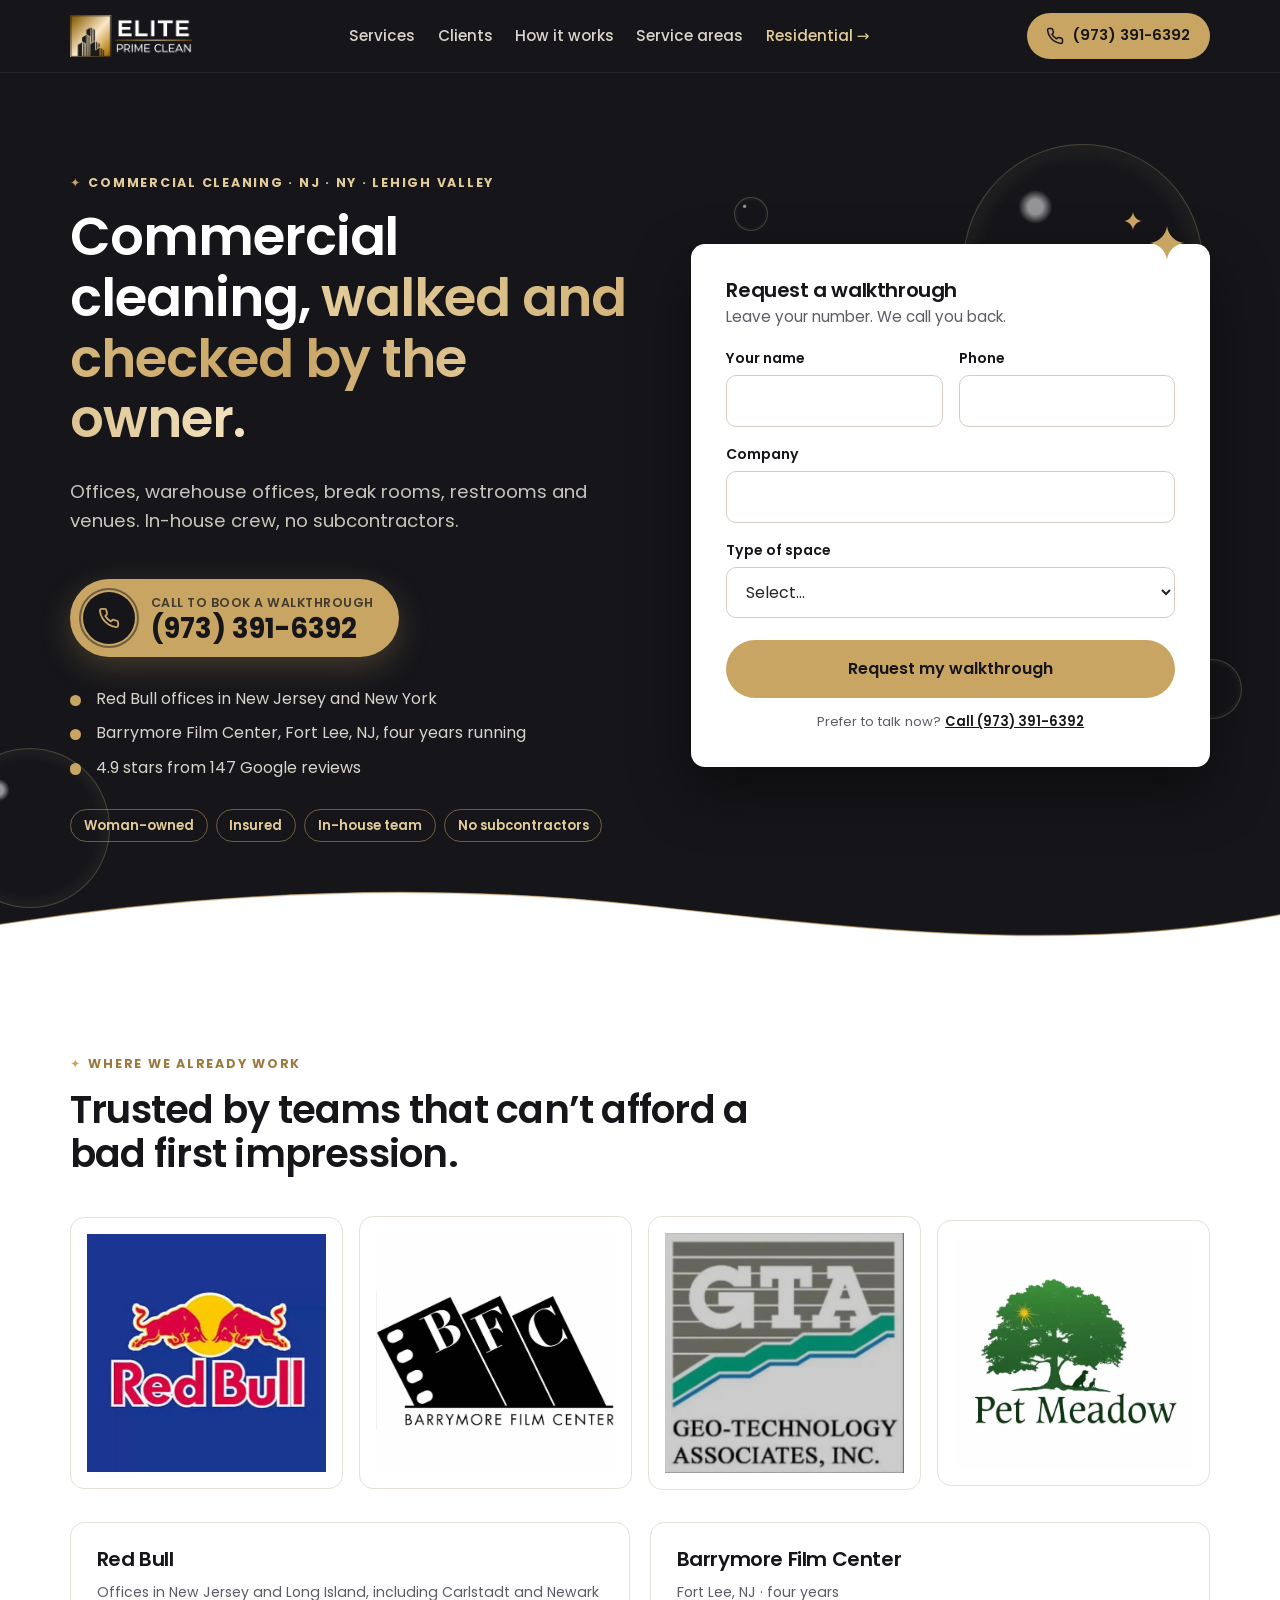
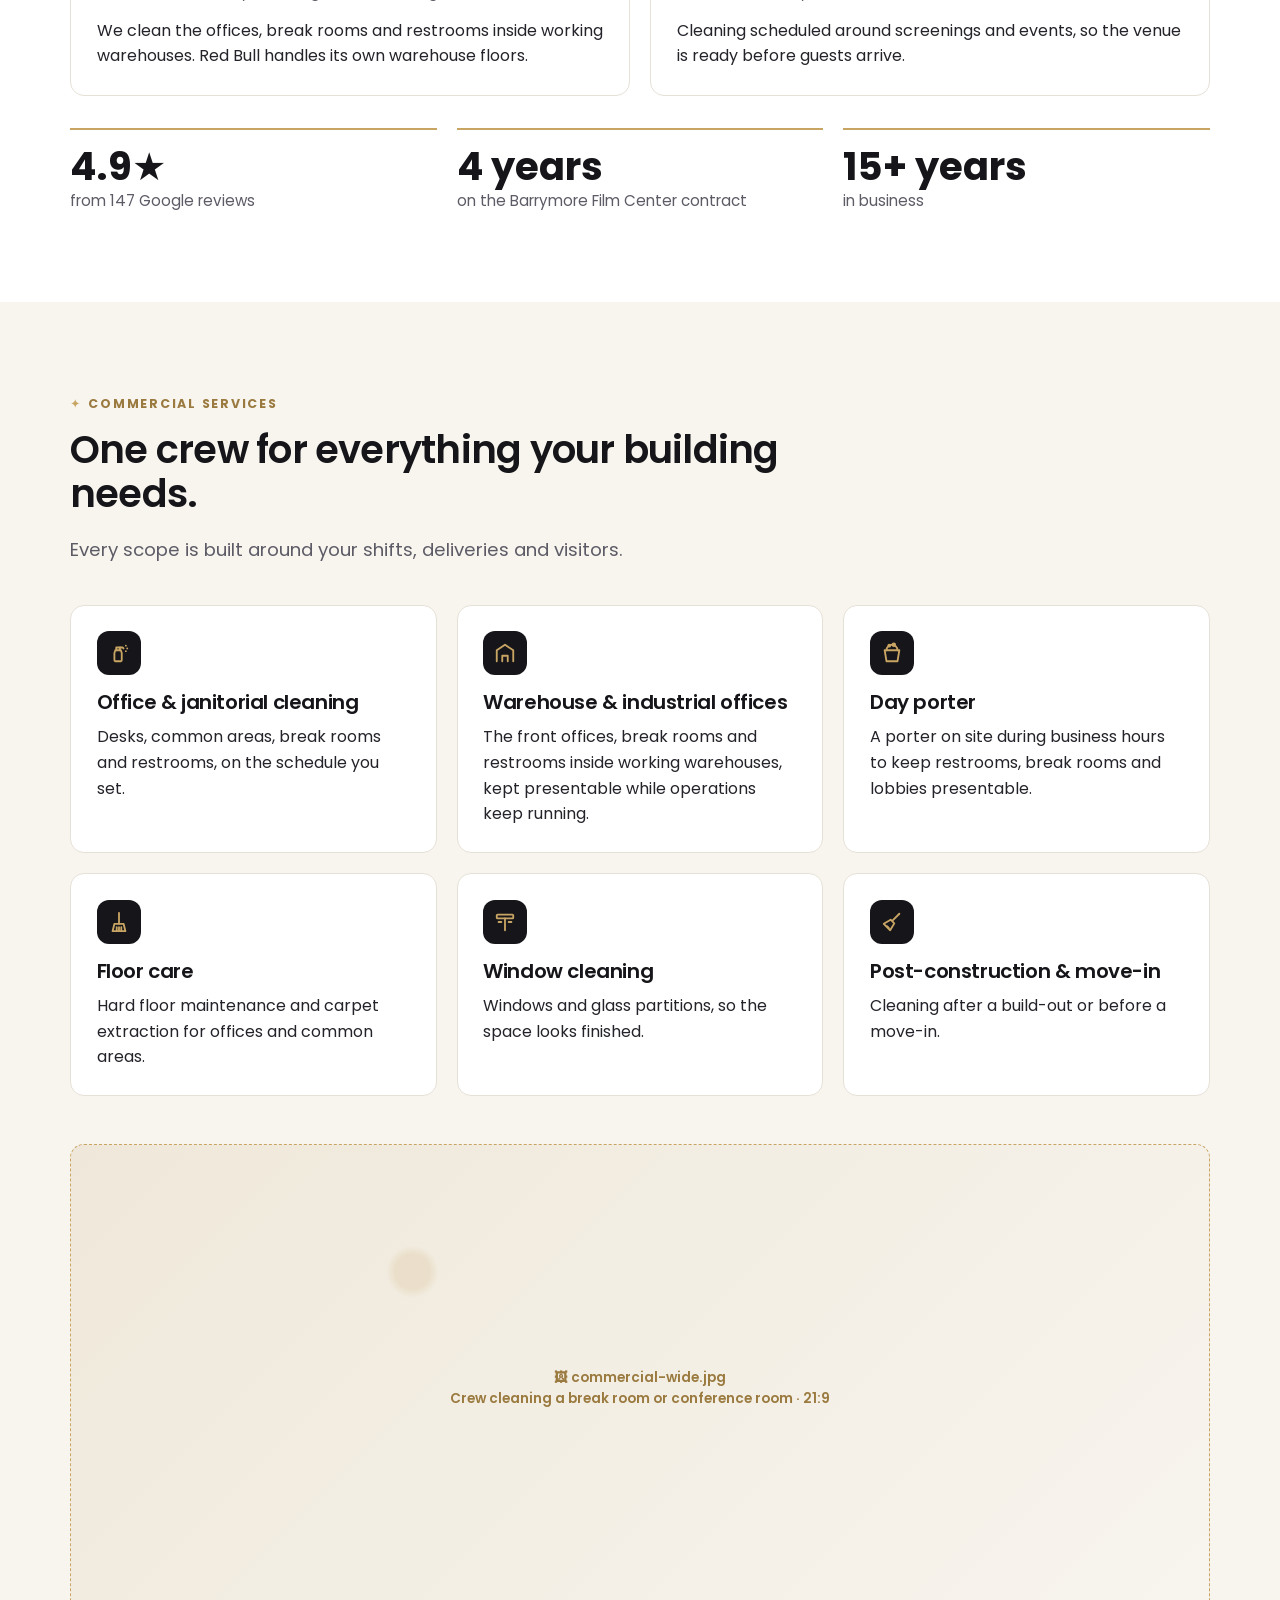
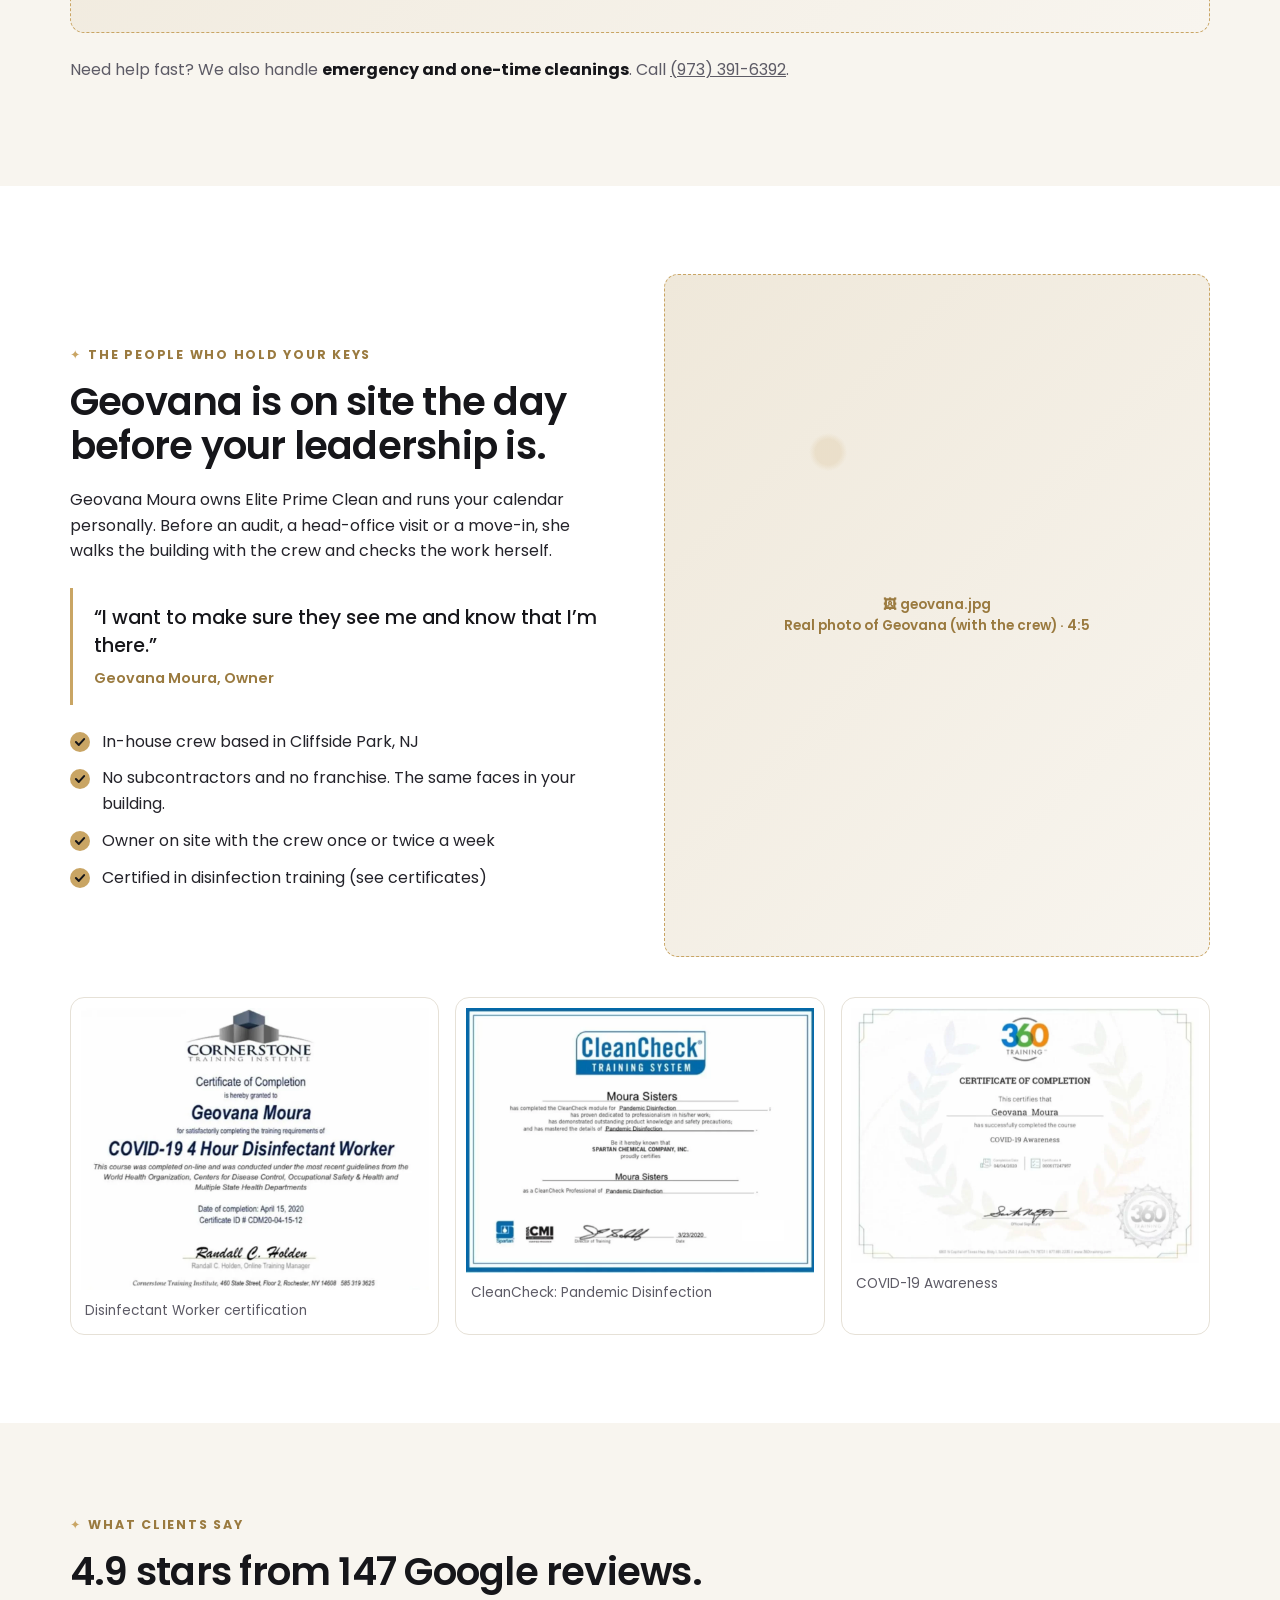
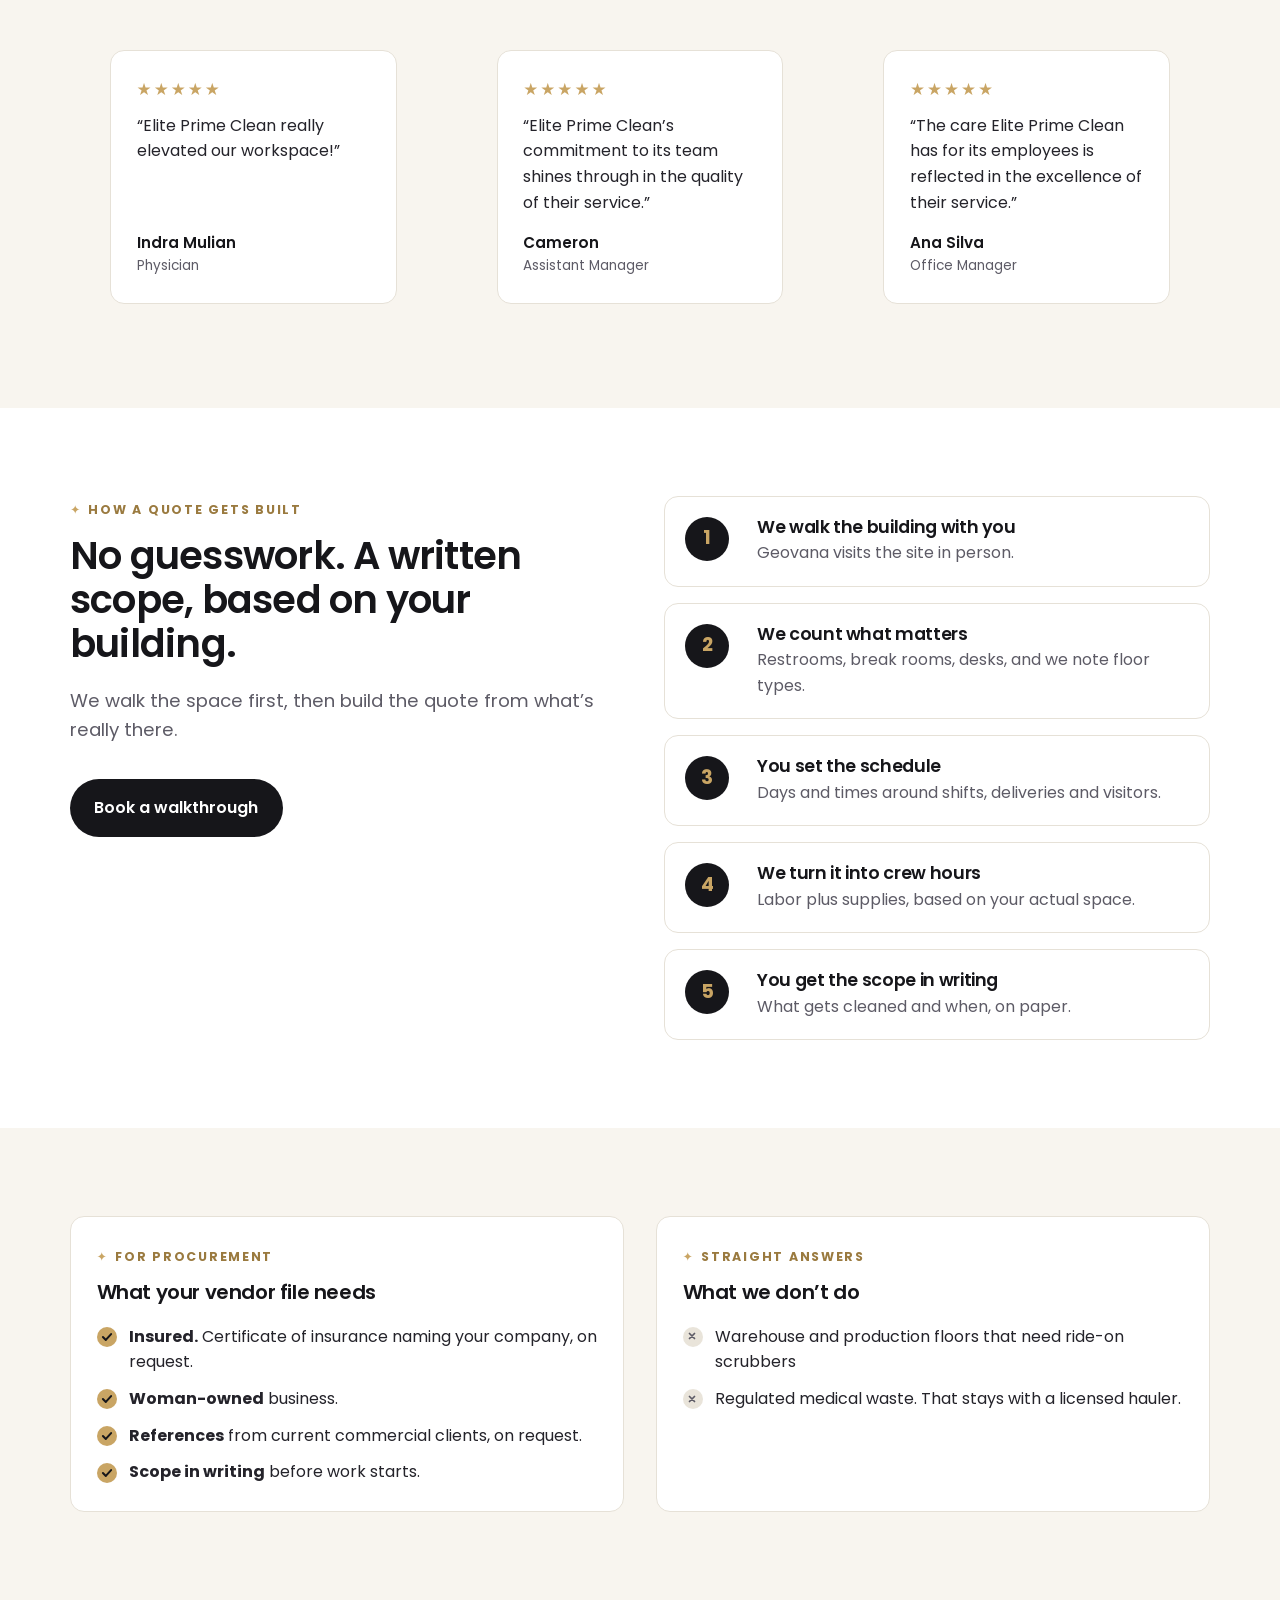
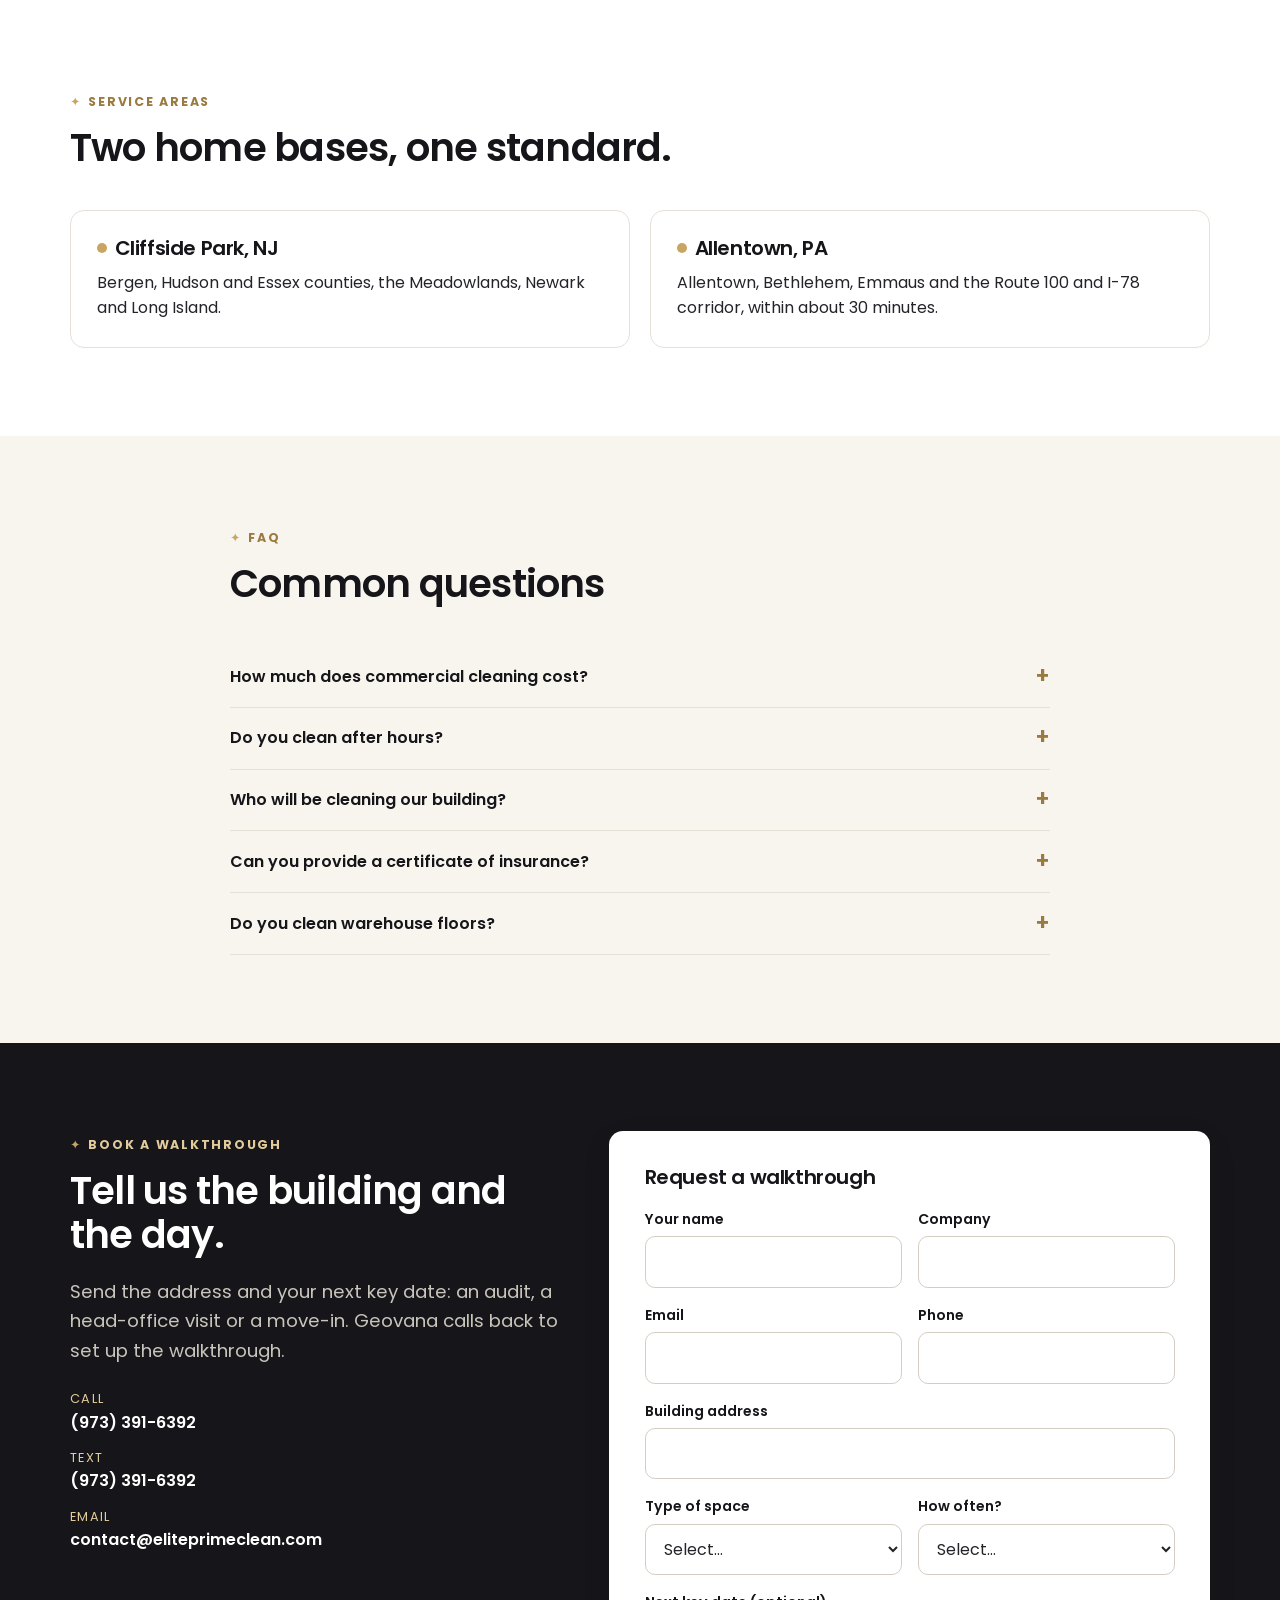
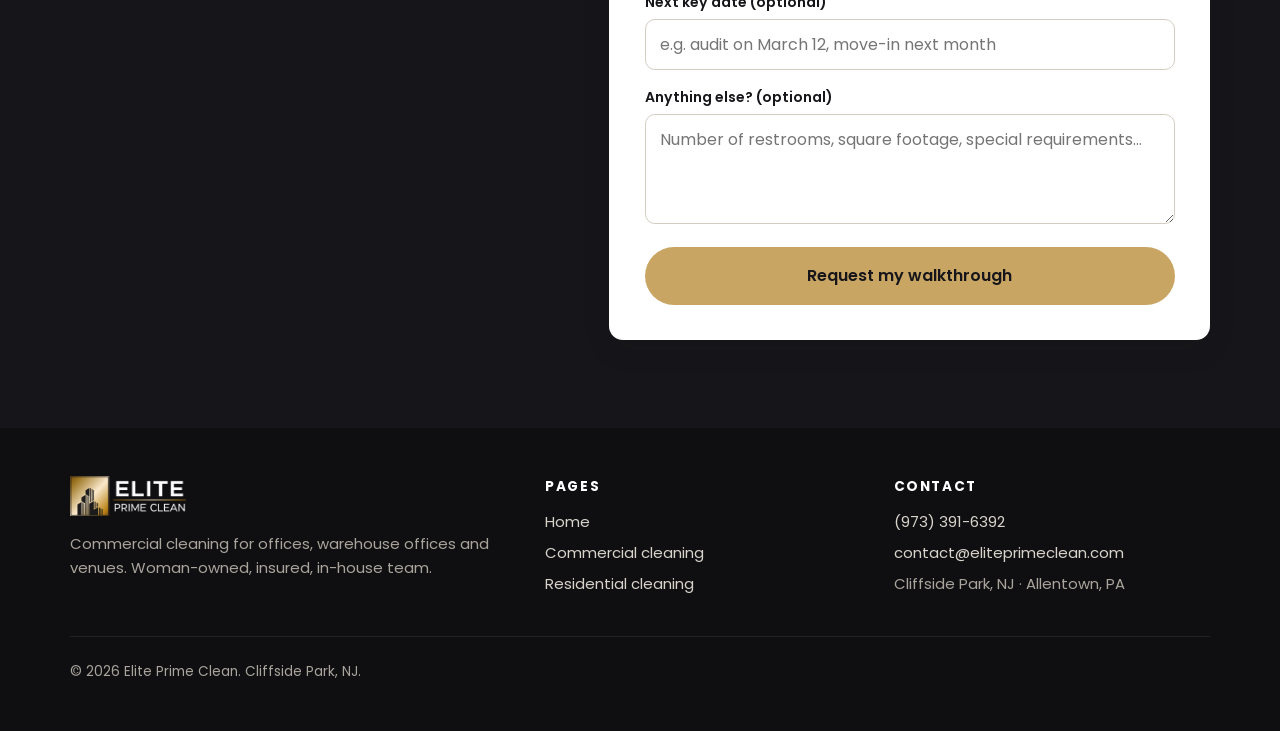
==== commercial.html @ c57e4e33 "Prepare for GitHub Pages: relative home links, drop Vercel config Co-Authored-By: Claude Opus 5.5 <n" ====
<!doctype html>
<html lang="en">
<head>
  <meta charset="utf-8">
  <meta name="viewport" content="width=device-width, initial-scale=1">
  <title>Commercial Cleaning in NJ, NY &amp; Lehigh Valley | Elite Prime Clean</title>
  <meta name="description" content="Office, warehouse office and venue cleaning. In-house crew, no subcontractors, owner on site. Trusted by Red Bull offices and Barrymore Film Center. Book a walkthrough.">
  <link rel="icon" href="assets/img/favicon.png">
  <link rel="preconnect" href="https://fonts.googleapis.com">
  <link rel="preconnect" href="https://fonts.gstatic.com" crossorigin>
  <link href="https://fonts.googleapis.com/css2?family=Poppins:wght@400;500;600;700&display=swap" rel="stylesheet">
  <link rel="stylesheet" href="assets/css/styles.css">
</head>
<body>
  <a class="skip" href="#main">Skip to content</a>

  <header class="site-header">
    <div class="container">
      <a class="brand" href="index.html" aria-label="Elite Prime Clean home"><img src="assets/img/logo.png" alt="Elite Prime Clean" width="525" height="181"></a>
      <nav class="nav" aria-label="Main">
        <a href="#services">Services</a>
        <a href="#clients">Clients</a>
        <a href="#process">How it works</a>
        <a href="#areas">Service areas</a>
        <a class="switch" href="residential.html">Residential →</a>
      </nav>
      <div class="header-cta">
        <a class="btn btn-gold btn-call" href="tel:+19733916392"><svg viewBox="0 0 24 24" fill="none" stroke="currentColor" stroke-width="2" stroke-linecap="round" stroke-linejoin="round" aria-hidden="true"><path d="M22 16.9v3a2 2 0 0 1-2.2 2 19.8 19.8 0 0 1-8.6-3.1 19.5 19.5 0 0 1-6-6A19.8 19.8 0 0 1 2.1 4.2 2 2 0 0 1 4.1 2h3a2 2 0 0 1 2 1.7c.1.9.4 1.8.7 2.7a2 2 0 0 1-.5 2.1L8 9.8a16 16 0 0 0 6 6l1.3-1.3a2 2 0 0 1 2.1-.4c.9.3 1.8.6 2.7.7a2 2 0 0 1 1.7 2z"/></svg><span class="hide-sm">(973) 391-6392</span><span class="show-sm">Call</span></a>
      </div>
    </div>
  </header>

  <main id="main">
    <!-- Hero -->
    <section class="hero on-dark" id="top">
      <div class="hero-bg" style="background-image:url('assets/img/commercial-hero.jpg')" aria-hidden="true"></div>
      <div class="bubbles" aria-hidden="true"><span></span><span></span><span></span><span></span><span></span></div>
      <div class="container hero-grid">
        <div>
          <span class="eyebrow">Commercial cleaning · NJ · NY · Lehigh Valley</span>
          <h1>Commercial cleaning, <span class="accent">walked and checked by the owner.</span></h1>
          <p class="lead">Offices, warehouse offices, break rooms, restrooms and venues. In-house crew, no subcontractors.</p>
          <a class="call-cta" href="tel:+19733916392">
            <span class="call-icon"><svg viewBox="0 0 24 24" fill="none" stroke="currentColor" stroke-width="2" stroke-linecap="round" stroke-linejoin="round" aria-hidden="true"><path d="M22 16.9v3a2 2 0 0 1-2.2 2 19.8 19.8 0 0 1-8.6-3.1 19.5 19.5 0 0 1-6-6A19.8 19.8 0 0 1 2.1 4.2 2 2 0 0 1 4.1 2h3a2 2 0 0 1 2 1.7c.1.9.4 1.8.7 2.7a2 2 0 0 1-.5 2.1L8 9.8a16 16 0 0 0 6 6l1.3-1.3a2 2 0 0 1 2.1-.4c.9.3 1.8.6 2.7.7a2 2 0 0 1 1.7 2z"/></svg></span>
            <span><small>Call to book a walkthrough</small><strong>(973) 391-6392</strong></span>
          </a>
          <ul class="hero-proof">
            <li>Red Bull offices in New Jersey and New York</li>
            <li>Barrymore Film Center, Fort Lee, NJ, four years running</li>
            <li>4.9 stars from 147 Google reviews</li>
          </ul>
          <div class="badges">
            <span class="badge">Woman-owned</span>
            <span class="badge">Insured</span>
            <span class="badge">In-house team</span>
            <span class="badge">No subcontractors</span>
          </div>
        </div>
        <div class="hero-form-wrap">
          <span class="sparkle s1" aria-hidden="true"><svg viewBox="0 0 24 24" fill="currentColor"><path d="M12 0c.7 6.3 5.7 11.3 12 12-6.3.7-11.3 5.7-12 12-.7-6.3-5.7-11.3-12-12C6.3 11.3 11.3 6.3 12 0z"/></svg></span><span class="sparkle s2" aria-hidden="true"><svg viewBox="0 0 24 24" fill="currentColor"><path d="M12 0c.7 6.3 5.7 11.3 12 12-6.3.7-11.3 5.7-12 12-.7-6.3-5.7-11.3-12-12C6.3 11.3 11.3 6.3 12 0z"/></svg></span>
          <form class="form hero-form" id="quick-form" data-quote-form="Commercial" novalidate>
            <input type="hidden" name="source" value="Top form">
            <h3>Request a walkthrough</h3>
            <p class="form-sub">Leave your number. We call you back.</p>
            <div class="form-row">
              <div class="field"><label for="hc-name">Your name</label><input id="hc-name" name="name" autocomplete="name" required></div>
              <div class="field"><label for="hc-phone">Phone</label><input id="hc-phone" name="phone" type="tel" autocomplete="tel" required></div>
            </div>
            <div class="field"><label for="hc-company">Company</label><input id="hc-company" name="company" autocomplete="organization" required></div>
            <div class="field">
              <label for="hc-type">Type of space</label>
              <select id="hc-type" name="type" required>
                <option value="">Select…</option>
                <option>Office</option>
                <option>Warehouse / industrial office</option>
                <option>Venue / event space</option>
                <option>Medical / professional office</option>
                <option>Retail / showroom</option>
                <option>Post-construction</option>
                <option>Other</option>
              </select>
            </div>
            <button class="btn btn-gold" type="submit">Request my walkthrough</button>
            <p class="form-note">Prefer to talk now? <a href="tel:+19733916392">Call (973) 391-6392</a></p>
          </form>
        </div>
      </div>
    </section>

    <!-- Clients -->
    <section class="section" id="clients">
      <div class="container">
        <div class="section-head">
          <span class="eyebrow">Where we already work</span>
          <h2>Trusted by teams that can’t afford a bad first impression.</h2>
        </div>
        <div class="logos">
          <figure><img src="assets/img/client-redbull.webp" alt="Red Bull" loading="lazy"></figure>
          <figure><img src="assets/img/client-barrymore.webp" alt="Barrymore Film Center" loading="lazy"></figure>
          <figure><img src="assets/img/client-gta.webp" alt="Geo-Technology Associates, Inc." loading="lazy"></figure>
          <figure><img src="assets/img/client-pet-meadow.webp" alt="Pet Meadow" loading="lazy"></figure>
        </div>

        <div class="grid grid-2" style="margin-top:2rem">
          <article class="card">
            <h3>Red Bull</h3>
            <p class="meta">Offices in New Jersey and Long Island, including Carlstadt and Newark</p>
            <p>We clean the offices, break rooms and restrooms inside working warehouses. Red Bull handles its own warehouse floors.</p>
          </article>
          <article class="card">
            <h3>Barrymore Film Center</h3>
            <p class="meta">Fort Lee, NJ · four years</p>
            <p>Cleaning scheduled around screenings and events, so the venue is ready before guests arrive.</p>
          </article>
        </div>

        <div class="stats">
          <div class="stat"><strong>4.9★</strong><span>from 147 Google reviews</span></div>
          <div class="stat"><strong>4 years</strong><span>on the Barrymore Film Center contract</span></div>
          <div class="stat"><strong>15+ years</strong><span>in business</span></div>
        </div>
      </div>
    </section>

    <!-- Services -->
    <section class="section alt" id="services">
      <div class="container">
        <div class="section-head">
          <span class="eyebrow">Commercial services</span>
          <h2>One crew for everything your building needs.</h2>
          <p class="lead">Every scope is built around your shifts, deliveries and visitors.</p>
        </div>
        <div class="grid grid-3">
          <article class="card">
            <div class="icon"><svg viewBox="0 0 24 24" fill="none" stroke="currentColor" stroke-width="2" stroke-linecap="round" stroke-linejoin="round"><path d="M8 9h6l1 3v8a1 1 0 0 1-1 1H8a1 1 0 0 1-1-1v-8z"/><path d="M9 9V6h4v3"/><path d="M13 6h3l1 1"/><path d="M19.5 4v.01M21 7v.01M19.5 10v.01"/></svg></div>
            <h3>Office &amp; janitorial cleaning</h3>
            <p>Desks, common areas, break rooms and restrooms, on the schedule you set.</p>
          </article>
          <article class="card">
            <div class="icon"><svg viewBox="0 0 24 24" fill="none" stroke="currentColor" stroke-width="2" stroke-linecap="round" stroke-linejoin="round"><path d="M3 21V9l9-6 9 6v12"/><path d="M9 21v-6h6v6"/></svg></div>
            <h3>Warehouse &amp; industrial offices</h3>
            <p>The front offices, break rooms and restrooms inside working warehouses, kept presentable while operations keep running.</p>
          </article>
          <article class="card">
            <div class="icon"><svg viewBox="0 0 24 24" fill="none" stroke="currentColor" stroke-width="2" stroke-linecap="round" stroke-linejoin="round"><path d="M4 9h16l-2 12H6z"/><path d="M6 9a6 6 0 0 1 12 0"/><circle cx="9" cy="4" r="1"/><circle cx="14" cy="3" r="1.4"/></svg></div>
            <h3>Day porter</h3>
            <p>A porter on site during business hours to keep restrooms, break rooms and lobbies presentable.</p>
          </article>
          <article class="card">
            <div class="icon"><svg viewBox="0 0 24 24" fill="none" stroke="currentColor" stroke-width="2" stroke-linecap="round" stroke-linejoin="round"><path d="M12 2v12"/><path d="M7 14h10l2 8H5z"/><path d="M9.5 17.5v4.5M12 17.5v4.5M14.5 17.5v4.5"/></svg></div>
            <h3>Floor care</h3>
            <p>Hard floor maintenance and carpet extraction for offices and common areas.</p>
          </article>
          <article class="card">
            <div class="icon"><svg viewBox="0 0 24 24" fill="none" stroke="currentColor" stroke-width="2" stroke-linecap="round" stroke-linejoin="round"><rect x="3" y="4" width="18" height="4" rx="1"/><path d="M12 8v13"/><path d="M5 12h3M16 12h3"/></svg></div>
            <h3>Window cleaning</h3>
            <p>Windows and glass partitions, so the space looks finished.</p>
          </article>
          <article class="card">
            <div class="icon"><svg viewBox="0 0 24 24" fill="none" stroke="currentColor" stroke-width="2" stroke-linecap="round" stroke-linejoin="round"><path d="M20 3l-7.5 7.5"/><path d="M10.5 9.5l4 4-4.5 7.5-7-7z"/><path d="M6.5 16.5l2 2"/></svg></div>
            <h3>Post-construction &amp; move-in</h3>
            <p>Cleaning after a build-out or before a move-in.</p>
          </article>
        </div>
        <div class="wide-photo"><div class="img-slot ratio-wide" data-label="commercial-wide.jpg&#10;Crew cleaning a break room or conference room · 21:9"><img src="assets/img/commercial-wide.jpg" alt="Elite Prime Clean crew at work" loading="lazy" onerror="this.remove()"></div></div>
        <p style="margin-top:1.5rem;color:var(--muted)">Need help fast? We also handle <strong style="color:var(--ink)">emergency and one-time cleanings</strong>. Call <a href="tel:+19733916392">(973) 391-6392</a>.</p>
      </div>
    </section>

    <!-- Owner -->
    <section class="section">
      <div class="container split">
        <div>
          <span class="eyebrow">The people who hold your keys</span>
          <h2>Geovana is on site the day before your leadership is.</h2>
          <p>Geovana Moura owns Elite Prime Clean and runs your calendar personally. Before an audit, a head-office visit or a move-in, she walks the building with the crew and checks the work herself.</p>
          <blockquote class="pullquote">“I want to make sure they see me and know that I’m there.”<cite>Geovana Moura, Owner</cite></blockquote>
          <ul class="checklist">
            <li>In-house crew based in Cliffside Park, NJ</li>
            <li>No subcontractors and no franchise. The same faces in your building.</li>
            <li>Owner on site with the crew once or twice a week</li>
            <li>Certified in disinfection training (see certificates)</li>
          </ul>
        </div>
        <div class="img-slot ratio-45" data-label="geovana.jpg&#10;Real photo of Geovana (with the crew) · 4:5"><img src="assets/img/geovana.jpg" alt="Geovana Moura, owner of Elite Prime Clean" loading="lazy" onerror="this.remove()"></div>
      </div>
      <div class="container certs" style="margin-top:2.5rem">
          <figure><img src="assets/img/cert-cornerstone.webp" alt="Certificate: COVID-19 4 Hour Disinfectant Worker, Cornerstone Training Institute, Geovana Moura" loading="lazy"><figcaption>Disinfectant Worker certification</figcaption></figure>
          <figure><img src="assets/img/cert-cleancheck.webp" alt="Certificate: CleanCheck Professional, Pandemic Disinfection, Spartan Chemical" loading="lazy"><figcaption>CleanCheck: Pandemic Disinfection</figcaption></figure>
          <figure><img src="assets/img/cert-360.webp" alt="Certificate of completion: COVID-19 Awareness, 360 Training, Geovana Moura" loading="lazy"><figcaption>COVID-19 Awareness</figcaption></figure>
      </div>
    </section>

    <!-- Reviews -->
    <section class="section alt">
      <div class="container">
        <div class="section-head">
          <span class="eyebrow">What clients say</span>
          <h2>4.9 stars from 147 Google reviews.</h2>
        </div>
        <div class="grid grid-3">
          <blockquote class="card review">
            <div class="stars" aria-label="5 stars">★★★★★</div>
            <p>“Elite Prime Clean really elevated our workspace!”</p>
            <footer>Indra Mulian<span>Physician</span></footer>
          </blockquote>
          <blockquote class="card review">
            <div class="stars" aria-label="5 stars">★★★★★</div>
            <p>“Elite Prime Clean’s commitment to its team shines through in the quality of their service.”</p>
            <footer>Cameron<span>Assistant Manager</span></footer>
          </blockquote>
          <blockquote class="card review">
            <div class="stars" aria-label="5 stars">★★★★★</div>
            <p>“The care Elite Prime Clean has for its employees is reflected in the excellence of their service.”</p>
            <footer>Ana Silva<span>Office Manager</span></footer>
          </blockquote>
        </div>
      </div>
    </section>

    <!-- Process -->
    <section class="section" id="process">
      <div class="container split" style="align-items:start">
        <div>
          <span class="eyebrow">How a quote gets built</span>
          <h2>No guesswork. A written scope, based on your building.</h2>
          <p class="lead">We walk the space first, then build the quote from what’s really there.</p>
          <a class="btn btn-dark" href="#walkthrough" style="margin-top:1rem">Book a walkthrough</a>
        </div>
        <ol class="steps">
          <li><div><h3>We walk the building with you</h3><p>Geovana visits the site in person.</p></div></li>
          <li><div><h3>We count what matters</h3><p>Restrooms, break rooms, desks, and we note floor types.</p></div></li>
          <li><div><h3>You set the schedule</h3><p>Days and times around shifts, deliveries and visitors.</p></div></li>
          <li><div><h3>We turn it into crew hours</h3><p>Labor plus supplies, based on your actual space.</p></div></li>
          <li><div><h3>You get the scope in writing</h3><p>What gets cleaned and when, on paper.</p></div></li>
        </ol>
      </div>
    </section>

    <!-- Procurement + what we don't do -->
    <section class="section alt">
      <div class="container grid grid-2" style="gap:2rem">
        <div class="card">
          <span class="eyebrow">For procurement</span>
          <h3>What your vendor file needs</h3>
          <ul class="checklist">
            <li><strong>Insured.</strong> Certificate of insurance naming your company, on request.</li>
            <li><strong>Woman-owned</strong> business.</li>
            <li><strong>References</strong> from current commercial clients, on request.</li>
            <li><strong>Scope in writing</strong> before work starts.</li>
          </ul>
        </div>
        <div class="card">
          <span class="eyebrow">Straight answers</span>
          <h3>What we don’t do</h3>
          <ul class="checklist xlist">
            <li>Warehouse and production floors that need ride-on scrubbers</li>
            <li>Regulated medical waste. That stays with a licensed hauler.</li>
          </ul>
                  </div>
      </div>
    </section>

    <!-- Areas -->
    <section class="section" id="areas">
      <div class="container">
        <div class="section-head">
          <span class="eyebrow">Service areas</span>
          <h2>Two home bases, one standard.</h2>
        </div>
        <div class="grid grid-2">
          <div class="card area">
            <h3>Cliffside Park, NJ</h3>
            <p>Bergen, Hudson and Essex counties, the Meadowlands, Newark and Long Island.</p>
          </div>
          <div class="card area">
            <h3>Allentown, PA</h3>
            <p>Allentown, Bethlehem, Emmaus and the Route 100 and I-78 corridor, within about 30 minutes.</p>
          </div>
        </div>
      </div>
    </section>

    <!-- FAQ -->
    <section class="section alt">
      <div class="container" style="max-width:820px">
        <div class="section-head">
          <span class="eyebrow">FAQ</span>
          <h2>Common questions</h2>
        </div>
        <div class="faq">
          <details>
            <summary>How much does commercial cleaning cost?</summary>
            <p>It depends on the number of restrooms, break rooms and desks, your floor types and how often we clean. After the walkthrough you get the scope in writing.</p>
          </details>
          <details>
            <summary>Do you clean after hours?</summary>
            <p>You set the days and times around your shifts, deliveries and visitors.</p>
          </details>
          <details>
            <summary>Who will be cleaning our building?</summary>
            <p>Our own in-house crew. We never use subcontractors, and the owner checks the work on site.</p>
          </details>
          <details>
            <summary>Can you provide a certificate of insurance?</summary>
            <p>Yes. We can issue a certificate naming your company as certificate holder on request.</p>
          </details>
          <details>
            <summary>Do you clean warehouse floors?</summary>
            <p>No. We focus on offices, break rooms and restrooms inside warehouses. Production floors that need ride-on scrubbers are outside our scope.</p>
          </details>
        </div>
      </div>
    </section>

    <!-- Contact -->
    <section class="section on-dark" id="walkthrough">
      <div class="container contact-grid">
        <div>
          <span class="eyebrow">Book a walkthrough</span>
          <h2>Tell us the building and the day.</h2>
          <p class="lead">Send the address and your next key date: an audit, a head-office visit or a move-in. Geovana calls back to set up the walkthrough.</p>
          <ul class="contact-list">
            <li><span>Call</span><a href="tel:+19733916392">(973) 391-6392</a></li>
            <li><span>Text</span><a href="sms:+19733916392">(973) 391-6392</a></li>
            <li><span>Email</span><a href="mailto:contact@eliteprimeclean.com">contact@eliteprimeclean.com</a></li>
          </ul>
        </div>
        <form class="form" data-quote-form="Commercial" novalidate>
          <input type="hidden" name="source" value="Bottom form">
          <h3>Request a walkthrough</h3>
          <div class="form-row">
            <div class="field"><label for="c-name">Your name</label><input id="c-name" name="name" autocomplete="name" required></div>
            <div class="field"><label for="c-company">Company</label><input id="c-company" name="company" autocomplete="organization" required></div>
          </div>
          <div class="form-row">
            <div class="field"><label for="c-email">Email</label><input id="c-email" name="email" type="email" autocomplete="email" required></div>
            <div class="field"><label for="c-phone">Phone</label><input id="c-phone" name="phone" type="tel" autocomplete="tel" required></div>
          </div>
          <div class="field"><label for="c-address">Building address</label><input id="c-address" name="address" autocomplete="street-address" required></div>
          <div class="form-row">
            <div class="field">
              <label for="c-type">Type of space</label>
              <select id="c-type" name="type" required>
                <option value="">Select…</option>
                <option>Office</option>
                <option>Warehouse / industrial office</option>
                <option>Venue / event space</option>
                <option>Medical / professional office</option>
                <option>Retail / showroom</option>
                <option>Post-construction</option>
                <option>Other</option>
              </select>
            </div>
            <div class="field">
              <label for="c-frequency">How often?</label>
              <select id="c-frequency" name="frequency">
                <option value="">Select…</option>
                <option>Daily / nightly</option>
                <option>Several times a week</option>
                <option>Weekly</option>
                <option>Every two weeks</option>
                <option>One-time</option>
                <option>Not sure yet</option>
              </select>
            </div>
          </div>
          <div class="field"><label for="c-date">Next key date (optional)</label><input id="c-date" name="key_date" placeholder="e.g. audit on March 12, move-in next month"></div>
          <div class="field"><label for="c-msg">Anything else? (optional)</label><textarea id="c-msg" name="message" placeholder="Number of restrooms, square footage, special requirements…"></textarea></div>
          <button class="btn btn-gold" type="submit">Request my walkthrough</button>
        </form>
      </div>
    </section>
  </main>

  <footer class="site-footer">
    <div class="container">
      <div class="footer-grid">
        <div>
          <img src="assets/img/logo.png" alt="Elite Prime Clean" width="525" height="181">
          <p>Commercial cleaning for offices, warehouse offices and venues. Woman-owned, insured, in-house team.</p>
        </div>
        <div>
          <h4>Pages</h4>
          <ul>
            <li><a href="index.html">Home</a></li>
            <li><a href="commercial.html">Commercial cleaning</a></li>
            <li><a href="residential.html">Residential cleaning</a></li>
          </ul>
        </div>
        <div>
          <h4>Contact</h4>
          <ul>
            <li><a href="tel:+19733916392">(973) 391-6392</a></li>
            <li><a href="mailto:contact@eliteprimeclean.com">contact@eliteprimeclean.com</a></li>
            <li>Cliffside Park, NJ · Allentown, PA</li>
          </ul>
        </div>
      </div>
      <div class="footer-bottom">© <span data-year>2026</span> Elite Prime Clean. Cliffside Park, NJ.</div>
    </div>
  </footer>

  <div class="mobile-bar">
    <a class="btn btn-gold" href="tel:+19733916392"><svg viewBox="0 0 24 24" fill="none" stroke="currentColor" stroke-width="2" stroke-linecap="round" stroke-linejoin="round" aria-hidden="true"><path d="M22 16.9v3a2 2 0 0 1-2.2 2 19.8 19.8 0 0 1-8.6-3.1 19.5 19.5 0 0 1-6-6A19.8 19.8 0 0 1 2.1 4.2 2 2 0 0 1 4.1 2h3a2 2 0 0 1 2 1.7c.1.9.4 1.8.7 2.7a2 2 0 0 1-.5 2.1L8 9.8a16 16 0 0 0 6 6l1.3-1.3a2 2 0 0 1 2.1-.4c.9.3 1.8.6 2.7.7a2 2 0 0 1 1.7 2z"/></svg> Call now</a>
    <a class="btn btn-outline" href="#quick-form">Quote</a>
  </div>

  <script src="assets/js/main.js"></script>
</body>
</html>
---- assets/css/styles.css ----
/* Elite Prime Clean — shared styles */
:root {
  --ink: #16161a;
  --ink-2: #1d1c1d;
  --ink-soft: #2a292c;
  --text: #24232a;
  --muted: #5d5b66;
  --line: #e6e1d7;
  --paper: #ffffff;
  --cream: #f8f5ef;
  --gold: #c9a564;
  --gold-light: #e3cc9b;
  --gold-dark: #9a7a3f;
  --ok: #2f7d4f;
  --radius: 14px;
  --shadow: 0 10px 30px rgba(22, 22, 26, .08);
  --serif: "Poppins", system-ui, -apple-system, "Segoe UI", Roboto, sans-serif;
  --sans: "Poppins", system-ui, -apple-system, "Segoe UI", Roboto, sans-serif;
}

*, *::before, *::after { box-sizing: border-box; }
html { scroll-behavior: smooth; -webkit-text-size-adjust: 100%; }
body {
  margin: 0;
  font-family: var(--sans);
  font-size: 16px;
  line-height: 1.6;
  color: var(--text);
  background: var(--paper);
}
img { max-width: 100%; display: block; height: auto; }
a { color: inherit; }
h1, h2, h3 { font-family: var(--serif); line-height: 1.15; color: var(--ink); margin: 0 0 .5em; font-weight: 600; letter-spacing: -.02em; }
h1 { font-size: clamp(2rem, 4.6vw, 3.3rem); }
h2 { font-size: clamp(1.6rem, 3.3vw, 2.4rem); }
h3 { font-size: 1.25rem; }
p { margin: 0 0 1em; }

.container { width: min(1140px, 100% - 32px); margin-inline: auto; }
.skip { position: absolute; left: -9999px; }
.skip:focus { left: 16px; top: 16px; z-index: 100; background: #fff; padding: 8px 12px; }

.eyebrow {
  display: inline-block;
  font-size: .78rem; font-weight: 700; letter-spacing: .14em; text-transform: uppercase;
  color: var(--gold-dark); margin-bottom: .9rem;
}
.on-dark .eyebrow { color: var(--gold-light); }
.lead { font-size: 1.15rem; color: var(--muted); max-width: 640px; }
.on-dark { background: var(--ink); color: #e9e6df; }
.on-dark h1, .on-dark h2, .on-dark h3 { color: #fff; }
.on-dark .lead { color: #c9c5bc; }

/* Buttons */
.btn {
  display: inline-flex; align-items: center; justify-content: center; gap: .5rem;
  padding: .9rem 1.4rem; border-radius: 999px; font-weight: 600; font-size: 1rem;
  text-decoration: none; border: 2px solid transparent; cursor: pointer;
  transition: transform .15s ease, background .15s ease, color .15s ease;
  font-family: var(--sans);
}
.btn:hover { transform: translateY(-1px); }
.btn-gold { background: var(--gold); color: var(--ink); }
.btn-gold:hover { background: var(--gold-light); }
.btn-outline { border-color: currentColor; background: transparent; }
.btn-dark { background: var(--ink); color: #fff; }
.btn-dark:hover { background: var(--ink-soft); }
.btn-row { display: flex; flex-wrap: wrap; gap: .75rem; margin-top: 1.5rem; }

/* Header */
.site-header { background: var(--ink); position: sticky; top: 0; z-index: 50; border-bottom: 1px solid rgba(255,255,255,.06); }
.site-header .container { display: flex; align-items: center; justify-content: space-between; gap: 1rem; min-height: 72px; }
.brand img { height: 42px; width: auto; }
.nav { display: flex; align-items: center; gap: 1.4rem; }
.nav a { color: #d8d4cb; text-decoration: none; font-size: .95rem; font-weight: 500; }
.nav a:hover { color: #fff; }
.nav .switch { color: var(--gold-light); }
.header-cta { display: flex; align-items: center; gap: .8rem; }
.header-phone { color: #fff; text-decoration: none; font-weight: 600; white-space: nowrap; }
.header-cta .btn { padding: .6rem 1.1rem; font-size: .92rem; }
@media (max-width: 960px) {
  .nav { display: none; }
  .header-phone { display: none; }
}
@media (max-width: 420px) {
  .brand img { height: 34px; }
}

/* Hero */
.hero { padding: clamp(3rem, 8vw, 6rem) 0; position: relative; overflow: hidden; }
.hero-grid { display: grid; grid-template-columns: 1.15fr .85fr; gap: 3rem; align-items: center; }
.hero-proof { list-style: none; padding: 0; margin: 1.8rem 0 0; display: grid; gap: .55rem; }
.hero-proof li { padding-left: 1.6rem; position: relative; color: #d8d4cb; }
.hero-proof li::before { content: ""; position: absolute; left: 0; top: .55em; width: .7rem; height: .7rem; border-radius: 50%; background: var(--gold); }
.badges { display: flex; flex-wrap: wrap; gap: .5rem; margin-top: 1.8rem; }
.badge { border: 1px solid rgba(201,165,100,.5); color: var(--gold-light); border-radius: 999px; padding: .3rem .8rem; font-size: .82rem; font-weight: 600; }
.hero-card { background: var(--ink-soft); border: 1px solid rgba(255,255,255,.08); border-radius: var(--radius); padding: 1.8rem; }
.hero-card blockquote { margin: 0; font-family: var(--serif); font-size: 1.35rem; line-height: 1.4; color: #fff; }
.hero-card cite { display: block; margin-top: 1rem; font-style: normal; color: var(--gold-light); font-weight: 600; font-size: .95rem; }
.hero-photo { border-radius: var(--radius); overflow: hidden; box-shadow: 0 20px 50px rgba(0,0,0,.35); }
@media (max-width: 900px) { .hero-grid { grid-template-columns: 1fr; } }

/* Sections */
section { scroll-margin-top: 80px; }
.section { padding: clamp(3.5rem, 8vw, 5.5rem) 0; }
.section.alt { background: var(--cream); }
.section-head { max-width: 720px; margin-bottom: 2.5rem; }

.grid { display: grid; gap: 1.25rem; }
.grid-2 { grid-template-columns: repeat(2, 1fr); }
.grid-3 { grid-template-columns: repeat(3, 1fr); }
.grid-4 { grid-template-columns: repeat(4, 1fr); }
@media (max-width: 900px) { .grid-3, .grid-4 { grid-template-columns: repeat(2, 1fr); } }
@media (max-width: 620px) { .grid-2, .grid-3, .grid-4 { grid-template-columns: 1fr; } }

.card { background: var(--paper); border: 1px solid var(--line); border-radius: var(--radius); padding: 1.6rem; }
.card p:last-child { margin-bottom: 0; }
.card .icon { width: 44px; height: 44px; border-radius: 12px; background: var(--ink); color: var(--gold); display: grid; place-items: center; margin-bottom: 1rem; }
.card .icon svg { width: 22px; height: 22px; }
.card .meta { font-size: .88rem; color: var(--muted); }

/* Split */
.split { display: grid; grid-template-columns: 1fr 1fr; gap: 3rem; align-items: center; }
@media (max-width: 860px) { .split { grid-template-columns: 1fr; gap: 2rem; } }
.checklist { list-style: none; padding: 0; margin: 1.2rem 0 0; display: grid; gap: .7rem; }
.checklist li { padding-left: 2rem; position: relative; }
.checklist li::before {
  content: ""; position: absolute; left: 0; top: .2em; width: 1.25rem; height: 1.25rem; border-radius: 50%;
  background: var(--gold) url("data:image/svg+xml,%3Csvg xmlns='http://www.w3.org/2000/svg' viewBox='0 0 24 24' fill='none' stroke='%2316161a' stroke-width='3.5' stroke-linecap='round' stroke-linejoin='round'%3E%3Cpath d='M5 12l5 5 9-10'/%3E%3C/svg%3E") center/70% no-repeat;
}
.xlist li::before {
  background: #e9e4da url("data:image/svg+xml,%3Csvg xmlns='http://www.w3.org/2000/svg' viewBox='0 0 24 24' fill='none' stroke='%235d5b66' stroke-width='3.5' stroke-linecap='round'%3E%3Cpath d='M7 7l10 10M17 7L7 17'/%3E%3C/svg%3E") center/62% no-repeat;
}

/* Stats */
.stats { display: grid; grid-template-columns: repeat(3, 1fr); gap: 1.25rem; margin-top: 2rem; }
.stat { border-top: 2px solid var(--gold); padding-top: 1rem; }
.stat strong { display: block; font-family: var(--serif); font-size: 2.4rem; color: var(--ink); line-height: 1.1; }
.stat span { color: var(--muted); font-size: .95rem; }
@media (max-width: 620px) { .stats { grid-template-columns: 1fr; } }

/* Logos */
.logos { display: grid; grid-template-columns: repeat(4, 1fr); gap: 1rem; align-items: center; }
.logos figure { margin: 0; background: #fff; border: 1px solid var(--line); border-radius: var(--radius); padding: 1rem; aspect-ratio: 3 / 2; display: grid; place-items: center; }
.logos img { max-height: 100%; width: auto; object-fit: contain; }
@media (max-width: 720px) { .logos { grid-template-columns: repeat(2, 1fr); } }

/* Reviews */
.review { display: flex; flex-direction: column; }
.review .stars { color: var(--gold); letter-spacing: 2px; font-size: 1.05rem; margin-bottom: .6rem; }
.review p { flex: 1; }
.review footer { font-weight: 600; color: var(--ink); font-size: .95rem; }
.review footer span { display: block; font-weight: 400; color: var(--muted); font-size: .85rem; }

/* Steps */
.steps { list-style: none; padding: 0; margin: 0; counter-reset: step; display: grid; gap: 1rem; }
.steps li { counter-increment: step; display: grid; grid-template-columns: 56px 1fr; gap: 1rem; align-items: start; background: #fff; border: 1px solid var(--line); border-radius: var(--radius); padding: 1.25rem; }
.steps li::before { content: counter(step); width: 44px; height: 44px; border-radius: 50%; background: var(--ink); color: var(--gold); font-family: var(--serif); font-weight: 700; font-size: 1.2rem; display: grid; place-items: center; }
.steps h3 { margin-bottom: .2rem; font-size: 1.1rem; }
.steps p { margin: 0; color: var(--muted); }

/* Certificates */
.certs { display: grid; grid-template-columns: repeat(3, 1fr); gap: 1rem; }
.certs figure { margin: 0; background: #fff; border: 1px solid var(--line); border-radius: var(--radius); padding: .6rem; }
.certs figcaption { font-size: .85rem; color: var(--muted); padding: .6rem .3rem .2rem; }
@media (max-width: 720px) { .certs { grid-template-columns: 1fr; } }

/* Areas */
.area h3 { display: flex; align-items: center; gap: .5rem; }
.area h3::before { content: ""; width: 10px; height: 10px; border-radius: 50%; background: var(--gold); }

/* FAQ */
.faq details { border-bottom: 1px solid var(--line); padding: 1.1rem 0; }
.faq summary { cursor: pointer; font-weight: 600; color: var(--ink); list-style: none; display: flex; justify-content: space-between; gap: 1rem; }
.faq summary::-webkit-details-marker { display: none; }
.faq summary::after { content: "+"; color: var(--gold-dark); font-size: 1.4rem; line-height: 1; }
.faq details[open] summary::after { content: "–"; }
.faq details p { margin: .8rem 0 0; color: var(--muted); }

/* Contact / form */
.contact-grid { display: grid; grid-template-columns: .9fr 1.1fr; gap: 3rem; align-items: start; }
@media (max-width: 900px) { .contact-grid { grid-template-columns: 1fr; } }
.contact-list { list-style: none; padding: 0; margin: 1.5rem 0 0; display: grid; gap: .8rem; }
.contact-list a { text-decoration: none; font-weight: 600; color: #fff; }
.contact-list span { display: block; font-size: .8rem; letter-spacing: .1em; text-transform: uppercase; color: var(--gold-light); }
.form { background: #fff; color: var(--text); border-radius: var(--radius); padding: clamp(1.4rem, 4vw, 2.2rem); box-shadow: var(--shadow); }
.form h3 { margin-bottom: 1.2rem; }
.form-row { display: grid; grid-template-columns: 1fr 1fr; gap: 1rem; }
@media (max-width: 560px) { .form-row { grid-template-columns: 1fr; } }
.field { display: flex; flex-direction: column; gap: .35rem; margin-bottom: 1rem; }
.field label { font-size: .88rem; font-weight: 600; color: var(--ink); }
.field input, .field select, .field textarea {
  font: inherit; font-size: 1rem; padding: .75rem .9rem; border: 1px solid #d4cec2; border-radius: 10px; background: #fff; color: var(--text); width: 100%;
}
.field textarea { min-height: 110px; resize: vertical; }
.field input:focus, .field select:focus, .field textarea:focus { outline: 2px solid var(--gold); outline-offset: 1px; border-color: var(--gold); }
.form .btn { width: 100%; margin-top: .4rem; }
.form-note { font-size: .82rem; color: var(--muted); margin: .8rem 0 0; text-align: center; }
.form-status { display: none; margin-top: 1rem; padding: .9rem 1rem; border-radius: 10px; background: #eef6f0; color: var(--ok); font-weight: 600; }
.form-status.show { display: block; }

/* Footer */
.site-footer { background: #0f0f12; color: #a9a59c; padding: 3rem 0 6rem; font-size: .93rem; }
.footer-grid { display: grid; grid-template-columns: 1.4fr 1fr 1fr; gap: 2rem; }
.site-footer img { height: 40px; width: auto; margin-bottom: 1rem; }
.site-footer h4 { color: #fff; font-size: .85rem; letter-spacing: .12em; text-transform: uppercase; margin: 0 0 .8rem; }
.site-footer ul { list-style: none; padding: 0; margin: 0; display: grid; gap: .45rem; }
.site-footer a { color: #d8d4cb; text-decoration: none; }
.site-footer a:hover { color: var(--gold-light); }
.footer-bottom { border-top: 1px solid rgba(255,255,255,.08); margin-top: 2.5rem; padding-top: 1.5rem; font-size: .85rem; }
@media (max-width: 760px) { .footer-grid { grid-template-columns: 1fr; } .site-footer { padding-bottom: 7rem; } }
@media (min-width: 761px) { .site-footer { padding-bottom: 3rem; } }

/* Mobile sticky bar */
.mobile-bar { display: none; }
@media (max-width: 760px) {
  .mobile-bar {
    display: grid; grid-template-columns: 1fr 1fr; gap: .6rem;
    position: fixed; left: 0; right: 0; bottom: 0; z-index: 60;
    padding: .7rem 16px calc(.7rem + env(safe-area-inset-bottom));
    background: rgba(22,22,26,.96); border-top: 1px solid rgba(255,255,255,.08);
  }
  .mobile-bar .btn { padding: .75rem .5rem; font-size: .95rem; }
  .mobile-bar .btn-outline { color: #fff; }
}

/* ------- Chooser (home) ------- */
.chooser-page { background: var(--ink); color: #e9e6df; min-height: 100vh; display: flex; flex-direction: column; }
.chooser-top { display: flex; align-items: center; justify-content: space-between; gap: 1rem; padding: 1.4rem 0; }
.chooser-top img { height: 48px; width: auto; }
.chooser-top a.phone { color: #fff; text-decoration: none; font-weight: 600; }
.chooser-intro { text-align: center; padding: clamp(1.5rem, 5vw, 3rem) 0 2rem; }
.chooser-intro h1 { color: #fff; margin-bottom: .4em; }
.chooser-intro p { color: #c9c5bc; font-size: 1.15rem; max-width: 560px; margin-inline: auto; }
.choices { display: grid; grid-template-columns: 1.15fr .85fr; gap: 1.25rem; padding-bottom: 3rem; flex: 1; }
@media (max-width: 860px) { .choices { grid-template-columns: 1fr; } }
.choice {
  position: relative; display: flex; flex-direction: column; justify-content: flex-end;
  min-height: 420px; border-radius: 20px; overflow: hidden; text-decoration: none; color: #fff;
  padding: clamp(1.5rem, 4vw, 2.5rem); isolation: isolate;
  border: 1px solid rgba(255,255,255,.08);
  transition: transform .2s ease, border-color .2s ease;
}
.choice:hover, .choice:focus-visible { transform: translateY(-3px); border-color: var(--gold); }
.choice::before { content: ""; position: absolute; inset: 0; z-index: -1; }
.choice-commercial::before {
  background:
    linear-gradient(180deg, rgba(22,22,26,.25) 0%, rgba(22,22,26,.94) 68%),
    url("../img/choose-commercial.jpg") center / cover no-repeat,
    radial-gradient(120% 90% at 100% 0%, rgba(201,165,100,.35), transparent 55%),
    linear-gradient(160deg, #2b2a2f 0%, #16161a 70%);
}
.choice-residential::before {
  background:
    linear-gradient(180deg, rgba(22,22,26,.15) 0%, rgba(22,22,26,.92) 70%),
    url("../img/choose-residential.jpg") center / cover no-repeat,
    url("../img/team.webp") center 30% / cover no-repeat;
}
.choice .tag { align-self: flex-start; background: var(--gold); color: var(--ink); font-weight: 700; font-size: .78rem; letter-spacing: .1em; text-transform: uppercase; padding: .35rem .8rem; border-radius: 999px; margin-bottom: auto; }
.choice .tag.light { background: rgba(255,255,255,.14); color: #fff; }
.choice h2 { color: #fff; font-size: clamp(2rem, 4vw, 3rem); margin: 1.5rem 0 .4rem; }
.choice p { color: #d8d4cb; max-width: 460px; }
.choice ul { list-style: none; padding: 0; margin: 0 0 1.5rem; display: flex; flex-wrap: wrap; gap: .45rem; }
.choice ul li { font-size: .85rem; border: 1px solid rgba(255,255,255,.2); border-radius: 999px; padding: .25rem .7rem; color: #e9e6df; }
.choice .go { display: inline-flex; align-items: center; gap: .5rem; font-weight: 700; color: var(--gold-light); }
.choice .go svg { width: 20px; height: 20px; transition: transform .2s ease; }
.choice:hover .go svg { transform: translateX(4px); }
.chooser-trust { display: flex; flex-wrap: wrap; justify-content: center; gap: .5rem 1.5rem; padding: 0 0 2.5rem; color: #a9a59c; font-size: .9rem; }
.chooser-trust span::before { content: "✦ "; color: var(--gold); }

/* Form success state */
.form-done { text-align: center; padding: 1rem 0; }
.form-done .done-icon { width: 64px; height: 64px; margin: 0 auto 1rem; border-radius: 50%; background: var(--gold); color: var(--ink); display: grid; place-items: center; font-size: 2rem; font-weight: 700; }
.form-done p { color: var(--muted); }
.done-actions { display: grid; gap: .7rem; margin-top: 1.4rem; }
.done-actions .btn { width: 100%; margin: 0; }

/* ===== Cleaning motifs: sparkles, foam bubbles, squeegee wipe, button shine ===== */
h1 .accent { background: linear-gradient(100deg, var(--gold-light), var(--gold) 60%, #f4e4c1); -webkit-background-clip: text; background-clip: text; color: transparent; }
.eyebrow::before { content: "✦"; margin-right: .5em; color: var(--gold); }

.hero { isolation: isolate; padding-bottom: clamp(5rem, 10vw, 7.5rem); }
.hero > .container { position: relative; z-index: 2; }
/* squeegee-style curved wipe into the next section */
.hero::after {
  content: ""; position: absolute; left: 0; right: 0; bottom: -1px; height: clamp(40px, 6vw, 80px); z-index: 1;
  background: url("data:image/svg+xml,%3Csvg xmlns='http://www.w3.org/2000/svg' viewBox='0 0 1440 80' preserveAspectRatio='none'%3E%3Cpath d='M0 80V40C240 6 480 -4 720 20s480 52 720 10v50z' fill='%23ffffff'/%3E%3Cpath d='M0 40C240 6 480 -4 720 20s480 52 720 10' fill='none' stroke='%23c9a564' stroke-opacity='.55' stroke-width='1.5'/%3E%3C/svg%3E") center bottom / 100% 100% no-repeat;
}

.bubbles { position: absolute; inset: 0; z-index: 0; pointer-events: none; overflow: hidden; }
.bubbles span {
  position: absolute; border-radius: 50%;
  background:
    radial-gradient(circle at 30% 26%, rgba(255,255,255,.55) 0 3%, rgba(255,255,255,0) 7%),
    radial-gradient(circle at 50% 50%, rgba(255,255,255,0) 58%, rgba(227,204,155,.10) 86%, rgba(227,204,155,.22) 100%);
  border: 1px solid rgba(227,204,155,.22);
  animation: float 14s ease-in-out infinite;
}
.bubbles span:nth-child(1) { width: 240px; height: 240px; right: 6%; top: 8%; }
.bubbles span:nth-child(2) { width: 110px; height: 110px; right: 32%; top: 62%; animation-delay: -4s; animation-duration: 17s; }
.bubbles span:nth-child(3) { width: 60px; height: 60px; right: 3%; top: 66%; animation-delay: -8s; }
.bubbles span:nth-child(4) { width: 34px; height: 34px; right: 40%; top: 14%; animation-delay: -2s; animation-duration: 11s; }
.bubbles span:nth-child(5) { width: 160px; height: 160px; left: -50px; bottom: 6%; animation-delay: -6s; animation-duration: 19s; }
@media (max-width: 700px) { .bubbles span:nth-child(1) { width: 140px; height: 140px; top: 4%; right: -40px; } .bubbles span:nth-child(5) { width: 100px; height: 100px; } }
@keyframes float { 0%, 100% { transform: translateY(0); } 50% { transform: translateY(-14px); } }

.sparkle { position: absolute; color: var(--gold); pointer-events: none; z-index: 1; }
.sparkle svg { width: 100%; height: 100%; display: block; }
.sparkle { animation: twinkle 3.6s ease-in-out infinite; }
.sparkle.s2 { animation-delay: -1.2s; }
.sparkle.s3 { animation-delay: -2.4s; }
@keyframes twinkle { 0%, 100% { opacity: .35; transform: scale(.85) rotate(0deg); } 50% { opacity: 1; transform: scale(1) rotate(12deg); } }

.hero-card { position: relative; }
.hero-card .sparkle.s1 { width: 34px; height: 34px; top: -18px; right: 22px; }
.hero-card .sparkle.s2 { width: 18px; height: 18px; top: -30px; right: 64px; }
.hero-photo { position: relative; overflow: visible; }
.hero-photo img { border-radius: var(--radius); }
.hero-photo .sparkle.s1 { width: 40px; height: 40px; top: -20px; left: -16px; }
.hero-photo .sparkle.s2 { width: 20px; height: 20px; top: 18px; left: -34px; }
.hero-photo .sparkle.s3 { width: 26px; height: 26px; bottom: -14px; right: 26px; }

/* shine sweep on gold buttons, like a freshly polished surface */
.btn-gold { position: relative; overflow: hidden; }
.btn-gold::after {
  content: ""; position: absolute; top: 0; bottom: 0; width: 40%; left: -60%;
  background: linear-gradient(100deg, transparent, rgba(255,255,255,.55), transparent);
  transform: skewX(-20deg); transition: left .6s ease;
}
.btn-gold:hover::after { left: 130%; }

/* cards: gentle lift + gold top line on hover */
.card { transition: transform .2s ease, box-shadow .2s ease, border-color .2s ease; }
.grid > article.card:hover { transform: translateY(-3px); box-shadow: var(--shadow); border-color: #dccfb4; }

/* chooser page */
.chooser-page { position: relative; overflow-x: hidden; }
.chooser-page .bubbles { position: fixed; }
.chooser-page > .container { position: relative; z-index: 2; }
.chooser-intro { position: relative; }
.chooser-intro .sparkle.s1 { width: 30px; height: 30px; top: 14%; left: calc(50% - 300px); }
.chooser-intro .sparkle.s2 { width: 18px; height: 18px; top: 4%; left: calc(50% + 280px); }
@media (max-width: 700px) { .chooser-intro .sparkle { display: none; } }

@media (prefers-reduced-motion: reduce) {
  .bubbles span, .sparkle { animation: none; }
  .btn-gold::after { display: none; }
}

/* ===== Image slots: show a labelled frame until the image file exists ===== */
.img-slot {
  position: relative; border-radius: var(--radius); overflow: hidden; aspect-ratio: 4 / 3;
  background:
    radial-gradient(circle at 30% 26%, rgba(201,165,100,.18) 0 2%, transparent 3%),
    linear-gradient(135deg, #efe8da, #f8f5ef);
  border: 1.5px dashed var(--gold);
  display: grid; place-items: center; text-align: center;
}
.img-slot::after {
  content: "🖼  " attr(data-label);
  white-space: pre-line; font-size: .85rem; line-height: 1.5; color: var(--gold-dark); font-weight: 600; padding: 1rem;
}
.on-dark .img-slot { background: linear-gradient(135deg, #2a292c, #1f1e22); border-color: rgba(201,165,100,.6); }
.on-dark .img-slot::after { color: var(--gold-light); }
.img-slot img { position: absolute; inset: 0; width: 100%; height: 100%; object-fit: cover; z-index: 1; }
.img-slot:has(img)::after { content: none; }
.img-slot:has(img) { border: 0; }
.ratio-45 { aspect-ratio: 4 / 5; }
.ratio-wide { aspect-ratio: 21 / 9; }
@media (max-width: 620px) { .ratio-wide { aspect-ratio: 16 / 10; } }

/* hero with photo + overlapping quote card */
.hero-media { position: relative; }
.hero-media .hero-card { position: absolute; left: -48px; bottom: -32px; max-width: 360px; z-index: 3; box-shadow: 0 20px 50px rgba(0,0,0,.4); }
@media (max-width: 900px) { .hero-media .hero-card { position: relative; left: 0; bottom: 0; max-width: none; margin-top: -60px; margin-inline: 16px; } }
.wide-photo { margin-top: 3rem; }
.hero-media .img-slot::after { align-self: start; margin-top: 28%; }

/* ===== Call-first layout ===== */
.hero-bg { position: absolute; inset: 0; z-index: 0; background-size: cover; background-position: center; opacity: .28; }
.hero-bg::after { content: ""; position: absolute; inset: 0; background: linear-gradient(90deg, var(--ink) 30%, rgba(22,22,26,.55)); }
.hero-grid { grid-template-columns: 1.05fr .95fr; align-items: center; }
@media (max-width: 900px) { .hero-grid { grid-template-columns: 1fr; } }

.call-cta {
  display: inline-flex; align-items: center; gap: 1rem; margin-top: 1.6rem; padding: .8rem 1.6rem .8rem .8rem;
  border-radius: 999px; background: var(--gold); color: var(--ink); text-decoration: none;
  box-shadow: 0 10px 30px rgba(201,165,100,.25); transition: transform .15s ease, background .15s ease;
  position: relative; overflow: hidden;
}
.call-cta:hover { transform: translateY(-2px); background: var(--gold-light); }
.call-cta .call-icon { width: 52px; height: 52px; border-radius: 50%; background: var(--ink); color: var(--gold); display: grid; place-items: center; flex: none; position: relative; }
.call-cta .call-icon::after { content: ""; position: absolute; inset: -4px; border-radius: 50%; border: 2px solid var(--ink); opacity: .5; animation: ring 2s ease-out infinite; }
@keyframes ring { 0% { transform: scale(.9); opacity: .6; } 100% { transform: scale(1.35); opacity: 0; } }
.call-cta svg { width: 22px; height: 22px; }
.call-cta small { display: block; font-size: .78rem; font-weight: 600; letter-spacing: .04em; text-transform: uppercase; opacity: .75; }
.call-cta strong { display: block; font-size: clamp(1.35rem, 2.6vw, 1.7rem); line-height: 1.15; font-weight: 700; }

.hero-form-wrap { position: relative; }
.hero-form-wrap .sparkle.s1 { width: 34px; height: 34px; top: -18px; right: 26px; }
.hero-form-wrap .sparkle.s2 { width: 18px; height: 18px; top: -32px; right: 68px; }
.hero-form { box-shadow: 0 24px 60px rgba(0,0,0,.45); }
.hero-form h3 { margin-bottom: .2rem; }
.form-sub { color: var(--muted); font-size: .95rem; margin-bottom: 1.1rem; }
.form-note a { color: var(--ink); font-weight: 600; }

.btn-call svg { width: 18px; height: 18px; }
.show-sm { display: none; }
@media (max-width: 520px) { .hide-sm { display: none; } .show-sm { display: inline; } }
.chooser-top .btn-call { padding: .65rem 1.2rem; }
.inline-call { color: var(--gold-light); font-weight: 600; text-decoration: none; white-space: nowrap; }

.pullquote { margin: 1.5rem 0; padding: 1rem 0 1rem 1.3rem; border-left: 3px solid var(--gold); font-size: 1.2rem; line-height: 1.45; color: var(--ink); font-weight: 500; }
.pullquote cite { display: block; margin-top: .5rem; font-style: normal; font-size: .9rem; color: var(--gold-dark); font-weight: 600; }

.mobile-bar { grid-template-columns: 1.6fr 1fr !important; }
.mobile-bar svg { width: 18px; height: 18px; }
@media (prefers-reduced-motion: reduce) { .call-cta .call-icon::after { animation: none; } }
.on-dark .form h3, .form h3 { color: var(--ink); }
@media (max-width: 560px) { .hero-form .form-row { grid-template-columns: 1fr 1fr; gap: .7rem; } }
@media (max-width: 360px) { .hero-form .form-row { grid-template-columns: 1fr; } }
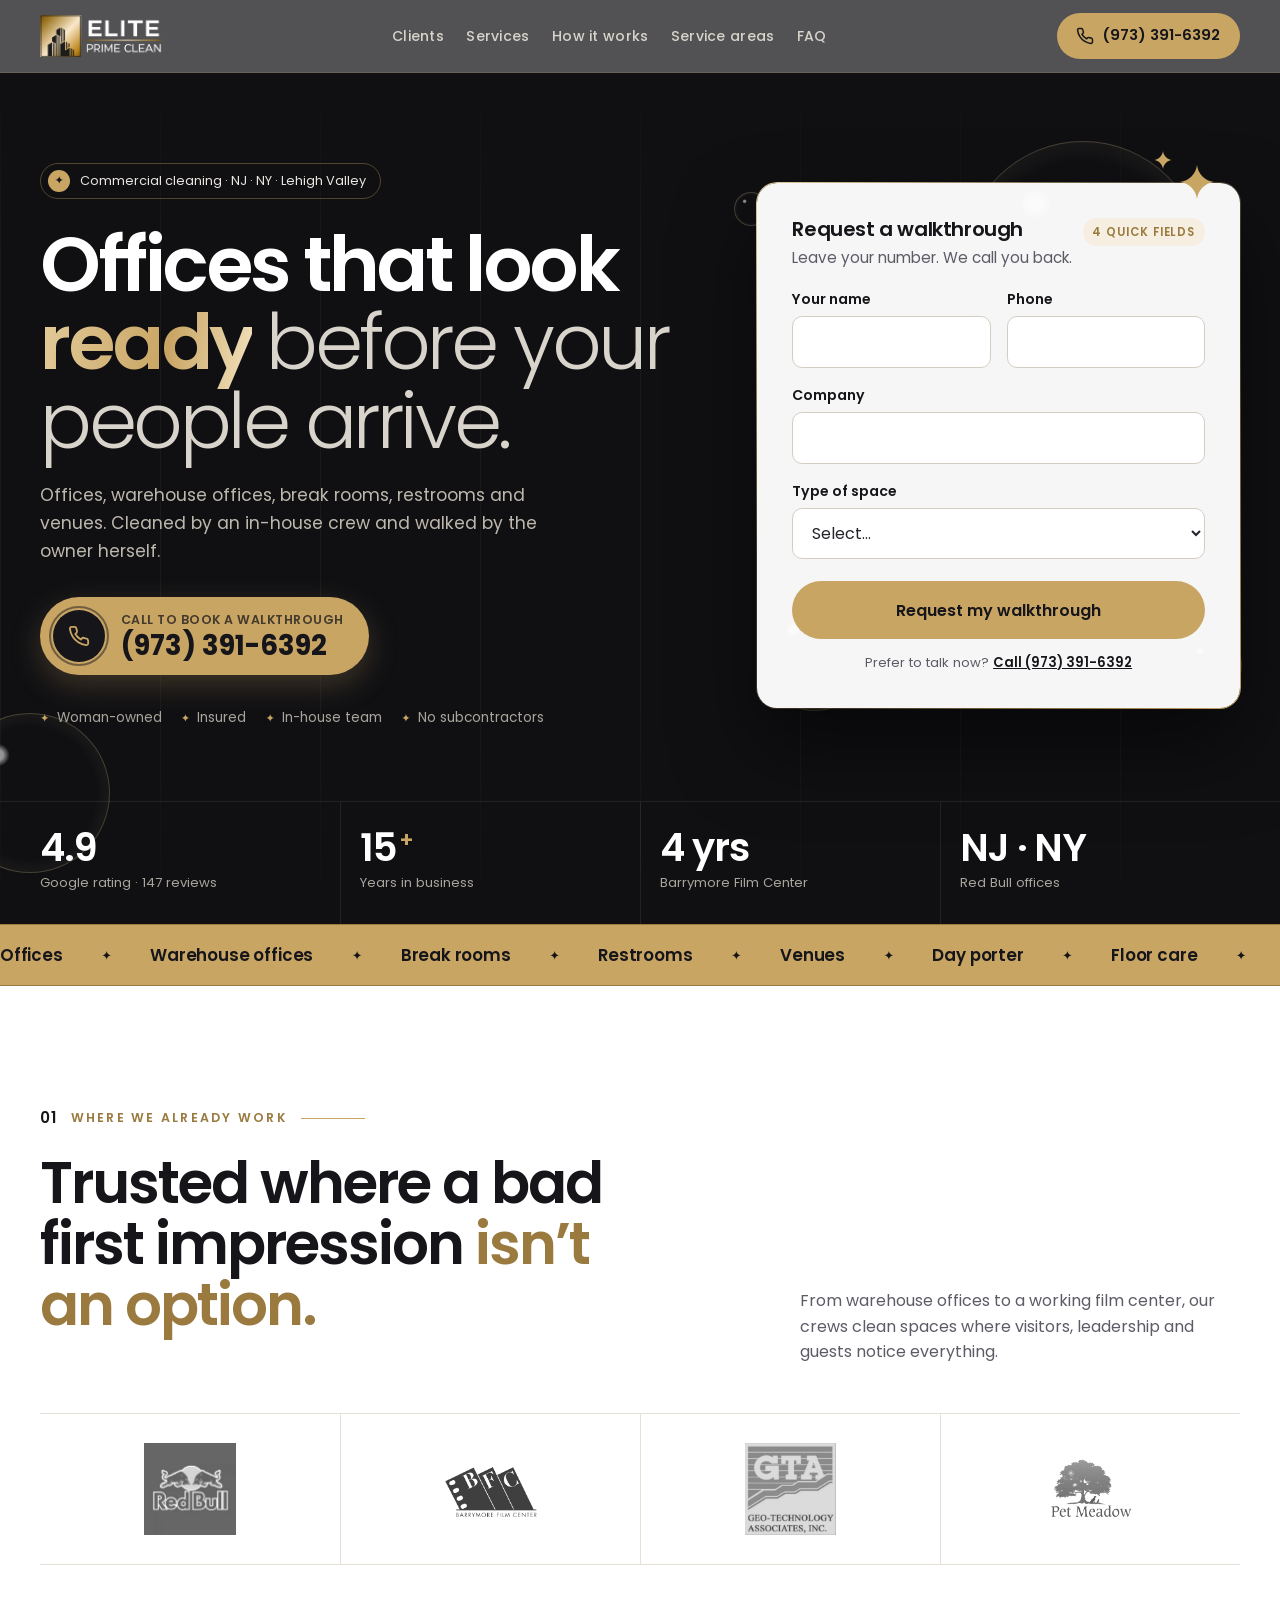
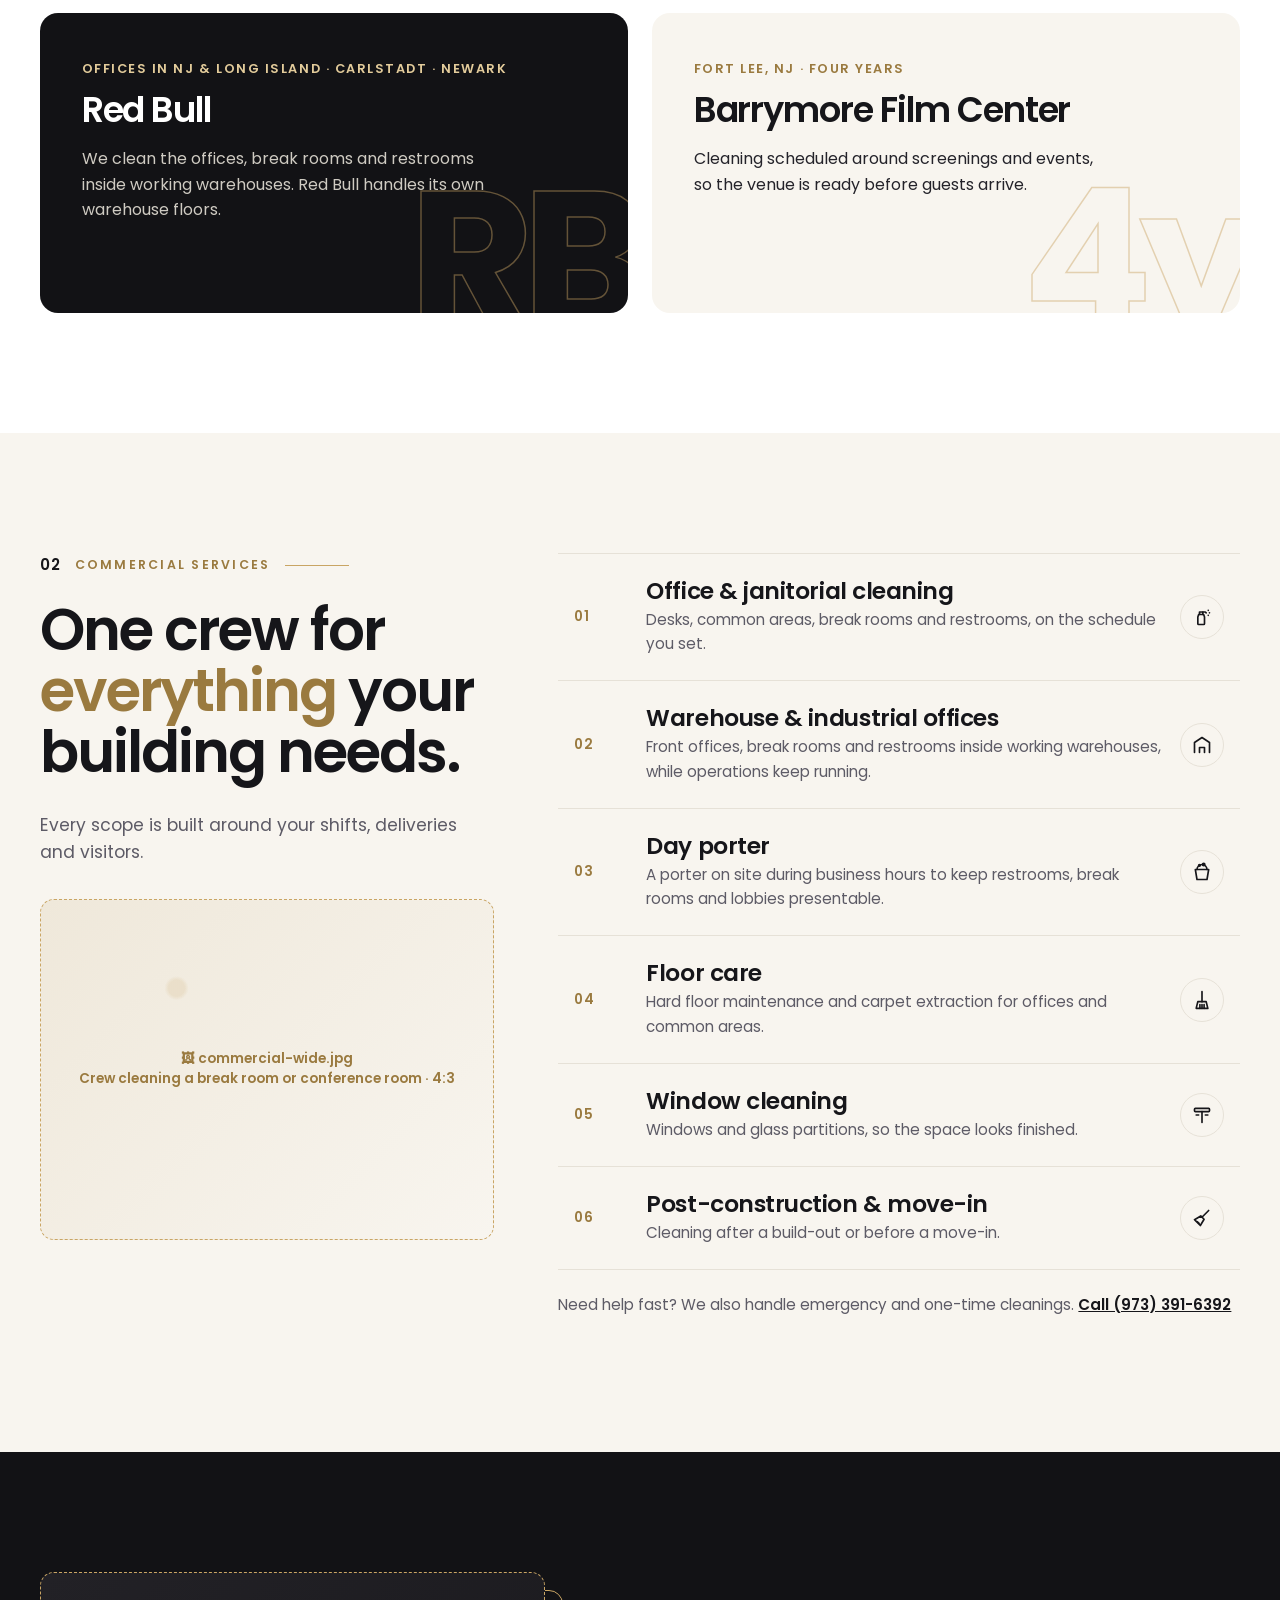
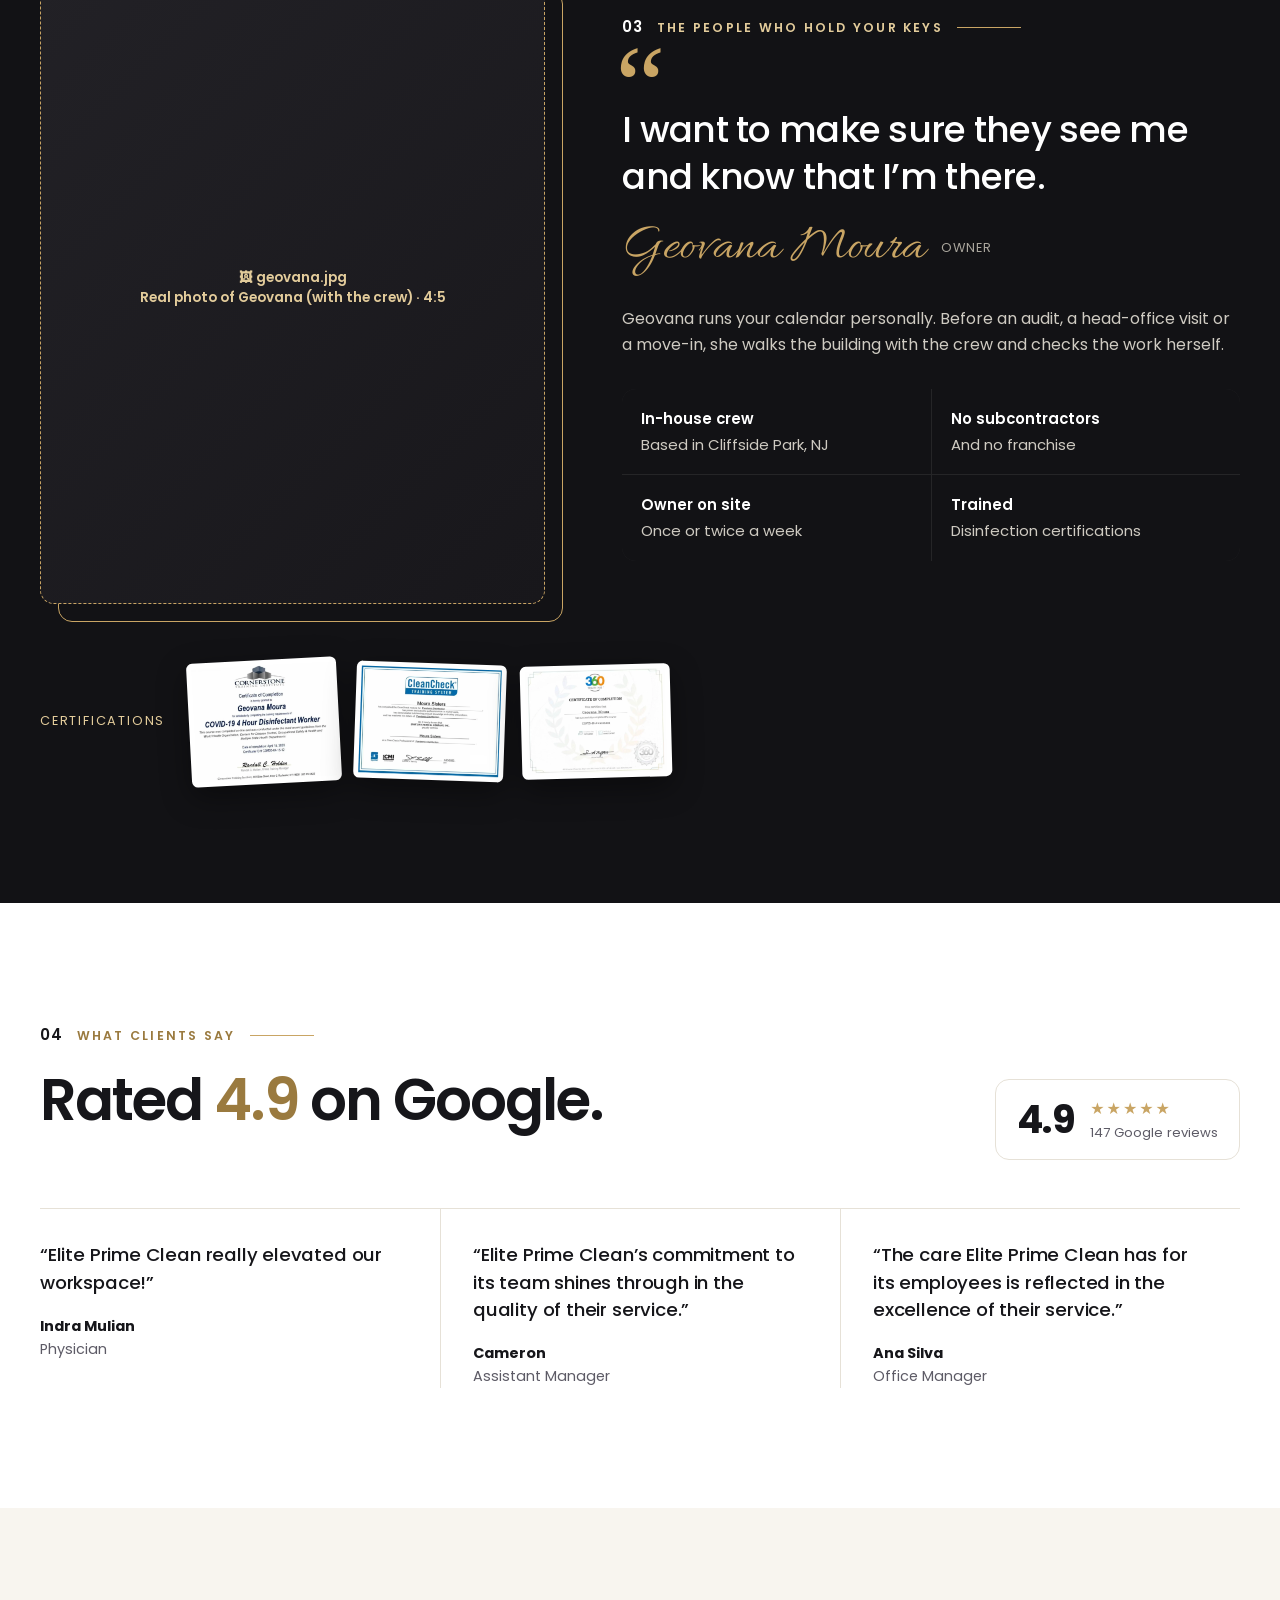
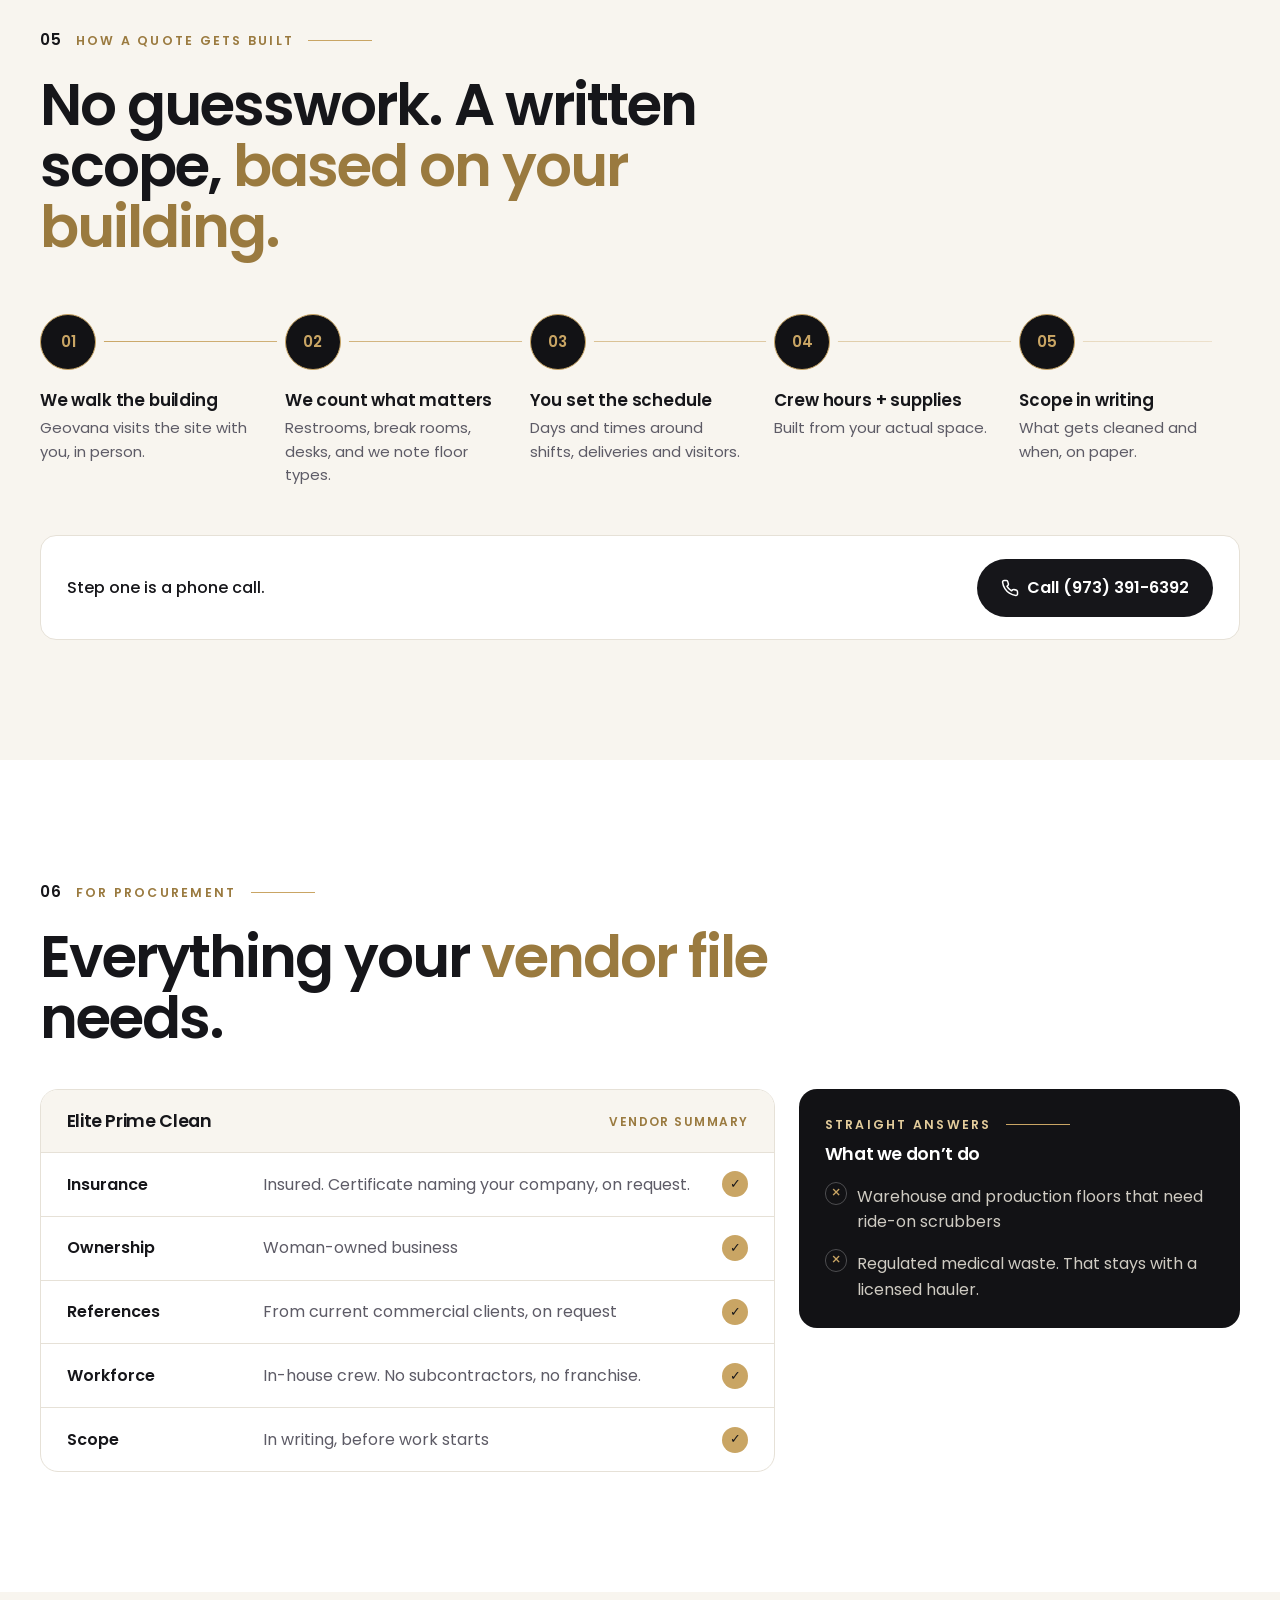
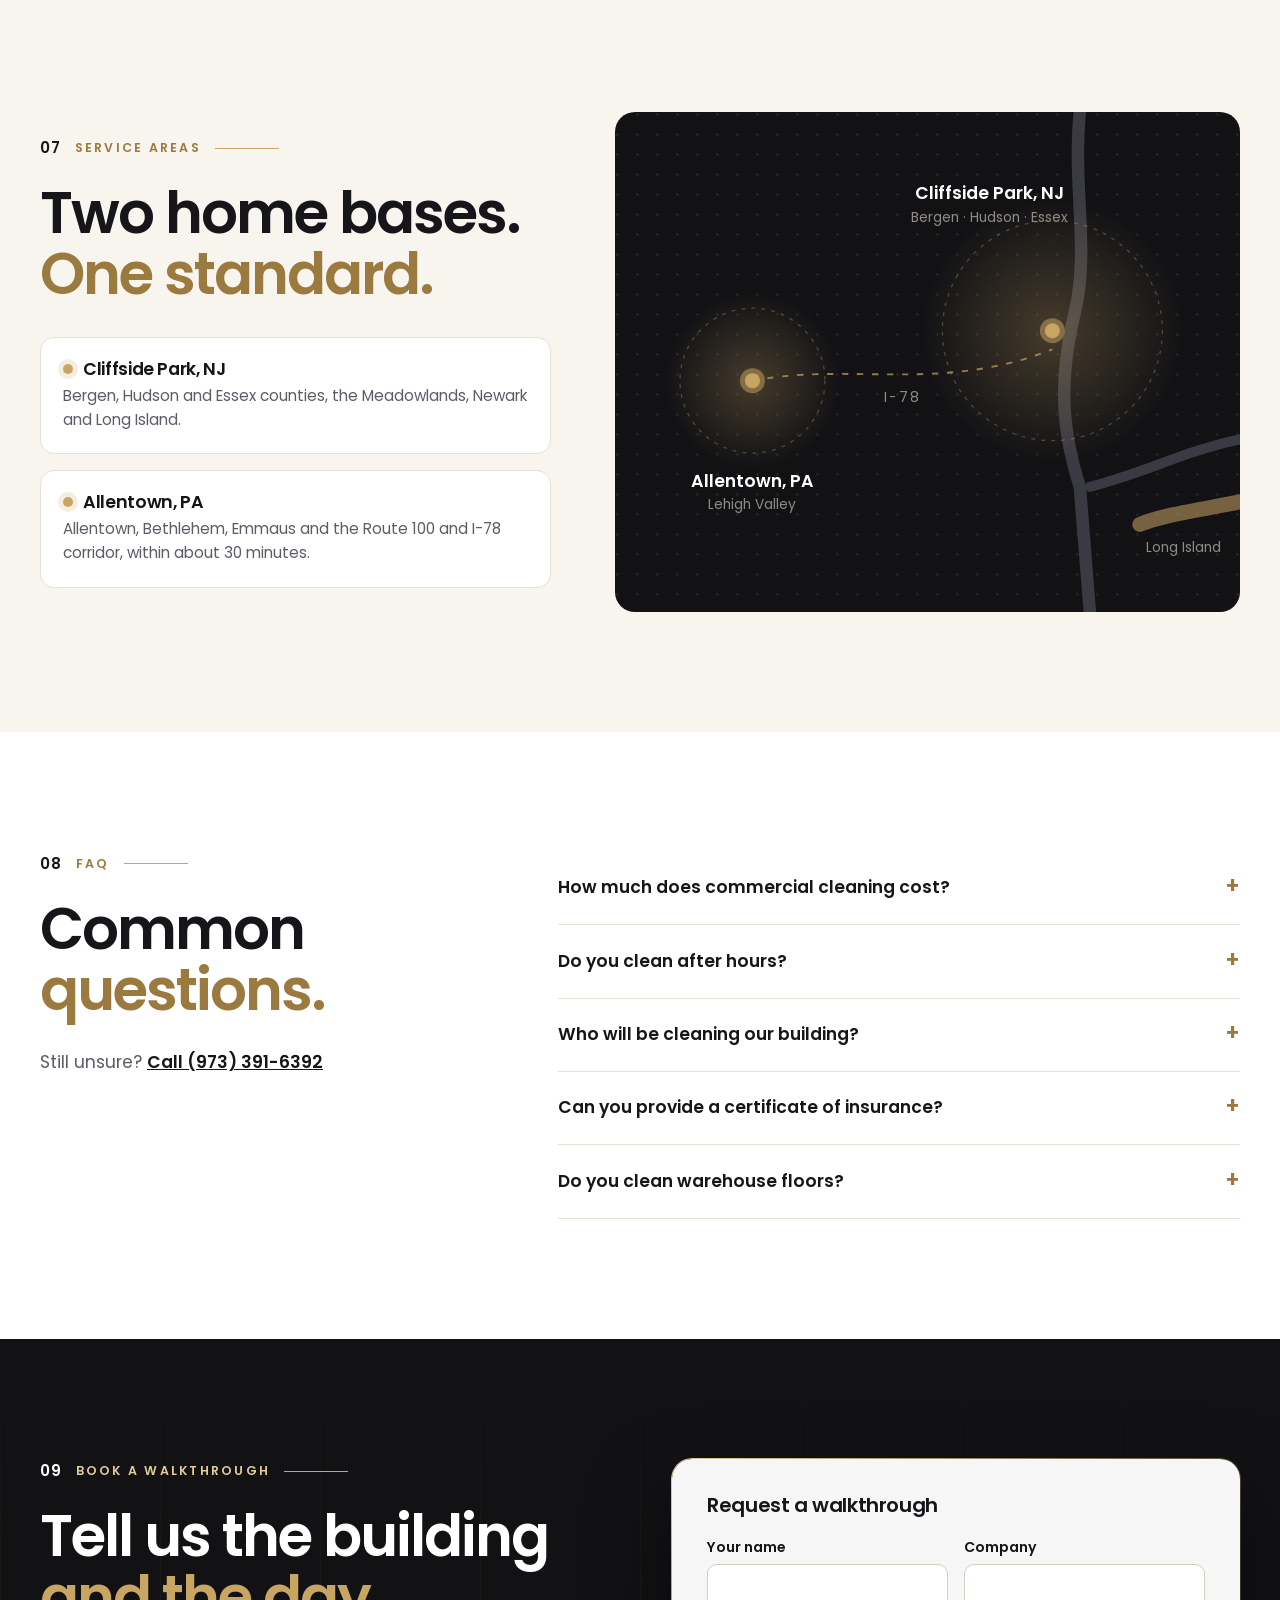
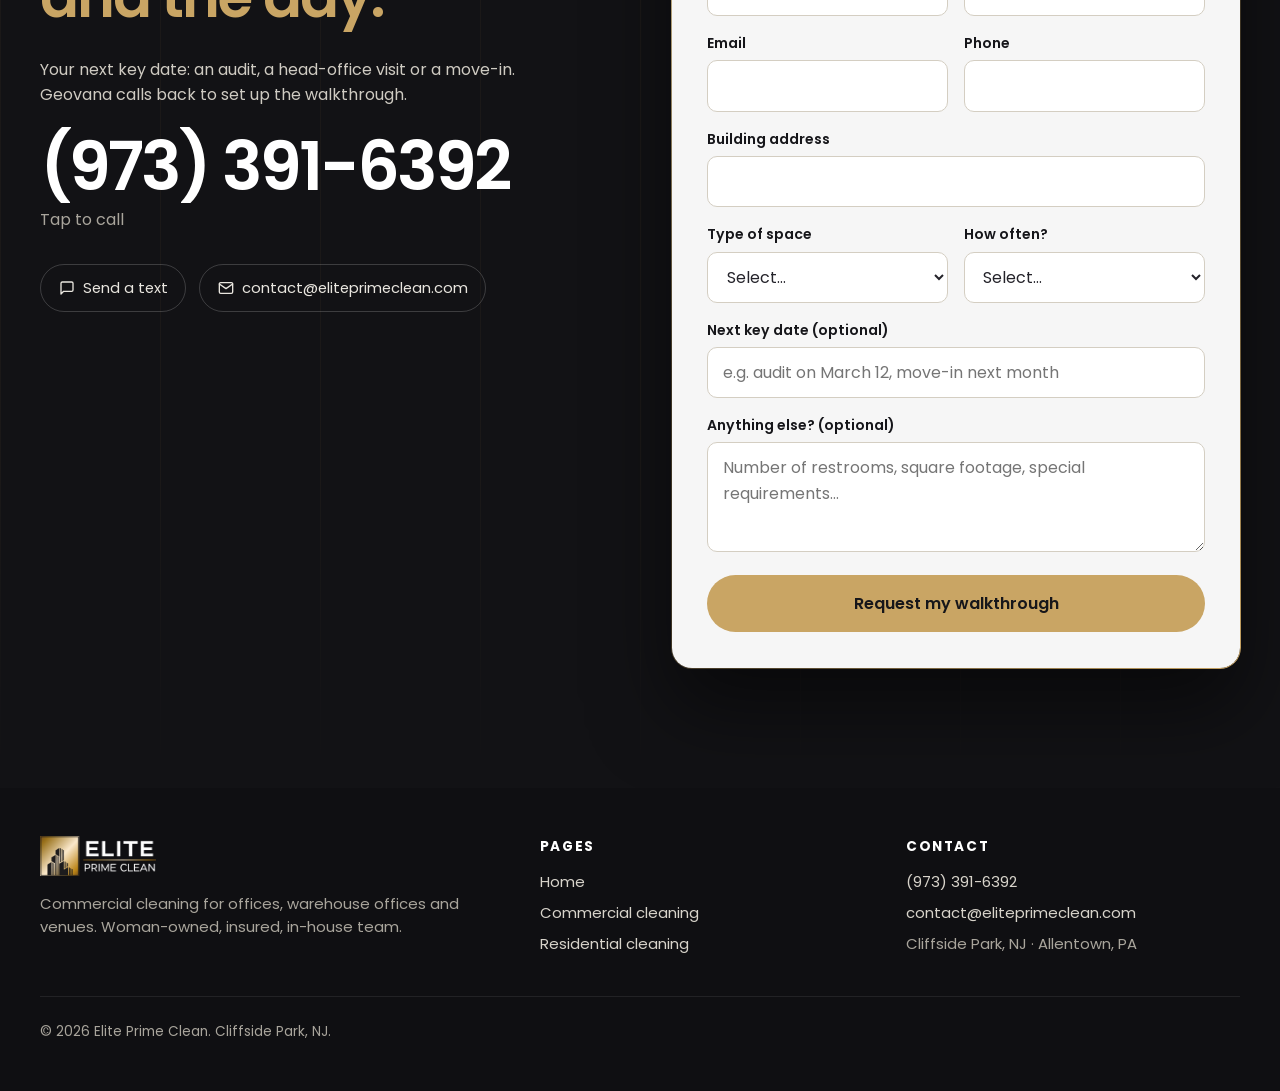
==== commit d27ae206: "Redesign commercial page with editorial layout and ad tracking - Architectural hero with glass form," ====
--- a/commercial.html
+++ b/commercial.html
@@ -4,25 +4,31 @@
   <meta charset="utf-8">
   <meta name="viewport" content="width=device-width, initial-scale=1">
   <title>Commercial Cleaning in NJ, NY &amp; Lehigh Valley | Elite Prime Clean</title>
-  <meta name="description" content="Office, warehouse office and venue cleaning. In-house crew, no subcontractors, owner on site. Trusted by Red Bull offices and Barrymore Film Center. Book a walkthrough.">
+  <meta name="description" content="Office, warehouse office and venue cleaning. In-house crew, no subcontractors, owner on site. Trusted by Red Bull offices and Barrymore Film Center. Call (973) 391-6392.">
+  <meta name="theme-color" content="#101013">
+  <meta property="og:title" content="Elite Prime Clean | Commercial Cleaning">
+  <meta property="og:description" content="Offices, warehouse offices and venues. In-house crew, owner on site. Call (973) 391-6392.">
+  <meta property="og:image" content="assets/img/logo.png">
   <link rel="icon" href="assets/img/favicon.png">
   <link rel="preconnect" href="https://fonts.googleapis.com">
   <link rel="preconnect" href="https://fonts.gstatic.com" crossorigin>
-  <link href="https://fonts.googleapis.com/css2?family=Poppins:wght@400;500;600;700&display=swap" rel="stylesheet">
+  <link href="https://fonts.googleapis.com/css2?family=Allura&family=Poppins:wght@300;400;500;600;700&display=swap" rel="stylesheet">
   <link rel="stylesheet" href="assets/css/styles.css">
+  <link rel="stylesheet" href="assets/css/commercial.css">
+  <!-- Tracking: paste the Google Ads / GA4 / Meta Pixel snippets here. Events are already sent by assets/js/main.js -->
 </head>
-<body>
+<body class="lux">
   <a class="skip" href="#main">Skip to content</a>
 
   <header class="site-header">
     <div class="container">
       <a class="brand" href="index.html" aria-label="Elite Prime Clean home"><img src="assets/img/logo.png" alt="Elite Prime Clean" width="525" height="181"></a>
       <nav class="nav" aria-label="Main">
+        <a href="#clients">Clients</a>
         <a href="#services">Services</a>
-        <a href="#clients">Clients</a>
         <a href="#process">How it works</a>
         <a href="#areas">Service areas</a>
-        <a class="switch" href="residential.html">Residential →</a>
+        <a href="#faq">FAQ</a>
       </nav>
       <div class="header-cta">
         <a class="btn btn-gold btn-call" href="tel:+19733916392"><svg viewBox="0 0 24 24" fill="none" stroke="currentColor" stroke-width="2" stroke-linecap="round" stroke-linejoin="round" aria-hidden="true"><path d="M22 16.9v3a2 2 0 0 1-2.2 2 19.8 19.8 0 0 1-8.6-3.1 19.5 19.5 0 0 1-6-6A19.8 19.8 0 0 1 2.1 4.2 2 2 0 0 1 4.1 2h3a2 2 0 0 1 2 1.7c.1.9.4 1.8.7 2.7a2 2 0 0 1-.5 2.1L8 9.8a16 16 0 0 0 6 6l1.3-1.3a2 2 0 0 1 2.1-.4c.9.3 1.8.6 2.7.7a2 2 0 0 1 1.7 2z"/></svg><span class="hide-sm">(973) 391-6392</span><span class="show-sm">Call</span></a>
@@ -31,36 +37,36 @@
   </header>
 
   <main id="main">
-    <!-- Hero -->
-    <section class="hero on-dark" id="top">
+    <!-- ============ HERO ============ -->
+    <section class="lx-hero" id="top">
       <div class="hero-bg" style="background-image:url('assets/img/commercial-hero.jpg')" aria-hidden="true"></div>
+      <div class="columns" aria-hidden="true"></div>
       <div class="bubbles" aria-hidden="true"><span></span><span></span><span></span><span></span><span></span></div>
-      <div class="container hero-grid">
-        <div>
-          <span class="eyebrow">Commercial cleaning · NJ · NY · Lehigh Valley</span>
-          <h1>Commercial cleaning, <span class="accent">walked and checked by the owner.</span></h1>
-          <p class="lead">Offices, warehouse offices, break rooms, restrooms and venues. In-house crew, no subcontractors.</p>
-          <a class="call-cta" href="tel:+19733916392">
-            <span class="call-icon"><svg viewBox="0 0 24 24" fill="none" stroke="currentColor" stroke-width="2" stroke-linecap="round" stroke-linejoin="round" aria-hidden="true"><path d="M22 16.9v3a2 2 0 0 1-2.2 2 19.8 19.8 0 0 1-8.6-3.1 19.5 19.5 0 0 1-6-6A19.8 19.8 0 0 1 2.1 4.2 2 2 0 0 1 4.1 2h3a2 2 0 0 1 2 1.7c.1.9.4 1.8.7 2.7a2 2 0 0 1-.5 2.1L8 9.8a16 16 0 0 0 6 6l1.3-1.3a2 2 0 0 1 2.1-.4c.9.3 1.8.6 2.7.7a2 2 0 0 1 1.7 2z"/></svg></span>
-            <span><small>Call to book a walkthrough</small><strong>(973) 391-6392</strong></span>
-          </a>
-          <ul class="hero-proof">
-            <li>Red Bull offices in New Jersey and New York</li>
-            <li>Barrymore Film Center, Fort Lee, NJ, four years running</li>
-            <li>4.9 stars from 147 Google reviews</li>
-          </ul>
-          <div class="badges">
-            <span class="badge">Woman-owned</span>
-            <span class="badge">Insured</span>
-            <span class="badge">In-house team</span>
-            <span class="badge">No subcontractors</span>
-          </div>
-        </div>
-        <div class="hero-form-wrap">
+
+      <div class="container lx-hero-grid">
+        <div>
+          <span class="kicker reveal"><span class="dot">✦</span>Commercial cleaning · NJ · NY · Lehigh Valley</span>
+          <h1 class="reveal d1">Offices that look <span class="accent">ready</span> <span class="thin">before your people arrive.</span></h1>
+          <p class="lead reveal d2">Offices, warehouse offices, break rooms, restrooms and venues. Cleaned by an in-house crew and walked by the owner herself.</p>
+          <div class="hero-actions reveal d3">
+            <a class="call-cta" href="tel:+19733916392">
+              <span class="call-icon"><svg viewBox="0 0 24 24" fill="none" stroke="currentColor" stroke-width="2" stroke-linecap="round" stroke-linejoin="round" aria-hidden="true"><path d="M22 16.9v3a2 2 0 0 1-2.2 2 19.8 19.8 0 0 1-8.6-3.1 19.5 19.5 0 0 1-6-6A19.8 19.8 0 0 1 2.1 4.2 2 2 0 0 1 4.1 2h3a2 2 0 0 1 2 1.7c.1.9.4 1.8.7 2.7a2 2 0 0 1-.5 2.1L8 9.8a16 16 0 0 0 6 6l1.3-1.3a2 2 0 0 1 2.1-.4c.9.3 1.8.6 2.7.7a2 2 0 0 1 1.7 2z"/></svg></span>
+              <span><small>Call to book a walkthrough</small><strong>(973) 391-6392</strong></span>
+            </a>
+          </div>
+          <div class="trust-inline reveal d4">
+            <span>Woman-owned</span><span>Insured</span><span>In-house team</span><span>No subcontractors</span>
+          </div>
+        </div>
+
+        <div class="hero-form-wrap reveal d2">
           <span class="sparkle s1" aria-hidden="true"><svg viewBox="0 0 24 24" fill="currentColor"><path d="M12 0c.7 6.3 5.7 11.3 12 12-6.3.7-11.3 5.7-12 12-.7-6.3-5.7-11.3-12-12C6.3 11.3 11.3 6.3 12 0z"/></svg></span><span class="sparkle s2" aria-hidden="true"><svg viewBox="0 0 24 24" fill="currentColor"><path d="M12 0c.7 6.3 5.7 11.3 12 12-6.3.7-11.3 5.7-12 12-.7-6.3-5.7-11.3-12-12C6.3 11.3 11.3 6.3 12 0z"/></svg></span>
-          <form class="form hero-form" id="quick-form" data-quote-form="Commercial" novalidate>
+          <form class="form hero-form glass" id="quick-form" data-quote-form="Commercial" novalidate>
             <input type="hidden" name="source" value="Top form">
-            <h3>Request a walkthrough</h3>
+            <div class="form-head">
+              <h3>Request a walkthrough</h3>
+              <span class="pill">4 quick fields</span>
+            </div>
             <p class="form-sub">Leave your number. We call you back.</p>
             <div class="form-row">
               <div class="field"><label for="hc-name">Your name</label><input id="hc-name" name="name" autocomplete="name" required></div>
@@ -85,210 +91,237 @@
           </form>
         </div>
       </div>
-    </section>
-
-    <!-- Clients -->
+
+      <div class="stat-strip">
+        <div class="container">
+          <div class="s reveal"><strong data-count="4.9" data-decimals="1">4.9</strong><span>Google rating · 147 reviews</span></div>
+          <div class="s reveal d1"><strong><span data-count="15">15</span><sup>+</sup></strong><span>Years in business</span></div>
+          <div class="s reveal d2"><strong><span data-count="4">4</span> yrs</strong><span>Barrymore Film Center</span></div>
+          <div class="s reveal d3"><strong>NJ · NY</strong><span>Red Bull offices</span></div>
+        </div>
+      </div>
+    </section>
+
+    <!-- ============ MARQUEE ============ -->
+    <div class="marquee" aria-hidden="true">
+      <div class="track">
+        <span>Offices</span><span>Warehouse offices</span><span>Break rooms</span><span>Restrooms</span><span>Venues</span><span>Day porter</span><span>Floor care</span><span>Windows</span><span>Post-construction</span>
+        <span>Offices</span><span>Warehouse offices</span><span>Break rooms</span><span>Restrooms</span><span>Venues</span><span>Day porter</span><span>Floor care</span><span>Windows</span><span>Post-construction</span>
+      </div>
+    </div>
+
+    <!-- ============ 01 CLIENTS ============ -->
     <section class="section" id="clients">
       <div class="container">
-        <div class="section-head">
-          <span class="eyebrow">Where we already work</span>
-          <h2>Trusted by teams that can’t afford a bad first impression.</h2>
-        </div>
-        <div class="logos">
+        <div class="clients-head">
+          <div>
+            <div class="label reveal"><b>01</b> Where we already work</div>
+            <h2 class="display reveal d1">Trusted where a bad first impression <em>isn’t an option.</em></h2>
+          </div>
+          <p class="reveal d2">From warehouse offices to a working film center, our crews clean spaces where visitors, leadership and guests notice everything.</p>
+        </div>
+
+        <div class="logo-row reveal">
           <figure><img src="assets/img/client-redbull.webp" alt="Red Bull" loading="lazy"></figure>
           <figure><img src="assets/img/client-barrymore.webp" alt="Barrymore Film Center" loading="lazy"></figure>
           <figure><img src="assets/img/client-gta.webp" alt="Geo-Technology Associates, Inc." loading="lazy"></figure>
           <figure><img src="assets/img/client-pet-meadow.webp" alt="Pet Meadow" loading="lazy"></figure>
         </div>
 
-        <div class="grid grid-2" style="margin-top:2rem">
-          <article class="card">
-            <h3>Red Bull</h3>
-            <p class="meta">Offices in New Jersey and Long Island, including Carlstadt and Newark</p>
-            <p>We clean the offices, break rooms and restrooms inside working warehouses. Red Bull handles its own warehouse floors.</p>
+        <div class="cases">
+          <article class="case dark reveal">
+            <div>
+              <span class="where">Offices in NJ &amp; Long Island · Carlstadt · Newark</span>
+              <h3>Red Bull</h3>
+              <p>We clean the offices, break rooms and restrooms inside working warehouses. Red Bull handles its own warehouse floors.</p>
+            </div>
+            <span class="big" aria-hidden="true">RB</span>
           </article>
-          <article class="card">
-            <h3>Barrymore Film Center</h3>
-            <p class="meta">Fort Lee, NJ · four years</p>
-            <p>Cleaning scheduled around screenings and events, so the venue is ready before guests arrive.</p>
+          <article class="case reveal d1">
+            <div>
+              <span class="where">Fort Lee, NJ · Four years</span>
+              <h3>Barrymore Film Center</h3>
+              <p>Cleaning scheduled around screenings and events, so the venue is ready before guests arrive.</p>
+            </div>
+            <span class="big" aria-hidden="true">4y</span>
           </article>
         </div>
-
-        <div class="stats">
-          <div class="stat"><strong>4.9★</strong><span>from 147 Google reviews</span></div>
-          <div class="stat"><strong>4 years</strong><span>on the Barrymore Film Center contract</span></div>
-          <div class="stat"><strong>15+ years</strong><span>in business</span></div>
-        </div>
-      </div>
-    </section>
-
-    <!-- Services -->
+      </div>
+    </section>
+
+    <!-- ============ 02 SERVICES ============ -->
     <section class="section alt" id="services">
+      <div class="container svc-wrap">
+        <div class="sticky">
+          <div class="label reveal"><b>02</b> Commercial services</div>
+          <h2 class="display reveal d1">One crew for <em>everything</em> your building needs.</h2>
+          <p class="lead reveal d2">Every scope is built around your shifts, deliveries and visitors.</p>
+          <div class="wide-photo reveal d3"><div class="img-slot" data-label="commercial-wide.jpg&#10;Crew cleaning a break room or conference room · 4:3"><img src="assets/img/commercial-wide.jpg" alt="Elite Prime Clean crew at work" loading="lazy" onerror="this.remove()"></div></div>
+        </div>
+        <div>
+          <ol class="svc-list">
+            <li class="reveal"><span class="n">01</span><div><h3>Office &amp; janitorial cleaning</h3><p>Desks, common areas, break rooms and restrooms, on the schedule you set.</p></div><span class="ic"><svg viewBox="0 0 24 24" fill="none" stroke="currentColor" stroke-width="2" stroke-linecap="round" stroke-linejoin="round"><path d="M8 9h6l1 3v8a1 1 0 0 1-1 1H8a1 1 0 0 1-1-1v-8z"/><path d="M9 9V6h4v3"/><path d="M13 6h3l1 1"/><path d="M19.5 4v.01M21 7v.01M19.5 10v.01"/></svg></span></li>
+            <li class="reveal"><span class="n">02</span><div><h3>Warehouse &amp; industrial offices</h3><p>Front offices, break rooms and restrooms inside working warehouses, while operations keep running.</p></div><span class="ic"><svg viewBox="0 0 24 24" fill="none" stroke="currentColor" stroke-width="2" stroke-linecap="round" stroke-linejoin="round"><path d="M3 21V9l9-6 9 6v12"/><path d="M9 21v-6h6v6"/></svg></span></li>
+            <li class="reveal"><span class="n">03</span><div><h3>Day porter</h3><p>A porter on site during business hours to keep restrooms, break rooms and lobbies presentable.</p></div><span class="ic"><svg viewBox="0 0 24 24" fill="none" stroke="currentColor" stroke-width="2" stroke-linecap="round" stroke-linejoin="round"><path d="M4 9h16l-2 12H6z"/><path d="M6 9a6 6 0 0 1 12 0"/><circle cx="9" cy="4" r="1"/><circle cx="14" cy="3" r="1.4"/></svg></span></li>
+            <li class="reveal"><span class="n">04</span><div><h3>Floor care</h3><p>Hard floor maintenance and carpet extraction for offices and common areas.</p></div><span class="ic"><svg viewBox="0 0 24 24" fill="none" stroke="currentColor" stroke-width="2" stroke-linecap="round" stroke-linejoin="round"><path d="M12 2v12"/><path d="M7 14h10l2 8H5z"/><path d="M9.5 17.5v4.5M12 17.5v4.5M14.5 17.5v4.5"/></svg></span></li>
+            <li class="reveal"><span class="n">05</span><div><h3>Window cleaning</h3><p>Windows and glass partitions, so the space looks finished.</p></div><span class="ic"><svg viewBox="0 0 24 24" fill="none" stroke="currentColor" stroke-width="2" stroke-linecap="round" stroke-linejoin="round"><rect x="3" y="4" width="18" height="4" rx="1"/><path d="M12 8v13"/><path d="M5 12h3M16 12h3"/></svg></span></li>
+            <li class="reveal"><span class="n">06</span><div><h3>Post-construction &amp; move-in</h3><p>Cleaning after a build-out or before a move-in.</p></div><span class="ic"><svg viewBox="0 0 24 24" fill="none" stroke="currentColor" stroke-width="2" stroke-linecap="round" stroke-linejoin="round"><path d="M20 3l-7.5 7.5"/><path d="M10.5 9.5l4 4-4.5 7.5-7-7z"/><path d="M6.5 16.5l2 2"/></svg></span></li>
+          </ol>
+          <p class="svc-note reveal">Need help fast? We also handle emergency and one-time cleanings. <a href="tel:+19733916392">Call (973) 391-6392</a></p>
+        </div>
+      </div>
+    </section>
+
+    <!-- ============ 03 OWNER ============ -->
+    <section class="section on-ink">
+      <div class="container owner">
+        <div class="framed reveal">
+          <div class="img-slot ratio-45" data-label="geovana.jpg&#10;Real photo of Geovana (with the crew) · 4:5"><img src="assets/img/geovana.jpg" alt="Geovana Moura, owner of Elite Prime Clean" loading="lazy" onerror="this.remove()"></div>
+        </div>
+        <div>
+          <div class="label reveal"><b>03</b> The people who hold your keys</div>
+          <blockquote class="bigquote reveal d1">I want to make sure they see me and know that I’m there.</blockquote>
+          <div class="sig reveal d2"><span class="signature">Geovana Moura</span><small>Owner</small></div>
+          <p class="reveal d2">Geovana runs your calendar personally. Before an audit, a head-office visit or a move-in, she walks the building with the crew and checks the work herself.</p>
+          <div class="owner-facts reveal d3">
+            <div><b>In-house crew</b>Based in Cliffside Park, NJ</div>
+            <div><b>No subcontractors</b>And no franchise</div>
+            <div><b>Owner on site</b>Once or twice a week</div>
+            <div><b>Trained</b>Disinfection certifications</div>
+          </div>
+        </div>
+      </div>
+      <div class="container cert-strip reveal">
+        <span>Certifications</span>
+        <figure><img src="assets/img/cert-cornerstone.webp" alt="Certificate: COVID-19 4 Hour Disinfectant Worker, Cornerstone Training Institute, Geovana Moura" loading="lazy"></figure>
+        <figure><img src="assets/img/cert-cleancheck.webp" alt="Certificate: CleanCheck Professional, Pandemic Disinfection, Spartan Chemical" loading="lazy"></figure>
+        <figure><img src="assets/img/cert-360.webp" alt="Certificate of completion: COVID-19 Awareness, 360 Training, Geovana Moura" loading="lazy"></figure>
+      </div>
+    </section>
+
+    <!-- ============ 04 REVIEWS ============ -->
+    <section class="section">
       <div class="container">
-        <div class="section-head">
-          <span class="eyebrow">Commercial services</span>
-          <h2>One crew for everything your building needs.</h2>
-          <p class="lead">Every scope is built around your shifts, deliveries and visitors.</p>
-        </div>
-        <div class="grid grid-3">
-          <article class="card">
-            <div class="icon"><svg viewBox="0 0 24 24" fill="none" stroke="currentColor" stroke-width="2" stroke-linecap="round" stroke-linejoin="round"><path d="M8 9h6l1 3v8a1 1 0 0 1-1 1H8a1 1 0 0 1-1-1v-8z"/><path d="M9 9V6h4v3"/><path d="M13 6h3l1 1"/><path d="M19.5 4v.01M21 7v.01M19.5 10v.01"/></svg></div>
-            <h3>Office &amp; janitorial cleaning</h3>
-            <p>Desks, common areas, break rooms and restrooms, on the schedule you set.</p>
-          </article>
-          <article class="card">
-            <div class="icon"><svg viewBox="0 0 24 24" fill="none" stroke="currentColor" stroke-width="2" stroke-linecap="round" stroke-linejoin="round"><path d="M3 21V9l9-6 9 6v12"/><path d="M9 21v-6h6v6"/></svg></div>
-            <h3>Warehouse &amp; industrial offices</h3>
-            <p>The front offices, break rooms and restrooms inside working warehouses, kept presentable while operations keep running.</p>
-          </article>
-          <article class="card">
-            <div class="icon"><svg viewBox="0 0 24 24" fill="none" stroke="currentColor" stroke-width="2" stroke-linecap="round" stroke-linejoin="round"><path d="M4 9h16l-2 12H6z"/><path d="M6 9a6 6 0 0 1 12 0"/><circle cx="9" cy="4" r="1"/><circle cx="14" cy="3" r="1.4"/></svg></div>
-            <h3>Day porter</h3>
-            <p>A porter on site during business hours to keep restrooms, break rooms and lobbies presentable.</p>
-          </article>
-          <article class="card">
-            <div class="icon"><svg viewBox="0 0 24 24" fill="none" stroke="currentColor" stroke-width="2" stroke-linecap="round" stroke-linejoin="round"><path d="M12 2v12"/><path d="M7 14h10l2 8H5z"/><path d="M9.5 17.5v4.5M12 17.5v4.5M14.5 17.5v4.5"/></svg></div>
-            <h3>Floor care</h3>
-            <p>Hard floor maintenance and carpet extraction for offices and common areas.</p>
-          </article>
-          <article class="card">
-            <div class="icon"><svg viewBox="0 0 24 24" fill="none" stroke="currentColor" stroke-width="2" stroke-linecap="round" stroke-linejoin="round"><rect x="3" y="4" width="18" height="4" rx="1"/><path d="M12 8v13"/><path d="M5 12h3M16 12h3"/></svg></div>
-            <h3>Window cleaning</h3>
-            <p>Windows and glass partitions, so the space looks finished.</p>
-          </article>
-          <article class="card">
-            <div class="icon"><svg viewBox="0 0 24 24" fill="none" stroke="currentColor" stroke-width="2" stroke-linecap="round" stroke-linejoin="round"><path d="M20 3l-7.5 7.5"/><path d="M10.5 9.5l4 4-4.5 7.5-7-7z"/><path d="M6.5 16.5l2 2"/></svg></div>
-            <h3>Post-construction &amp; move-in</h3>
-            <p>Cleaning after a build-out or before a move-in.</p>
-          </article>
-        </div>
-        <div class="wide-photo"><div class="img-slot ratio-wide" data-label="commercial-wide.jpg&#10;Crew cleaning a break room or conference room · 21:9"><img src="assets/img/commercial-wide.jpg" alt="Elite Prime Clean crew at work" loading="lazy" onerror="this.remove()"></div></div>
-        <p style="margin-top:1.5rem;color:var(--muted)">Need help fast? We also handle <strong style="color:var(--ink)">emergency and one-time cleanings</strong>. Call <a href="tel:+19733916392">(973) 391-6392</a>.</p>
-      </div>
-    </section>
-
-    <!-- Owner -->
+        <div class="reviews-head">
+          <div>
+            <div class="label reveal"><b>04</b> What clients say</div>
+            <h2 class="display reveal d1">Rated <em>4.9</em> on Google.</h2>
+          </div>
+          <div class="g-score reveal d2">
+            <strong>4.9</strong>
+            <div><span class="stars" aria-label="5 stars">★★★★★</span><small>147 Google reviews</small></div>
+          </div>
+        </div>
+        <div class="quotes">
+          <blockquote class="reveal"><p>“Elite Prime Clean really elevated our workspace!”</p><footer><b>Indra Mulian</b>Physician</footer></blockquote>
+          <blockquote class="reveal d1"><p>“Elite Prime Clean’s commitment to its team shines through in the quality of their service.”</p><footer><b>Cameron</b>Assistant Manager</footer></blockquote>
+          <blockquote class="reveal d2"><p>“The care Elite Prime Clean has for its employees is reflected in the excellence of their service.”</p><footer><b>Ana Silva</b>Office Manager</footer></blockquote>
+        </div>
+      </div>
+    </section>
+
+    <!-- ============ 05 PROCESS ============ -->
+    <section class="section alt" id="process">
+      <div class="container">
+        <div class="label reveal"><b>05</b> How a quote gets built</div>
+        <h2 class="display reveal d1" style="max-width:760px">No guesswork. A written scope, <em>based on your building.</em></h2>
+        <ol class="timeline">
+          <li class="reveal"><h3>We walk the building</h3><p>Geovana visits the site with you, in person.</p></li>
+          <li class="reveal d1"><h3>We count what matters</h3><p>Restrooms, break rooms, desks, and we note floor types.</p></li>
+          <li class="reveal d2"><h3>You set the schedule</h3><p>Days and times around shifts, deliveries and visitors.</p></li>
+          <li class="reveal d3"><h3>Crew hours + supplies</h3><p>Built from your actual space.</p></li>
+          <li class="reveal d4"><h3>Scope in writing</h3><p>What gets cleaned and when, on paper.</p></li>
+        </ol>
+        <div class="process-foot reveal">
+          <p>Step one is a phone call.</p>
+          <a class="btn btn-dark btn-call" href="tel:+19733916392"><svg viewBox="0 0 24 24" fill="none" stroke="currentColor" stroke-width="2" stroke-linecap="round" stroke-linejoin="round" aria-hidden="true"><path d="M22 16.9v3a2 2 0 0 1-2.2 2 19.8 19.8 0 0 1-8.6-3.1 19.5 19.5 0 0 1-6-6A19.8 19.8 0 0 1 2.1 4.2 2 2 0 0 1 4.1 2h3a2 2 0 0 1 2 1.7c.1.9.4 1.8.7 2.7a2 2 0 0 1-.5 2.1L8 9.8a16 16 0 0 0 6 6l1.3-1.3a2 2 0 0 1 2.1-.4c.9.3 1.8.6 2.7.7a2 2 0 0 1 1.7 2z"/></svg>Call (973) 391-6392</a>
+        </div>
+      </div>
+    </section>
+
+    <!-- ============ 06 PROCUREMENT ============ -->
     <section class="section">
-      <div class="container split">
-        <div>
-          <span class="eyebrow">The people who hold your keys</span>
-          <h2>Geovana is on site the day before your leadership is.</h2>
-          <p>Geovana Moura owns Elite Prime Clean and runs your calendar personally. Before an audit, a head-office visit or a move-in, she walks the building with the crew and checks the work herself.</p>
-          <blockquote class="pullquote">“I want to make sure they see me and know that I’m there.”<cite>Geovana Moura, Owner</cite></blockquote>
-          <ul class="checklist">
-            <li>In-house crew based in Cliffside Park, NJ</li>
-            <li>No subcontractors and no franchise. The same faces in your building.</li>
-            <li>Owner on site with the crew once or twice a week</li>
-            <li>Certified in disinfection training (see certificates)</li>
-          </ul>
-        </div>
-        <div class="img-slot ratio-45" data-label="geovana.jpg&#10;Real photo of Geovana (with the crew) · 4:5"><img src="assets/img/geovana.jpg" alt="Geovana Moura, owner of Elite Prime Clean" loading="lazy" onerror="this.remove()"></div>
-      </div>
-      <div class="container certs" style="margin-top:2.5rem">
-          <figure><img src="assets/img/cert-cornerstone.webp" alt="Certificate: COVID-19 4 Hour Disinfectant Worker, Cornerstone Training Institute, Geovana Moura" loading="lazy"><figcaption>Disinfectant Worker certification</figcaption></figure>
-          <figure><img src="assets/img/cert-cleancheck.webp" alt="Certificate: CleanCheck Professional, Pandemic Disinfection, Spartan Chemical" loading="lazy"><figcaption>CleanCheck: Pandemic Disinfection</figcaption></figure>
-          <figure><img src="assets/img/cert-360.webp" alt="Certificate of completion: COVID-19 Awareness, 360 Training, Geovana Moura" loading="lazy"><figcaption>COVID-19 Awareness</figcaption></figure>
-      </div>
-    </section>
-
-    <!-- Reviews -->
-    <section class="section alt">
       <div class="container">
-        <div class="section-head">
-          <span class="eyebrow">What clients say</span>
-          <h2>4.9 stars from 147 Google reviews.</h2>
-        </div>
-        <div class="grid grid-3">
-          <blockquote class="card review">
-            <div class="stars" aria-label="5 stars">★★★★★</div>
-            <p>“Elite Prime Clean really elevated our workspace!”</p>
-            <footer>Indra Mulian<span>Physician</span></footer>
-          </blockquote>
-          <blockquote class="card review">
-            <div class="stars" aria-label="5 stars">★★★★★</div>
-            <p>“Elite Prime Clean’s commitment to its team shines through in the quality of their service.”</p>
-            <footer>Cameron<span>Assistant Manager</span></footer>
-          </blockquote>
-          <blockquote class="card review">
-            <div class="stars" aria-label="5 stars">★★★★★</div>
-            <p>“The care Elite Prime Clean has for its employees is reflected in the excellence of their service.”</p>
-            <footer>Ana Silva<span>Office Manager</span></footer>
-          </blockquote>
-        </div>
-      </div>
-    </section>
-
-    <!-- Process -->
-    <section class="section" id="process">
-      <div class="container split" style="align-items:start">
-        <div>
-          <span class="eyebrow">How a quote gets built</span>
-          <h2>No guesswork. A written scope, based on your building.</h2>
-          <p class="lead">We walk the space first, then build the quote from what’s really there.</p>
-          <a class="btn btn-dark" href="#walkthrough" style="margin-top:1rem">Book a walkthrough</a>
-        </div>
-        <ol class="steps">
-          <li><div><h3>We walk the building with you</h3><p>Geovana visits the site in person.</p></div></li>
-          <li><div><h3>We count what matters</h3><p>Restrooms, break rooms, desks, and we note floor types.</p></div></li>
-          <li><div><h3>You set the schedule</h3><p>Days and times around shifts, deliveries and visitors.</p></div></li>
-          <li><div><h3>We turn it into crew hours</h3><p>Labor plus supplies, based on your actual space.</p></div></li>
-          <li><div><h3>You get the scope in writing</h3><p>What gets cleaned and when, on paper.</p></div></li>
-        </ol>
-      </div>
-    </section>
-
-    <!-- Procurement + what we don't do -->
-    <section class="section alt">
-      <div class="container grid grid-2" style="gap:2rem">
-        <div class="card">
-          <span class="eyebrow">For procurement</span>
-          <h3>What your vendor file needs</h3>
-          <ul class="checklist">
-            <li><strong>Insured.</strong> Certificate of insurance naming your company, on request.</li>
-            <li><strong>Woman-owned</strong> business.</li>
-            <li><strong>References</strong> from current commercial clients, on request.</li>
-            <li><strong>Scope in writing</strong> before work starts.</li>
-          </ul>
-        </div>
-        <div class="card">
-          <span class="eyebrow">Straight answers</span>
-          <h3>What we don’t do</h3>
-          <ul class="checklist xlist">
-            <li>Warehouse and production floors that need ride-on scrubbers</li>
-            <li>Regulated medical waste. That stays with a licensed hauler.</li>
-          </ul>
-                  </div>
-      </div>
-    </section>
-
-    <!-- Areas -->
-    <section class="section" id="areas">
-      <div class="container">
-        <div class="section-head">
-          <span class="eyebrow">Service areas</span>
-          <h2>Two home bases, one standard.</h2>
-        </div>
-        <div class="grid grid-2">
-          <div class="card area">
-            <h3>Cliffside Park, NJ</h3>
-            <p>Bergen, Hudson and Essex counties, the Meadowlands, Newark and Long Island.</p>
-          </div>
-          <div class="card area">
-            <h3>Allentown, PA</h3>
-            <p>Allentown, Bethlehem, Emmaus and the Route 100 and I-78 corridor, within about 30 minutes.</p>
-          </div>
-        </div>
-      </div>
-    </section>
-
-    <!-- FAQ -->
-    <section class="section alt">
-      <div class="container" style="max-width:820px">
-        <div class="section-head">
-          <span class="eyebrow">FAQ</span>
-          <h2>Common questions</h2>
-        </div>
-        <div class="faq">
+        <div class="label reveal"><b>06</b> For procurement</div>
+        <h2 class="display reveal d1" style="max-width:760px">Everything your <em>vendor file</em> needs.</h2>
+        <div class="spec" style="margin-top:2.5rem">
+          <div class="sheet reveal">
+            <header><h3>Elite Prime Clean</h3><span>Vendor summary</span></header>
+            <dl>
+              <div class="row"><dt>Insurance</dt><dd>Insured. Certificate naming your company, on request.</dd><span class="ok">✓</span></div>
+              <div class="row"><dt>Ownership</dt><dd>Woman-owned business</dd><span class="ok">✓</span></div>
+              <div class="row"><dt>References</dt><dd>From current commercial clients, on request</dd><span class="ok">✓</span></div>
+              <div class="row"><dt>Workforce</dt><dd>In-house crew. No subcontractors, no franchise.</dd><span class="ok">✓</span></div>
+              <div class="row"><dt>Scope</dt><dd>In writing, before work starts</dd><span class="ok">✓</span></div>
+            </dl>
+          </div>
+          <div class="nope reveal d1">
+            <div class="label" style="margin-bottom:.6rem;color:var(--gold-light)">Straight answers</div>
+            <h3>What we don’t do</h3>
+            <ul>
+              <li>Warehouse and production floors that need ride-on scrubbers</li>
+              <li>Regulated medical waste. That stays with a licensed hauler.</li>
+            </ul>
+          </div>
+        </div>
+      </div>
+    </section>
+
+    <!-- ============ 07 AREAS ============ -->
+    <section class="section alt" id="areas">
+      <div class="container areas">
+        <div>
+          <div class="label reveal"><b>07</b> Service areas</div>
+          <h2 class="display reveal d1">Two home bases. <em>One standard.</em></h2>
+          <div class="area-list">
+            <div class="area-item reveal d2"><h3><i></i>Cliffside Park, NJ</h3><p>Bergen, Hudson and Essex counties, the Meadowlands, Newark and Long Island.</p></div>
+            <div class="area-item reveal d3"><h3><i></i>Allentown, PA</h3><p>Allentown, Bethlehem, Emmaus and the Route 100 and I-78 corridor, within about 30 minutes.</p></div>
+          </div>
+        </div>
+        <div class="map reveal d1" role="img" aria-label="Stylized map showing service areas around Cliffside Park, NJ and Allentown, PA">
+          <svg viewBox="0 0 500 400" fill="none">
+            <defs>
+              <pattern id="dots" width="16" height="16" patternUnits="userSpaceOnUse"><circle cx="2" cy="2" r="1" fill="#c9a564" fill-opacity=".14"/></pattern>
+              <radialGradient id="glow"><stop offset="0" stop-color="#c9a564" stop-opacity=".28"/><stop offset="1" stop-color="#c9a564" stop-opacity="0"/></radialGradient>
+            </defs>
+            <rect width="500" height="400" fill="url(#dots)"/>
+            <!-- Hudson river + coastline (stylized) -->
+            <path d="M372 0 C366 60 380 110 368 160 S356 250 372 300 L380 400" stroke="#3a3a42" stroke-width="10" stroke-linecap="round"/>
+            <path d="M380 300 C420 290 460 270 500 262" stroke="#3a3a42" stroke-width="8" stroke-linecap="round"/>
+            <!-- I-78 corridor -->
+            <path d="M110 215 C190 200 260 225 350 190" stroke="#c9a564" stroke-width="1.5" stroke-dasharray="5 7" stroke-opacity=".7"/>
+            <text x="215" y="232" fill="#8f8b83" font-family="Poppins, sans-serif" font-size="11" letter-spacing="2">I-78</text>
+            <!-- Allentown -->
+            <circle cx="110" cy="215" r="70" fill="url(#glow)"/>
+            <circle cx="110" cy="215" r="58" stroke="#c9a564" stroke-opacity=".35" stroke-dasharray="3 5"/>
+            <circle class="pulse" cx="110" cy="215" r="10" fill="#c9a564" fill-opacity=".5"/>
+            <circle cx="110" cy="215" r="6" fill="#c9a564"/>
+            <text x="110" y="300" text-anchor="middle" fill="#fff" font-family="Poppins, sans-serif" font-size="14" font-weight="600">Allentown, PA</text>
+            <text x="110" y="318" text-anchor="middle" fill="#8f8b83" font-family="Poppins, sans-serif" font-size="11">Lehigh Valley</text>
+            <!-- Cliffside Park -->
+            <circle cx="350" cy="175" r="105" fill="url(#glow)"/>
+            <circle cx="350" cy="175" r="88" stroke="#c9a564" stroke-opacity=".35" stroke-dasharray="3 5"/>
+            <circle class="pulse" cx="350" cy="175" r="10" fill="#c9a564" fill-opacity=".5"/>
+            <circle cx="350" cy="175" r="6" fill="#c9a564"/>
+            <text x="300" y="70" text-anchor="middle" fill="#fff" font-family="Poppins, sans-serif" font-size="14" font-weight="600">Cliffside Park, NJ</text>
+            <text x="300" y="88" text-anchor="middle" fill="#8f8b83" font-family="Poppins, sans-serif" font-size="11">Bergen · Hudson · Essex</text>
+            <!-- Long Island -->
+            <path d="M420 330 C440 322 470 318 500 312" stroke="#c9a564" stroke-opacity=".55" stroke-width="12" stroke-linecap="round"/>
+            <text x="455" y="352" text-anchor="middle" fill="#8f8b83" font-family="Poppins, sans-serif" font-size="11">Long Island</text>
+          </svg>
+        </div>
+      </div>
+    </section>
+
+    <!-- ============ 08 FAQ ============ -->
+    <section class="section" id="faq">
+      <div class="container faq-wrap">
+        <div class="sticky">
+          <div class="label reveal"><b>08</b> FAQ</div>
+          <h2 class="display reveal d1">Common <em>questions.</em></h2>
+          <p class="lead reveal d2">Still unsure? <a href="tel:+19733916392" style="color:var(--ink);font-weight:600">Call (973) 391-6392</a></p>
+        </div>
+        <div class="faq reveal">
           <details>
             <summary>How much does commercial cleaning cost?</summary>
             <p>It depends on the number of restrooms, break rooms and desks, your floor types and how often we clean. After the walkthrough you get the scope in writing.</p>
@@ -313,20 +346,22 @@
       </div>
     </section>
 
-    <!-- Contact -->
-    <section class="section on-dark" id="walkthrough">
-      <div class="container contact-grid">
-        <div>
-          <span class="eyebrow">Book a walkthrough</span>
-          <h2>Tell us the building and the day.</h2>
-          <p class="lead">Send the address and your next key date: an audit, a head-office visit or a move-in. Geovana calls back to set up the walkthrough.</p>
-          <ul class="contact-list">
-            <li><span>Call</span><a href="tel:+19733916392">(973) 391-6392</a></li>
-            <li><span>Text</span><a href="sms:+19733916392">(973) 391-6392</a></li>
-            <li><span>Email</span><a href="mailto:contact@eliteprimeclean.com">contact@eliteprimeclean.com</a></li>
-          </ul>
-        </div>
-        <form class="form" data-quote-form="Commercial" novalidate>
+    <!-- ============ FINAL CTA ============ -->
+    <section class="section on-ink final" id="walkthrough">
+      <div class="columns" aria-hidden="true"></div>
+      <div class="container final-grid">
+        <div>
+          <div class="label reveal"><b>09</b> Book a walkthrough</div>
+          <h2 class="display reveal d1">Tell us the building <em>and the day.</em></h2>
+          <p class="reveal d2" style="max-width:480px">Your next key date: an audit, a head-office visit or a move-in. Geovana calls back to set up the walkthrough.</p>
+          <a class="phone-xl reveal d2" href="tel:+19733916392">(973) 391-6392</a>
+          <p class="phone-sub reveal d3">Tap to call</p>
+          <div class="alt-contacts reveal d3">
+            <a href="sms:+19733916392"><svg viewBox="0 0 24 24" fill="none" stroke="currentColor" stroke-width="2" stroke-linecap="round" stroke-linejoin="round"><path d="M21 15a2 2 0 0 1-2 2H7l-4 4V5a2 2 0 0 1 2-2h14a2 2 0 0 1 2 2z"/></svg>Send a text</a>
+            <a href="mailto:contact@eliteprimeclean.com"><svg viewBox="0 0 24 24" fill="none" stroke="currentColor" stroke-width="2" stroke-linecap="round" stroke-linejoin="round"><rect x="2" y="4" width="20" height="16" rx="2"/><path d="M22 6l-10 7L2 6"/></svg>contact@eliteprimeclean.com</a>
+          </div>
+        </div>
+        <form class="form glass reveal d1" style="position:relative" data-quote-form="Commercial" novalidate>
           <input type="hidden" name="source" value="Bottom form">
           <h3>Request a walkthrough</h3>
           <div class="form-row">
--- a/assets/css/commercial.css
+++ b/assets/css/commercial.css
@@ -0,0 +1,247 @@
+/* ==========================================================
+   Elite Prime Clean — Commercial page (editorial / architectural)
+   Loaded after styles.css. Scoped to body.lux
+   ========================================================== */
+.lux { background: #fff; }
+.lux .container { width: min(1200px, 100% - 32px); }
+
+/* Signature font only for the owner's signature */
+.signature { font-family: "Allura", cursive; font-weight: 400; color: var(--gold); font-size: 3.2rem; line-height: 1; letter-spacing: 0; }
+
+/* ---------- Header: transparent over hero ---------- */
+.lux .site-header { background: rgba(16,16,19,.72); backdrop-filter: blur(14px); -webkit-backdrop-filter: blur(14px); border-bottom: 1px solid rgba(201,165,100,.18); }
+.lux .nav a { font-size: .88rem; letter-spacing: .02em; }
+
+/* ---------- Section label: 01 — Title ---------- */
+.label { display: flex; align-items: center; gap: .9rem; font-size: .78rem; font-weight: 600; letter-spacing: .18em; text-transform: uppercase; color: var(--gold-dark); margin-bottom: 1.4rem; }
+.label b { font-weight: 600; color: var(--ink); font-size: .95rem; letter-spacing: .04em; }
+.label::after { content: ""; flex: 0 0 64px; height: 1px; background: var(--gold); }
+.on-ink .label { color: var(--gold-light); }
+.on-ink .label b { color: #fff; }
+
+.display { font-size: clamp(2.1rem, 4.6vw, 3.6rem); line-height: 1.06; letter-spacing: -.035em; font-weight: 600; }
+.display em { font-style: normal; color: var(--gold-dark); }
+.on-ink .display em { color: var(--gold); }
+.on-ink { background: #121215; color: #cfcbc2; }
+.on-ink h2, .on-ink h3 { color: #fff; }
+.lux .section { padding: clamp(4.5rem, 10vw, 7.5rem) 0; }
+.lux .lead { font-size: 1.08rem; }
+
+/* ---------- Hero ---------- */
+.lx-hero { position: relative; background: #101013; color: #d8d4cb; overflow: hidden; isolation: isolate; padding: clamp(3.5rem, 7vw, 6rem) 0 0; }
+.lx-hero .hero-bg { opacity: .22; }
+.lx-hero .hero-bg::after { background: linear-gradient(90deg, #101013 25%, rgba(16,16,19,.6)); }
+/* architectural column lines, echoing the logo's towers */
+.columns { position: absolute; inset: 0; z-index: 0; pointer-events: none;
+  background-image: linear-gradient(90deg, rgba(201,165,100,.07) 1px, transparent 1px);
+  background-size: calc(100% / 8) 100%;
+  mask-image: linear-gradient(180deg, transparent, #000 25%, #000 70%, transparent);
+  -webkit-mask-image: linear-gradient(180deg, transparent, #000 25%, #000 70%, transparent);
+}
+.lx-hero .container { position: relative; z-index: 2; }
+.lx-hero-grid { display: grid; grid-template-columns: 1.15fr .85fr; gap: clamp(2rem, 5vw, 4.5rem); align-items: center; }
+@media (max-width: 960px) { .lx-hero-grid { grid-template-columns: 1fr; } }
+.kicker { display: inline-flex; align-items: center; gap: .6rem; padding: .4rem .9rem .4rem .45rem; border: 1px solid rgba(201,165,100,.35); border-radius: 999px; font-size: .8rem; color: #e9e6df; margin-bottom: 1.6rem; }
+.kicker .dot { width: 22px; height: 22px; border-radius: 50%; background: var(--gold); color: var(--ink); display: grid; place-items: center; font-size: .7rem; }
+.lx-hero h1 { color: #fff; font-size: clamp(2.5rem, 6vw, 4.9rem); line-height: 1.02; letter-spacing: -.045em; font-weight: 600; margin-bottom: 1.4rem; }
+.lx-hero h1 .accent { display: inline; }
+.lx-hero h1 .thin { font-weight: 300; color: #d8d4cb; }
+.lx-hero .lead { color: #bdb8ae; max-width: 520px; }
+.hero-actions { display: flex; flex-wrap: wrap; align-items: center; gap: 1.2rem 1.6rem; margin-top: 2rem; }
+.hero-actions .call-cta { margin-top: 0; }
+.trust-inline { display: flex; flex-wrap: wrap; gap: .4rem 1.2rem; margin-top: 2rem; font-size: .85rem; color: #a9a59c; }
+.trust-inline span::before { content: "✦"; color: var(--gold); margin-right: .45rem; font-size: .7rem; }
+
+/* glass form */
+.glass { background: rgba(255,255,255,.96); border-radius: 20px; box-shadow: 0 40px 80px rgba(0,0,0,.5), 0 0 0 1px rgba(201,165,100,.35); }
+.glass::before { content: ""; position: absolute; inset: -1px; border-radius: 21px; padding: 1px; background: linear-gradient(140deg, var(--gold-light), transparent 40%, transparent 60%, var(--gold)); -webkit-mask: linear-gradient(#000 0 0) content-box, linear-gradient(#000 0 0); -webkit-mask-composite: xor; mask-composite: exclude; pointer-events: none; }
+.lx-hero .hero-form { position: relative; }
+.form-head { display: flex; justify-content: space-between; align-items: start; gap: 1rem; }
+.form-head .pill { font-size: .72rem; font-weight: 600; letter-spacing: .08em; text-transform: uppercase; color: var(--gold-dark); background: #f6efe1; padding: .3rem .6rem; border-radius: 999px; white-space: nowrap; }
+
+/* stat strip at the base of the hero */
+.stat-strip { position: relative; z-index: 2; margin-top: clamp(3rem, 6vw, 4.5rem); border-top: 1px solid rgba(255,255,255,.08); }
+.stat-strip .container { display: grid; grid-template-columns: repeat(4, 1fr); }
+.stat-strip .s { padding: 1.6rem 1.2rem 1.8rem; border-left: 1px solid rgba(255,255,255,.08); }
+.stat-strip .s:first-child { border-left: 0; padding-left: 0; }
+.stat-strip strong { display: block; font-size: clamp(1.7rem, 3vw, 2.4rem); color: #fff; font-weight: 600; letter-spacing: -.03em; line-height: 1.1; }
+.stat-strip strong sup { color: var(--gold); font-size: .55em; margin-left: .1em; }
+.stat-strip .s > span { font-size: .82rem; color: #a9a59c; }
+@media (max-width: 760px) {
+  .stat-strip .container { grid-template-columns: 1fr 1fr; }
+  .stat-strip .s:nth-child(3) { border-left: 0; padding-left: 0; }
+  .stat-strip .s:nth-child(n+3) { border-top: 1px solid rgba(255,255,255,.08); }
+}
+
+/* ---------- Marquee ---------- */
+.marquee { background: var(--gold); color: var(--ink); overflow: hidden; white-space: nowrap; border-block: 1px solid var(--gold-dark); }
+.marquee .track { display: inline-flex; gap: 2.4rem; padding: 1.05rem 0; animation: marquee 38s linear infinite; font-weight: 600; font-size: 1.05rem; letter-spacing: -.01em; }
+.marquee .track span::after { content: "✦"; margin-left: 2.4rem; font-size: .8rem; vertical-align: middle; }
+@keyframes marquee { from { transform: translateX(0); } to { transform: translateX(-50%); } }
+
+/* ---------- Clients ---------- */
+.clients-head { display: grid; grid-template-columns: 1fr 1fr; gap: 2rem; align-items: end; margin-bottom: 3rem; }
+.clients-head p { color: var(--muted); max-width: 440px; justify-self: end; margin: 0; }
+@media (max-width: 860px) { .clients-head { grid-template-columns: 1fr; } .clients-head p { justify-self: start; } }
+.logo-row { display: grid; grid-template-columns: repeat(4, 1fr); border-block: 1px solid var(--line); }
+.logo-row figure { margin: 0; height: 150px; display: grid; place-items: center; padding: 1.4rem; border-left: 1px solid var(--line); }
+.logo-row figure:first-child { border-left: 0; }
+.logo-row img { max-height: 92px; width: auto; object-fit: contain; filter: grayscale(1) contrast(1.05); opacity: .75; transition: filter .3s ease, opacity .3s ease, transform .3s ease; }
+.logo-row figure:hover img { filter: none; opacity: 1; transform: scale(1.04); }
+@media (max-width: 700px) { .logo-row { grid-template-columns: 1fr 1fr; } .logo-row figure:nth-child(3) { border-left: 0; } .logo-row figure:nth-child(n+3) { border-top: 1px solid var(--line); } }
+
+.cases { display: grid; grid-template-columns: 1fr 1fr; gap: 1.5rem; margin-top: 3rem; }
+@media (max-width: 860px) { .cases { grid-template-columns: 1fr; } }
+.case { position: relative; overflow: hidden; border-radius: 18px; padding: clamp(1.8rem, 4vw, 2.6rem); background: var(--cream); min-height: 300px; display: flex; flex-direction: column; justify-content: space-between; }
+.case.dark { background: #121215; color: #cfcbc2; }
+.case.dark h3 { color: #fff; }
+.case .where { font-size: .8rem; font-weight: 600; letter-spacing: .12em; text-transform: uppercase; color: var(--gold-dark); }
+.case.dark .where { color: var(--gold-light); }
+.case h3 { font-size: clamp(1.6rem, 3vw, 2.2rem); letter-spacing: -.03em; margin: .6rem 0 1rem; }
+.case p { max-width: 420px; margin: 0; }
+.case .big { position: absolute; right: -0.05em; bottom: -0.22em; font-size: clamp(7rem, 16vw, 12rem); font-weight: 700; line-height: 1; letter-spacing: -.06em; color: transparent; -webkit-text-stroke: 1.5px rgba(201,165,100,.45); pointer-events: none; }
+
+/* ---------- Services: editorial list ---------- */
+.svc-wrap { display: grid; grid-template-columns: .8fr 1.2fr; gap: clamp(2rem, 5vw, 5rem); align-items: start; }
+@media (max-width: 960px) { .svc-wrap { grid-template-columns: 1fr; } }
+.sticky { position: sticky; top: 110px; }
+@media (max-width: 960px) { .sticky { position: static; } }
+.svc-list { list-style: none; margin: 0; padding: 0; border-top: 1px solid var(--line); }
+.svc-list li { position: relative; display: grid; grid-template-columns: 56px 1fr 44px; gap: 1rem; align-items: center; padding: 1.5rem 1rem; border-bottom: 1px solid var(--line); transition: background .3s ease, color .3s ease, padding .3s ease; border-radius: 0; }
+.svc-list .n { font-size: .85rem; font-weight: 600; color: var(--gold-dark); letter-spacing: .06em; }
+.svc-list h3 { margin: 0 0 .2rem; font-size: clamp(1.15rem, 2vw, 1.45rem); letter-spacing: -.02em; transition: color .3s ease; }
+.svc-list p { margin: 0; color: var(--muted); font-size: .95rem; transition: color .3s ease; }
+.svc-list .ic { width: 44px; height: 44px; border-radius: 50%; border: 1px solid var(--line); display: grid; place-items: center; color: var(--ink); transition: all .3s ease; }
+.svc-list .ic svg { width: 20px; height: 20px; }
+.svc-list li:hover { background: #121215; padding-left: 1.6rem; border-radius: 14px; border-bottom-color: transparent; }
+.svc-list li:hover h3 { color: #fff; }
+.svc-list li:hover p { color: #bdb8ae; }
+.svc-list li:hover .ic { background: var(--gold); border-color: var(--gold); transform: rotate(-12deg); }
+.svc-note { margin-top: 1.4rem; font-size: .95rem; color: var(--muted); }
+.svc-note a { color: var(--ink); font-weight: 600; }
+.lux .wide-photo { margin-top: 2rem; }
+
+/* ---------- Owner ---------- */
+.owner { display: grid; grid-template-columns: .9fr 1.1fr; gap: clamp(2.5rem, 6vw, 6rem); align-items: center; }
+@media (max-width: 900px) { .owner { grid-template-columns: 1fr; } }
+.framed { position: relative; }
+.framed::before { content: ""; position: absolute; inset: 18px -18px -18px 18px; border: 1px solid var(--gold); border-radius: var(--radius); z-index: 0; }
+.framed .img-slot { position: relative; z-index: 1; }
+.on-ink .img-slot { background: linear-gradient(135deg, #222126, #18171b); }
+.on-ink .img-slot::after { color: var(--gold-light); }
+.bigquote { position: relative; font-size: clamp(1.5rem, 3vw, 2.25rem); line-height: 1.3; letter-spacing: -.02em; color: #fff; font-weight: 500; margin: 0 0 1.4rem; padding-top: 2.8rem; }
+.bigquote::before { content: "“"; position: absolute; top: -.3em; left: -.06em; font-family: Georgia, "Times New Roman", serif; font-size: 7rem; line-height: 1; color: var(--gold); }
+.owner .sig { display: flex; align-items: center; gap: 1rem; margin-bottom: 2rem; }
+.owner .sig small { display: block; font-size: .8rem; color: #a9a59c; letter-spacing: .08em; text-transform: uppercase; }
+.owner-facts { display: grid; grid-template-columns: 1fr 1fr; gap: 1px; background: rgba(255,255,255,.08); border-radius: 14px; overflow: hidden; margin-top: 2rem; }
+.owner-facts div { background: #121215; padding: 1.1rem 1.2rem; font-size: .93rem; }
+.owner-facts b { display: block; color: #fff; font-weight: 600; margin-bottom: .15rem; }
+@media (max-width: 520px) { .owner-facts { grid-template-columns: 1fr; } }
+.cert-strip { display: flex; gap: 1rem; margin-top: 3.5rem; align-items: center; flex-wrap: wrap; }
+.cert-strip span { font-size: .8rem; letter-spacing: .14em; text-transform: uppercase; color: var(--gold-light); margin-right: .5rem; }
+.cert-strip figure { margin: 0; width: 150px; background: #fff; border-radius: 6px; padding: 5px; box-shadow: 0 10px 30px rgba(0,0,0,.4); transition: transform .3s ease; }
+.cert-strip figure:nth-child(2) { transform: rotate(-3deg); }
+.cert-strip figure:nth-child(3) { transform: rotate(2deg); }
+.cert-strip figure:nth-child(4) { transform: rotate(-1.5deg); }
+.cert-strip figure:hover { transform: rotate(0) scale(1.6); z-index: 3; position: relative; }
+@media (max-width: 520px) { .cert-strip figure { width: 30%; } .cert-strip figure:hover { transform: none; } }
+
+/* ---------- Reviews ---------- */
+.reviews-head { display: flex; justify-content: space-between; align-items: end; gap: 2rem; flex-wrap: wrap; margin-bottom: 3rem; }
+.g-score { display: flex; align-items: center; gap: 1rem; padding: 1rem 1.3rem; border: 1px solid var(--line); border-radius: 14px; background: #fff; }
+.g-score strong { font-size: 2.4rem; line-height: 1; letter-spacing: -.04em; color: var(--ink); }
+.g-score .stars { color: var(--gold); letter-spacing: 2px; }
+.g-score small { display: block; color: var(--muted); font-size: .82rem; }
+.quotes { display: grid; grid-template-columns: repeat(3, 1fr); gap: 0; border-top: 1px solid var(--line); }
+.quotes blockquote { margin: 0; padding: 2rem 2rem 0 0; }
+.quotes blockquote + blockquote { padding-left: 2rem; border-left: 1px solid var(--line); }
+.quotes p { font-size: 1.15rem; line-height: 1.5; color: var(--ink); font-weight: 500; letter-spacing: -.01em; }
+.quotes footer { font-size: .9rem; color: var(--muted); }
+.quotes footer b { color: var(--ink); display: block; }
+@media (max-width: 860px) { .quotes { grid-template-columns: 1fr; } .quotes blockquote + blockquote { padding-left: 0; border-left: 0; border-top: 1px solid var(--line); } .quotes blockquote { padding: 1.6rem 0; } }
+
+/* ---------- Process: timeline ---------- */
+.timeline { list-style: none; margin: 3.5rem 0 0; padding: 0; display: grid; grid-template-columns: repeat(5, 1fr); gap: 1.5rem; position: relative; counter-reset: t; }
+.timeline::before { content: ""; position: absolute; top: 27px; left: 28px; right: 28px; height: 1px; background: linear-gradient(90deg, var(--gold), rgba(201,165,100,.25)); }
+.timeline li { position: relative; counter-increment: t; }
+.timeline li::before { content: "0" counter(t); display: grid; place-items: center; width: 56px; height: 56px; border-radius: 50%; background: #121215; color: var(--gold); font-weight: 600; font-size: .95rem; border: 1px solid var(--gold); margin-bottom: 1.3rem; position: relative; z-index: 1; box-shadow: 0 0 0 8px var(--cream); }
+.timeline h3 { font-size: 1.05rem; margin-bottom: .35rem; letter-spacing: -.01em; }
+.timeline p { color: var(--muted); font-size: .93rem; margin: 0; }
+@media (max-width: 900px) {
+  .timeline { grid-template-columns: 1fr; gap: 0; }
+  .timeline::before { top: 0; bottom: 0; left: 27px; right: auto; width: 1px; height: auto; background: linear-gradient(180deg, var(--gold), rgba(201,165,100,.25)); }
+  .timeline li { display: grid; grid-template-columns: 56px 1fr; gap: 1.2rem; padding-bottom: 1.6rem; }
+  .timeline li::before { margin: 0; grid-row: span 2; }
+}
+.process-foot { display: flex; flex-wrap: wrap; gap: 1rem; align-items: center; justify-content: space-between; margin-top: 3rem; padding: 1.4rem 1.6rem; border-radius: 16px; background: #fff; border: 1px solid var(--line); }
+.process-foot p { margin: 0; font-weight: 500; color: var(--ink); }
+
+/* ---------- Procurement spec sheet ---------- */
+.spec { display: grid; grid-template-columns: 1.25fr .75fr; gap: 1.5rem; }
+@media (max-width: 900px) { .spec { grid-template-columns: 1fr; } }
+.sheet { border: 1px solid var(--line); border-radius: 18px; overflow: hidden; background: #fff; }
+.sheet header { display: flex; justify-content: space-between; align-items: center; padding: 1.3rem 1.6rem; background: var(--cream); border-bottom: 1px solid var(--line); }
+.sheet header h3 { margin: 0; font-size: 1.1rem; }
+.sheet header span { font-size: .75rem; letter-spacing: .12em; text-transform: uppercase; color: var(--gold-dark); font-weight: 600; }
+.sheet dl { margin: 0; }
+.sheet .row { display: grid; grid-template-columns: 180px 1fr auto; gap: 1rem; align-items: center; padding: 1.15rem 1.6rem; border-bottom: 1px solid var(--line); }
+.sheet .row:last-child { border-bottom: 0; }
+.sheet dt { font-weight: 600; color: var(--ink); }
+.sheet dd { margin: 0; color: var(--muted); }
+.sheet .ok { width: 26px; height: 26px; border-radius: 50%; background: var(--gold); color: var(--ink); display: grid; place-items: center; font-size: .8rem; font-weight: 700; }
+@media (max-width: 560px) { .sheet .row { grid-template-columns: 1fr auto; } .sheet dd { grid-column: 1 / -1; grid-row: 2; } }
+.nope { border-radius: 18px; background: #121215; color: #cfcbc2; padding: 1.6rem; }
+.nope h3 { color: #fff; font-size: 1.1rem; }
+.nope ul { list-style: none; padding: 0; margin: 1.2rem 0 0; display: grid; gap: 1rem; }
+.nope li { padding-left: 2rem; position: relative; }
+.nope li::before { content: "×"; position: absolute; left: 0; top: -.1em; width: 1.4rem; height: 1.4rem; border-radius: 50%; border: 1px solid rgba(255,255,255,.25); display: grid; place-items: center; color: var(--gold); font-size: 1rem; line-height: 1.3rem; text-align: center; }
+.nope small { display: block; margin-top: 1.4rem; font-size: .82rem; color: #8f8b83; }
+
+/* ---------- Areas: stylized map ---------- */
+.areas { display: grid; grid-template-columns: .9fr 1.1fr; gap: clamp(2rem, 5vw, 4rem); align-items: center; }
+@media (max-width: 900px) { .areas { grid-template-columns: 1fr; } }
+.area-list { display: grid; gap: 1rem; margin-top: 2rem; }
+.area-item { padding: 1.3rem 1.4rem; border-radius: 14px; border: 1px solid var(--line); background: #fff; }
+.area-item h3 { margin: 0 0 .3rem; font-size: 1.1rem; display: flex; align-items: center; gap: .6rem; }
+.area-item h3 i { width: 10px; height: 10px; border-radius: 50%; background: var(--gold); box-shadow: 0 0 0 5px rgba(201,165,100,.2); }
+.area-item p { margin: 0; color: var(--muted); font-size: .95rem; }
+.map { position: relative; border-radius: 20px; overflow: hidden; background: #121215; aspect-ratio: 5 / 4; }
+.map svg { width: 100%; height: 100%; display: block; }
+.map .pulse { transform-origin: center; transform-box: fill-box; animation: pulse 2.6s ease-out infinite; }
+@keyframes pulse { 0% { transform: scale(.6); opacity: .8; } 100% { transform: scale(2.2); opacity: 0; } }
+
+/* ---------- FAQ ---------- */
+.faq-wrap { display: grid; grid-template-columns: .8fr 1.2fr; gap: clamp(2rem, 5vw, 5rem); align-items: start; }
+@media (max-width: 900px) { .faq-wrap { grid-template-columns: 1fr; } }
+.lux .faq details { padding: 1.4rem 0; }
+.lux .faq summary { font-size: 1.08rem; }
+
+/* ---------- Final CTA ---------- */
+.final { position: relative; overflow: hidden; }
+.final .columns { opacity: .7; }
+.final-grid { position: relative; z-index: 1; display: grid; grid-template-columns: 1fr 1fr; gap: clamp(2rem, 5vw, 4.5rem); align-items: start; }
+@media (max-width: 960px) { .final-grid { grid-template-columns: 1fr; } }
+.phone-xl { display: block; margin: 1.6rem 0 .4rem; font-size: clamp(2.4rem, 6vw, 4.2rem); font-weight: 600; letter-spacing: -.045em; color: #fff; text-decoration: none; line-height: 1; transition: color .2s ease; }
+.phone-xl:hover { color: var(--gold); }
+.phone-sub { color: #a9a59c; margin-bottom: 2rem; }
+.alt-contacts { display: flex; flex-wrap: wrap; gap: .8rem; }
+.alt-contacts a { display: inline-flex; align-items: center; gap: .5rem; padding: .7rem 1.1rem; border: 1px solid rgba(255,255,255,.18); border-radius: 999px; color: #e9e6df; text-decoration: none; font-size: .92rem; transition: border-color .2s ease, color .2s ease; }
+.alt-contacts a:hover { border-color: var(--gold); color: var(--gold-light); }
+.alt-contacts svg { width: 16px; height: 16px; }
+
+/* ---------- Reveal on scroll ---------- */
+.reveal { opacity: 0; transform: translateY(26px); transition: opacity .8s cubic-bezier(.2,.7,.2,1), transform .8s cubic-bezier(.2,.7,.2,1); }
+.reveal.in { opacity: 1; transform: none; }
+.reveal.d1 { transition-delay: .08s; } .reveal.d2 { transition-delay: .16s; } .reveal.d3 { transition-delay: .24s; } .reveal.d4 { transition-delay: .32s; }
+@media (prefers-reduced-motion: reduce) {
+  .reveal { opacity: 1; transform: none; transition: none; }
+  .marquee .track, .map .pulse { animation: none; }
+}
+.on-ink .form h3, .final .form h3 { color: var(--ink); }
+.spec { align-items: start; }
+@media (max-width: 700px) {
+  .framed::before { inset: 12px -10px -12px 12px; }
+  .signature { font-size: 2.5rem; white-space: nowrap; }
+  .owner .sig { flex-wrap: wrap; }
+  .lx-hero h1 { font-size: clamp(2.3rem, 10vw, 3rem); }
+}
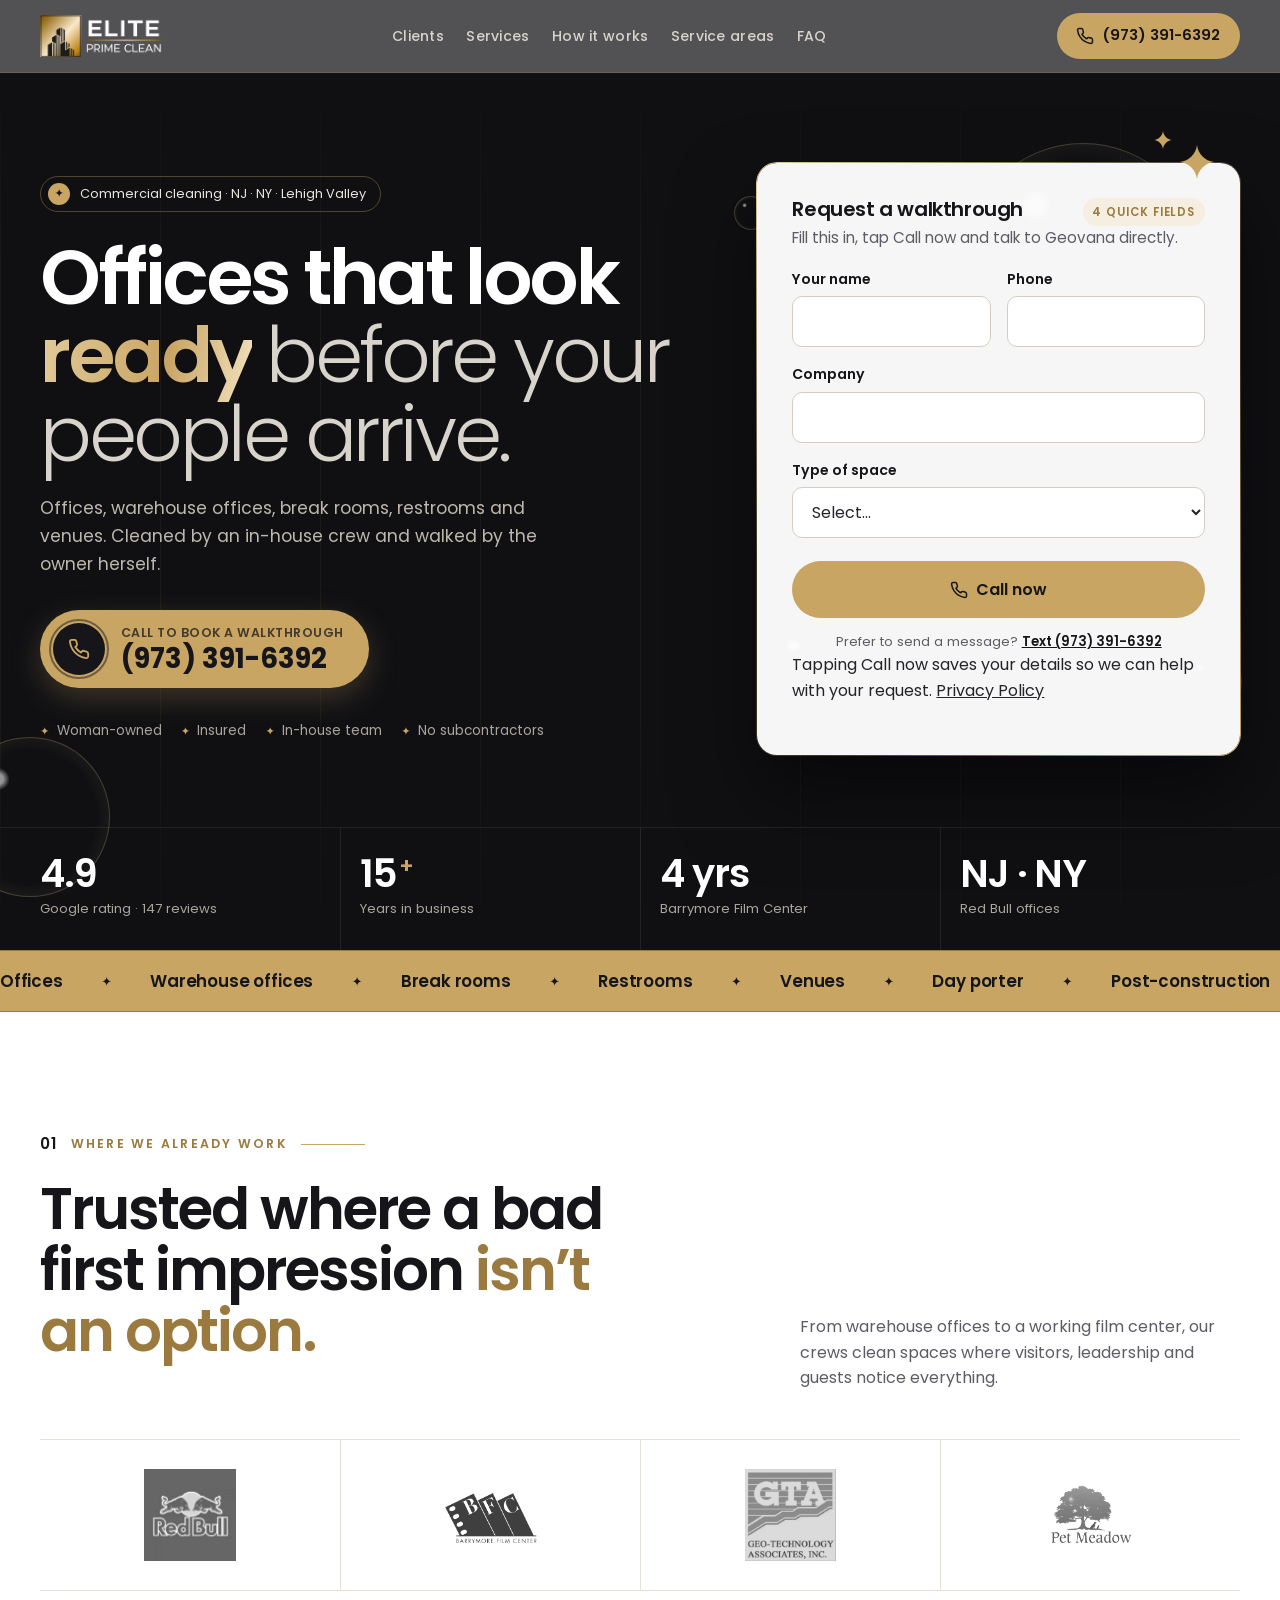
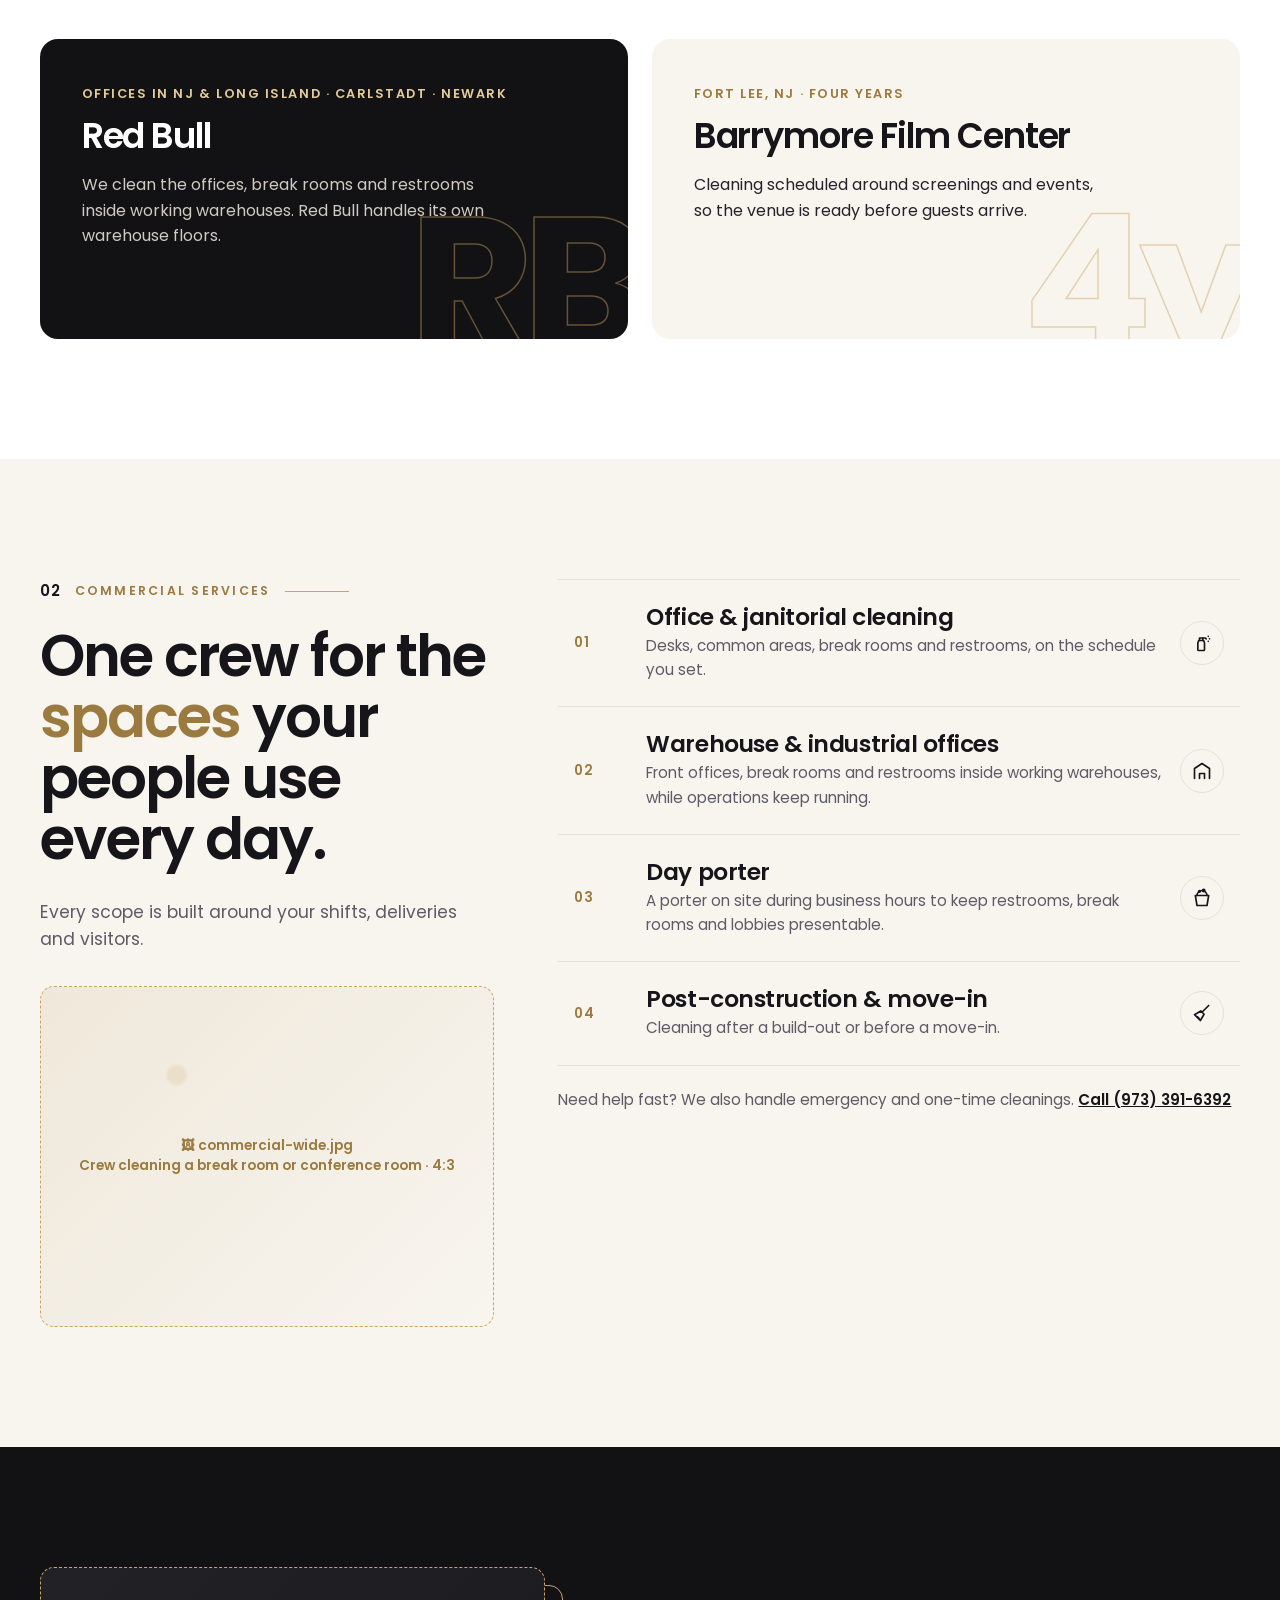
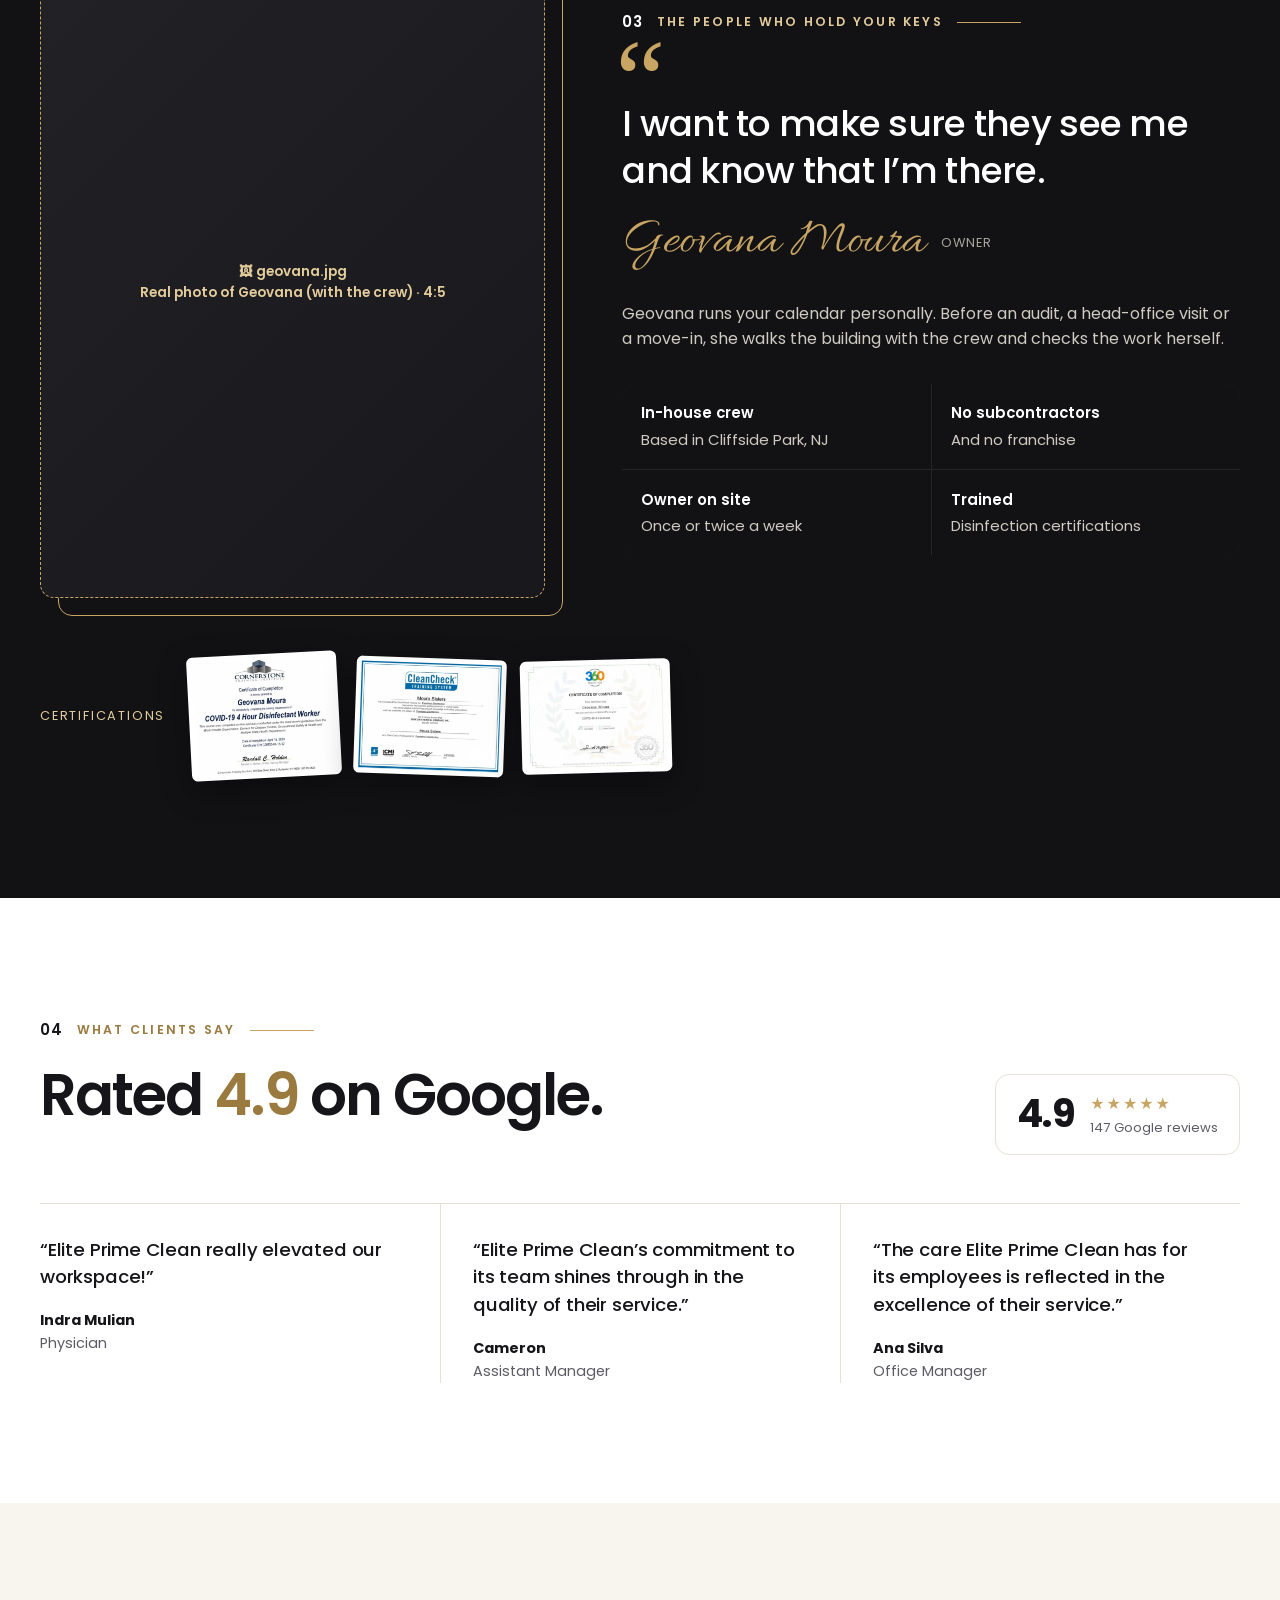
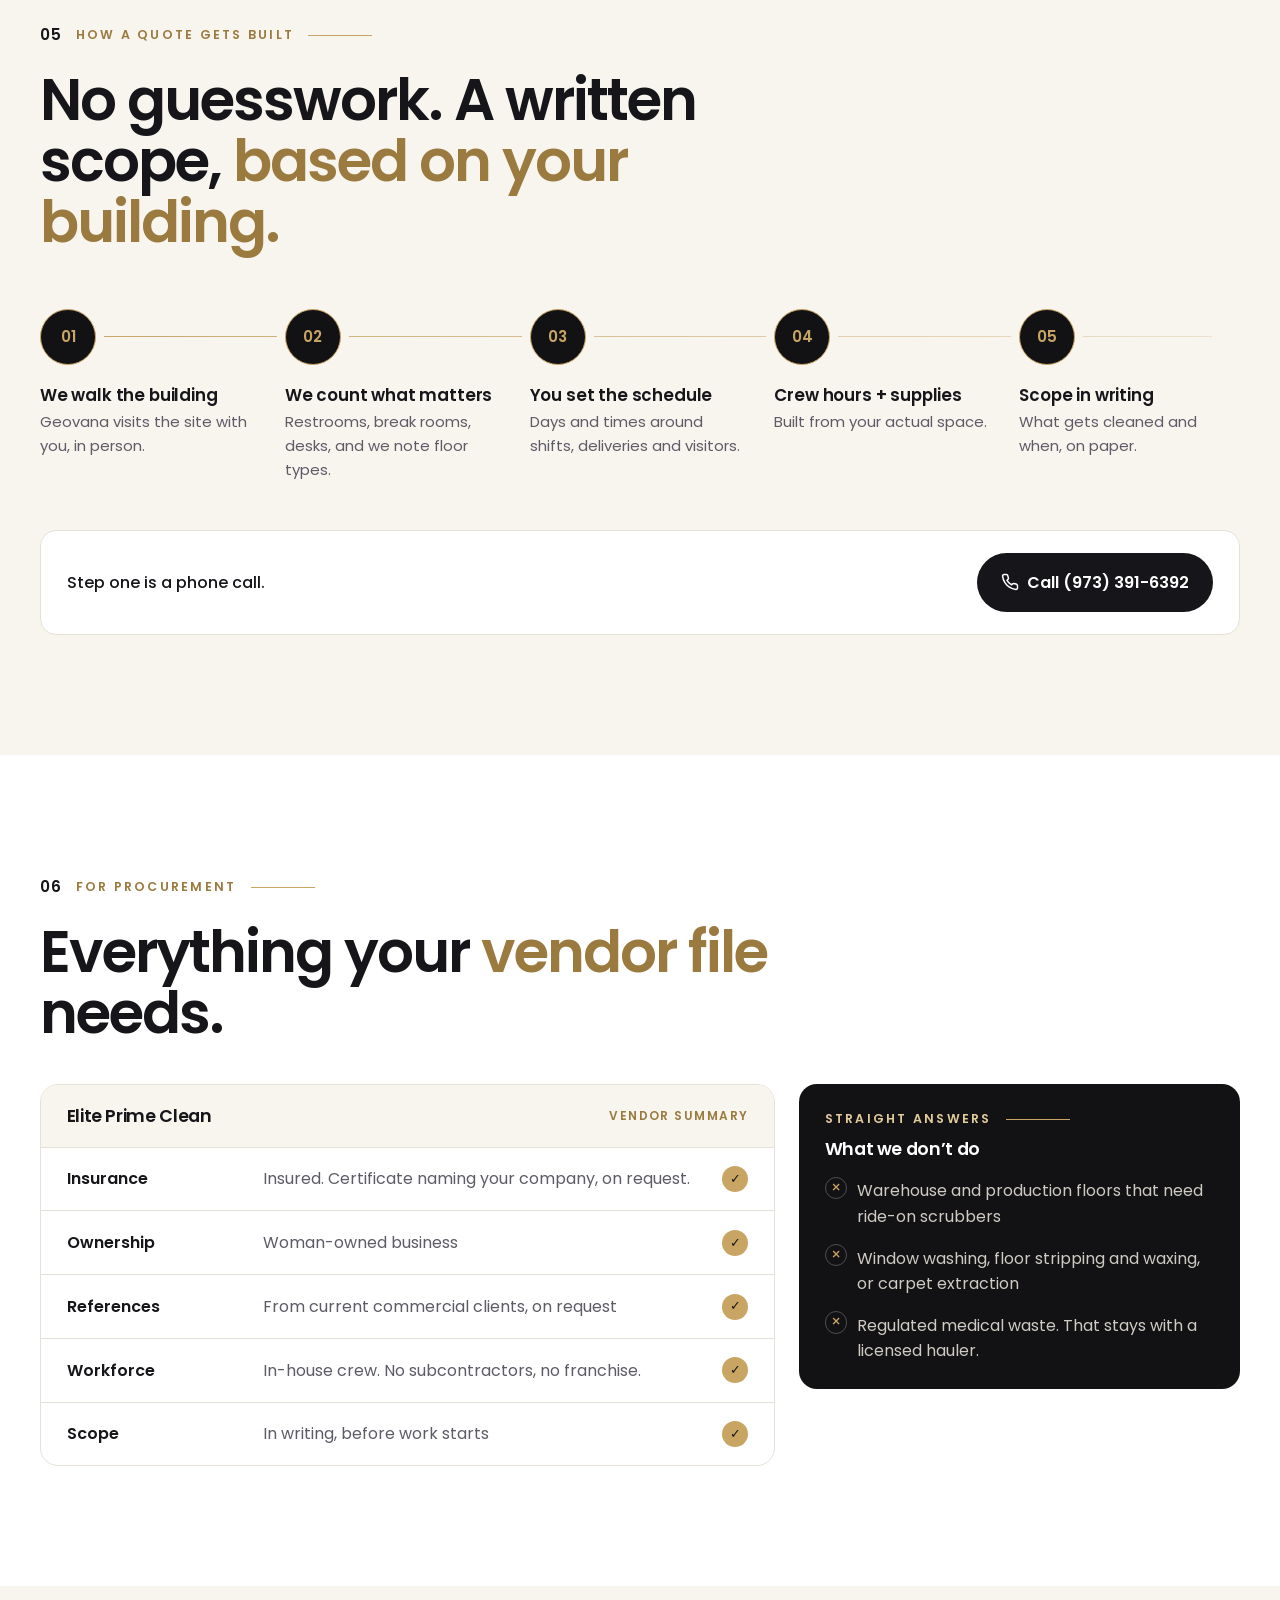
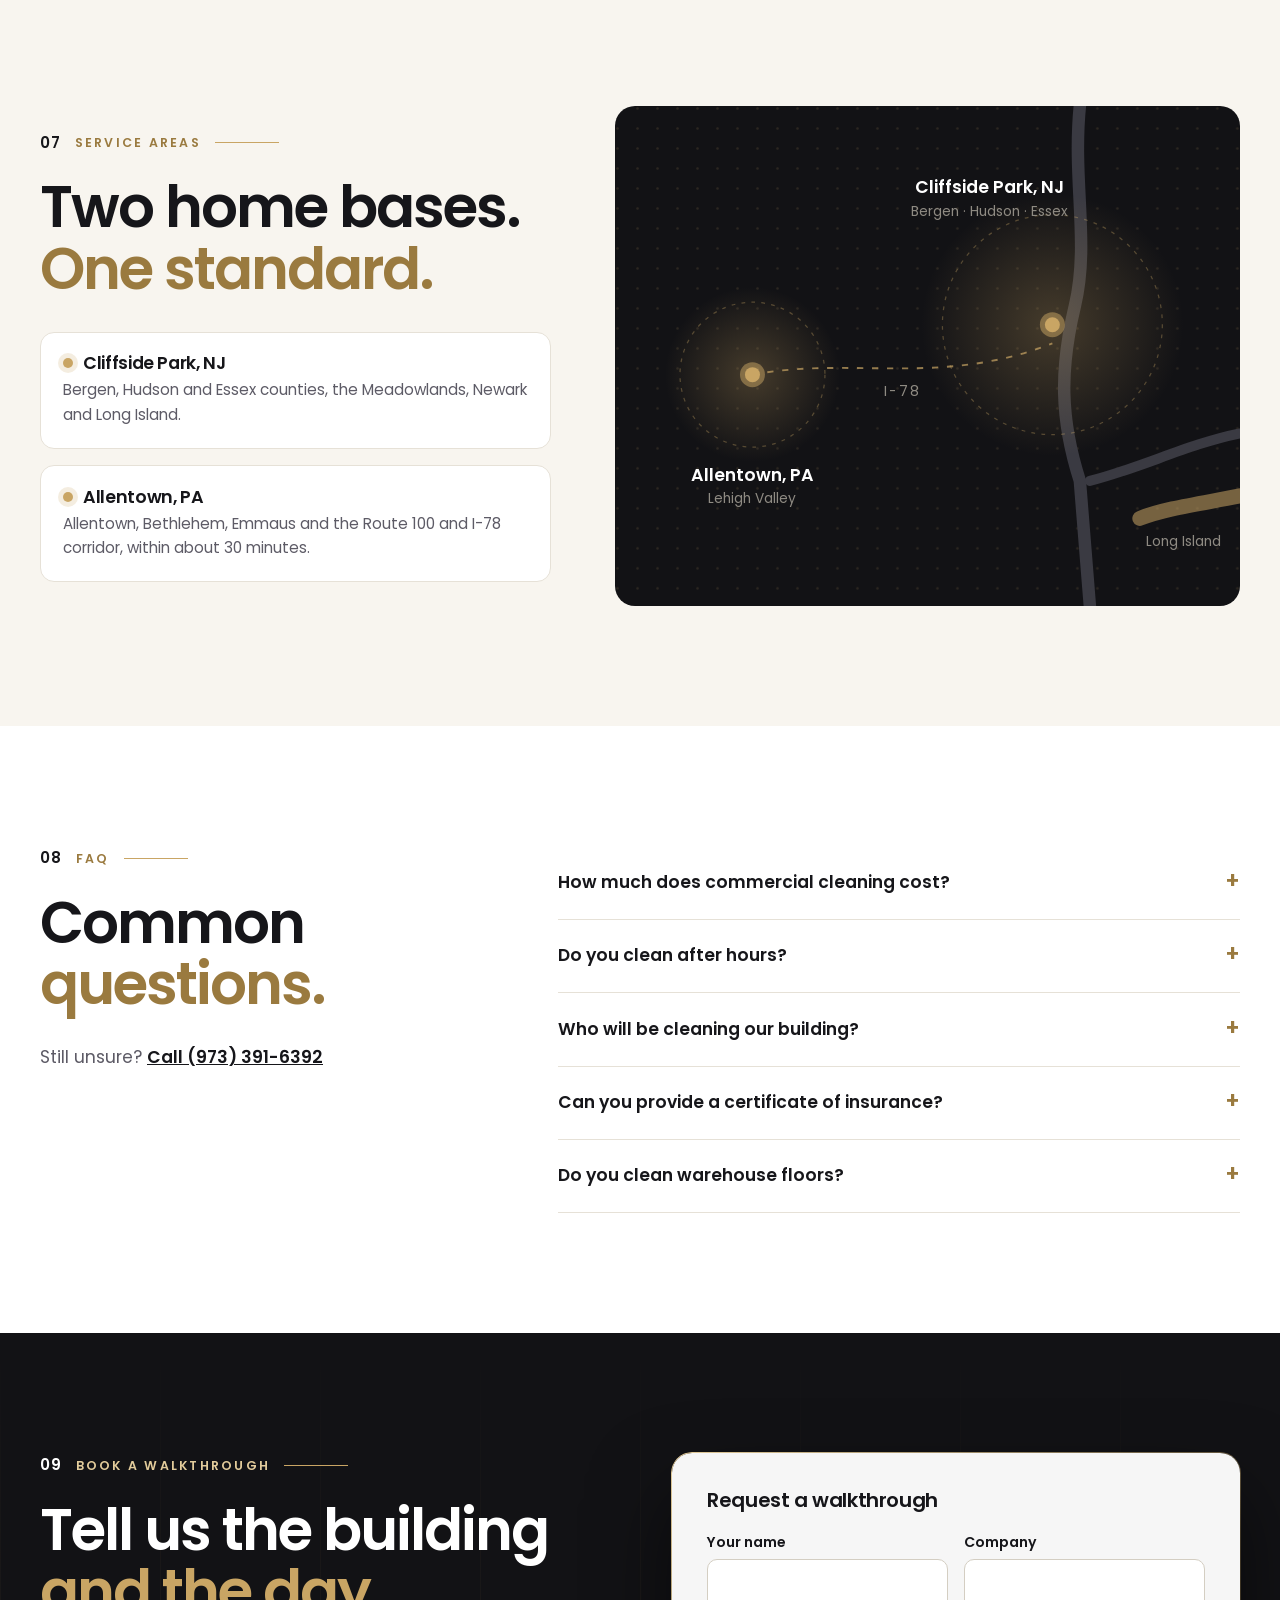
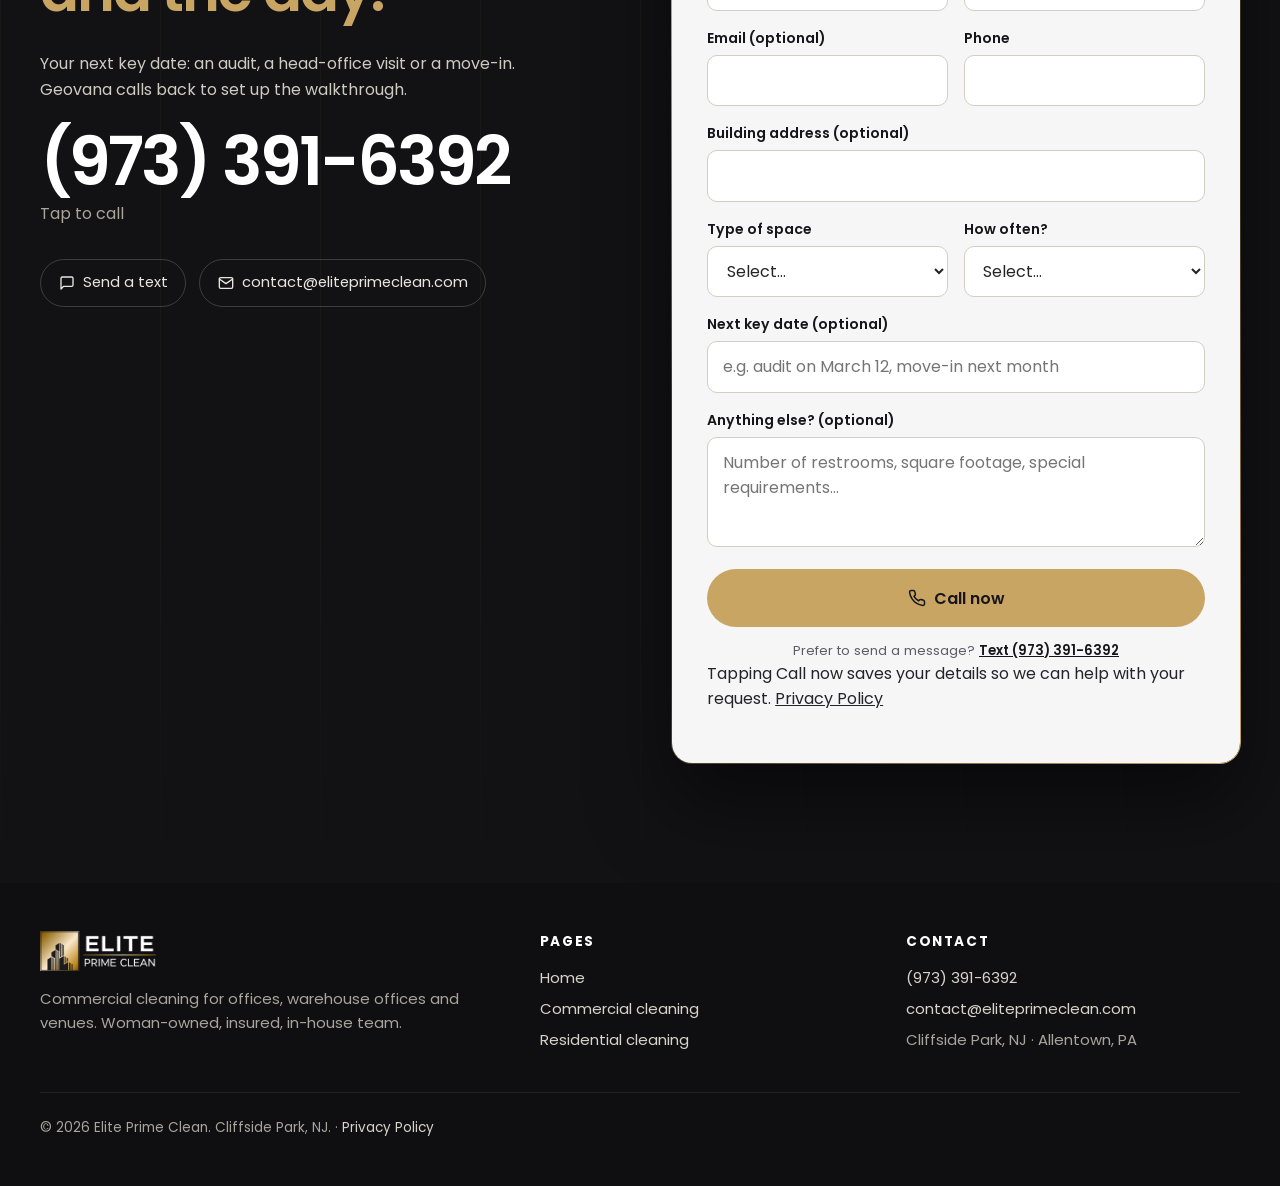
==== commit 161023c0: "Add files via upload" ====
--- a/commercial.html
+++ b/commercial.html
@@ -1,23 +1,37 @@
 <!doctype html>
 <html lang="en">
 <head>
+  <!-- Google Tag Manager -->
+  <script>(function(w,d,s,l,i){w[l]=w[l]||[];w[l].push({'gtm.start':
+  new Date().getTime(),event:'gtm.js'});var f=d.getElementsByTagName(s)[0],
+  j=d.createElement(s),dl=l!='dataLayer'?'&l='+l:'';j.async=true;j.src=
+  'https://www.googletagmanager.com/gtm.js?id='+i+dl;f.parentNode.insertBefore(j,f);
+  })(window,document,'script','dataLayer','GTM-MZ9DWBHB');</script>
+  <!-- End Google Tag Manager -->
   <meta charset="utf-8">
   <meta name="viewport" content="width=device-width, initial-scale=1">
   <title>Commercial Cleaning in NJ, NY &amp; Lehigh Valley | Elite Prime Clean</title>
   <meta name="description" content="Office, warehouse office and venue cleaning. In-house crew, no subcontractors, owner on site. Trusted by Red Bull offices and Barrymore Film Center. Call (973) 391-6392.">
   <meta name="theme-color" content="#101013">
+  <link rel="canonical" href="https://eliteprimeclean.com/commercial.html">
+  <meta property="og:type" content="website">
+  <meta property="og:site_name" content="Elite Prime Clean">
+  <meta property="og:url" content="https://eliteprimeclean.com/commercial.html">
   <meta property="og:title" content="Elite Prime Clean | Commercial Cleaning">
   <meta property="og:description" content="Offices, warehouse offices and venues. In-house crew, owner on site. Call (973) 391-6392.">
-  <meta property="og:image" content="assets/img/logo.png">
+  <meta property="og:image" content="https://eliteprimeclean.com/assets/img/logo.png">
+  <meta name="twitter:card" content="summary">
   <link rel="icon" href="assets/img/favicon.png">
   <link rel="preconnect" href="https://fonts.googleapis.com">
   <link rel="preconnect" href="https://fonts.gstatic.com" crossorigin>
   <link href="https://fonts.googleapis.com/css2?family=Allura&family=Poppins:wght@300;400;500;600;700&display=swap" rel="stylesheet">
   <link rel="stylesheet" href="assets/css/styles.css">
   <link rel="stylesheet" href="assets/css/commercial.css">
-  <!-- Tracking: paste the Google Ads / GA4 / Meta Pixel snippets here. Events are already sent by assets/js/main.js -->
 </head>
 <body class="lux">
+  <!-- Google Tag Manager (noscript) -->
+  <noscript><iframe src="https://www.googletagmanager.com/ns.html?id=GTM-MZ9DWBHB" height="0" width="0" style="display:none;visibility:hidden"></iframe></noscript>
+  <!-- End Google Tag Manager (noscript) -->
   <a class="skip" href="#main">Skip to content</a>
 
   <header class="site-header">
@@ -67,7 +81,7 @@
               <h3>Request a walkthrough</h3>
               <span class="pill">4 quick fields</span>
             </div>
-            <p class="form-sub">Leave your number. We call you back.</p>
+            <p class="form-sub">Fill this in, tap Call now and talk to Geovana directly.</p>
             <div class="form-row">
               <div class="field"><label for="hc-name">Your name</label><input id="hc-name" name="name" autocomplete="name" required></div>
               <div class="field"><label for="hc-phone">Phone</label><input id="hc-phone" name="phone" type="tel" autocomplete="tel" required></div>
@@ -86,8 +100,9 @@
                 <option>Other</option>
               </select>
             </div>
-            <button class="btn btn-gold" type="submit">Request my walkthrough</button>
-            <p class="form-note">Prefer to talk now? <a href="tel:+19733916392">Call (973) 391-6392</a></p>
+            <button class="btn btn-gold btn-call" type="submit"><svg viewBox="0 0 24 24" fill="none" stroke="currentColor" stroke-width="2" stroke-linecap="round" stroke-linejoin="round" aria-hidden="true"><path d="M22 16.9v3a2 2 0 0 1-2.2 2 19.8 19.8 0 0 1-8.6-3.1 19.5 19.5 0 0 1-6-6A19.8 19.8 0 0 1 2.1 4.2 2 2 0 0 1 4.1 2h3a2 2 0 0 1 2 1.7c.1.9.4 1.8.7 2.7a2 2 0 0 1-.5 2.1L8 9.8a16 16 0 0 0 6 6l1.3-1.3a2 2 0 0 1 2.1-.4c.9.3 1.8.6 2.7.7a2 2 0 0 1 1.7 2z"/></svg>Call now</button>
+            <p class="form-note">Prefer to send a message? <a href="sms:+19733916392" data-form-sms>Text (973) 391-6392</a></p>
+          <p class="form-privacy">Tapping Call now saves your details so we can help with your request. <a href="privacy.html">Privacy Policy</a></p>
           </form>
         </div>
       </div>
@@ -105,8 +120,8 @@
     <!-- ============ MARQUEE ============ -->
     <div class="marquee" aria-hidden="true">
       <div class="track">
-        <span>Offices</span><span>Warehouse offices</span><span>Break rooms</span><span>Restrooms</span><span>Venues</span><span>Day porter</span><span>Floor care</span><span>Windows</span><span>Post-construction</span>
-        <span>Offices</span><span>Warehouse offices</span><span>Break rooms</span><span>Restrooms</span><span>Venues</span><span>Day porter</span><span>Floor care</span><span>Windows</span><span>Post-construction</span>
+        <span>Offices</span><span>Warehouse offices</span><span>Break rooms</span><span>Restrooms</span><span>Venues</span><span>Day porter</span><span>Post-construction</span>
+        <span>Offices</span><span>Warehouse offices</span><span>Break rooms</span><span>Restrooms</span><span>Venues</span><span>Day porter</span><span>Post-construction</span>
       </div>
     </div>
 
@@ -154,7 +169,7 @@
       <div class="container svc-wrap">
         <div class="sticky">
           <div class="label reveal"><b>02</b> Commercial services</div>
-          <h2 class="display reveal d1">One crew for <em>everything</em> your building needs.</h2>
+          <h2 class="display reveal d1">One crew for the <em>spaces</em> your people use every day.</h2>
           <p class="lead reveal d2">Every scope is built around your shifts, deliveries and visitors.</p>
           <div class="wide-photo reveal d3"><div class="img-slot" data-label="commercial-wide.jpg&#10;Crew cleaning a break room or conference room · 4:3"><img src="assets/img/commercial-wide.jpg" alt="Elite Prime Clean crew at work" loading="lazy" onerror="this.remove()"></div></div>
         </div>
@@ -163,9 +178,7 @@
             <li class="reveal"><span class="n">01</span><div><h3>Office &amp; janitorial cleaning</h3><p>Desks, common areas, break rooms and restrooms, on the schedule you set.</p></div><span class="ic"><svg viewBox="0 0 24 24" fill="none" stroke="currentColor" stroke-width="2" stroke-linecap="round" stroke-linejoin="round"><path d="M8 9h6l1 3v8a1 1 0 0 1-1 1H8a1 1 0 0 1-1-1v-8z"/><path d="M9 9V6h4v3"/><path d="M13 6h3l1 1"/><path d="M19.5 4v.01M21 7v.01M19.5 10v.01"/></svg></span></li>
             <li class="reveal"><span class="n">02</span><div><h3>Warehouse &amp; industrial offices</h3><p>Front offices, break rooms and restrooms inside working warehouses, while operations keep running.</p></div><span class="ic"><svg viewBox="0 0 24 24" fill="none" stroke="currentColor" stroke-width="2" stroke-linecap="round" stroke-linejoin="round"><path d="M3 21V9l9-6 9 6v12"/><path d="M9 21v-6h6v6"/></svg></span></li>
             <li class="reveal"><span class="n">03</span><div><h3>Day porter</h3><p>A porter on site during business hours to keep restrooms, break rooms and lobbies presentable.</p></div><span class="ic"><svg viewBox="0 0 24 24" fill="none" stroke="currentColor" stroke-width="2" stroke-linecap="round" stroke-linejoin="round"><path d="M4 9h16l-2 12H6z"/><path d="M6 9a6 6 0 0 1 12 0"/><circle cx="9" cy="4" r="1"/><circle cx="14" cy="3" r="1.4"/></svg></span></li>
-            <li class="reveal"><span class="n">04</span><div><h3>Floor care</h3><p>Hard floor maintenance and carpet extraction for offices and common areas.</p></div><span class="ic"><svg viewBox="0 0 24 24" fill="none" stroke="currentColor" stroke-width="2" stroke-linecap="round" stroke-linejoin="round"><path d="M12 2v12"/><path d="M7 14h10l2 8H5z"/><path d="M9.5 17.5v4.5M12 17.5v4.5M14.5 17.5v4.5"/></svg></span></li>
-            <li class="reveal"><span class="n">05</span><div><h3>Window cleaning</h3><p>Windows and glass partitions, so the space looks finished.</p></div><span class="ic"><svg viewBox="0 0 24 24" fill="none" stroke="currentColor" stroke-width="2" stroke-linecap="round" stroke-linejoin="round"><rect x="3" y="4" width="18" height="4" rx="1"/><path d="M12 8v13"/><path d="M5 12h3M16 12h3"/></svg></span></li>
-            <li class="reveal"><span class="n">06</span><div><h3>Post-construction &amp; move-in</h3><p>Cleaning after a build-out or before a move-in.</p></div><span class="ic"><svg viewBox="0 0 24 24" fill="none" stroke="currentColor" stroke-width="2" stroke-linecap="round" stroke-linejoin="round"><path d="M20 3l-7.5 7.5"/><path d="M10.5 9.5l4 4-4.5 7.5-7-7z"/><path d="M6.5 16.5l2 2"/></svg></span></li>
+            <li class="reveal"><span class="n">04</span><div><h3>Post-construction &amp; move-in</h3><p>Cleaning after a build-out or before a move-in.</p></div><span class="ic"><svg viewBox="0 0 24 24" fill="none" stroke="currentColor" stroke-width="2" stroke-linecap="round" stroke-linejoin="round"><path d="M20 3l-7.5 7.5"/><path d="M10.5 9.5l4 4-4.5 7.5-7-7z"/><path d="M6.5 16.5l2 2"/></svg></span></li>
           </ol>
           <p class="svc-note reveal">Need help fast? We also handle emergency and one-time cleanings. <a href="tel:+19733916392">Call (973) 391-6392</a></p>
         </div>
@@ -260,6 +273,7 @@
             <h3>What we don’t do</h3>
             <ul>
               <li>Warehouse and production floors that need ride-on scrubbers</li>
+              <li>Window washing, floor stripping and waxing, or carpet extraction</li>
               <li>Regulated medical waste. That stays with a licensed hauler.</li>
             </ul>
           </div>
@@ -369,10 +383,10 @@
             <div class="field"><label for="c-company">Company</label><input id="c-company" name="company" autocomplete="organization" required></div>
           </div>
           <div class="form-row">
-            <div class="field"><label for="c-email">Email</label><input id="c-email" name="email" type="email" autocomplete="email" required></div>
+            <div class="field"><label for="c-email">Email (optional)</label><input id="c-email" name="email" type="email" autocomplete="email"></div>
             <div class="field"><label for="c-phone">Phone</label><input id="c-phone" name="phone" type="tel" autocomplete="tel" required></div>
           </div>
-          <div class="field"><label for="c-address">Building address</label><input id="c-address" name="address" autocomplete="street-address" required></div>
+          <div class="field"><label for="c-address">Building address (optional)</label><input id="c-address" name="address" autocomplete="street-address"></div>
           <div class="form-row">
             <div class="field">
               <label for="c-type">Type of space</label>
@@ -402,7 +416,9 @@
           </div>
           <div class="field"><label for="c-date">Next key date (optional)</label><input id="c-date" name="key_date" placeholder="e.g. audit on March 12, move-in next month"></div>
           <div class="field"><label for="c-msg">Anything else? (optional)</label><textarea id="c-msg" name="message" placeholder="Number of restrooms, square footage, special requirements…"></textarea></div>
-          <button class="btn btn-gold" type="submit">Request my walkthrough</button>
+          <button class="btn btn-gold btn-call" type="submit"><svg viewBox="0 0 24 24" fill="none" stroke="currentColor" stroke-width="2" stroke-linecap="round" stroke-linejoin="round" aria-hidden="true"><path d="M22 16.9v3a2 2 0 0 1-2.2 2 19.8 19.8 0 0 1-8.6-3.1 19.5 19.5 0 0 1-6-6A19.8 19.8 0 0 1 2.1 4.2 2 2 0 0 1 4.1 2h3a2 2 0 0 1 2 1.7c.1.9.4 1.8.7 2.7a2 2 0 0 1-.5 2.1L8 9.8a16 16 0 0 0 6 6l1.3-1.3a2 2 0 0 1 2.1-.4c.9.3 1.8.6 2.7.7a2 2 0 0 1 1.7 2z"/></svg>Call now</button>
+          <p class="form-note">Prefer to send a message? <a href="sms:+19733916392" data-form-sms>Text (973) 391-6392</a></p>
+          <p class="form-privacy">Tapping Call now saves your details so we can help with your request. <a href="privacy.html">Privacy Policy</a></p>
         </form>
       </div>
     </section>
@@ -432,7 +448,7 @@
           </ul>
         </div>
       </div>
-      <div class="footer-bottom">© <span data-year>2026</span> Elite Prime Clean. Cliffside Park, NJ.</div>
+      <div class="footer-bottom">© <span data-year>2026</span> Elite Prime Clean. Cliffside Park, NJ. · <a href="privacy.html">Privacy Policy</a></div>
     </div>
   </footer>
 
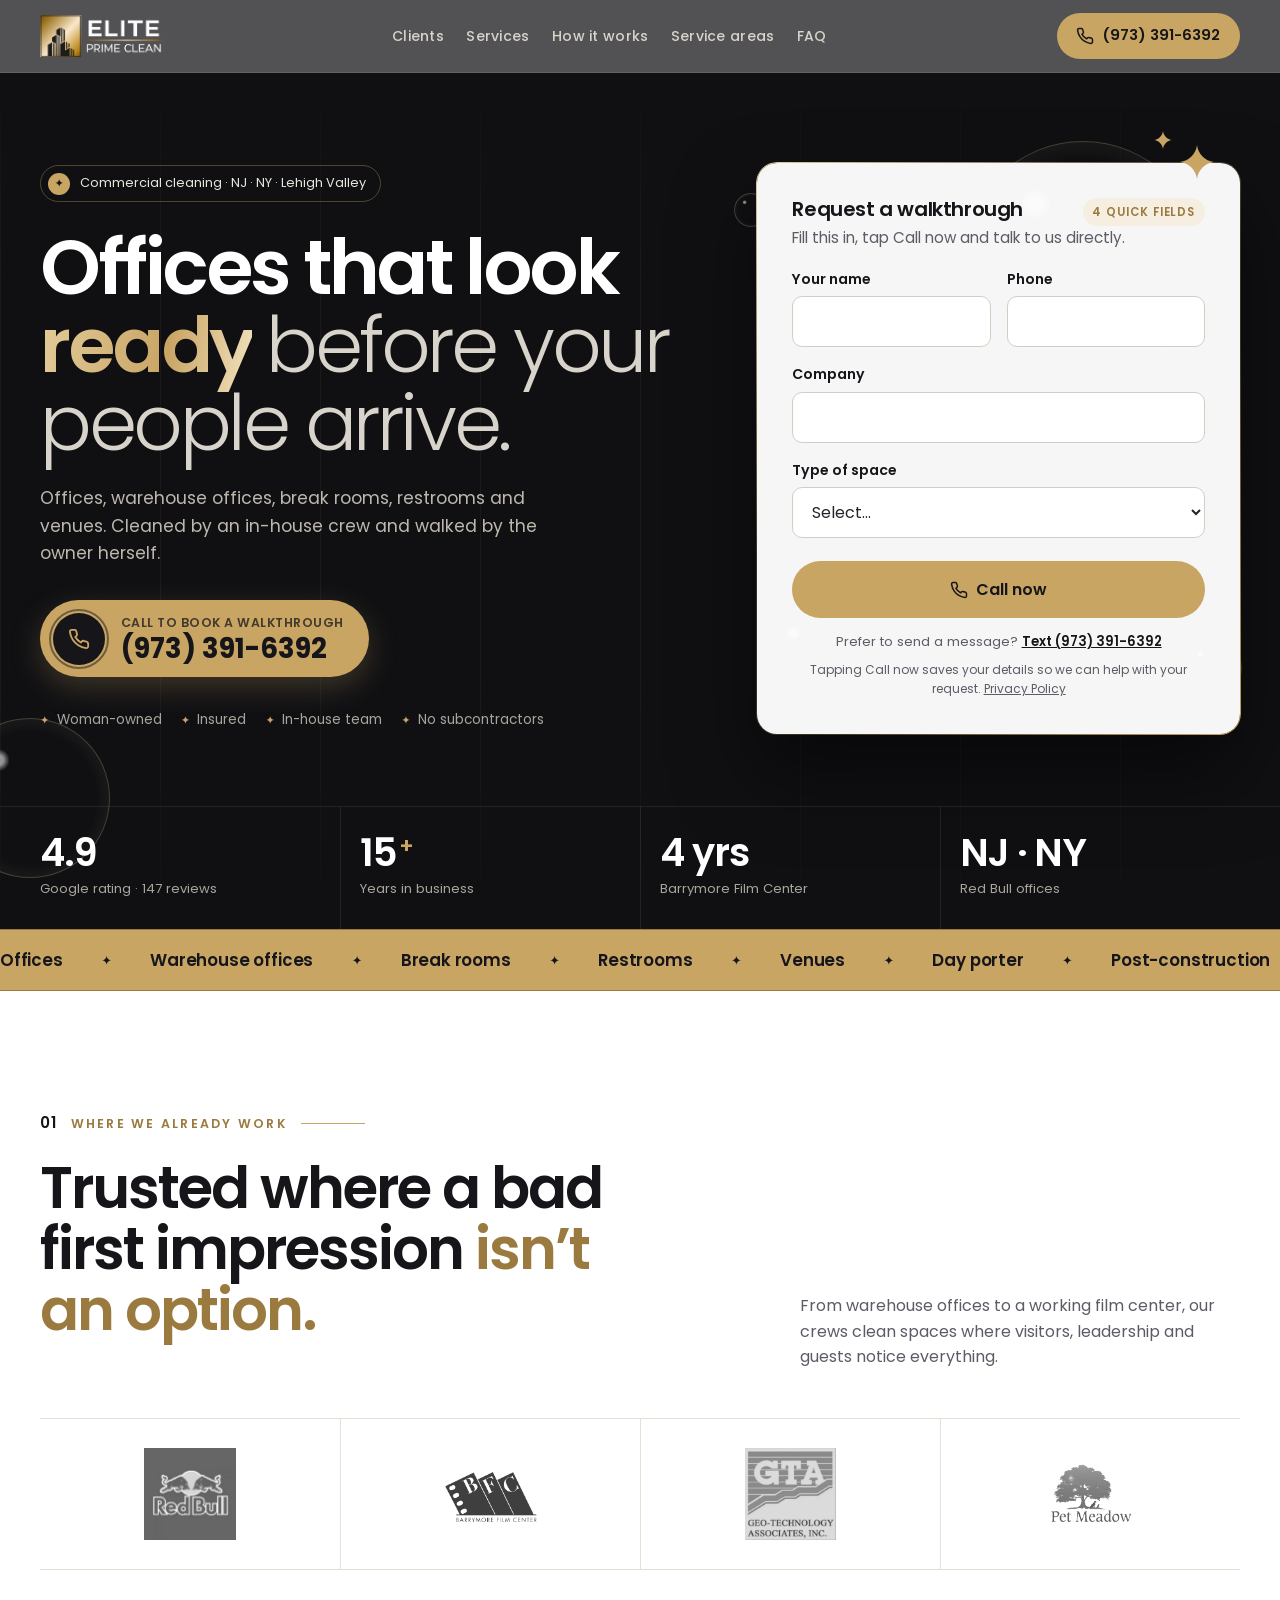
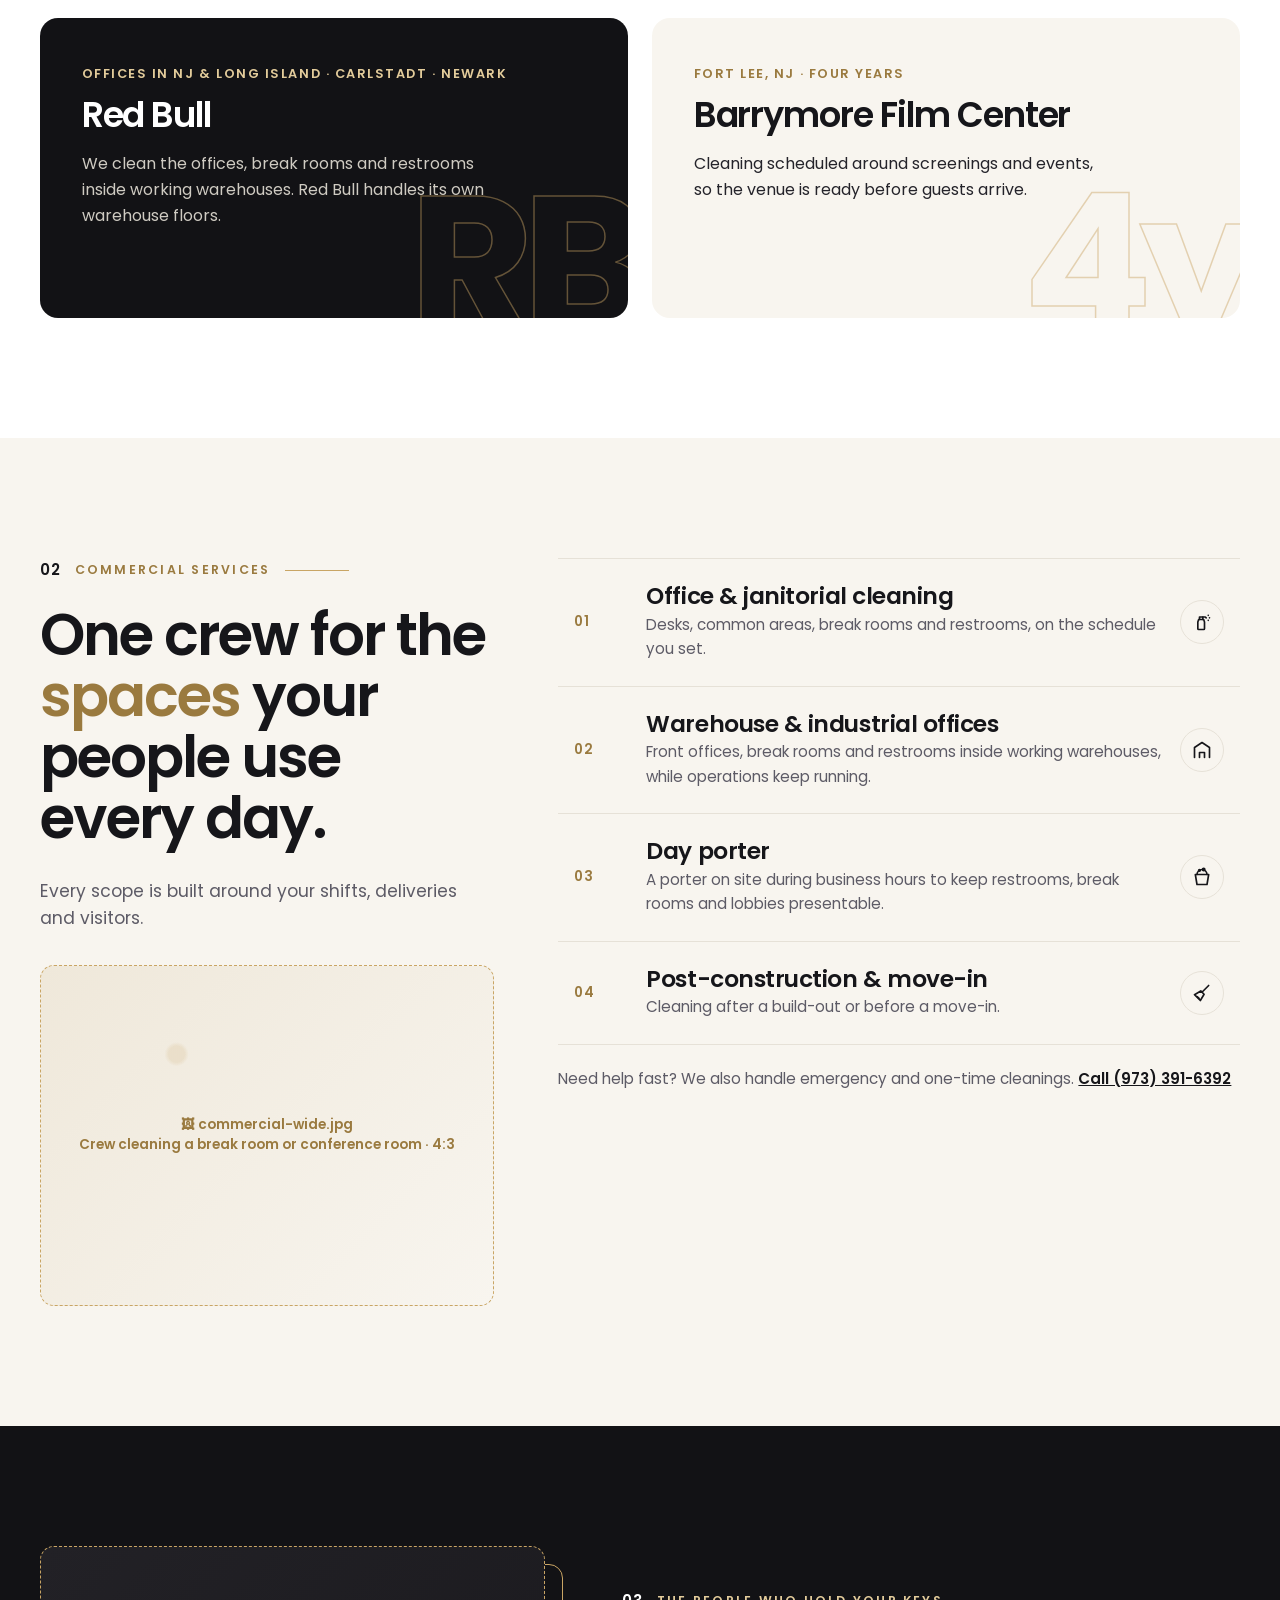
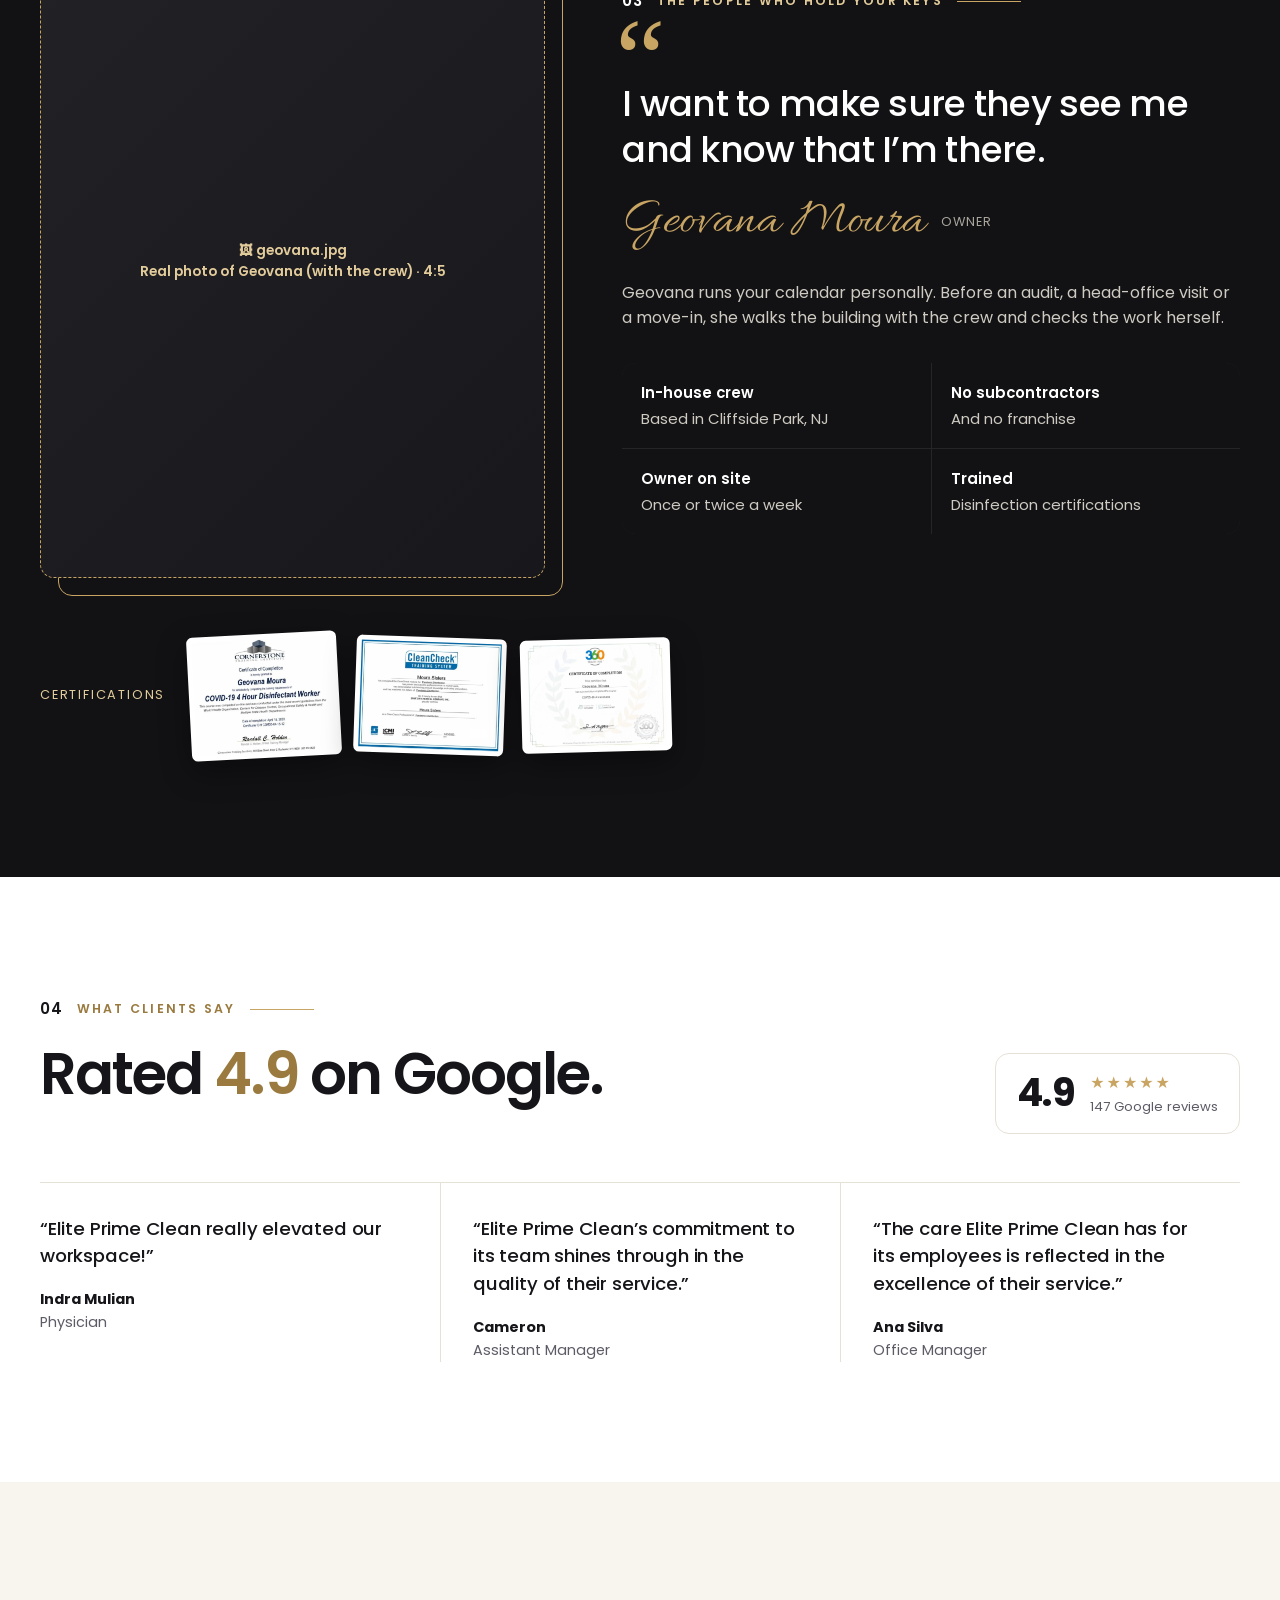
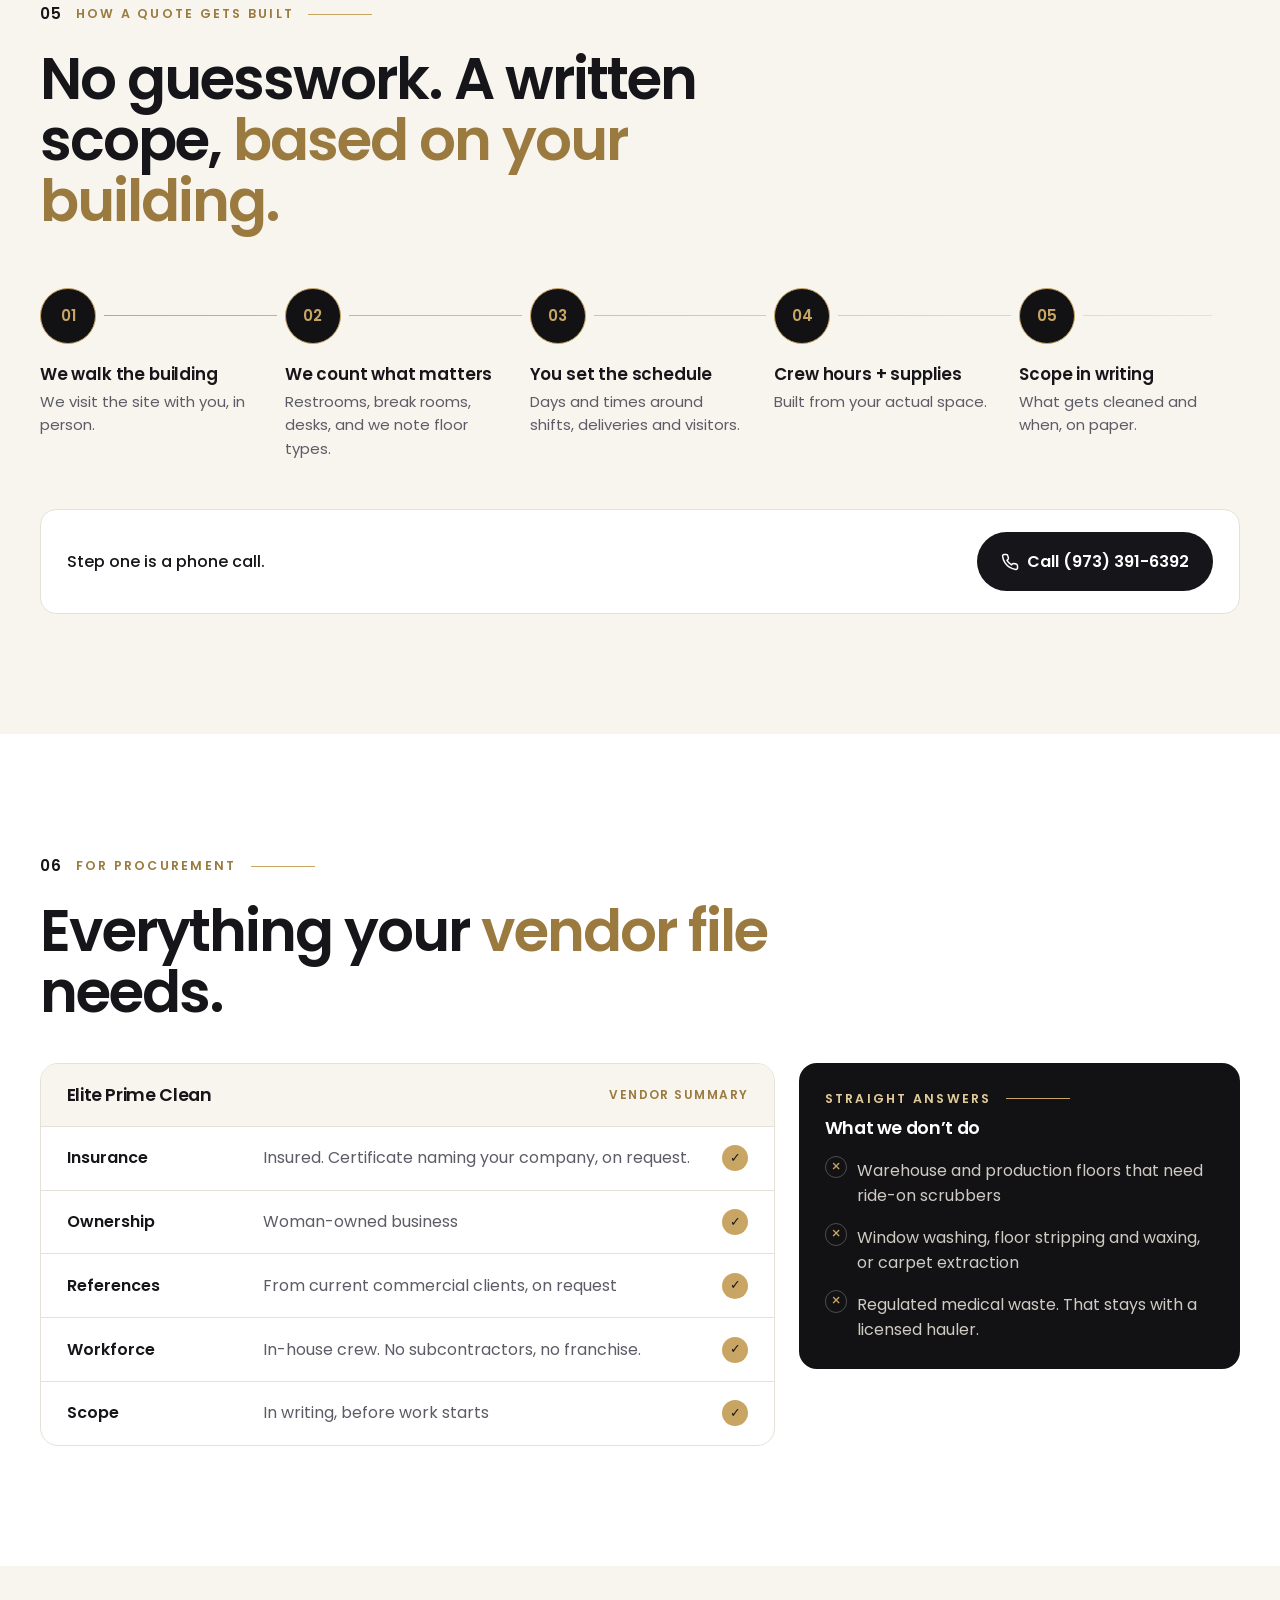
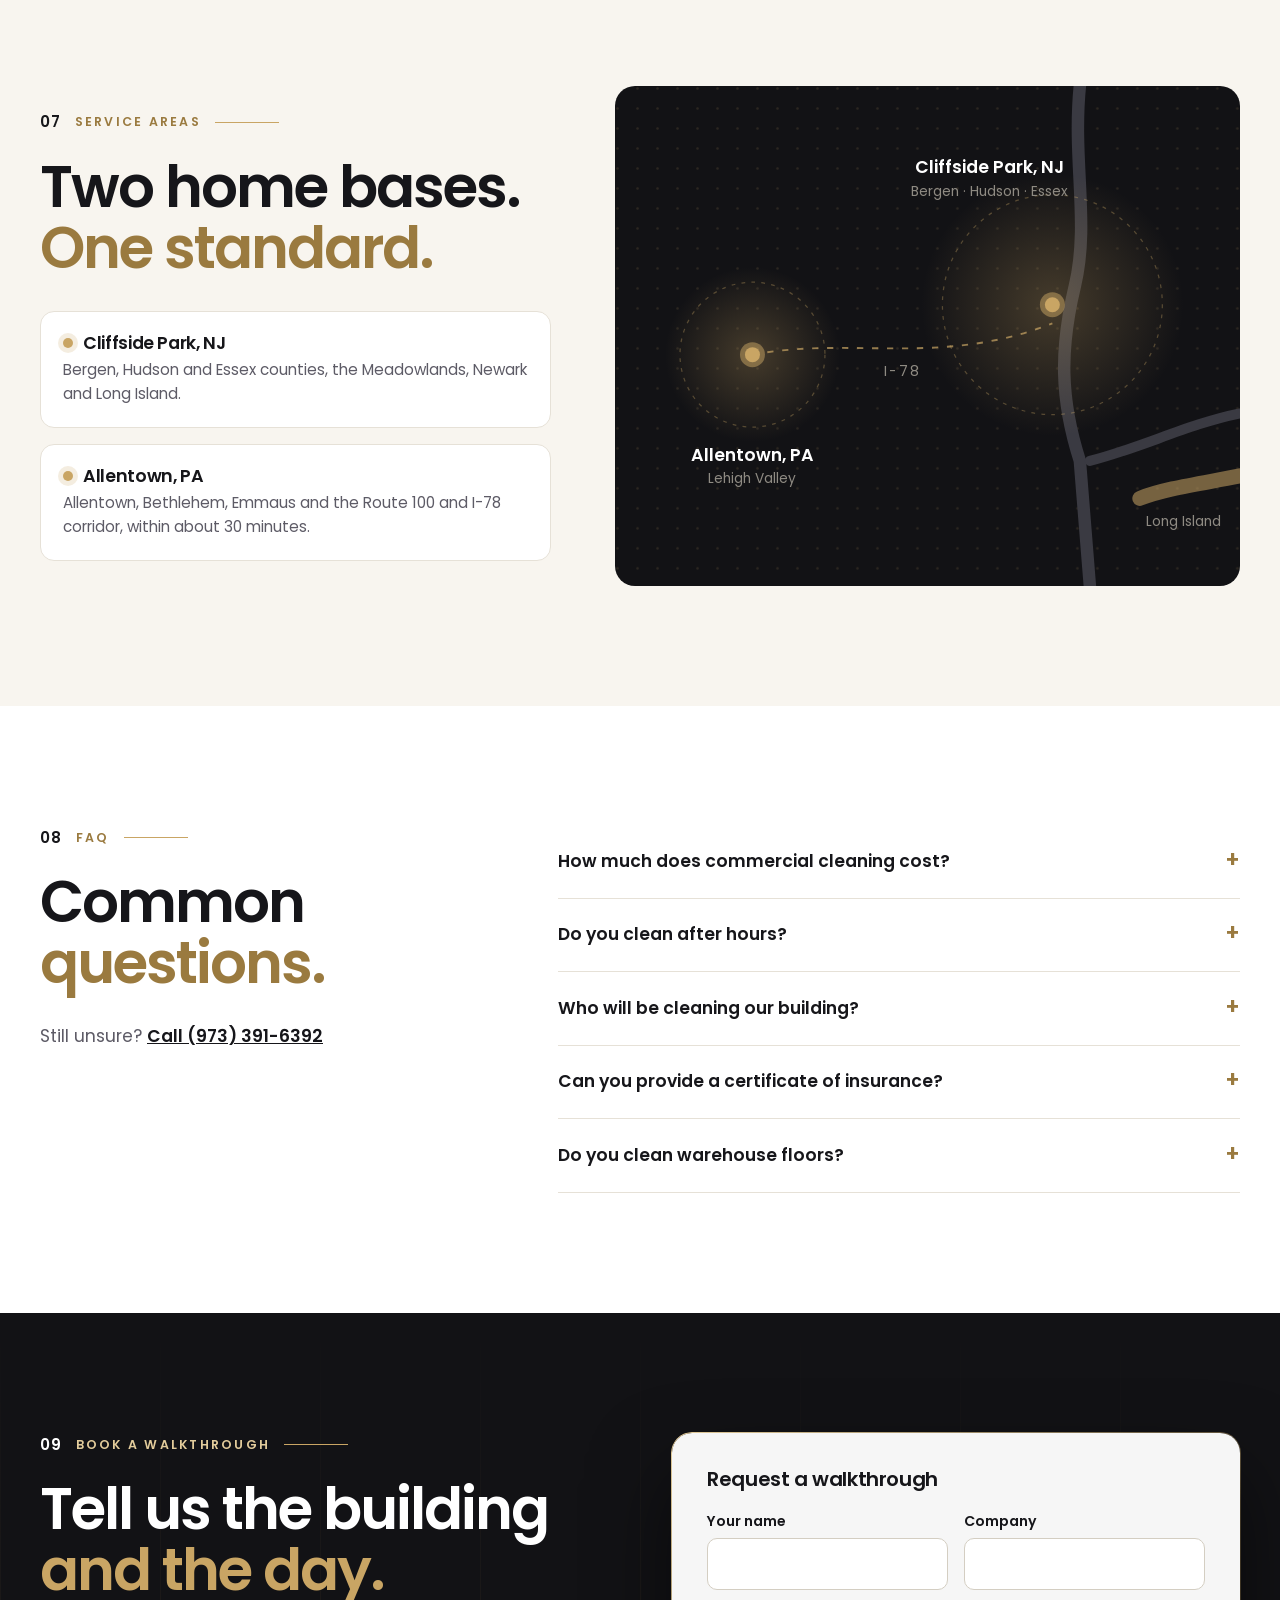
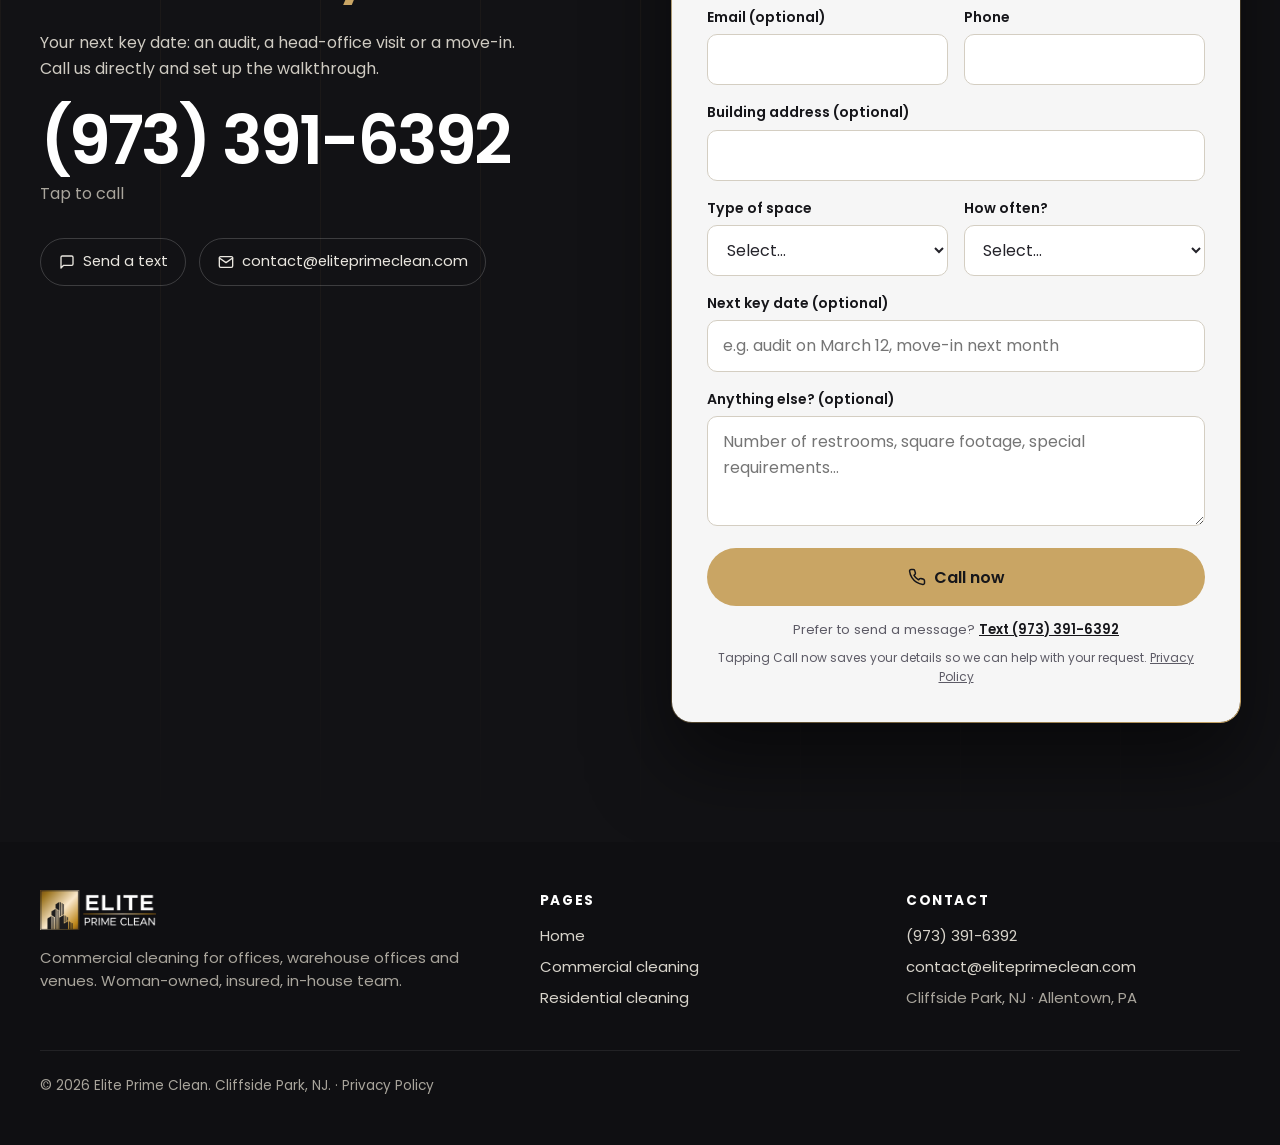
==== commit 85e9b9cc: "Add files via upload" ====
--- a/commercial.html
+++ b/commercial.html
@@ -81,7 +81,7 @@
               <h3>Request a walkthrough</h3>
               <span class="pill">4 quick fields</span>
             </div>
-            <p class="form-sub">Fill this in, tap Call now and talk to Geovana directly.</p>
+            <p class="form-sub">Fill this in, tap Call now and talk to us directly.</p>
             <div class="form-row">
               <div class="field"><label for="hc-name">Your name</label><input id="hc-name" name="name" autocomplete="name" required></div>
               <div class="field"><label for="hc-phone">Phone</label><input id="hc-phone" name="phone" type="tel" autocomplete="tel" required></div>
@@ -239,7 +239,7 @@
         <div class="label reveal"><b>05</b> How a quote gets built</div>
         <h2 class="display reveal d1" style="max-width:760px">No guesswork. A written scope, <em>based on your building.</em></h2>
         <ol class="timeline">
-          <li class="reveal"><h3>We walk the building</h3><p>Geovana visits the site with you, in person.</p></li>
+          <li class="reveal"><h3>We walk the building</h3><p>We visit the site with you, in person.</p></li>
           <li class="reveal d1"><h3>We count what matters</h3><p>Restrooms, break rooms, desks, and we note floor types.</p></li>
           <li class="reveal d2"><h3>You set the schedule</h3><p>Days and times around shifts, deliveries and visitors.</p></li>
           <li class="reveal d3"><h3>Crew hours + supplies</h3><p>Built from your actual space.</p></li>
@@ -367,7 +367,7 @@
         <div>
           <div class="label reveal"><b>09</b> Book a walkthrough</div>
           <h2 class="display reveal d1">Tell us the building <em>and the day.</em></h2>
-          <p class="reveal d2" style="max-width:480px">Your next key date: an audit, a head-office visit or a move-in. Geovana calls back to set up the walkthrough.</p>
+          <p class="reveal d2" style="max-width:480px">Your next key date: an audit, a head-office visit or a move-in. Call us directly and set up the walkthrough.</p>
           <a class="phone-xl reveal d2" href="tel:+19733916392">(973) 391-6392</a>
           <p class="phone-sub reveal d3">Tap to call</p>
           <div class="alt-contacts reveal d3">
--- a/assets/css/styles.css
+++ b/assets/css/styles.css
@@ -419,3 +419,39 @@
 .on-dark .form h3, .form h3 { color: var(--ink); }
 @media (max-width: 560px) { .hero-form .form-row { grid-template-columns: 1fr 1fr; gap: .7rem; } }
 @media (max-width: 360px) { .hero-form .form-row { grid-template-columns: 1fr; } }
+
+/* ===== Home: indexable content below the chooser ===== */
+.home-more { position: relative; z-index: 2; background: var(--paper); color: var(--text); }
+.home-more .container.narrow { max-width: 820px; }
+.home-more .fact strong { display: block; color: var(--ink); font-size: 1.1rem; margin-bottom: .35rem; }
+.home-more .fact strong::before { content: "✦ "; color: var(--gold); }
+.home-more .fact p { margin: 0; color: var(--muted); }
+.svc-card { display: flex; flex-direction: column; }
+.svc-card p { color: var(--muted); }
+.svc-card ul { list-style: none; padding: 0; margin: .4rem 0 1.4rem; display: grid; gap: .5rem; flex: 1; align-content: start; }
+.svc-card li { padding-left: 1.5rem; position: relative; color: var(--text); }
+.svc-card li::before { content: "✓"; position: absolute; left: 0; color: var(--gold-dark); font-weight: 700; }
+.svc-card .more { font-weight: 600; color: var(--gold-dark); text-decoration: none; }
+.svc-card .more:hover { text-decoration: underline; }
+.home-more .faq a { color: var(--ink); font-weight: 600; }
+.home-cta { text-align: center; }
+.home-cta .lead { margin: 0 auto 1.6rem; }
+.home-cta .btn-call svg { width: 20px; height: 20px; }
+.btn-lg { padding: 1.05rem 1.9rem; font-size: 1.1rem; }
+.cta-alt { margin: 1rem 0 0; color: #c9c5bc; font-size: .95rem; }
+.cta-alt a { color: var(--gold-light); font-weight: 600; white-space: nowrap; }
+.chooser-page .site-footer { position: relative; z-index: 2; }
+
+/* ===== Privacy policy / text pages ===== */
+.prose { max-width: 760px; }
+.prose h1 { margin-top: .4rem; }
+.prose h2 { font-size: 1.35rem; margin-top: 2.2rem; }
+.prose .updated { color: var(--muted); font-size: .92rem; margin-top: -.2rem; }
+.prose p, .prose li { color: var(--text); line-height: 1.7; }
+.prose ul { padding-left: 1.2rem; }
+.prose li { margin-bottom: .4rem; }
+.prose a { color: var(--gold-dark); font-weight: 600; overflow-wrap: anywhere; }
+.footer-bottom a { color: inherit; }
+.form-privacy { font-size: .75rem; color: var(--muted); text-align: center; margin: .5rem 0 0; }
+.form-privacy a { color: inherit; text-decoration: underline; }
+.form-note a { white-space: nowrap; }
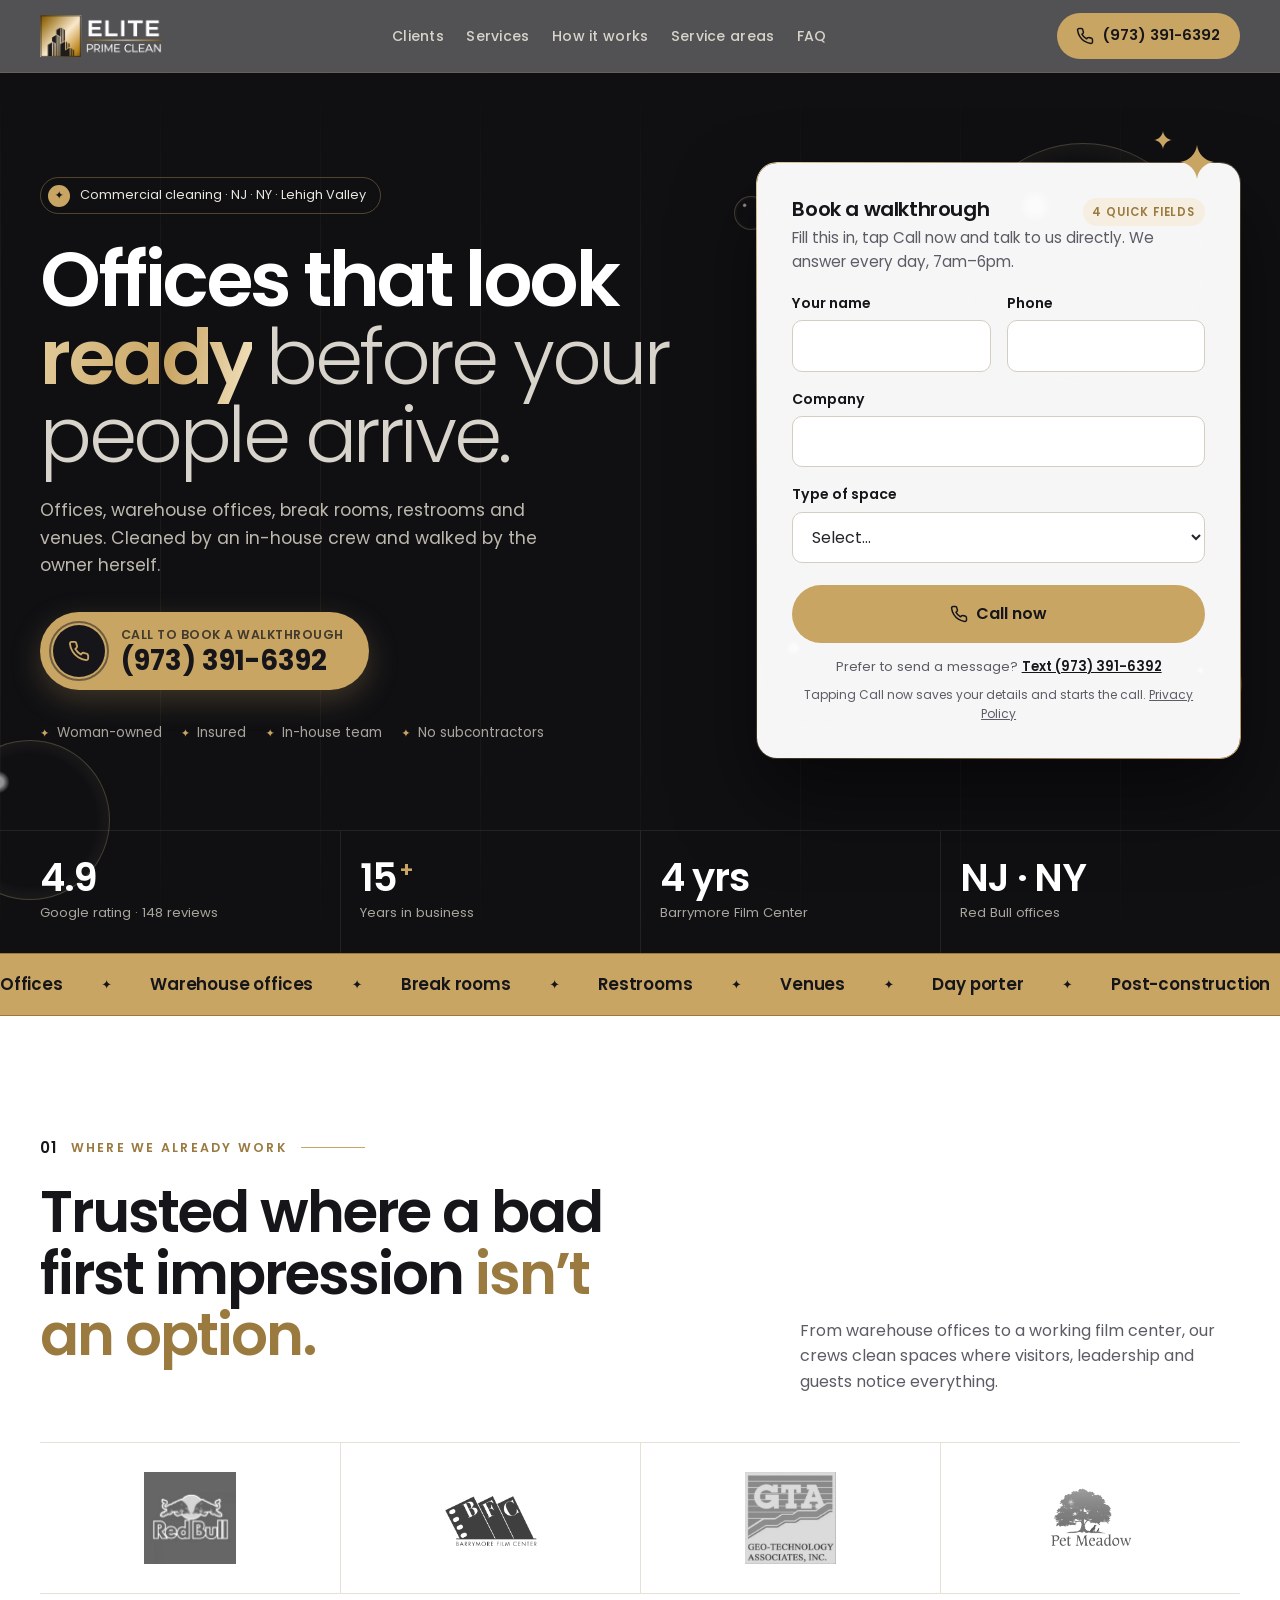
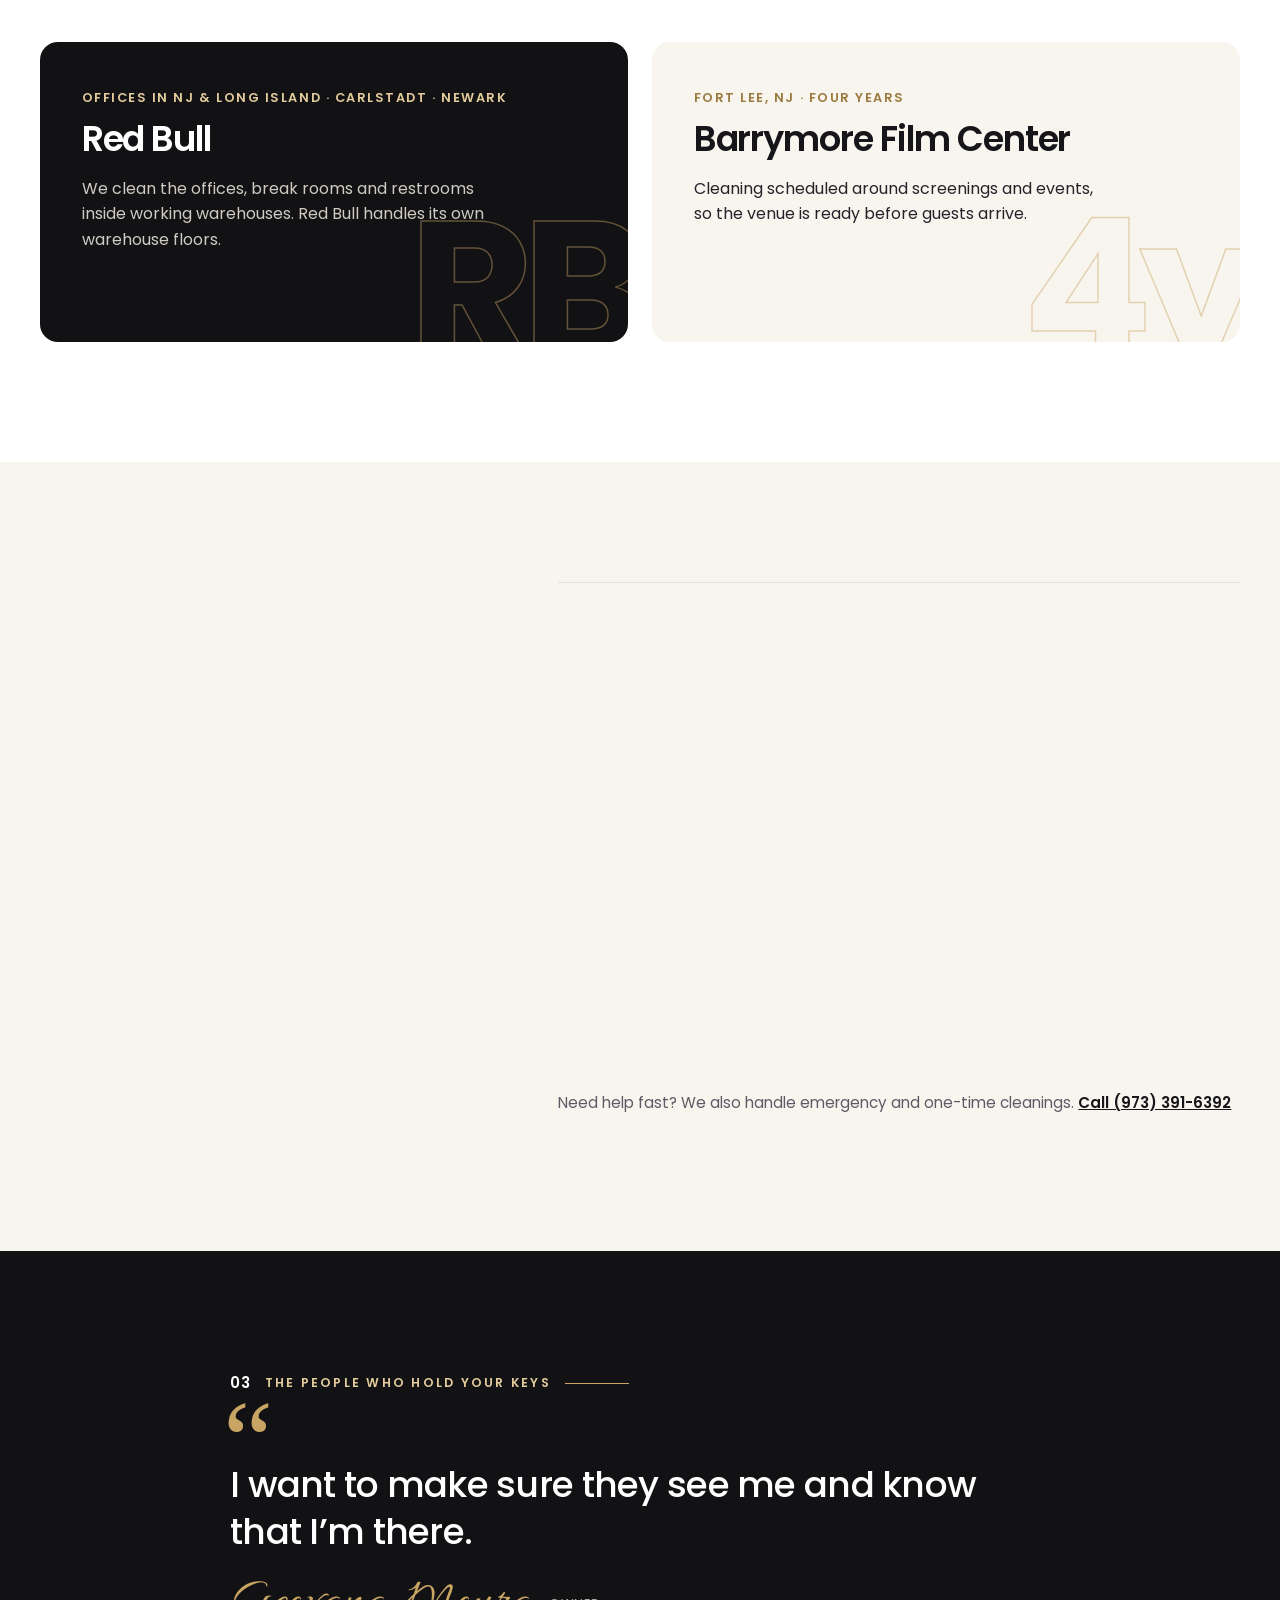
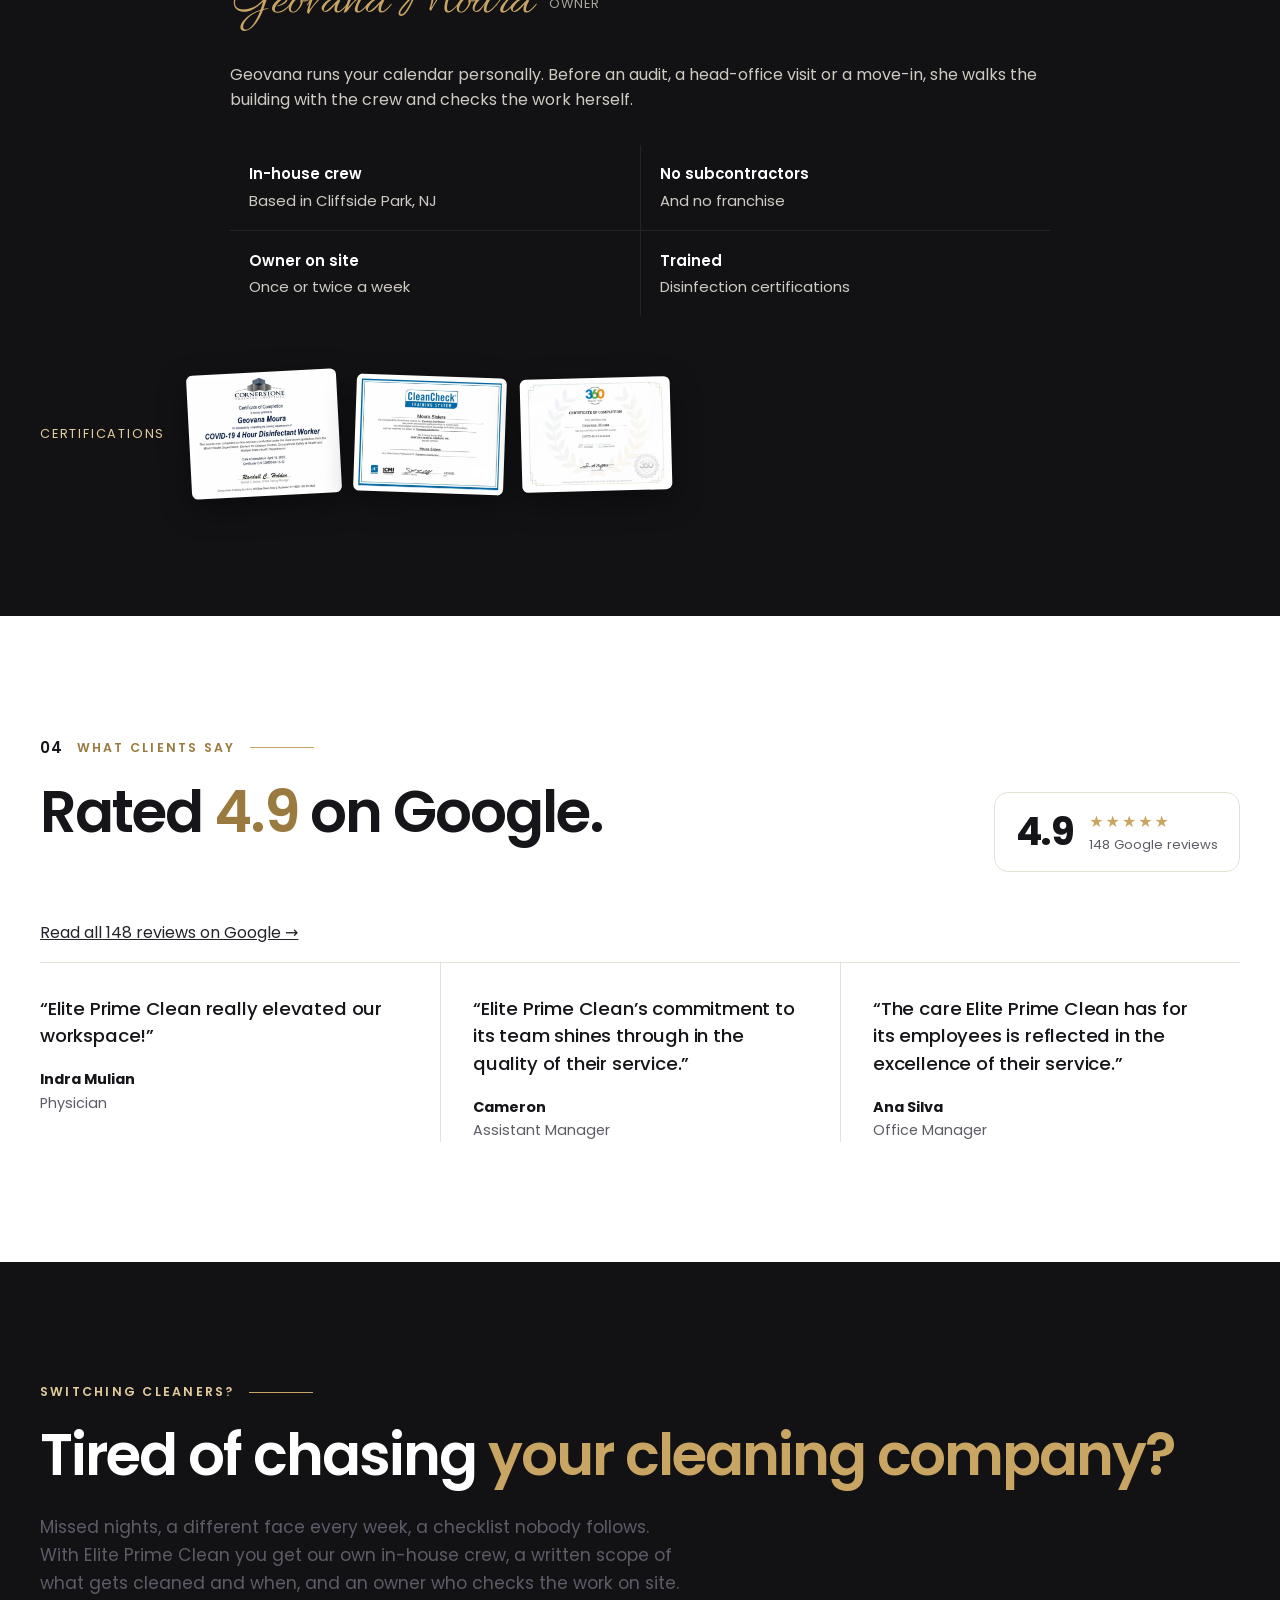
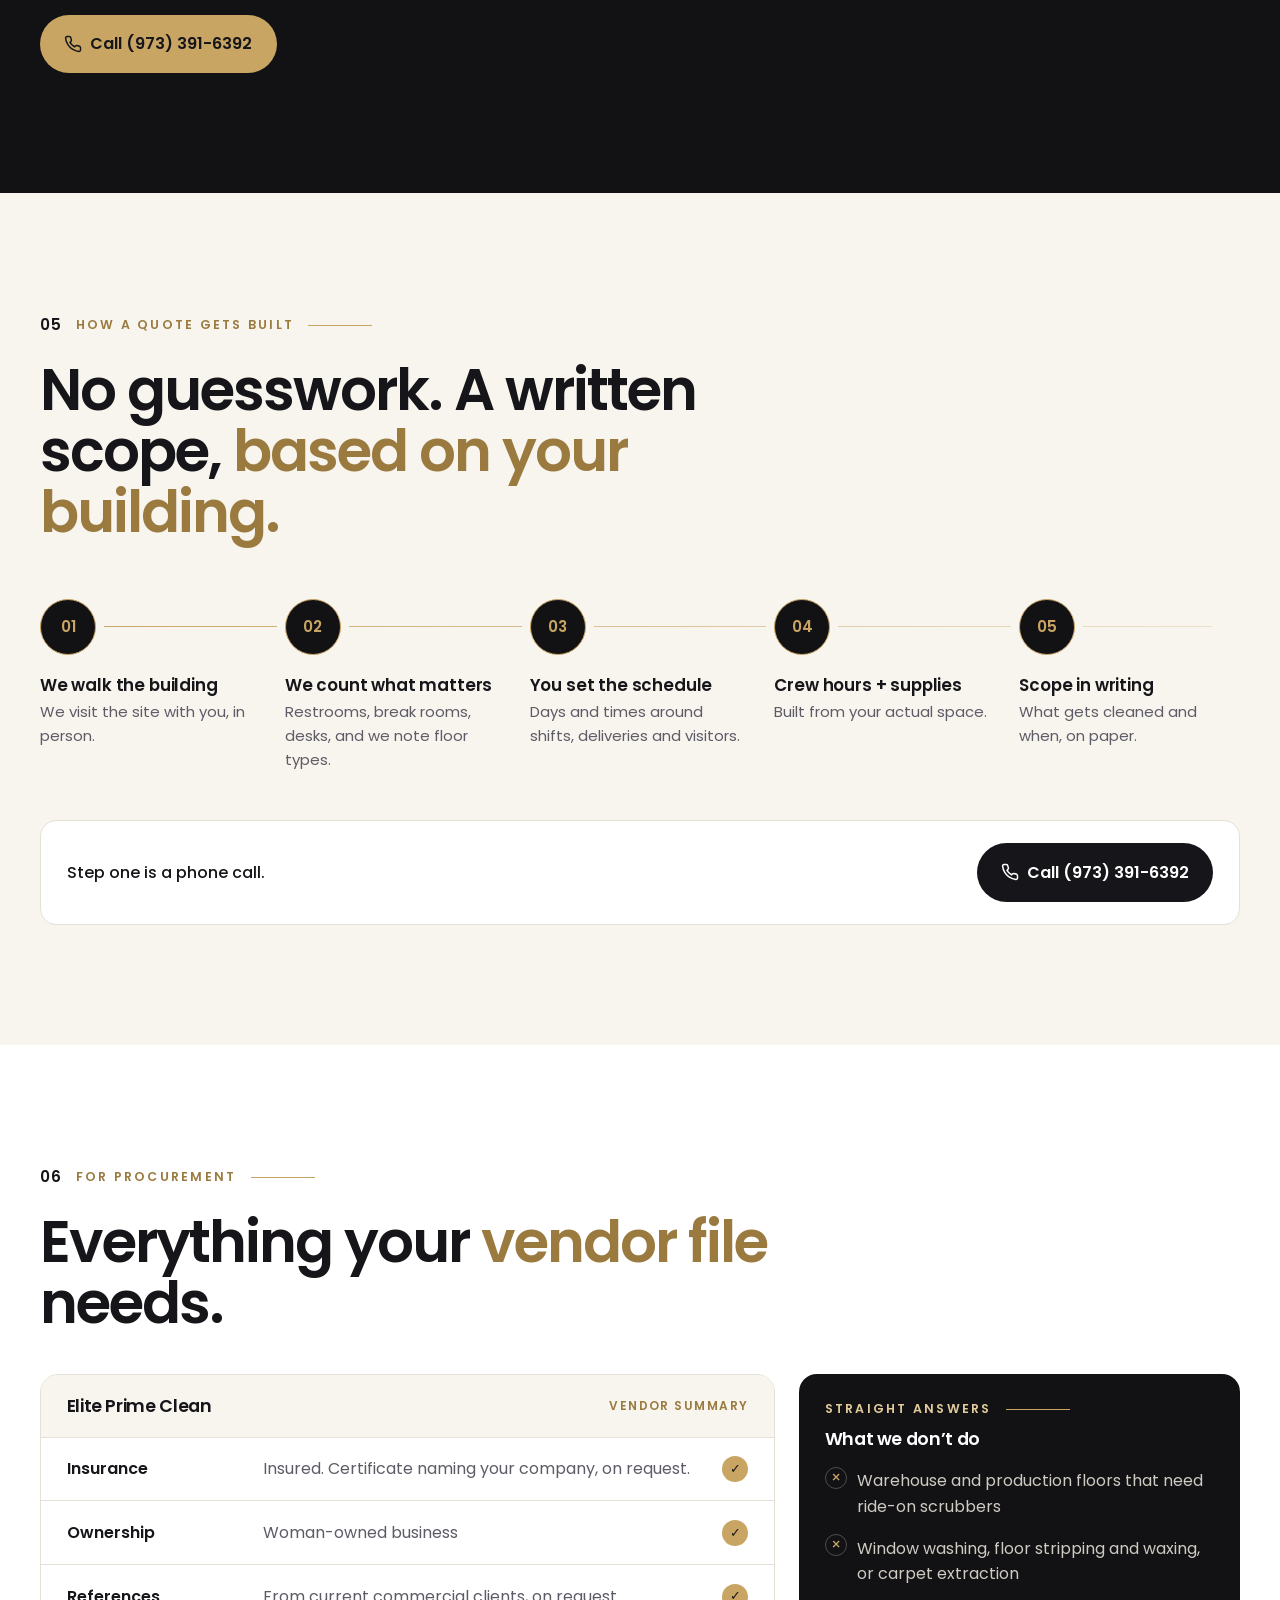
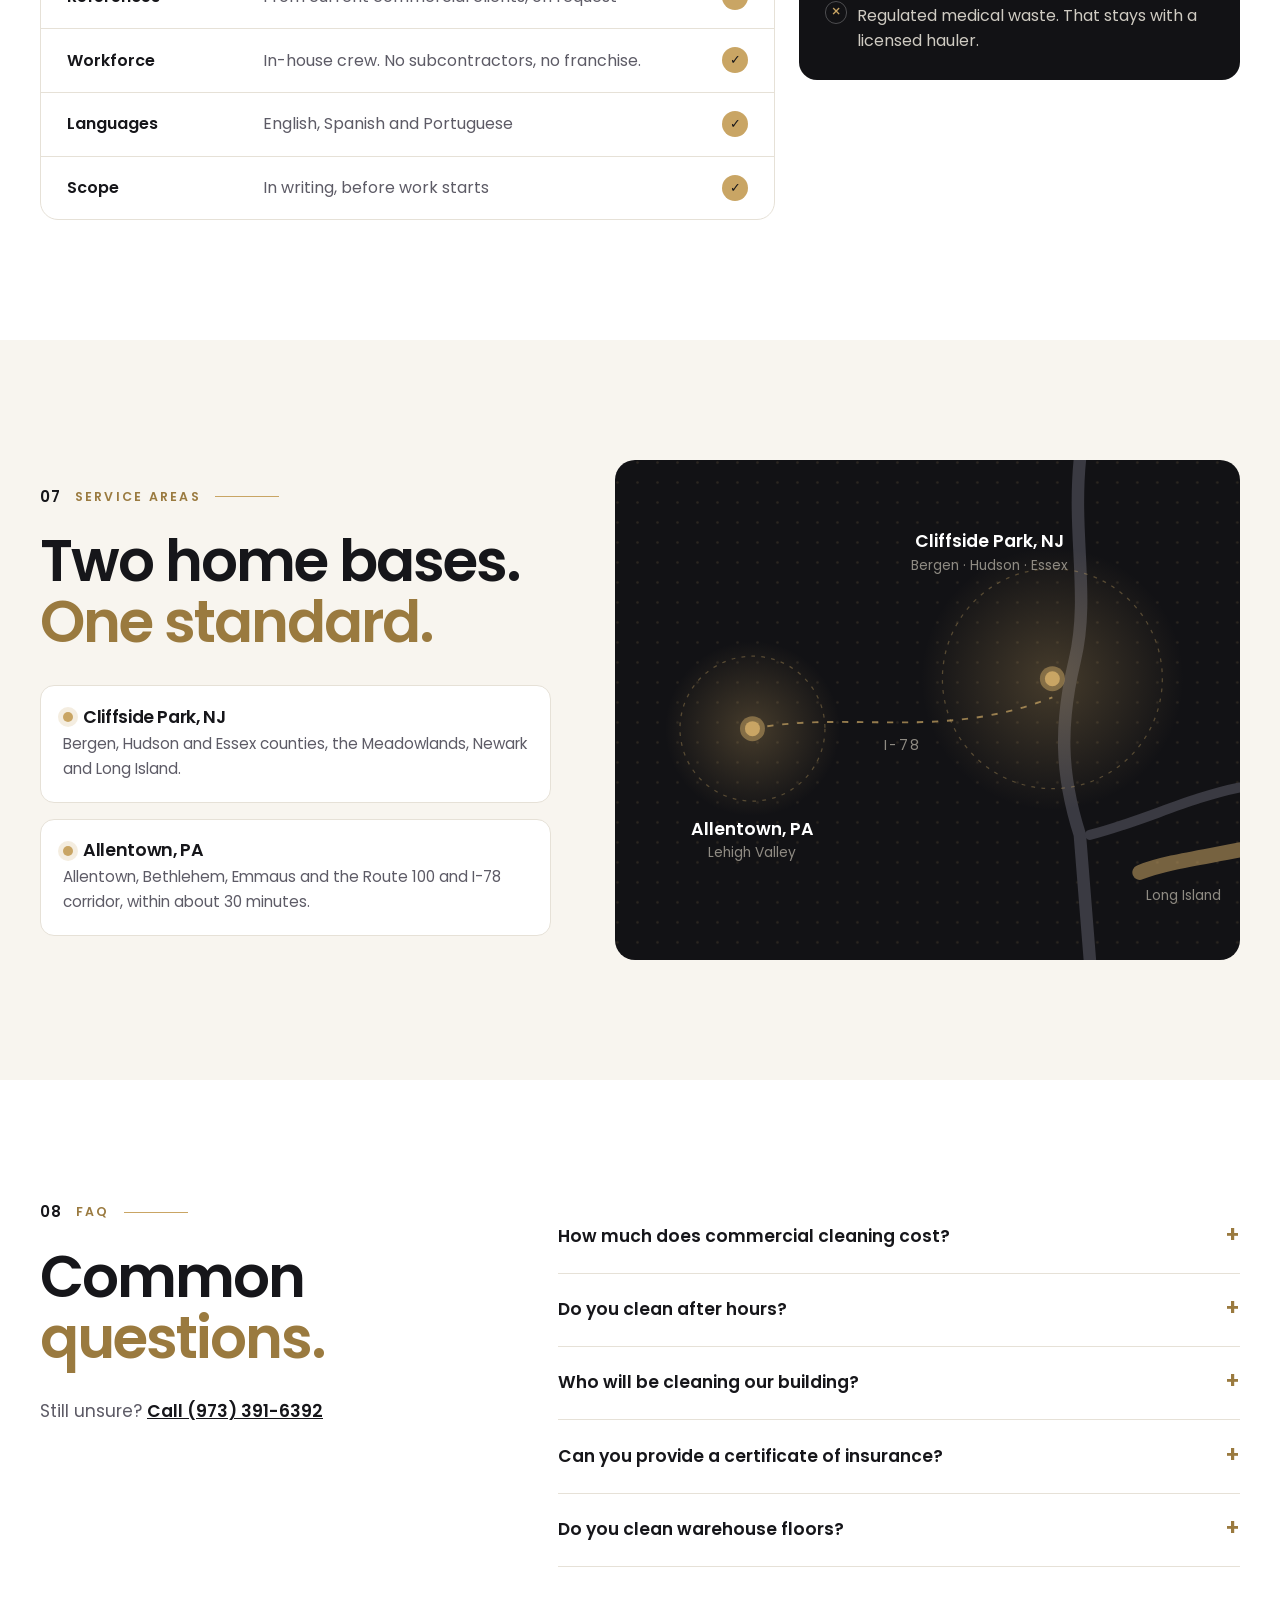
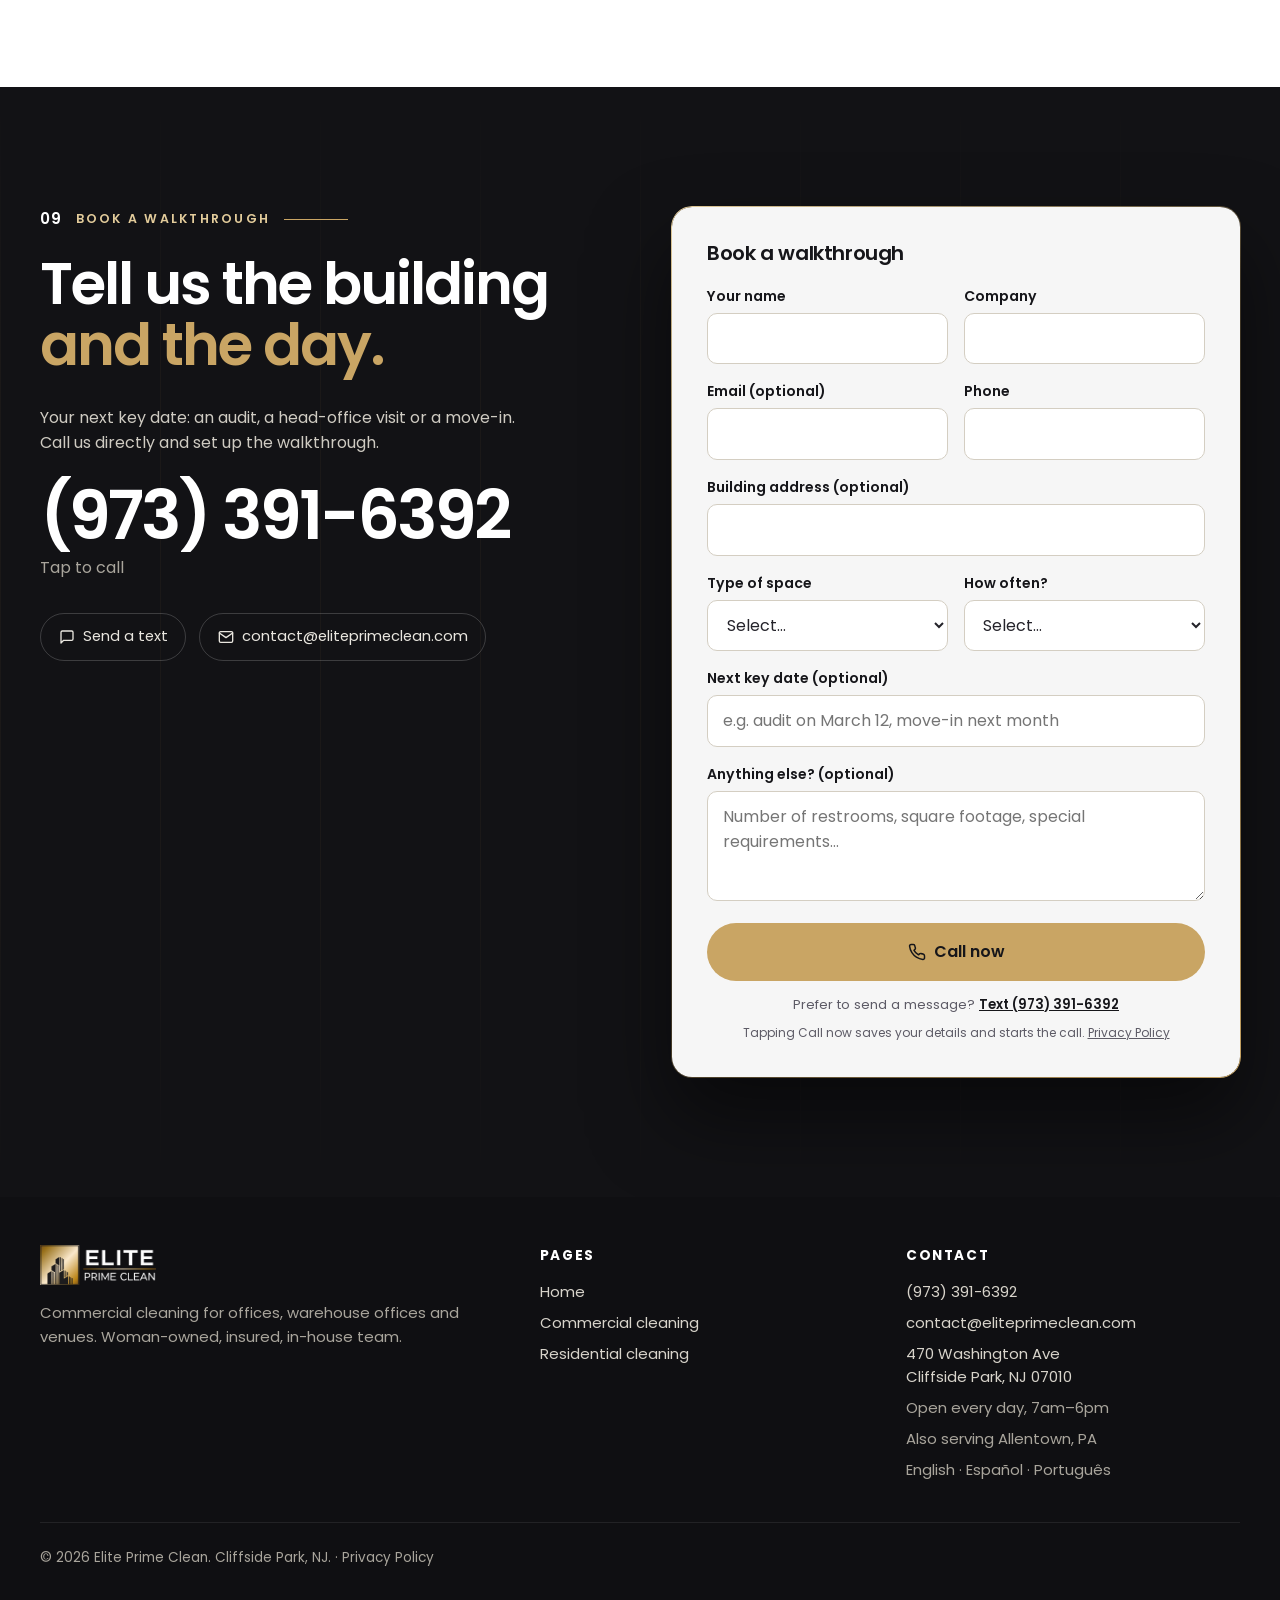
==== commit 308c7862: "Add files via upload" ====
--- a/commercial.html
+++ b/commercial.html
@@ -78,10 +78,10 @@
           <form class="form hero-form glass" id="quick-form" data-quote-form="Commercial" novalidate>
             <input type="hidden" name="source" value="Top form">
             <div class="form-head">
-              <h3>Request a walkthrough</h3>
+              <h3>Book a walkthrough</h3>
               <span class="pill">4 quick fields</span>
             </div>
-            <p class="form-sub">Fill this in, tap Call now and talk to us directly.</p>
+            <p class="form-sub">Fill this in, tap Call now and talk to us directly. We answer every day, 7am–6pm.</p>
             <div class="form-row">
               <div class="field"><label for="hc-name">Your name</label><input id="hc-name" name="name" autocomplete="name" required></div>
               <div class="field"><label for="hc-phone">Phone</label><input id="hc-phone" name="phone" type="tel" autocomplete="tel" required></div>
@@ -102,14 +102,14 @@
             </div>
             <button class="btn btn-gold btn-call" type="submit"><svg viewBox="0 0 24 24" fill="none" stroke="currentColor" stroke-width="2" stroke-linecap="round" stroke-linejoin="round" aria-hidden="true"><path d="M22 16.9v3a2 2 0 0 1-2.2 2 19.8 19.8 0 0 1-8.6-3.1 19.5 19.5 0 0 1-6-6A19.8 19.8 0 0 1 2.1 4.2 2 2 0 0 1 4.1 2h3a2 2 0 0 1 2 1.7c.1.9.4 1.8.7 2.7a2 2 0 0 1-.5 2.1L8 9.8a16 16 0 0 0 6 6l1.3-1.3a2 2 0 0 1 2.1-.4c.9.3 1.8.6 2.7.7a2 2 0 0 1 1.7 2z"/></svg>Call now</button>
             <p class="form-note">Prefer to send a message? <a href="sms:+19733916392" data-form-sms>Text (973) 391-6392</a></p>
-          <p class="form-privacy">Tapping Call now saves your details so we can help with your request. <a href="privacy.html">Privacy Policy</a></p>
+          <p class="form-privacy">Tapping Call now saves your details and starts the call. <a href="privacy.html">Privacy Policy</a></p>
           </form>
         </div>
       </div>
 
       <div class="stat-strip">
         <div class="container">
-          <div class="s reveal"><strong data-count="4.9" data-decimals="1">4.9</strong><span>Google rating · 147 reviews</span></div>
+          <div class="s reveal"><strong data-count="4.9" data-decimals="1">4.9</strong><span>Google rating · 148 reviews</span></div>
           <div class="s reveal d1"><strong><span data-count="15">15</span><sup>+</sup></strong><span>Years in business</span></div>
           <div class="s reveal d2"><strong><span data-count="4">4</span> yrs</strong><span>Barrymore Film Center</span></div>
           <div class="s reveal d3"><strong>NJ · NY</strong><span>Red Bull offices</span></div>
@@ -222,13 +222,29 @@
           </div>
           <div class="g-score reveal d2">
             <strong>4.9</strong>
-            <div><span class="stars" aria-label="5 stars">★★★★★</span><small>147 Google reviews</small></div>
-          </div>
-        </div>
+            <div><span class="stars" aria-label="5 stars">★★★★★</span><small>148 Google reviews</small></div>
+          </div>
+        </div>
+        <p class="g-all-row reveal"><a class="g-all" data-google-reviews-link href="https://search.google.com/local/reviews?placeid=ChIJr-WxygP3wokRds18dQERJek" target="_blank" rel="noopener">Read all 148 reviews on Google →</a></p>
         <div class="quotes">
           <blockquote class="reveal"><p>“Elite Prime Clean really elevated our workspace!”</p><footer><b>Indra Mulian</b>Physician</footer></blockquote>
           <blockquote class="reveal d1"><p>“Elite Prime Clean’s commitment to its team shines through in the quality of their service.”</p><footer><b>Cameron</b>Assistant Manager</footer></blockquote>
           <blockquote class="reveal d2"><p>“The care Elite Prime Clean has for its employees is reflected in the excellence of their service.”</p><footer><b>Ana Silva</b>Office Manager</footer></blockquote>
+        </div>
+        <div data-reviews="commercial" data-limit="3" data-replaces=".quotes"><div class="g-reviews"></div></div>
+      </div>
+    </section>
+
+    <!-- ============ SWITCHING ============ -->
+    <section class="section on-ink switch-band">
+      <div class="container switch-grid">
+        <div>
+          <div class="label reveal">Switching cleaners?</div>
+          <h2 class="display reveal d1">Tired of chasing <em>your cleaning company?</em></h2>
+        </div>
+        <div class="reveal d2">
+          <p class="lead">Missed nights, a different face every week, a checklist nobody follows. With Elite Prime Clean you get our own in-house crew, a written scope of what gets cleaned and when, and an owner who checks the work on site.</p>
+          <a class="btn btn-gold btn-call" href="tel:+19733916392"><svg viewBox="0 0 24 24" fill="none" stroke="currentColor" stroke-width="2" stroke-linecap="round" stroke-linejoin="round" aria-hidden="true"><path d="M22 16.9v3a2 2 0 0 1-2.2 2 19.8 19.8 0 0 1-8.6-3.1 19.5 19.5 0 0 1-6-6A19.8 19.8 0 0 1 2.1 4.2 2 2 0 0 1 4.1 2h3a2 2 0 0 1 2 1.7c.1.9.4 1.8.7 2.7a2 2 0 0 1-.5 2.1L8 9.8a16 16 0 0 0 6 6l1.3-1.3a2 2 0 0 1 2.1-.4c.9.3 1.8.6 2.7.7a2 2 0 0 1 1.7 2z"/></svg>Call (973) 391-6392</a>
         </div>
       </div>
     </section>
@@ -265,6 +281,7 @@
               <div class="row"><dt>Ownership</dt><dd>Woman-owned business</dd><span class="ok">✓</span></div>
               <div class="row"><dt>References</dt><dd>From current commercial clients, on request</dd><span class="ok">✓</span></div>
               <div class="row"><dt>Workforce</dt><dd>In-house crew. No subcontractors, no franchise.</dd><span class="ok">✓</span></div>
+              <div class="row"><dt>Languages</dt><dd>English, Spanish and Portuguese</dd><span class="ok">✓</span></div>
               <div class="row"><dt>Scope</dt><dd>In writing, before work starts</dd><span class="ok">✓</span></div>
             </dl>
           </div>
@@ -377,7 +394,7 @@
         </div>
         <form class="form glass reveal d1" style="position:relative" data-quote-form="Commercial" novalidate>
           <input type="hidden" name="source" value="Bottom form">
-          <h3>Request a walkthrough</h3>
+          <h3>Book a walkthrough</h3>
           <div class="form-row">
             <div class="field"><label for="c-name">Your name</label><input id="c-name" name="name" autocomplete="name" required></div>
             <div class="field"><label for="c-company">Company</label><input id="c-company" name="company" autocomplete="organization" required></div>
@@ -418,7 +435,7 @@
           <div class="field"><label for="c-msg">Anything else? (optional)</label><textarea id="c-msg" name="message" placeholder="Number of restrooms, square footage, special requirements…"></textarea></div>
           <button class="btn btn-gold btn-call" type="submit"><svg viewBox="0 0 24 24" fill="none" stroke="currentColor" stroke-width="2" stroke-linecap="round" stroke-linejoin="round" aria-hidden="true"><path d="M22 16.9v3a2 2 0 0 1-2.2 2 19.8 19.8 0 0 1-8.6-3.1 19.5 19.5 0 0 1-6-6A19.8 19.8 0 0 1 2.1 4.2 2 2 0 0 1 4.1 2h3a2 2 0 0 1 2 1.7c.1.9.4 1.8.7 2.7a2 2 0 0 1-.5 2.1L8 9.8a16 16 0 0 0 6 6l1.3-1.3a2 2 0 0 1 2.1-.4c.9.3 1.8.6 2.7.7a2 2 0 0 1 1.7 2z"/></svg>Call now</button>
           <p class="form-note">Prefer to send a message? <a href="sms:+19733916392" data-form-sms>Text (973) 391-6392</a></p>
-          <p class="form-privacy">Tapping Call now saves your details so we can help with your request. <a href="privacy.html">Privacy Policy</a></p>
+          <p class="form-privacy">Tapping Call now saves your details and starts the call. <a href="privacy.html">Privacy Policy</a></p>
         </form>
       </div>
     </section>
@@ -444,7 +461,10 @@
           <ul>
             <li><a href="tel:+19733916392">(973) 391-6392</a></li>
             <li><a href="mailto:contact@eliteprimeclean.com">contact@eliteprimeclean.com</a></li>
-            <li>Cliffside Park, NJ · Allentown, PA</li>
+            <li><a href="https://maps.google.com/?cid=16799852682939256182" target="_blank" rel="noopener">470 Washington Ave<br>Cliffside Park, NJ 07010</a></li>
+            <li>Open every day, 7am–6pm</li>
+            <li>Also serving Allentown, PA</li>
+            <li>English · Español · Português</li>
           </ul>
         </div>
       </div>
@@ -454,9 +474,10 @@
 
   <div class="mobile-bar">
     <a class="btn btn-gold" href="tel:+19733916392"><svg viewBox="0 0 24 24" fill="none" stroke="currentColor" stroke-width="2" stroke-linecap="round" stroke-linejoin="round" aria-hidden="true"><path d="M22 16.9v3a2 2 0 0 1-2.2 2 19.8 19.8 0 0 1-8.6-3.1 19.5 19.5 0 0 1-6-6A19.8 19.8 0 0 1 2.1 4.2 2 2 0 0 1 4.1 2h3a2 2 0 0 1 2 1.7c.1.9.4 1.8.7 2.7a2 2 0 0 1-.5 2.1L8 9.8a16 16 0 0 0 6 6l1.3-1.3a2 2 0 0 1 2.1-.4c.9.3 1.8.6 2.7.7a2 2 0 0 1 1.7 2z"/></svg> Call now</a>
-    <a class="btn btn-outline" href="#quick-form">Quote</a>
+    <a class="btn btn-outline" href="sms:+19733916392">Text</a>
   </div>
 
   <script src="assets/js/main.js"></script>
+  <script src="assets/js/reviews.js"></script>
 </body>
 </html>
--- a/assets/css/styles.css
+++ b/assets/css/styles.css
@@ -455,3 +455,7 @@
 .form-privacy { font-size: .75rem; color: var(--muted); text-align: center; margin: .5rem 0 0; }
 .form-privacy a { color: inherit; text-decoration: underline; }
 .form-note a { white-space: nowrap; }
+
+/* Photo slots: if the photo file isn't there yet, hide the slot instead of showing the
+   dashed placeholder (the <img onerror> removes itself, and :has() reacts). */
+.img-slot:not(:has(img)), .wide-photo:not(:has(img)) { display: none; }
--- a/assets/css/commercial.css
+++ b/assets/css/commercial.css
@@ -245,3 +245,7 @@
   .owner .sig { flex-wrap: wrap; }
   .lx-hero h1 { font-size: clamp(2.3rem, 10vw, 3rem); }
 }
+
+/* Owner section without a photo yet: drop the empty frame and use one column */
+.framed:not(:has(img)) { display: none; }
+.owner:not(:has(img)) { grid-template-columns: 1fr; max-width: 820px; }
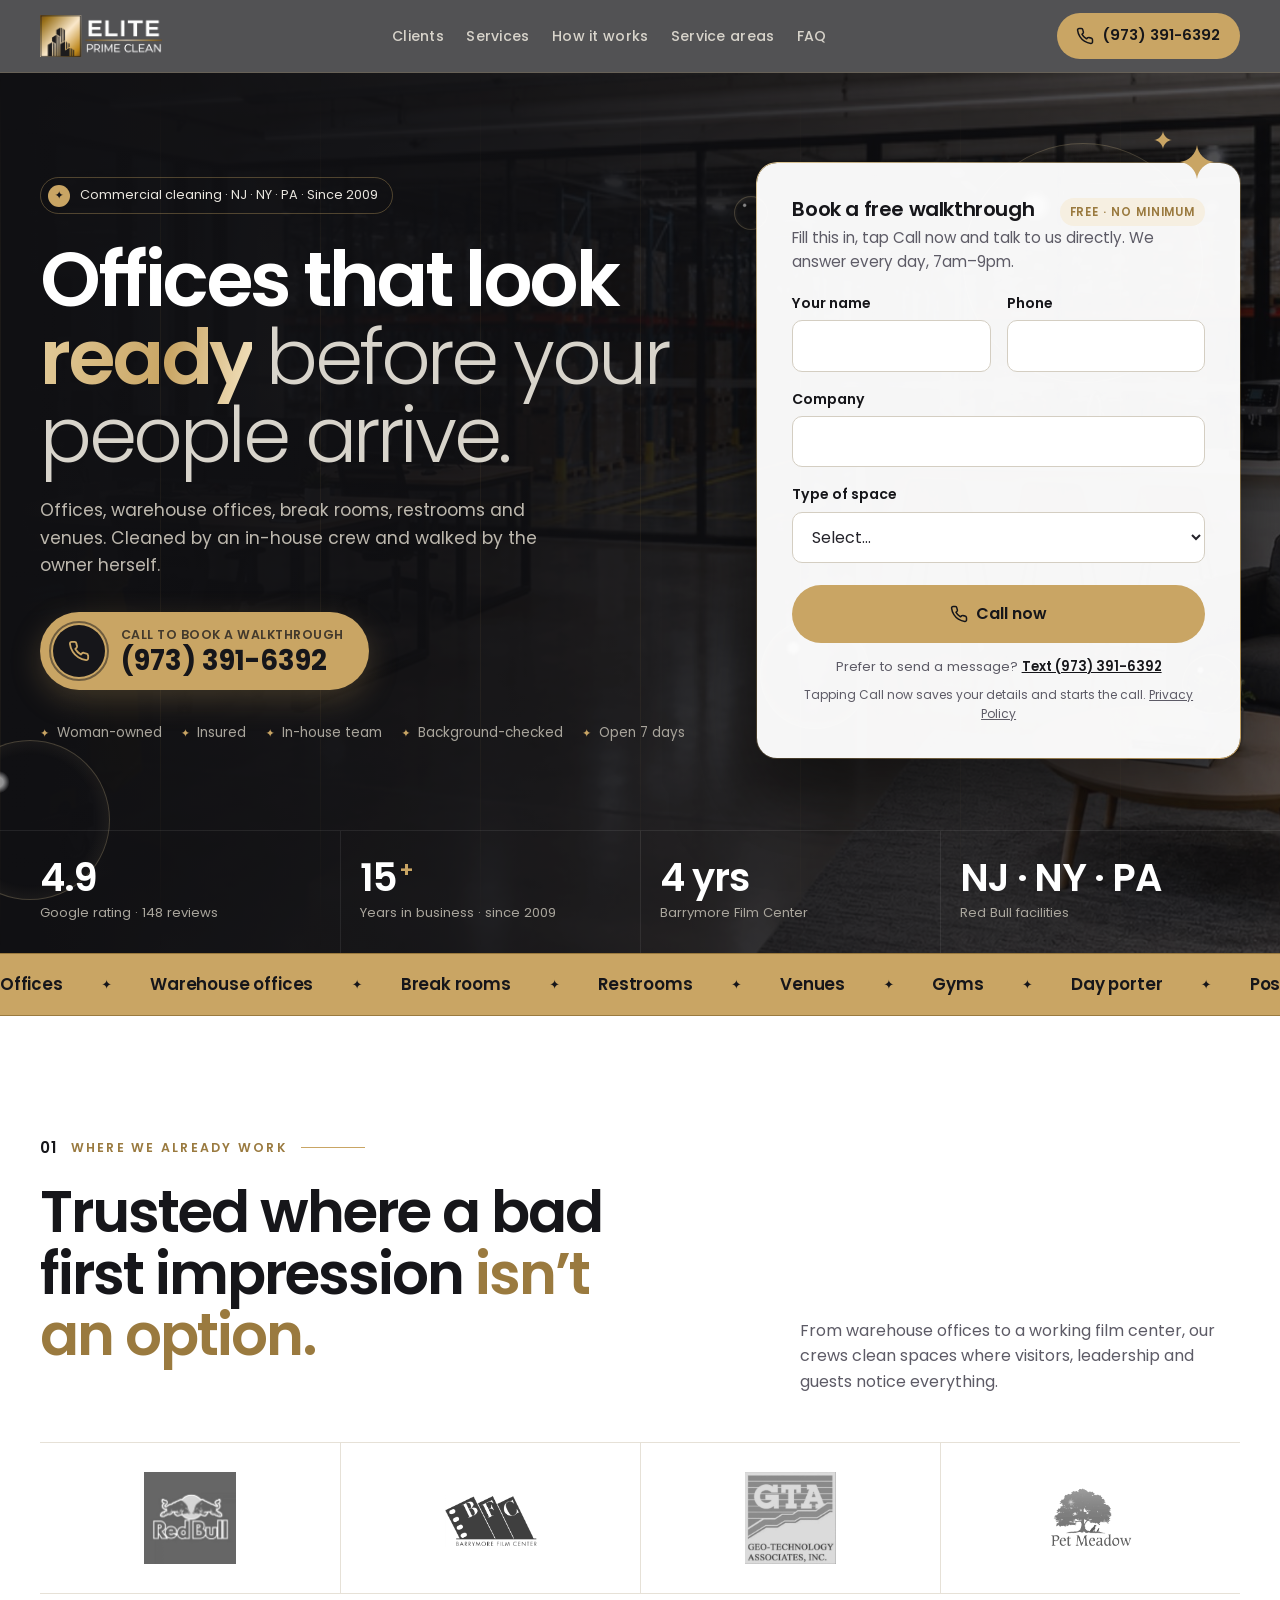
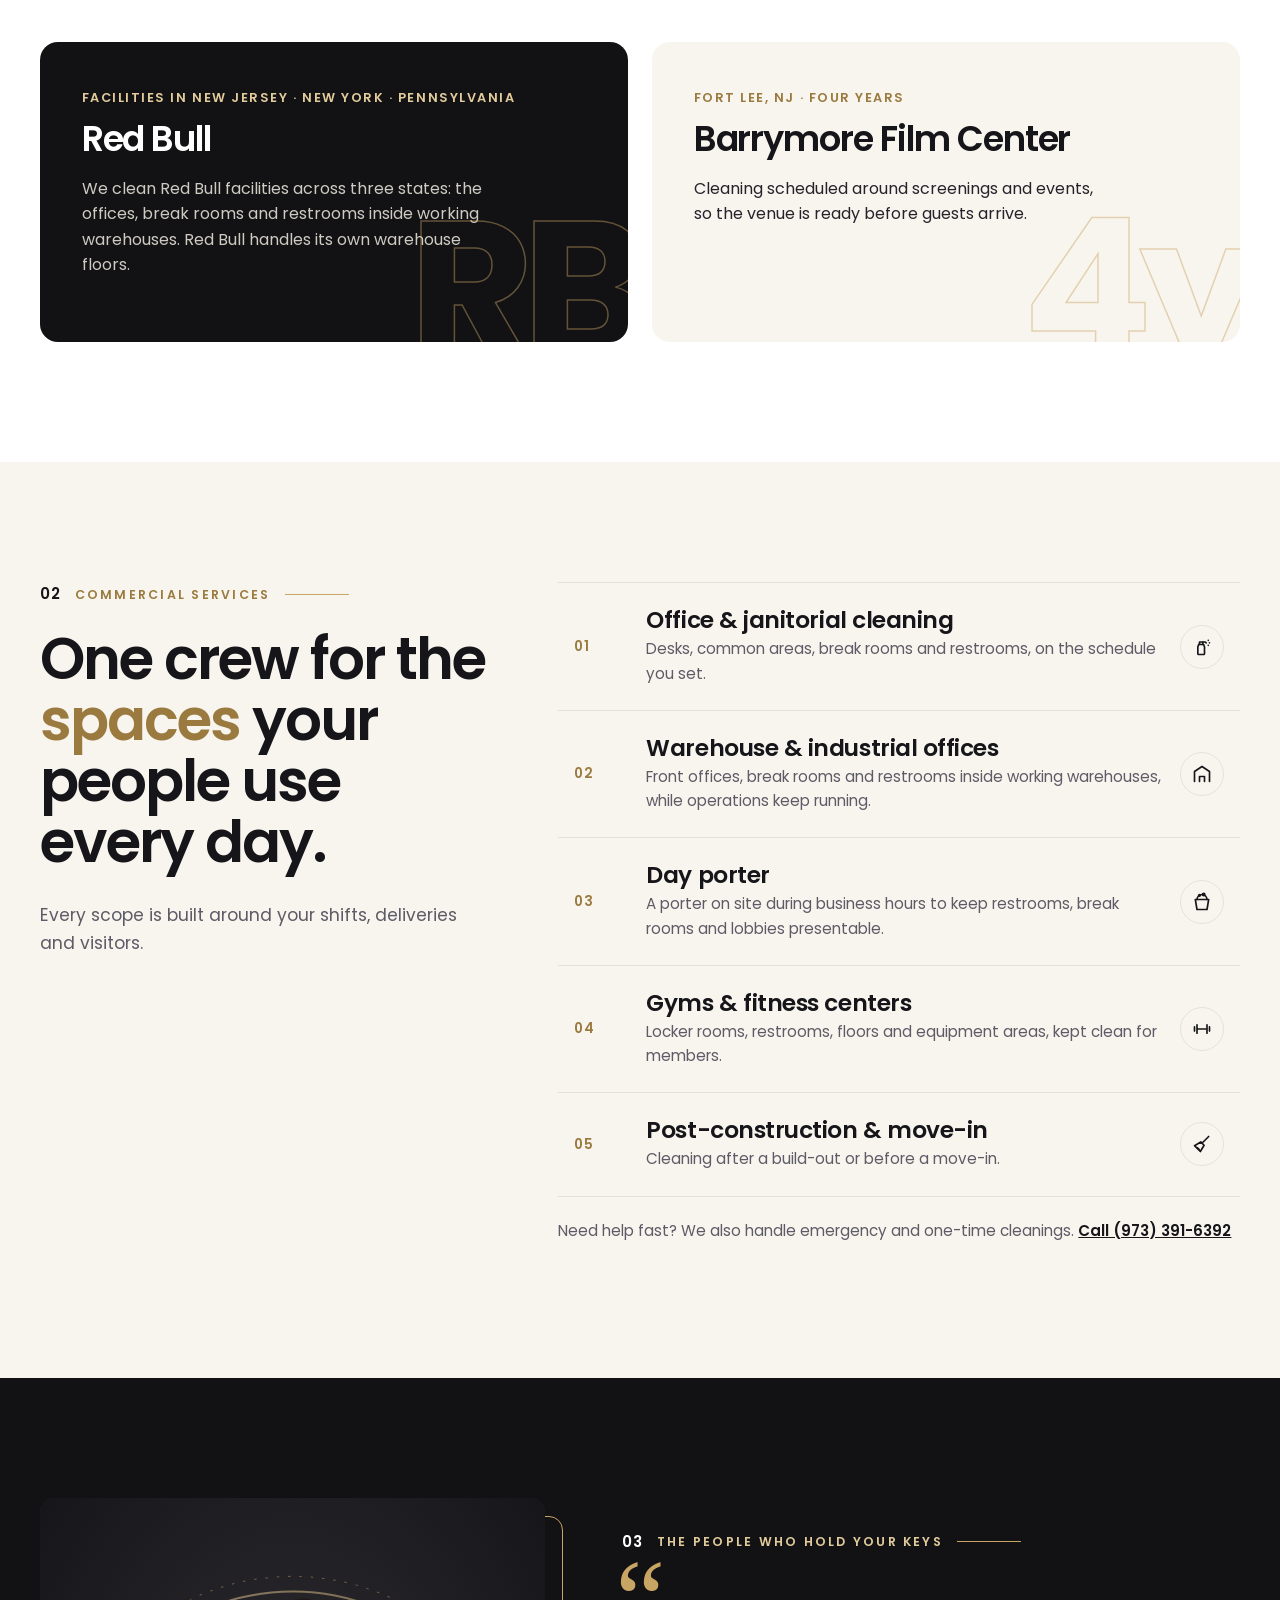
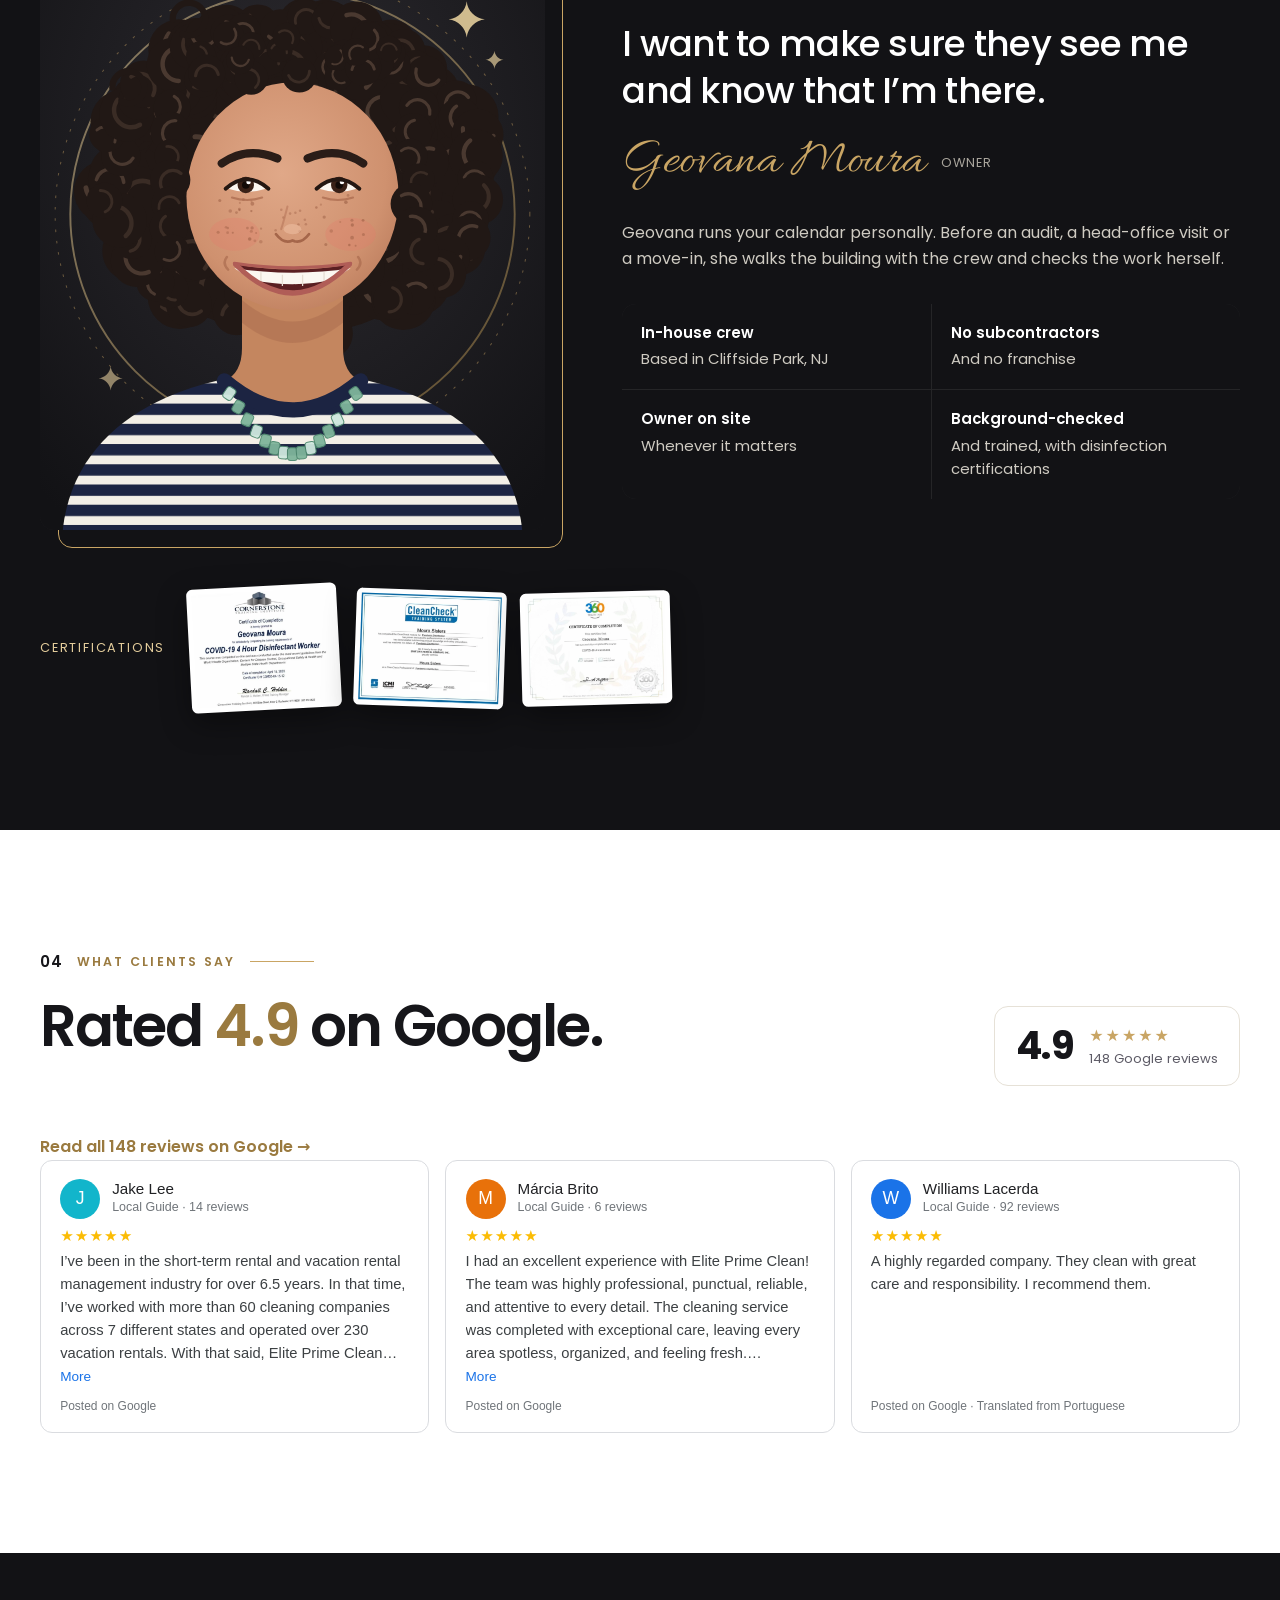
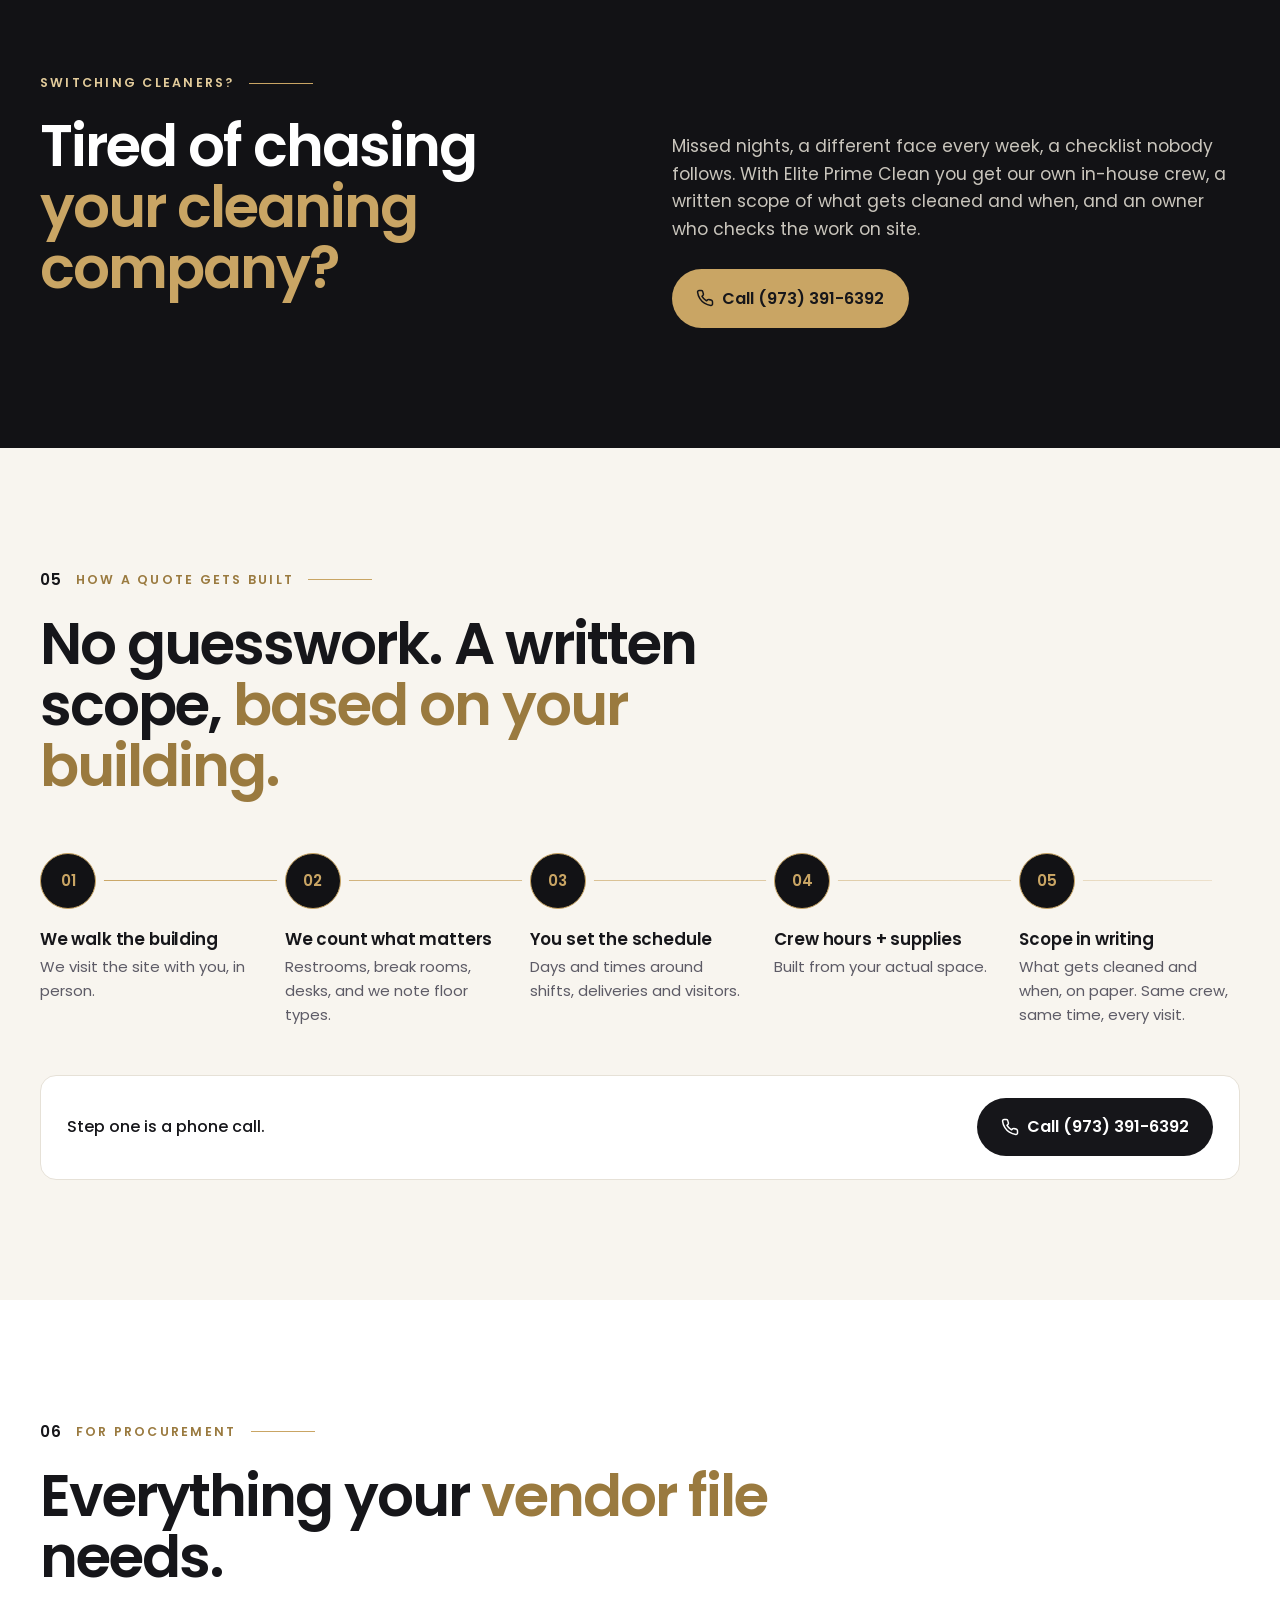
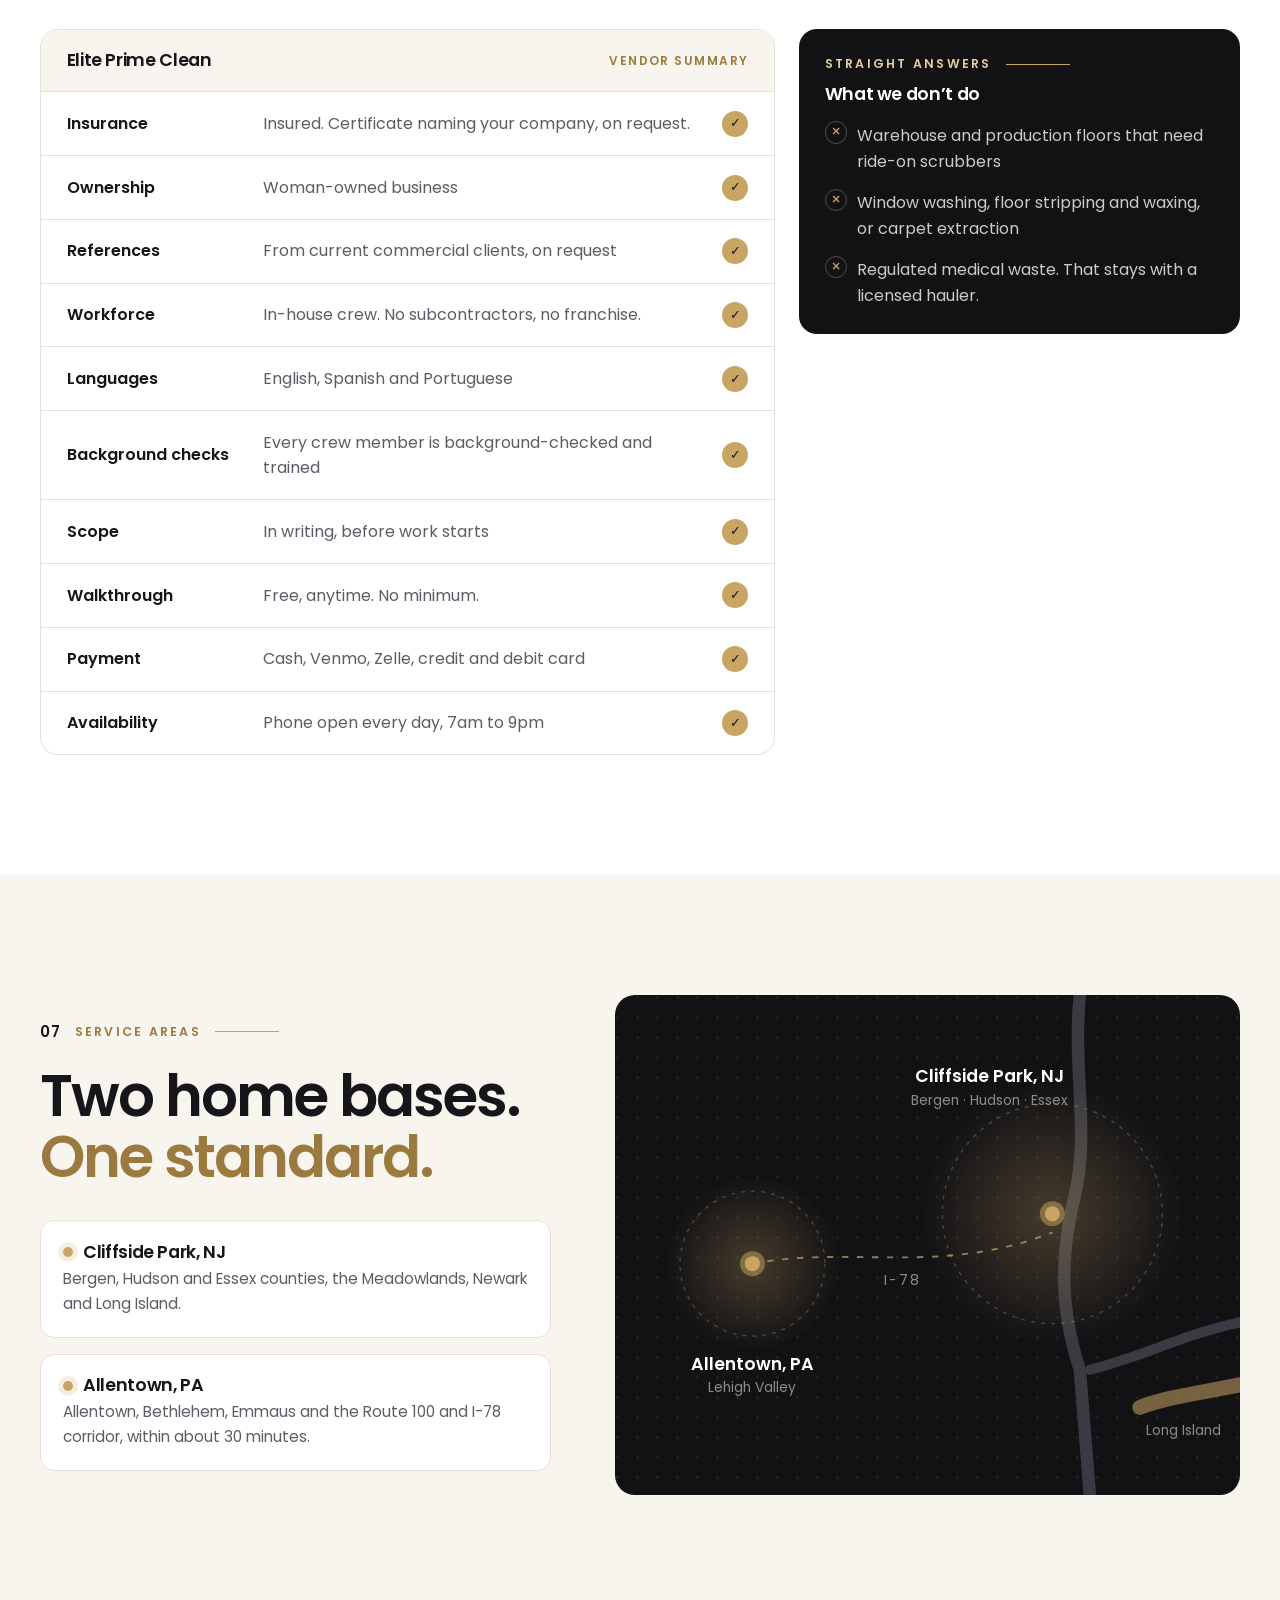
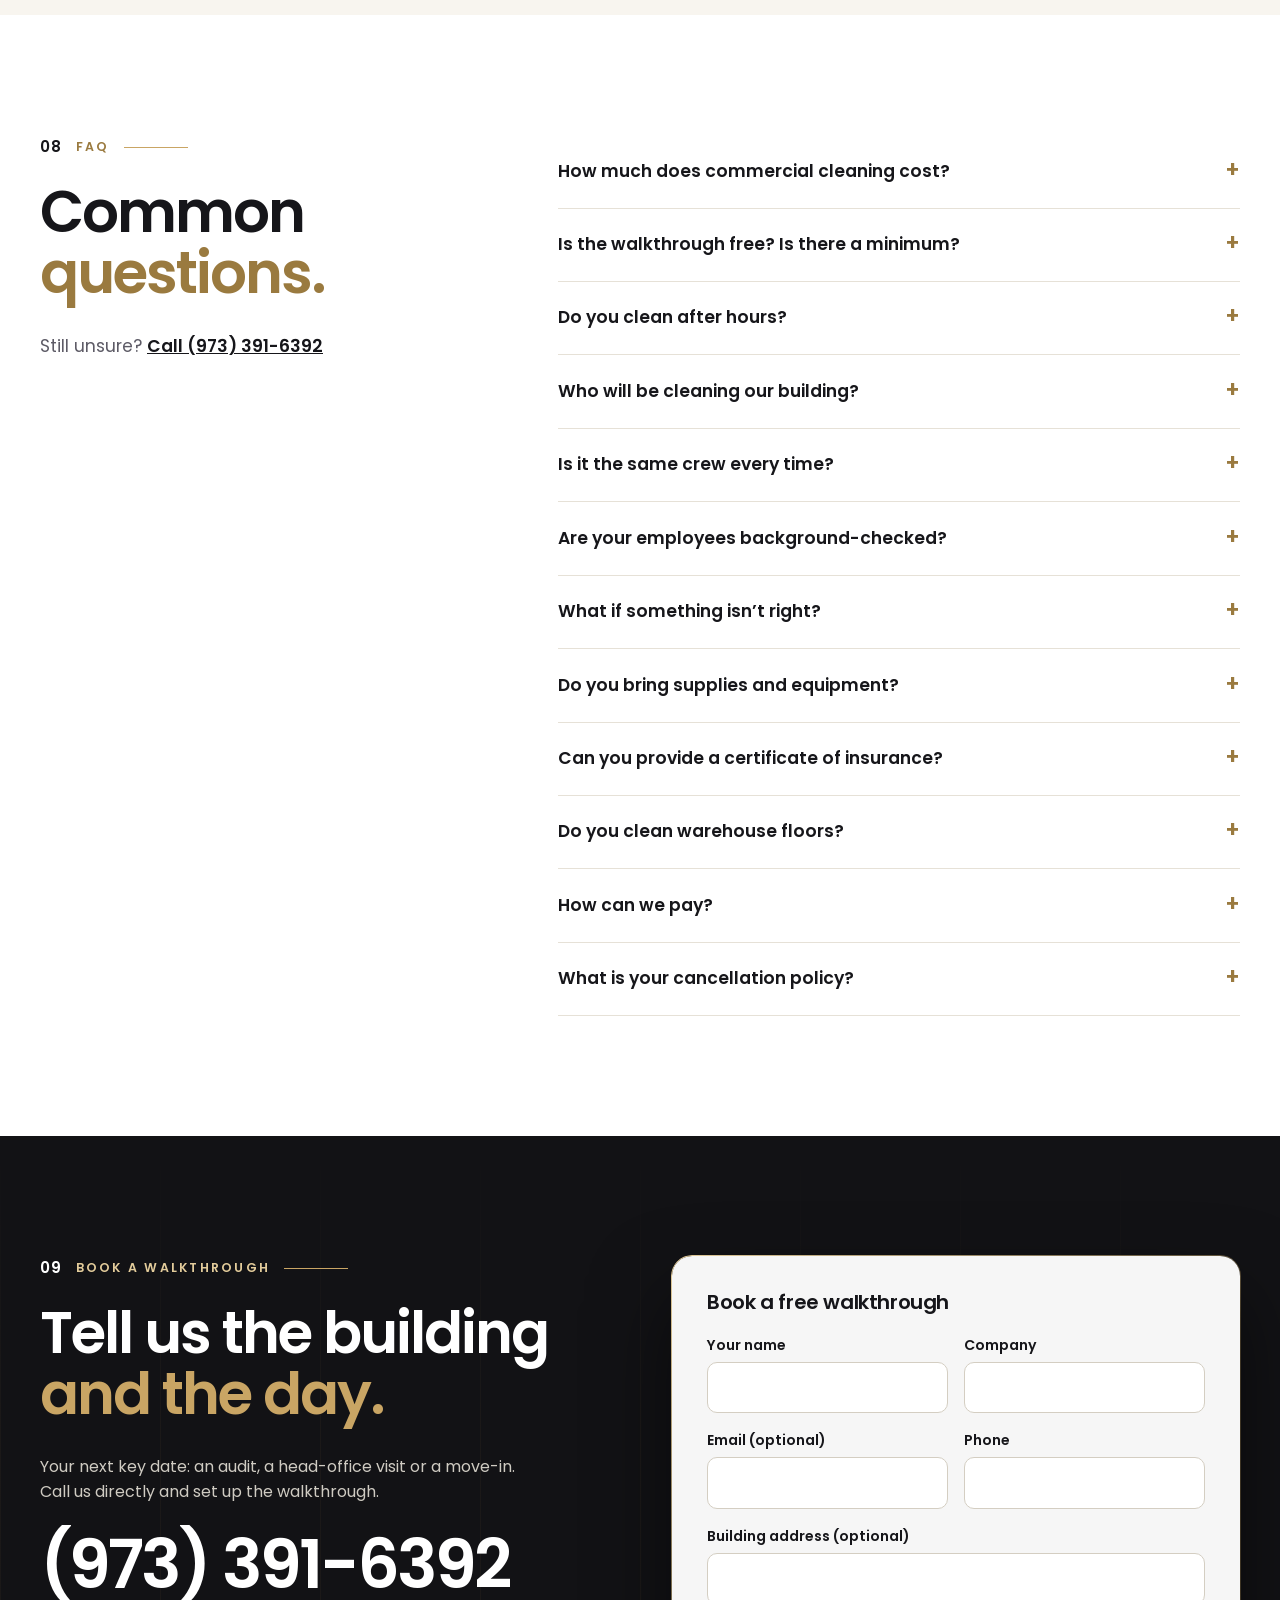
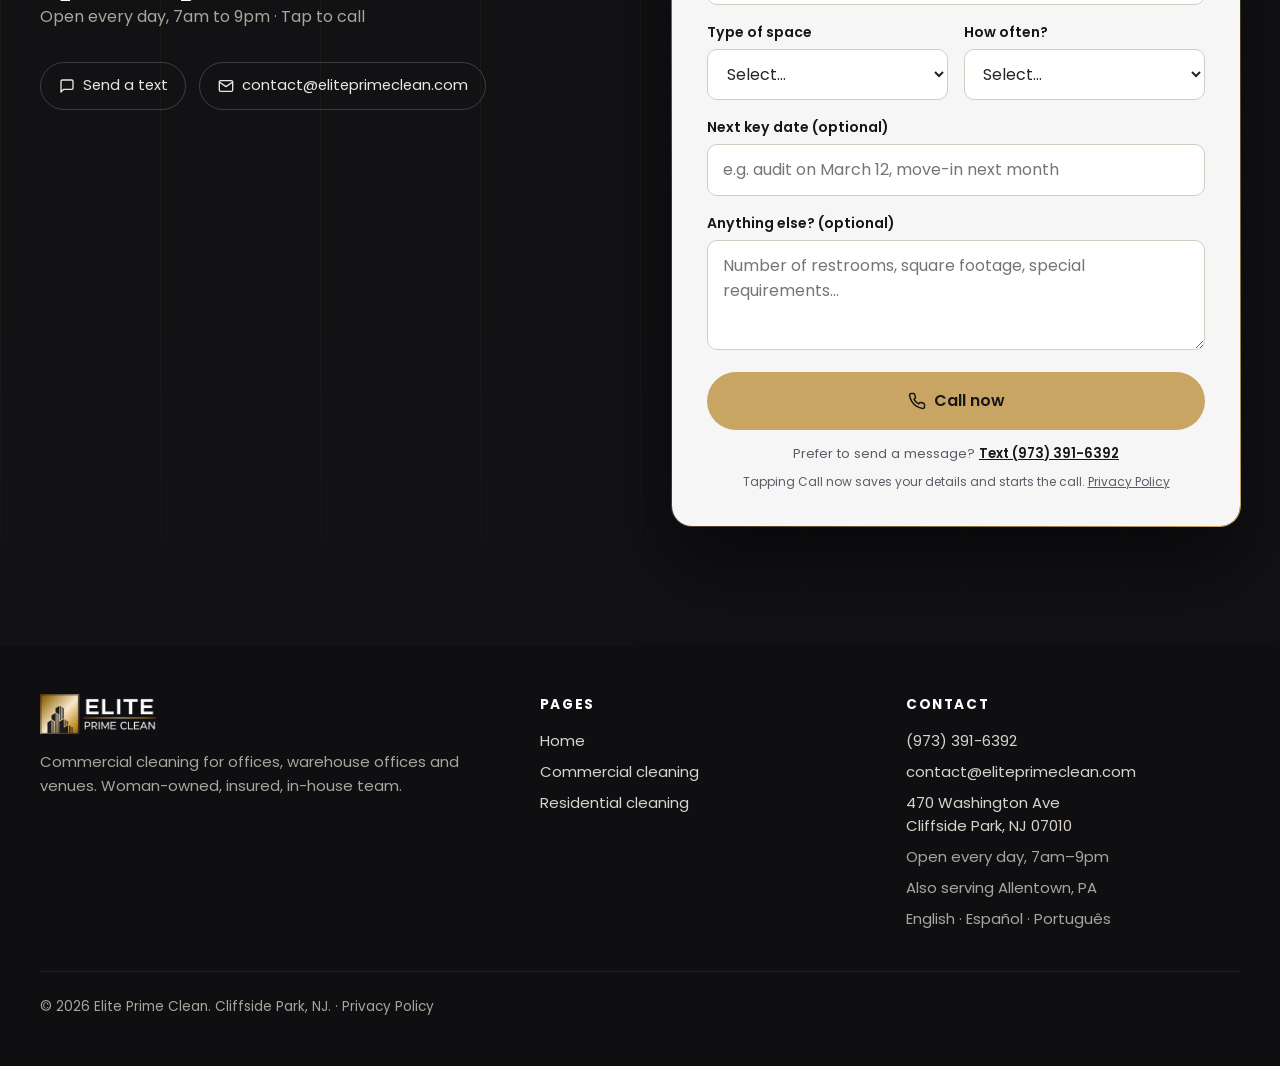
==== commit 581d3532: "Apply owner's answers, redesign residential page, add illustrated owner avatar Built on top of the u" ====
--- a/commercial.html
+++ b/commercial.html
@@ -11,7 +11,7 @@
   <meta charset="utf-8">
   <meta name="viewport" content="width=device-width, initial-scale=1">
   <title>Commercial Cleaning in NJ, NY &amp; Lehigh Valley | Elite Prime Clean</title>
-  <meta name="description" content="Office, warehouse office and venue cleaning. In-house crew, no subcontractors, owner on site. Trusted by Red Bull offices and Barrymore Film Center. Call (973) 391-6392.">
+  <meta name="description" content="Office, warehouse office, gym and venue cleaning in NJ, NY and PA. Free walkthrough. In-house crew, no subcontractors, owner on site. Trusted by Red Bull offices and Barrymore Film Center. Call (973) 391-6392.">
   <meta name="theme-color" content="#101013">
   <link rel="canonical" href="https://eliteprimeclean.com/commercial.html">
   <meta property="og:type" content="website">
@@ -59,7 +59,7 @@
 
       <div class="container lx-hero-grid">
         <div>
-          <span class="kicker reveal"><span class="dot">✦</span>Commercial cleaning · NJ · NY · Lehigh Valley</span>
+          <span class="kicker reveal"><span class="dot">✦</span>Commercial cleaning · NJ · NY · PA · Since 2009</span>
           <h1 class="reveal d1">Offices that look <span class="accent">ready</span> <span class="thin">before your people arrive.</span></h1>
           <p class="lead reveal d2">Offices, warehouse offices, break rooms, restrooms and venues. Cleaned by an in-house crew and walked by the owner herself.</p>
           <div class="hero-actions reveal d3">
@@ -69,7 +69,7 @@
             </a>
           </div>
           <div class="trust-inline reveal d4">
-            <span>Woman-owned</span><span>Insured</span><span>In-house team</span><span>No subcontractors</span>
+            <span>Woman-owned</span><span>Insured</span><span>In-house team</span><span>Background-checked</span><span>Open 7 days</span>
           </div>
         </div>
 
@@ -78,10 +78,10 @@
           <form class="form hero-form glass" id="quick-form" data-quote-form="Commercial" novalidate>
             <input type="hidden" name="source" value="Top form">
             <div class="form-head">
-              <h3>Book a walkthrough</h3>
-              <span class="pill">4 quick fields</span>
-            </div>
-            <p class="form-sub">Fill this in, tap Call now and talk to us directly. We answer every day, 7am–6pm.</p>
+              <h3>Book a free walkthrough</h3>
+              <span class="pill">Free · No minimum</span>
+            </div>
+            <p class="form-sub">Fill this in, tap Call now and talk to us directly. We answer every day, 7am–9pm.</p>
             <div class="form-row">
               <div class="field"><label for="hc-name">Your name</label><input id="hc-name" name="name" autocomplete="name" required></div>
               <div class="field"><label for="hc-phone">Phone</label><input id="hc-phone" name="phone" type="tel" autocomplete="tel" required></div>
@@ -95,6 +95,7 @@
                 <option>Warehouse / industrial office</option>
                 <option>Venue / event space</option>
                 <option>Medical / professional office</option>
+                <option>Gym / fitness center</option>
                 <option>Retail / showroom</option>
                 <option>Post-construction</option>
                 <option>Other</option>
@@ -110,9 +111,9 @@
       <div class="stat-strip">
         <div class="container">
           <div class="s reveal"><strong data-count="4.9" data-decimals="1">4.9</strong><span>Google rating · 148 reviews</span></div>
-          <div class="s reveal d1"><strong><span data-count="15">15</span><sup>+</sup></strong><span>Years in business</span></div>
+          <div class="s reveal d1"><strong><span data-count="15">15</span><sup>+</sup></strong><span>Years in business · since 2009</span></div>
           <div class="s reveal d2"><strong><span data-count="4">4</span> yrs</strong><span>Barrymore Film Center</span></div>
-          <div class="s reveal d3"><strong>NJ · NY</strong><span>Red Bull offices</span></div>
+          <div class="s reveal d3"><strong>NJ · NY · PA</strong><span>Red Bull facilities</span></div>
         </div>
       </div>
     </section>
@@ -120,8 +121,8 @@
     <!-- ============ MARQUEE ============ -->
     <div class="marquee" aria-hidden="true">
       <div class="track">
-        <span>Offices</span><span>Warehouse offices</span><span>Break rooms</span><span>Restrooms</span><span>Venues</span><span>Day porter</span><span>Post-construction</span>
-        <span>Offices</span><span>Warehouse offices</span><span>Break rooms</span><span>Restrooms</span><span>Venues</span><span>Day porter</span><span>Post-construction</span>
+        <span>Offices</span><span>Warehouse offices</span><span>Break rooms</span><span>Restrooms</span><span>Venues</span><span>Gyms</span><span>Day porter</span><span>Post-construction</span>
+        <span>Offices</span><span>Warehouse offices</span><span>Break rooms</span><span>Restrooms</span><span>Venues</span><span>Gyms</span><span>Day porter</span><span>Post-construction</span>
       </div>
     </div>
 
@@ -146,9 +147,9 @@
         <div class="cases">
           <article class="case dark reveal">
             <div>
-              <span class="where">Offices in NJ &amp; Long Island · Carlstadt · Newark</span>
+              <span class="where">Facilities in New Jersey · New York · Pennsylvania</span>
               <h3>Red Bull</h3>
-              <p>We clean the offices, break rooms and restrooms inside working warehouses. Red Bull handles its own warehouse floors.</p>
+              <p>We clean Red Bull facilities across three states: the offices, break rooms and restrooms inside working warehouses. Red Bull handles its own warehouse floors.</p>
             </div>
             <span class="big" aria-hidden="true">RB</span>
           </article>
@@ -178,7 +179,8 @@
             <li class="reveal"><span class="n">01</span><div><h3>Office &amp; janitorial cleaning</h3><p>Desks, common areas, break rooms and restrooms, on the schedule you set.</p></div><span class="ic"><svg viewBox="0 0 24 24" fill="none" stroke="currentColor" stroke-width="2" stroke-linecap="round" stroke-linejoin="round"><path d="M8 9h6l1 3v8a1 1 0 0 1-1 1H8a1 1 0 0 1-1-1v-8z"/><path d="M9 9V6h4v3"/><path d="M13 6h3l1 1"/><path d="M19.5 4v.01M21 7v.01M19.5 10v.01"/></svg></span></li>
             <li class="reveal"><span class="n">02</span><div><h3>Warehouse &amp; industrial offices</h3><p>Front offices, break rooms and restrooms inside working warehouses, while operations keep running.</p></div><span class="ic"><svg viewBox="0 0 24 24" fill="none" stroke="currentColor" stroke-width="2" stroke-linecap="round" stroke-linejoin="round"><path d="M3 21V9l9-6 9 6v12"/><path d="M9 21v-6h6v6"/></svg></span></li>
             <li class="reveal"><span class="n">03</span><div><h3>Day porter</h3><p>A porter on site during business hours to keep restrooms, break rooms and lobbies presentable.</p></div><span class="ic"><svg viewBox="0 0 24 24" fill="none" stroke="currentColor" stroke-width="2" stroke-linecap="round" stroke-linejoin="round"><path d="M4 9h16l-2 12H6z"/><path d="M6 9a6 6 0 0 1 12 0"/><circle cx="9" cy="4" r="1"/><circle cx="14" cy="3" r="1.4"/></svg></span></li>
-            <li class="reveal"><span class="n">04</span><div><h3>Post-construction &amp; move-in</h3><p>Cleaning after a build-out or before a move-in.</p></div><span class="ic"><svg viewBox="0 0 24 24" fill="none" stroke="currentColor" stroke-width="2" stroke-linecap="round" stroke-linejoin="round"><path d="M20 3l-7.5 7.5"/><path d="M10.5 9.5l4 4-4.5 7.5-7-7z"/><path d="M6.5 16.5l2 2"/></svg></span></li>
+            <li class="reveal"><span class="n">04</span><div><h3>Gyms &amp; fitness centers</h3><p>Locker rooms, restrooms, floors and equipment areas, kept clean for members.</p></div><span class="ic"><svg viewBox="0 0 24 24" fill="none" stroke="currentColor" stroke-width="2" stroke-linecap="round" stroke-linejoin="round"><path d="M6 7v10M18 7v10M3 9.5v5M21 9.5v5M6 12h12"/></svg></span></li>
+            <li class="reveal"><span class="n">05</span><div><h3>Post-construction &amp; move-in</h3><p>Cleaning after a build-out or before a move-in.</p></div><span class="ic"><svg viewBox="0 0 24 24" fill="none" stroke="currentColor" stroke-width="2" stroke-linecap="round" stroke-linejoin="round"><path d="M20 3l-7.5 7.5"/><path d="M10.5 9.5l4 4-4.5 7.5-7-7z"/><path d="M6.5 16.5l2 2"/></svg></span></li>
           </ol>
           <p class="svc-note reveal">Need help fast? We also handle emergency and one-time cleanings. <a href="tel:+19733916392">Call (973) 391-6392</a></p>
         </div>
@@ -189,7 +191,7 @@
     <section class="section on-ink">
       <div class="container owner">
         <div class="framed reveal">
-          <div class="img-slot ratio-45" data-label="geovana.jpg&#10;Real photo of Geovana (with the crew) · 4:5"><img src="assets/img/geovana.jpg" alt="Geovana Moura, owner of Elite Prime Clean" loading="lazy" onerror="this.remove()"></div>
+          <div class="img-slot ratio-45"><img src="assets/img/geovana-avatar.svg" alt="Illustrated portrait of Geovana Moura, owner of Elite Prime Clean" loading="lazy"></div>
         </div>
         <div>
           <div class="label reveal"><b>03</b> The people who hold your keys</div>
@@ -199,8 +201,8 @@
           <div class="owner-facts reveal d3">
             <div><b>In-house crew</b>Based in Cliffside Park, NJ</div>
             <div><b>No subcontractors</b>And no franchise</div>
-            <div><b>Owner on site</b>Once or twice a week</div>
-            <div><b>Trained</b>Disinfection certifications</div>
+            <div><b>Owner on site</b>Whenever it matters</div>
+            <div><b>Background-checked</b>And trained, with disinfection certifications</div>
           </div>
         </div>
       </div>
@@ -259,7 +261,7 @@
           <li class="reveal d1"><h3>We count what matters</h3><p>Restrooms, break rooms, desks, and we note floor types.</p></li>
           <li class="reveal d2"><h3>You set the schedule</h3><p>Days and times around shifts, deliveries and visitors.</p></li>
           <li class="reveal d3"><h3>Crew hours + supplies</h3><p>Built from your actual space.</p></li>
-          <li class="reveal d4"><h3>Scope in writing</h3><p>What gets cleaned and when, on paper.</p></li>
+          <li class="reveal d4"><h3>Scope in writing</h3><p>What gets cleaned and when, on paper. Same crew, same time, every visit.</p></li>
         </ol>
         <div class="process-foot reveal">
           <p>Step one is a phone call.</p>
@@ -282,7 +284,11 @@
               <div class="row"><dt>References</dt><dd>From current commercial clients, on request</dd><span class="ok">✓</span></div>
               <div class="row"><dt>Workforce</dt><dd>In-house crew. No subcontractors, no franchise.</dd><span class="ok">✓</span></div>
               <div class="row"><dt>Languages</dt><dd>English, Spanish and Portuguese</dd><span class="ok">✓</span></div>
+              <div class="row"><dt>Background checks</dt><dd>Every crew member is background-checked and trained</dd><span class="ok">✓</span></div>
               <div class="row"><dt>Scope</dt><dd>In writing, before work starts</dd><span class="ok">✓</span></div>
+              <div class="row"><dt>Walkthrough</dt><dd>Free, anytime. No minimum.</dd><span class="ok">✓</span></div>
+              <div class="row"><dt>Payment</dt><dd>Cash, Venmo, Zelle, credit and debit card</dd><span class="ok">✓</span></div>
+              <div class="row"><dt>Availability</dt><dd>Phone open every day, 7am to 9pm</dd><span class="ok">✓</span></div>
             </dl>
           </div>
           <div class="nope reveal d1">
@@ -358,6 +364,10 @@
             <p>It depends on the number of restrooms, break rooms and desks, your floor types and how often we clean. After the walkthrough you get the scope in writing.</p>
           </details>
           <details>
+            <summary>Is the walkthrough free? Is there a minimum?</summary>
+            <p>Yes, the walkthrough is free and we can schedule it anytime. There is no minimum contract size.</p>
+          </details>
+          <details>
             <summary>Do you clean after hours?</summary>
             <p>You set the days and times around your shifts, deliveries and visitors.</p>
           </details>
@@ -366,12 +376,36 @@
             <p>Our own in-house crew. We never use subcontractors, and the owner checks the work on site.</p>
           </details>
           <details>
+            <summary>Is it the same crew every time?</summary>
+            <p>Yes. The same crew comes at the same time, every visit.</p>
+          </details>
+          <details>
+            <summary>Are your employees background-checked?</summary>
+            <p>Yes. Every crew member is background-checked and trained.</p>
+          </details>
+          <details>
+            <summary>What if something isn’t right?</summary>
+            <p>Before the crew leaves, someone from your side checks the work and gives the OK. Anything that needs attention is fixed right there.</p>
+          </details>
+          <details>
+            <summary>Do you bring supplies and equipment?</summary>
+            <p>Your choice. We quote with or without products, and you pick what works best for you.</p>
+          </details>
+          <details>
             <summary>Can you provide a certificate of insurance?</summary>
             <p>Yes. We can issue a certificate naming your company as certificate holder on request.</p>
           </details>
           <details>
             <summary>Do you clean warehouse floors?</summary>
             <p>No. We focus on offices, break rooms and restrooms inside warehouses. Production floors that need ride-on scrubbers are outside our scope.</p>
+          </details>
+          <details>
+            <summary>How can we pay?</summary>
+            <p>Cash, Venmo, Zelle, credit card or debit card.</p>
+          </details>
+          <details>
+            <summary>What is your cancellation policy?</summary>
+            <p>Cancel up to 48 hours before a scheduled service at no charge. Later cancellations are charged.</p>
           </details>
         </div>
       </div>
@@ -386,7 +420,7 @@
           <h2 class="display reveal d1">Tell us the building <em>and the day.</em></h2>
           <p class="reveal d2" style="max-width:480px">Your next key date: an audit, a head-office visit or a move-in. Call us directly and set up the walkthrough.</p>
           <a class="phone-xl reveal d2" href="tel:+19733916392">(973) 391-6392</a>
-          <p class="phone-sub reveal d3">Tap to call</p>
+          <p class="phone-sub reveal d3">Open every day, 7am to 9pm · Tap to call</p>
           <div class="alt-contacts reveal d3">
             <a href="sms:+19733916392"><svg viewBox="0 0 24 24" fill="none" stroke="currentColor" stroke-width="2" stroke-linecap="round" stroke-linejoin="round"><path d="M21 15a2 2 0 0 1-2 2H7l-4 4V5a2 2 0 0 1 2-2h14a2 2 0 0 1 2 2z"/></svg>Send a text</a>
             <a href="mailto:contact@eliteprimeclean.com"><svg viewBox="0 0 24 24" fill="none" stroke="currentColor" stroke-width="2" stroke-linecap="round" stroke-linejoin="round"><rect x="2" y="4" width="20" height="16" rx="2"/><path d="M22 6l-10 7L2 6"/></svg>contact@eliteprimeclean.com</a>
@@ -394,7 +428,7 @@
         </div>
         <form class="form glass reveal d1" style="position:relative" data-quote-form="Commercial" novalidate>
           <input type="hidden" name="source" value="Bottom form">
-          <h3>Book a walkthrough</h3>
+          <h3>Book a free walkthrough</h3>
           <div class="form-row">
             <div class="field"><label for="c-name">Your name</label><input id="c-name" name="name" autocomplete="name" required></div>
             <div class="field"><label for="c-company">Company</label><input id="c-company" name="company" autocomplete="organization" required></div>
@@ -413,6 +447,7 @@
                 <option>Warehouse / industrial office</option>
                 <option>Venue / event space</option>
                 <option>Medical / professional office</option>
+                <option>Gym / fitness center</option>
                 <option>Retail / showroom</option>
                 <option>Post-construction</option>
                 <option>Other</option>
@@ -462,7 +497,7 @@
             <li><a href="tel:+19733916392">(973) 391-6392</a></li>
             <li><a href="mailto:contact@eliteprimeclean.com">contact@eliteprimeclean.com</a></li>
             <li><a href="https://maps.google.com/?cid=16799852682939256182" target="_blank" rel="noopener">470 Washington Ave<br>Cliffside Park, NJ 07010</a></li>
-            <li>Open every day, 7am–6pm</li>
+            <li>Open every day, 7am–9pm</li>
             <li>Also serving Allentown, PA</li>
             <li>English · Español · Português</li>
           </ul>
--- a/assets/css/styles.css
+++ b/assets/css/styles.css
@@ -459,3 +459,83 @@
 /* Photo slots: if the photo file isn't there yet, hide the slot instead of showing the
    dashed placeholder (the <img onerror> removes itself, and :has() reacts). */
 .img-slot:not(:has(img)), .wide-photo:not(:has(img)) { display: none; }
+
+/* ===== Google-style review cards (filled by assets/js/reviews.js) ===== */
+.g-reviews { display: grid; grid-template-columns: repeat(3, 1fr); gap: 1rem; }
+.g-reviews-stack { grid-template-columns: 1fr; }
+@media (max-width: 900px) { .g-reviews { grid-template-columns: 1fr; } }
+.g-empty { display: none; }
+.g-review { background: #fff; border: 1px solid #dadce0; border-radius: 12px; padding: 1.1rem 1.2rem 1rem; font-family: Roboto, Arial, var(--sans); color: #3c4043; text-align: left; display: flex; flex-direction: column; }
+.g-review header { display: flex; align-items: center; gap: .75rem; margin-bottom: .6rem; }
+.g-avatar { width: 40px; height: 40px; border-radius: 50%; color: #fff; display: grid; place-items: center; font-weight: 500; font-size: 1.1rem; flex: none; }
+.g-review header b { display: block; color: #202124; font-weight: 500; font-size: .95rem; line-height: 1.3; }
+.g-review header small { display: block; color: #70757a; font-size: .78rem; }
+.g-rating { display: flex; align-items: center; gap: .5rem; margin-bottom: .45rem; }
+.g-stars { letter-spacing: 1px; font-size: .95rem; line-height: 1; }
+.g-stars .on { color: #fbbc04; }
+.g-stars .off { color: #dadce0; }
+.g-when { color: #70757a; font-size: .8rem; }
+.g-text { margin: 0; font-size: .92rem; line-height: 1.55; color: #3c4043; display: -webkit-box; -webkit-line-clamp: 5; -webkit-box-orient: vertical; overflow: hidden; }
+.g-review.open .g-text { display: block; -webkit-line-clamp: unset; overflow: visible; }
+.g-more { align-self: flex-start; background: none; border: 0; padding: .3rem 0 0; color: #1a73e8; font: 500 .85rem Roboto, Arial, sans-serif; cursor: pointer; }
+.g-review footer { margin-top: auto; padding-top: .8rem; color: #70757a; font-size: .75rem; }
+.g-summary { display: flex; align-items: center; gap: .5rem; color: var(--muted); font-weight: 500; }
+.g-all-row { margin: 1.2rem 0 0; }
+.g-all { color: var(--gold-dark); font-weight: 600; text-decoration: none; }
+.g-all:hover { text-decoration: underline; }
+.on-dark .g-all, .on-ink .g-all { color: var(--gold-light); }
+
+/* Airbnb / vacation rental band (residential) */
+.rental-grid { display: grid; grid-template-columns: 1fr 1.1fr; gap: clamp(2rem, 5vw, 4.5rem); align-items: end; }
+.rental-band .lead { margin-bottom: 1rem; }
+.rental-note { color: #a9a59c; font-size: .92rem; margin: 0 0 1.5rem; }
+.rental-note a { color: var(--gold-light); font-weight: 600; }
+.rental-band .btn-call svg { width: 18px; height: 18px; }
+@media (max-width: 860px) { .rental-grid { grid-template-columns: 1fr; } }
+.rental-grid { align-items: start; }
+.rental-review { margin-top: 1.6rem; max-width: 520px; }
+.rental-band .lead + .btn-call { margin-top: .5rem; }
+
+/* Hero photos: show more of the photo on the right, keep the text side dark */
+.hero-bg { opacity: .6; }
+.hero-bg::after { background: linear-gradient(90deg, var(--ink) 0%, rgba(22,22,26,.88) 38%, rgba(22,22,26,.45) 100%); }
+@media (max-width: 900px) { .hero-bg { opacity: .4; } .hero-bg::after { background: rgba(22,22,26,.78); } }
+
+/* Before & after (residential) */
+.ba-grid { display: grid; grid-template-columns: 1.5fr 1fr; gap: 1.25rem; align-items: start; }
+.ba { margin: 0; background: #fff; border: 1px solid var(--line); border-radius: var(--radius); overflow: hidden; }
+.ba img { display: block; width: 100%; height: auto; }
+.ba figcaption { padding: .7rem 1rem; font-size: .9rem; font-weight: 600; color: var(--ink); }
+.ba-tall { grid-column: 2; grid-row: 1 / span 2; }
+@media (max-width: 760px) { .ba-grid { grid-template-columns: 1fr; } .ba-tall { grid-column: auto; grid-row: auto; } }
+
+/* Home chooser: calmer cards (photos dimmer, less text) */
+.choice-commercial::before {
+  background:
+    linear-gradient(180deg, rgba(22,22,26,.55) 0%, rgba(22,22,26,.95) 72%),
+    url("../img/choose-commercial.jpg") center / cover no-repeat,
+    linear-gradient(160deg, #2b2a2f 0%, #16161a 70%);
+}
+.choice-residential::before {
+  background:
+    linear-gradient(180deg, rgba(22,22,26,.6) 0%, rgba(22,22,26,.95) 72%),
+    url("../img/choose-residential.jpg") center / cover no-repeat,
+    url("../img/team.webp") center 30% / cover no-repeat;
+}
+.choice p { margin-bottom: 1.4rem; }
+
+/* Home top: softer background (bubbles and sparkles barely there) */
+.chooser-page .bubbles { opacity: .3; }
+.chooser-intro .sparkle { opacity: .45; }
+
+/* Home: client logo strip */
+.home-logos { margin-top: 3rem; padding-top: 2rem; border-top: 1px solid var(--line); }
+.home-logos-label { display: block; text-align: center; font-size: .78rem; letter-spacing: .14em; text-transform: uppercase; color: var(--muted); margin-bottom: 1.2rem; }
+.home-logos-row { display: grid; grid-template-columns: repeat(4, 1fr); gap: 1rem; align-items: center; }
+.home-logos-row figure { margin: 0; height: 96px; display: grid; place-items: center; }
+.home-logos-row img { max-height: 80px; max-width: 70%; width: auto; height: auto; object-fit: contain; filter: grayscale(1); opacity: .7; transition: filter .3s ease, opacity .3s ease; }
+.home-logos-row figure:hover img { filter: none; opacity: 1; }
+@media (max-width: 620px) { .home-logos-row { grid-template-columns: 1fr 1fr; } }
+.home-logos-row figure { height: 130px; }
+.home-logos-row img { max-height: 130px; max-width: 92%; opacity: .8; }
+@media (max-width: 620px) { .home-logos-row figure { height: 110px; } .home-logos-row img { max-height: 110px; } }
--- a/assets/css/commercial.css
+++ b/assets/css/commercial.css
@@ -249,3 +249,52 @@
 /* Owner section without a photo yet: drop the empty frame and use one column */
 .framed:not(:has(img)) { display: none; }
 .owner:not(:has(img)) { grid-template-columns: 1fr; max-width: 820px; }
+
+/* Switching cleaners band */
+.switch-grid { display: grid; grid-template-columns: 1fr 1fr; gap: clamp(2rem, 5vw, 4.5rem); align-items: end; }
+.switch-band .lead { color: #cfcbc2; margin-bottom: 1.6rem; }
+.switch-band .btn-call svg { width: 18px; height: 18px; }
+@media (max-width: 860px) { .switch-grid { grid-template-columns: 1fr; } }
+
+/* Hero photo: more visible on the right, dark behind the headline */
+.lx-hero .hero-bg { opacity: .55; }
+.lx-hero .hero-bg::after { background: linear-gradient(90deg, #101013 0%, rgba(16,16,19,.88) 40%, rgba(16,16,19,.45) 100%); }
+@media (max-width: 900px) { .lx-hero .hero-bg { opacity: .4; } .lx-hero .hero-bg::after { background: rgba(16,16,19,.8); } }
+
+
+/* ---------- Tabs (residential "What's included") ---------- */
+.tabs { display: flex; flex-wrap: wrap; gap: .5rem; margin: 2.5rem 0 1.8rem; }
+.tab { font: inherit; font-weight: 600; font-size: .95rem; padding: .7rem 1.2rem; border-radius: 999px; border: 1px solid var(--line); background: #fff; color: var(--ink); cursor: pointer; transition: all .2s ease; }
+.tab:hover { border-color: var(--gold); }
+.tab[aria-selected="true"] { background: #121215; color: #fff; border-color: #121215; }
+.tab[aria-selected="true"]::before { content: "✦ "; color: var(--gold); }
+.panel[hidden] { display: none; }
+.panel-intro { color: var(--muted); max-width: 640px; margin-bottom: 1.6rem; }
+.incl-grid { display: grid; grid-template-columns: repeat(4, 1fr); gap: 1rem; }
+.incl-grid.three { grid-template-columns: repeat(3, 1fr); }
+@media (max-width: 1000px) { .incl-grid, .incl-grid.three { grid-template-columns: 1fr 1fr; } }
+@media (max-width: 600px) { .incl-grid, .incl-grid.three { grid-template-columns: 1fr; } }
+.incl { background: #fff; border: 1px solid var(--line); border-radius: 16px; padding: 1.4rem; }
+.incl h3 { font-size: 1.05rem; margin-bottom: .9rem; display: flex; align-items: center; gap: .6rem; }
+.incl h3 .ic { width: 34px; height: 34px; border-radius: 50%; background: #121215; color: var(--gold); display: grid; place-items: center; flex: none; }
+.incl h3 .ic svg { width: 17px; height: 17px; }
+.incl ul { list-style: none; margin: 0; padding: 0; display: grid; gap: .5rem; font-size: .92rem; color: var(--text); }
+.incl li { padding-left: 1.3rem; position: relative; line-height: 1.45; }
+.incl li::before { content: "✓"; position: absolute; left: 0; color: var(--gold-dark); font-weight: 700; }
+.addons { display: grid; grid-template-columns: repeat(3, 1fr); gap: 1px; background: var(--line); border: 1px solid var(--line); border-radius: 16px; overflow: hidden; }
+@media (max-width: 900px) { .addons { grid-template-columns: 1fr 1fr; } }
+@media (max-width: 560px) { .addons { grid-template-columns: 1fr; } }
+.addons div { background: #fff; padding: 1.1rem 1.2rem; font-size: .92rem; color: var(--muted); }
+.addons b { display: block; color: var(--ink); font-weight: 600; margin-bottom: .15rem; }
+.addons b::before { content: "+ "; color: var(--gold-dark); }
+.notincl { display: grid; grid-template-columns: 1fr 1fr; gap: .6rem 2rem; list-style: none; padding: 1.6rem; margin: 0; background: #fff; border: 1px solid var(--line); border-radius: 16px; }
+@media (max-width: 600px) { .notincl { grid-template-columns: 1fr; } }
+.notincl li { padding-left: 1.6rem; position: relative; color: var(--muted); }
+.notincl li::before { content: "×"; position: absolute; left: 0; color: var(--gold-dark); font-weight: 700; }
+.standard-list { list-style: none; padding: 0; margin: 2rem 0 0; display: grid; gap: 1px; background: rgba(255,255,255,.08); border-radius: 14px; overflow: hidden; }
+.standard-list li { background: #121215; padding: 1rem 1.2rem; display: flex; gap: .9rem; align-items: center; color: #e9e6df; }
+.standard-list li::before { content: "✦"; color: var(--gold); }
+@media (min-width: 901px) { .timeline.four { grid-template-columns: repeat(4, 1fr); } }
+.nope ul.pins li { padding-left: 1.4rem; }
+.nope ul.pins li::before { content: ""; width: 8px; height: 8px; top: .55em; border: 0; border-radius: 50%; background: var(--gold); box-shadow: 0 0 0 4px rgba(201,165,100,.2); }
+.on-ink .lead, .lux .rental-band .lead { color: #c9c5bc; }
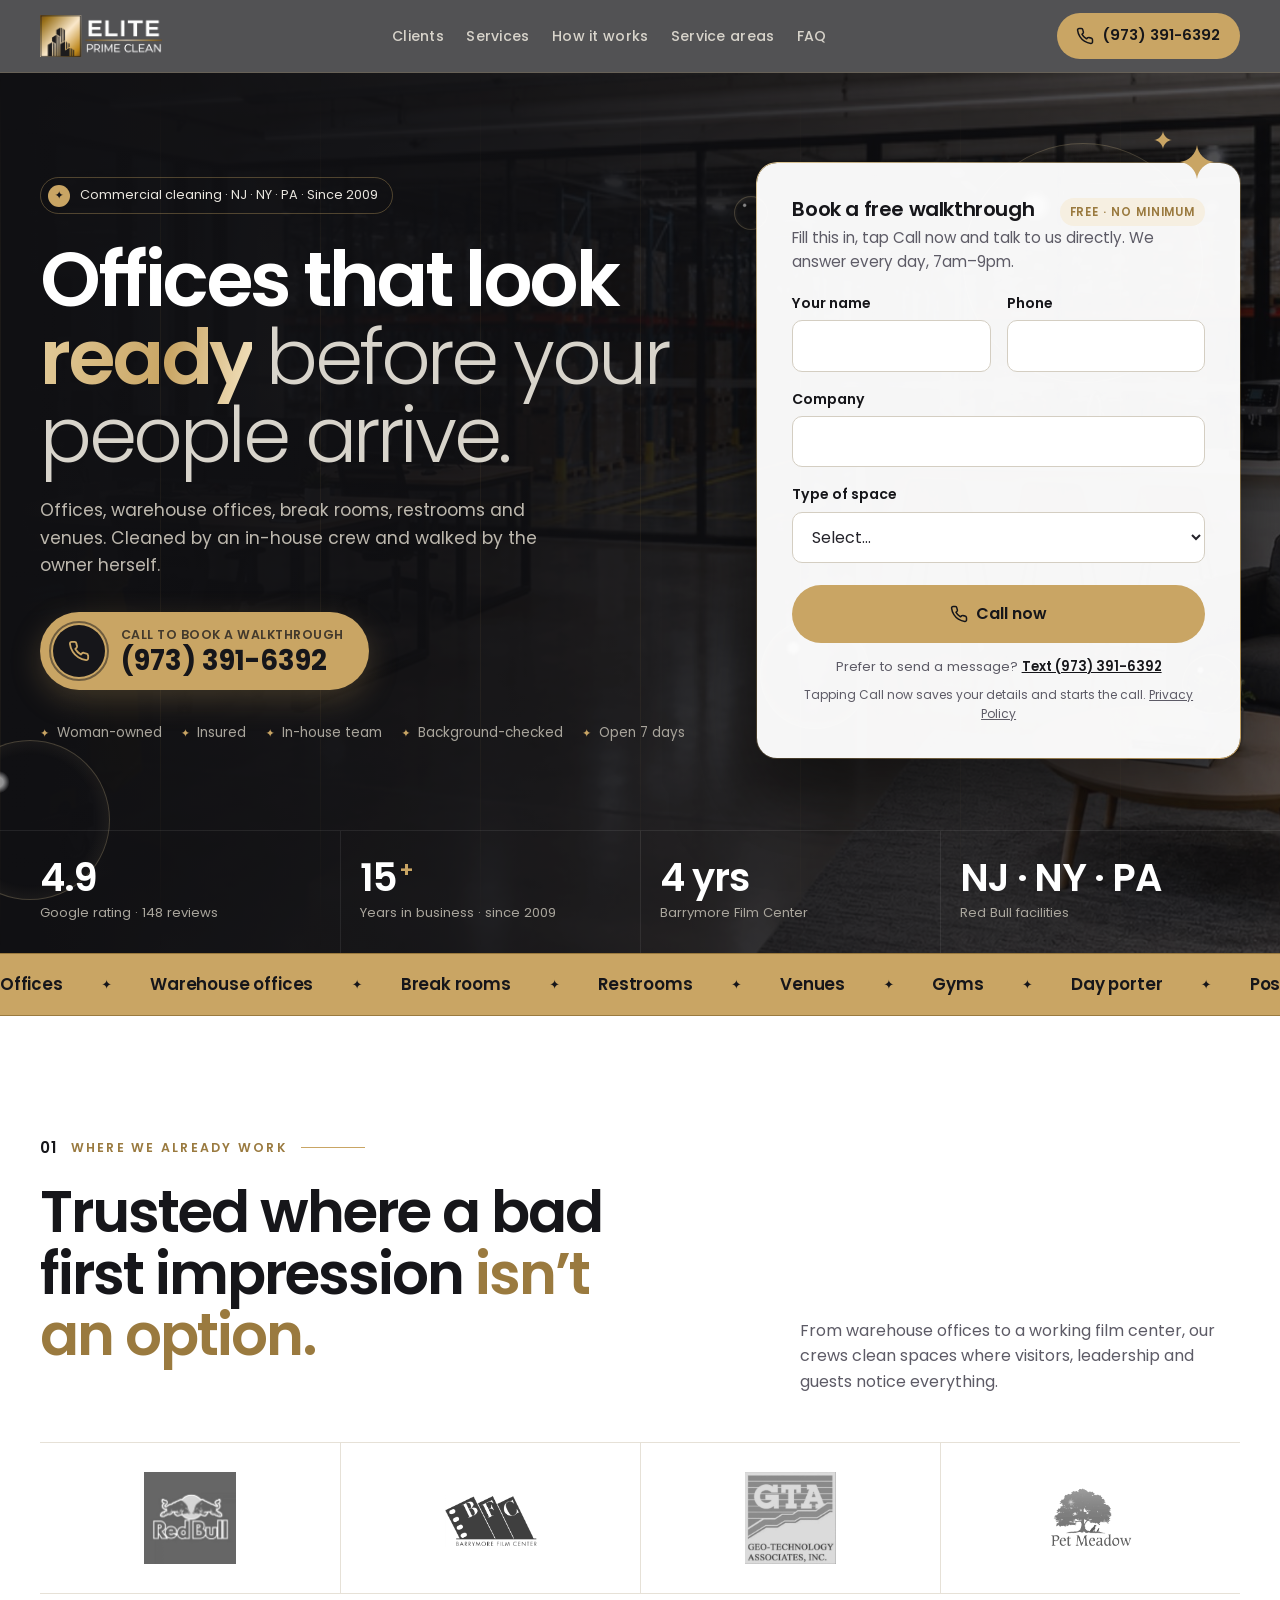
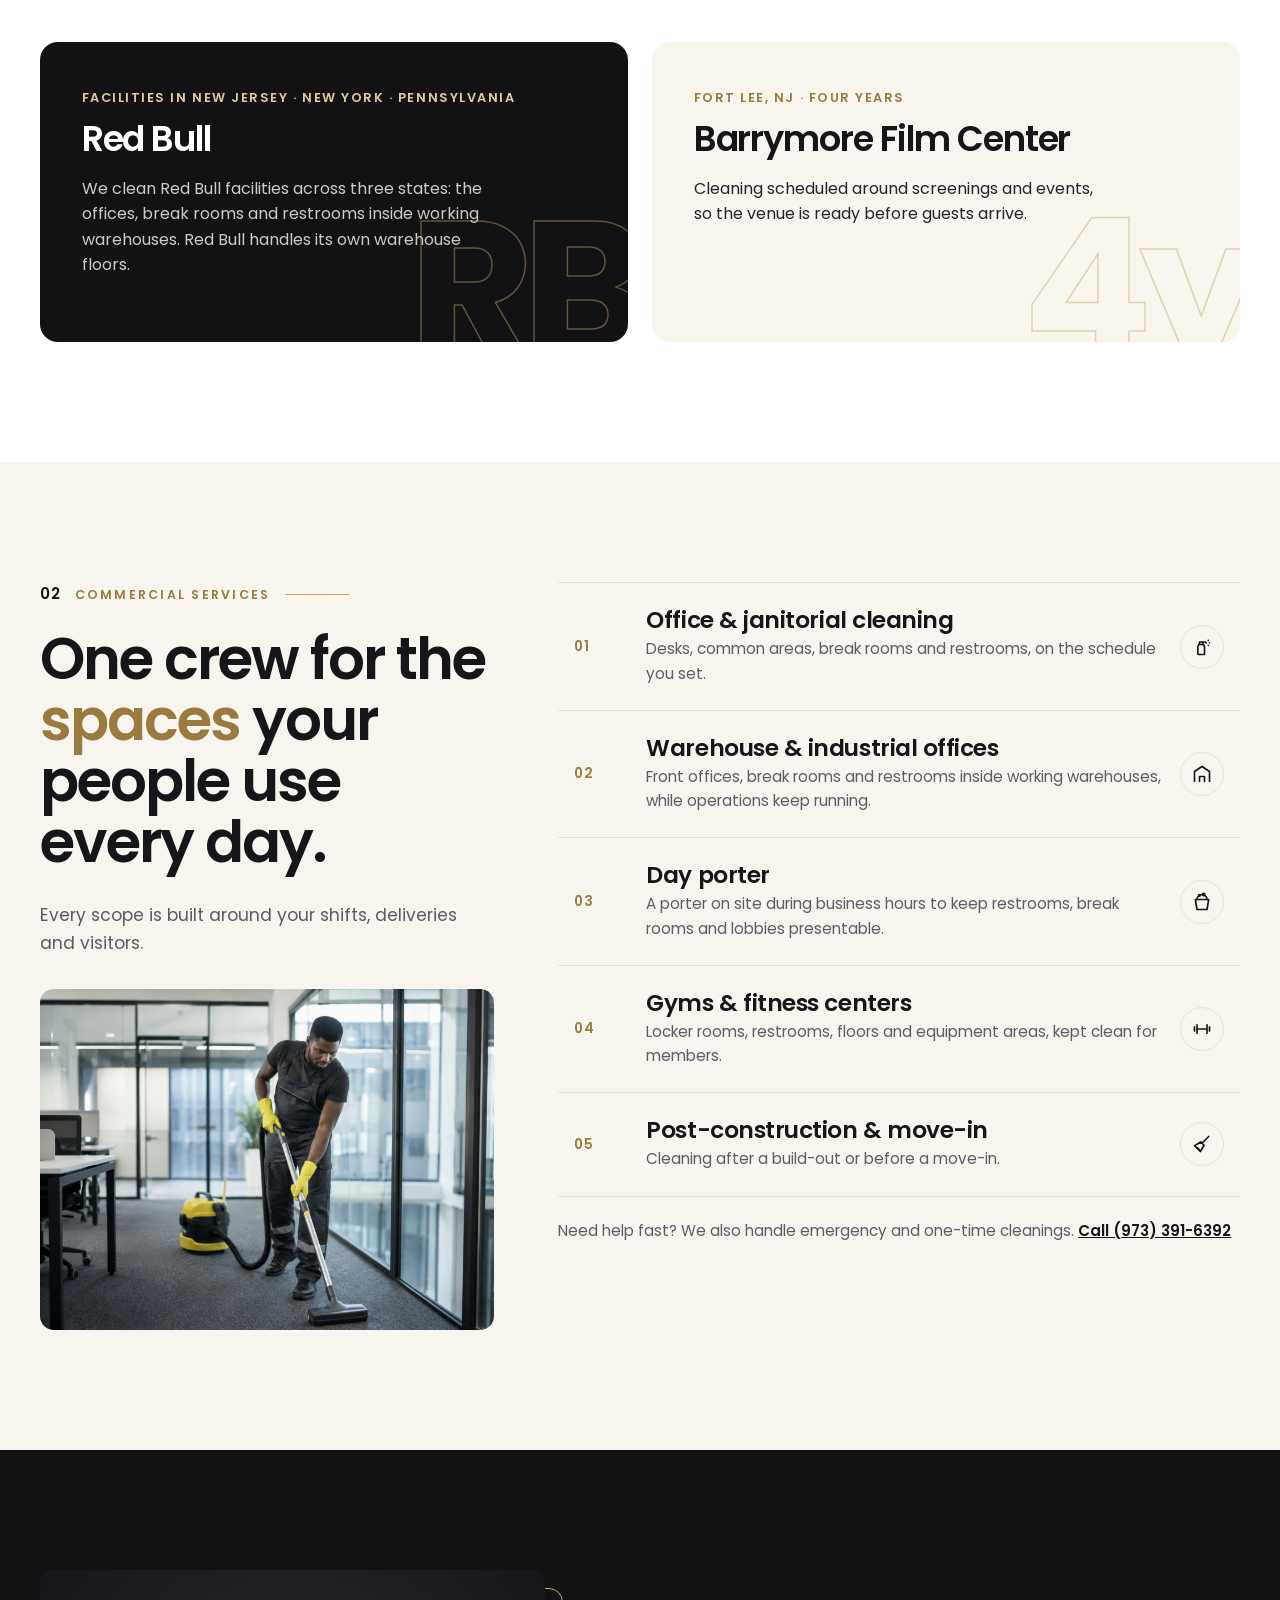
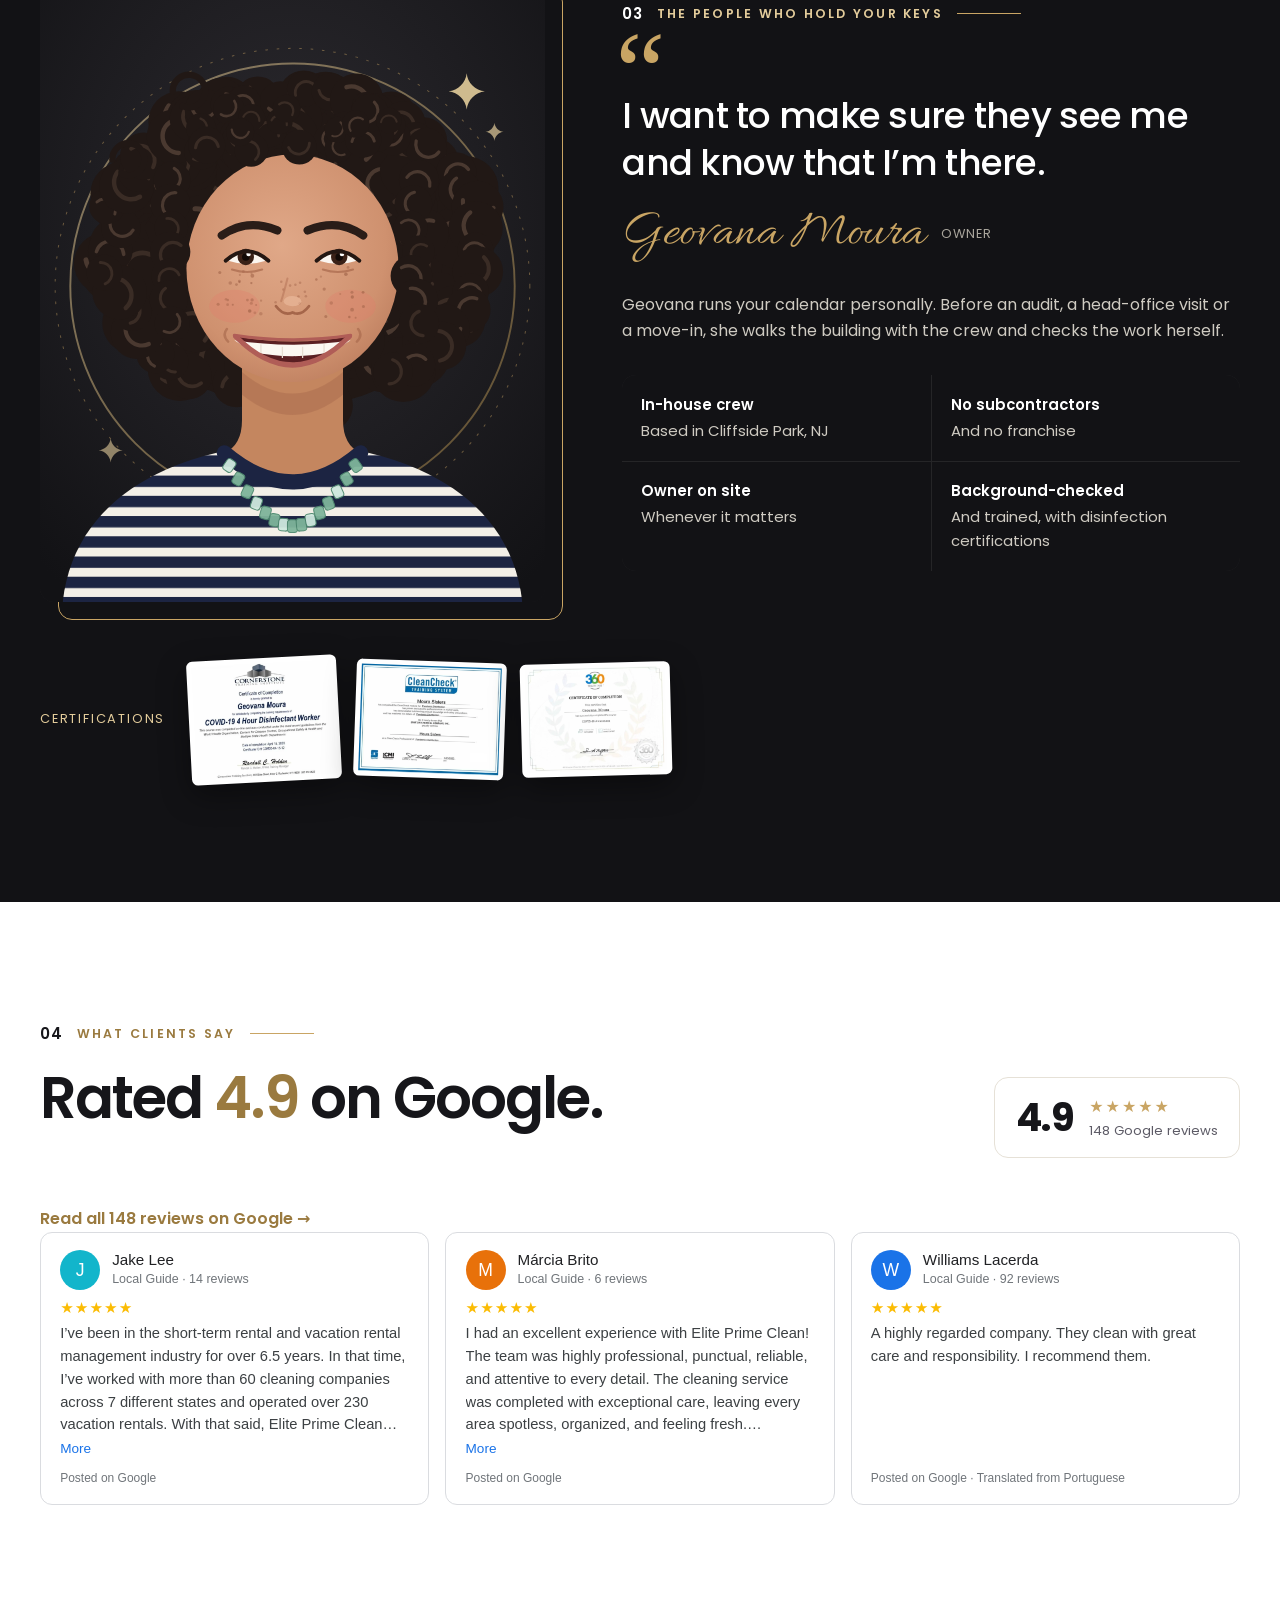
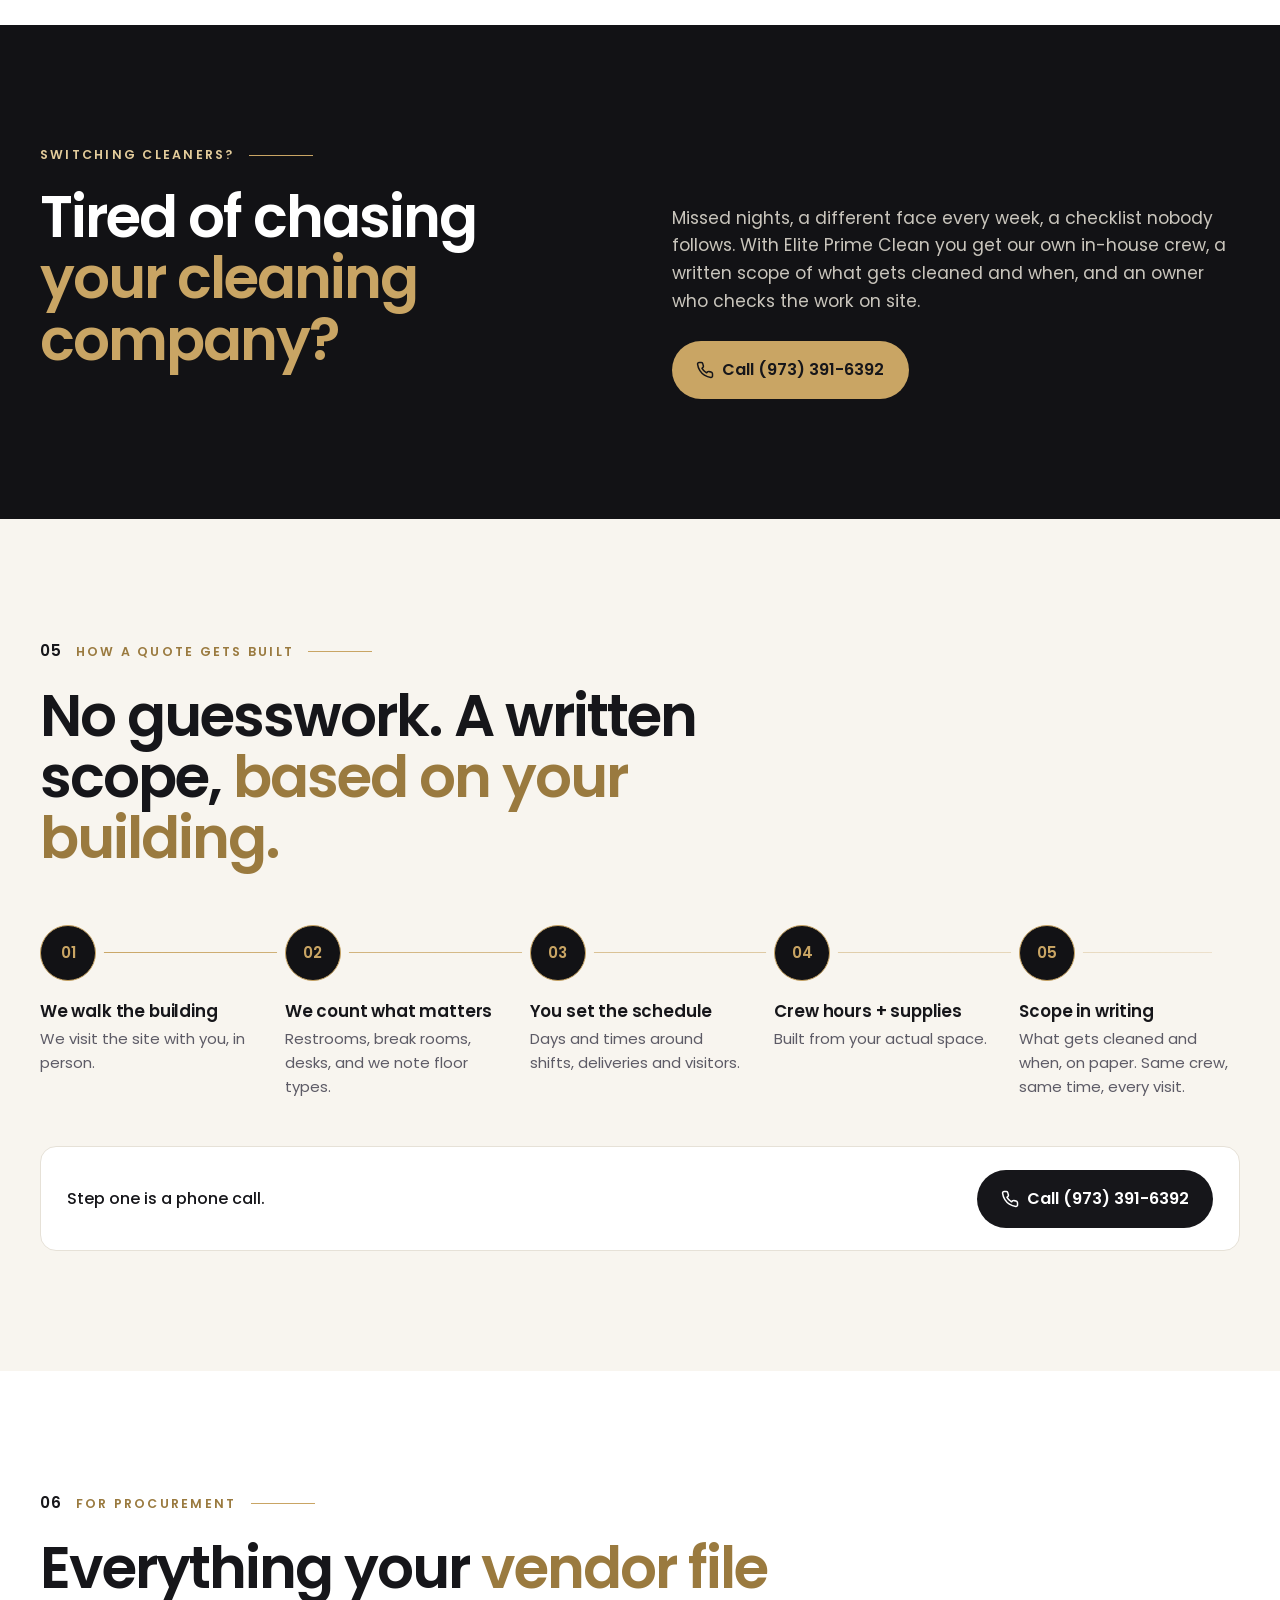
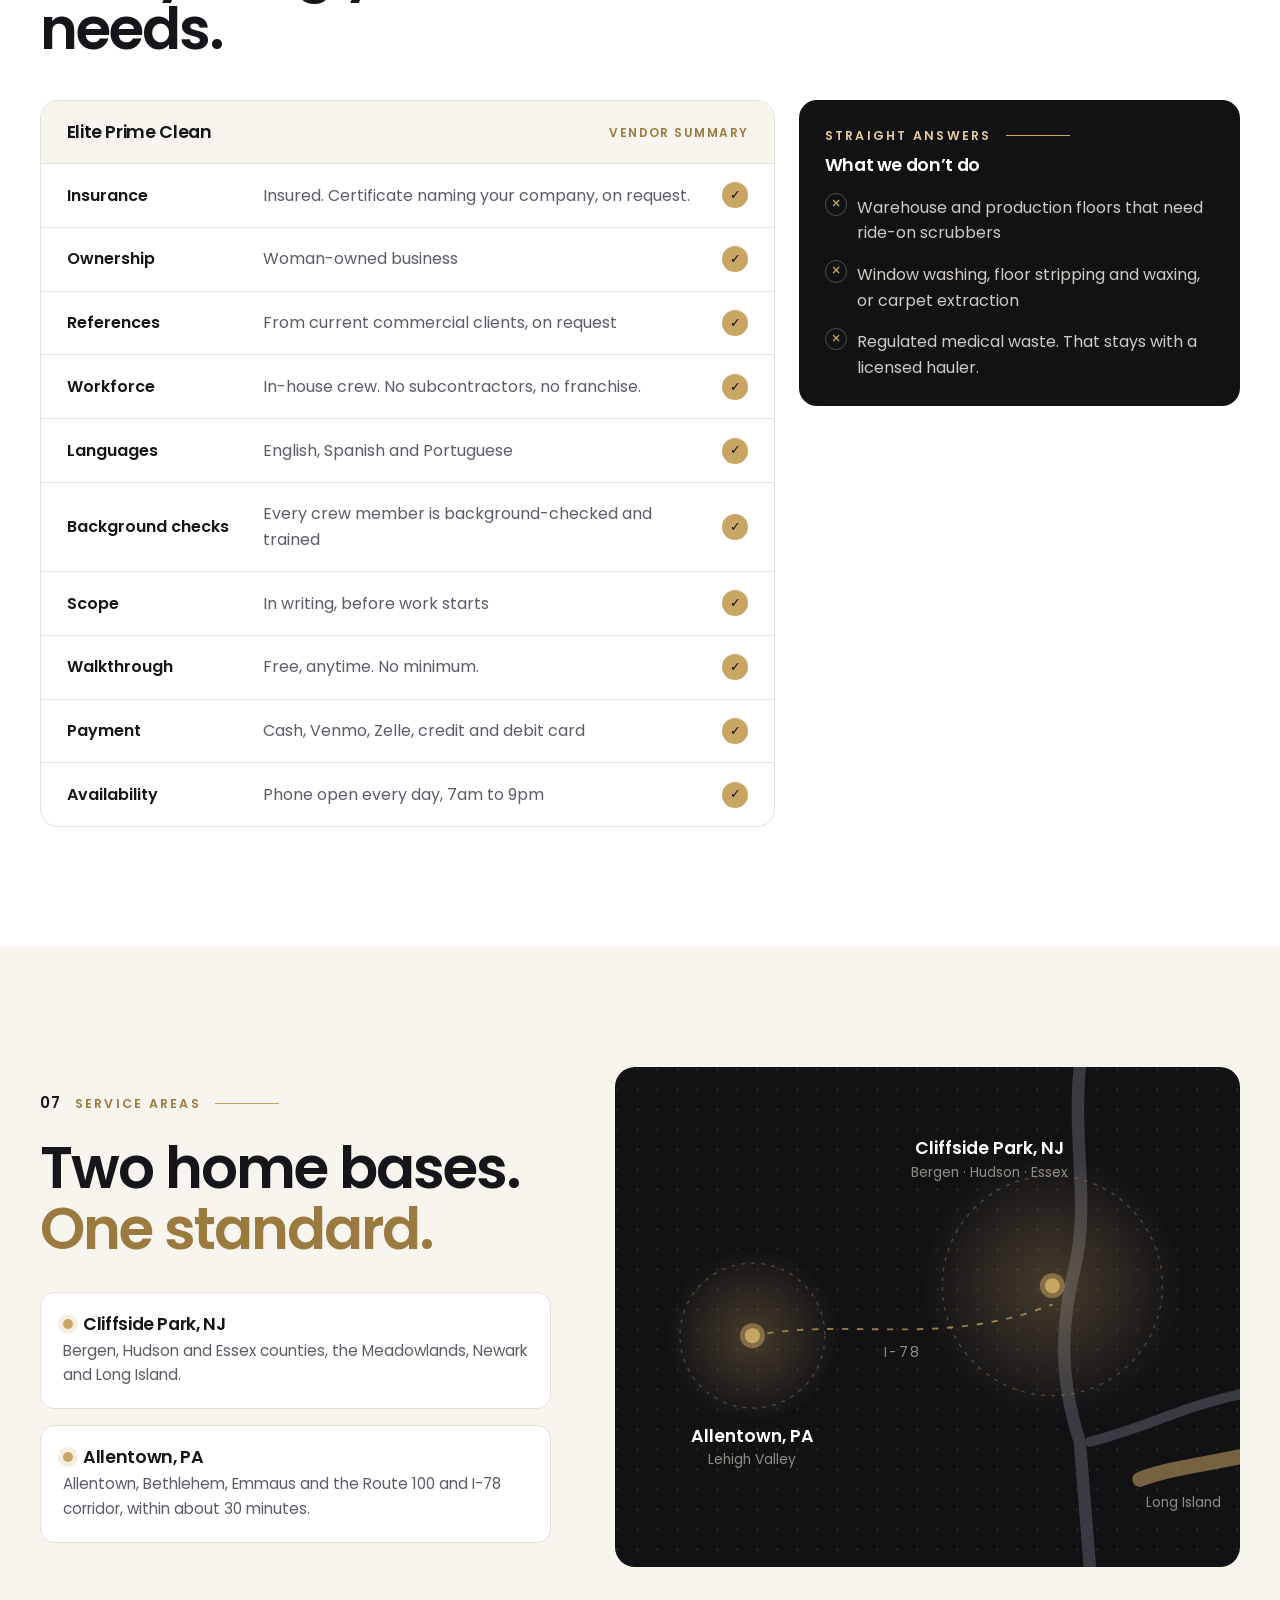
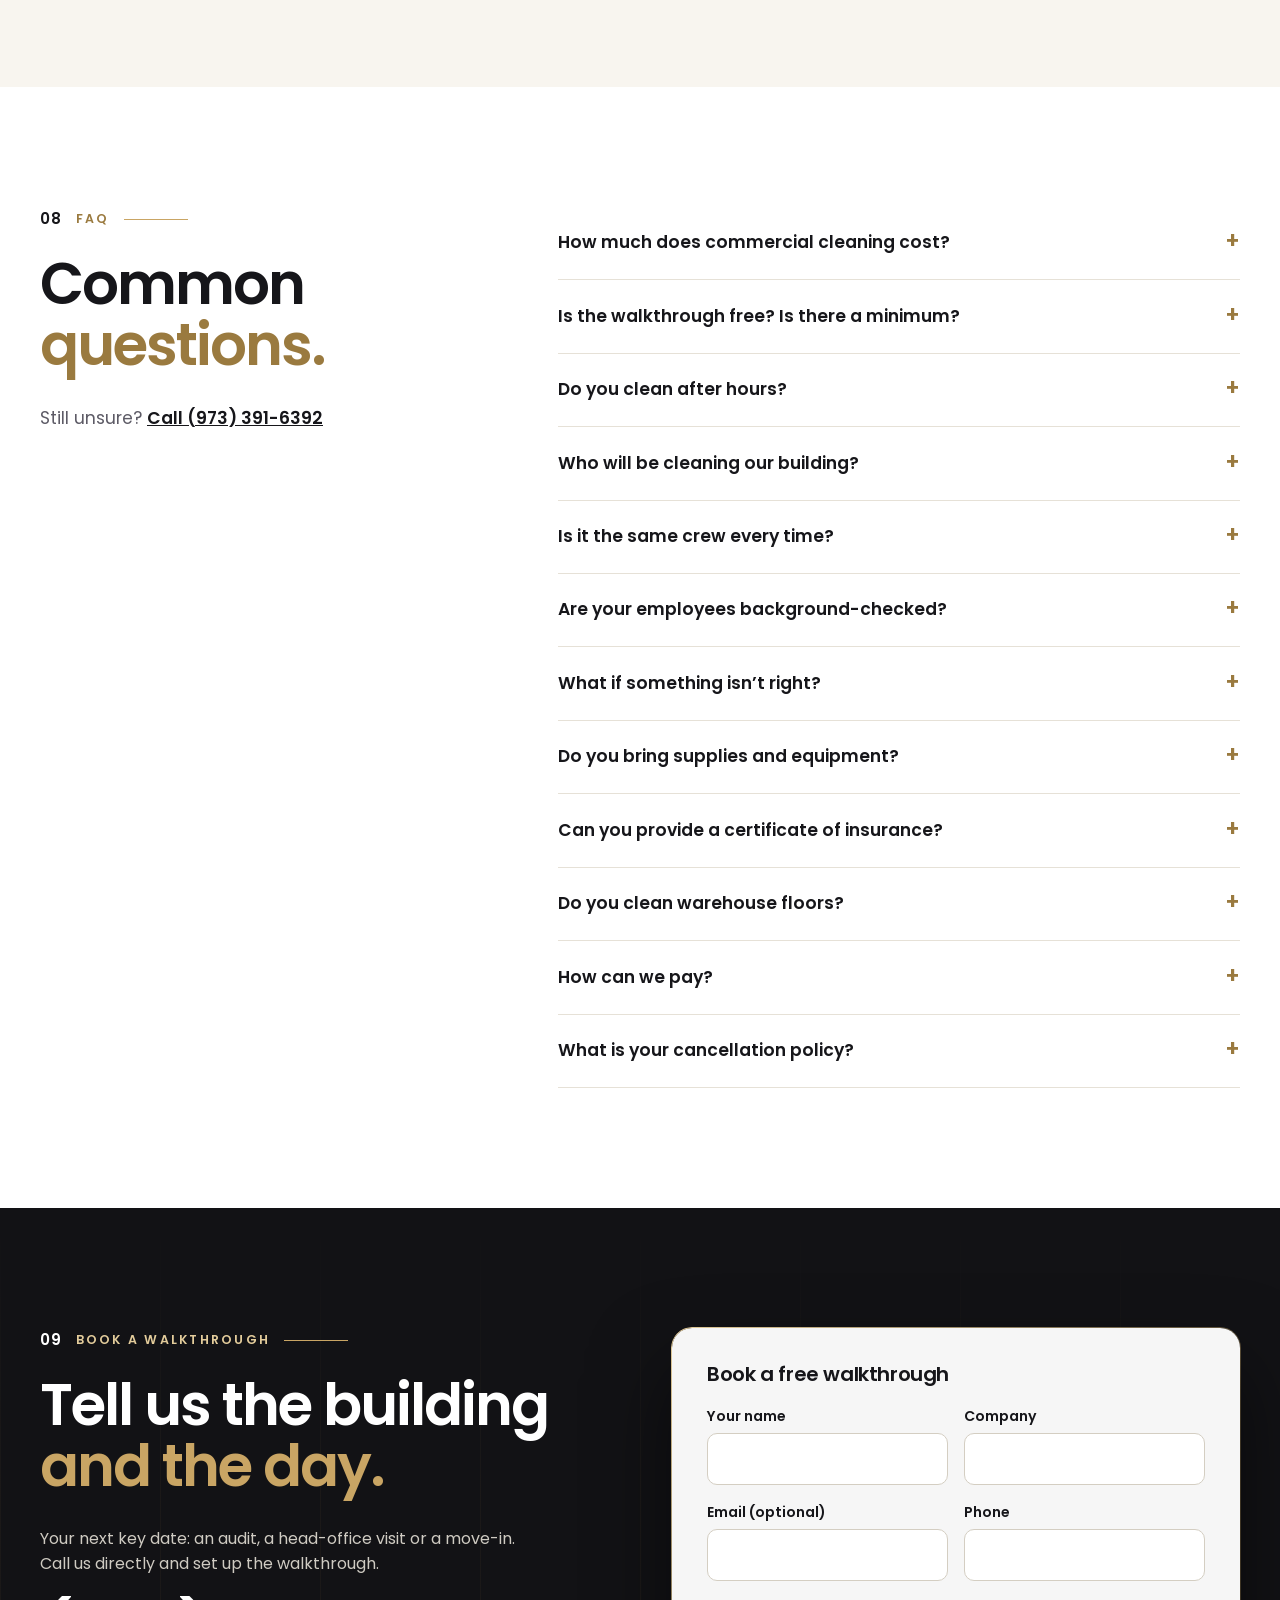
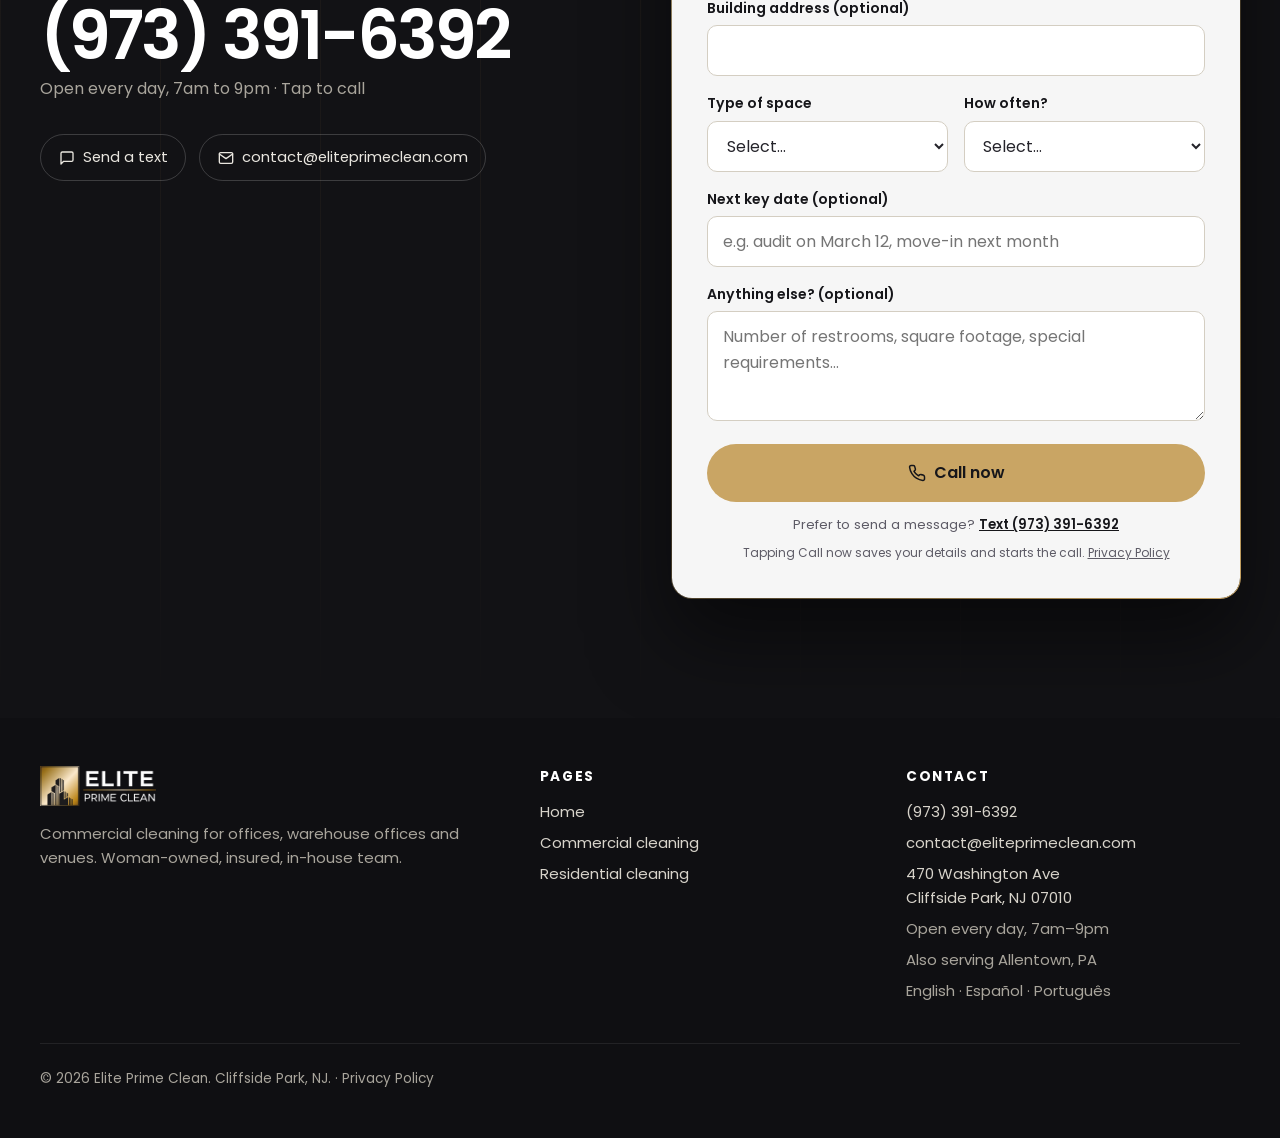
==== commit 2ab5422d: "Add free stock photos for commercial and residential service sections Unsplash License photos (offic" ====
--- a/commercial.html
+++ b/commercial.html
@@ -172,7 +172,7 @@
           <div class="label reveal"><b>02</b> Commercial services</div>
           <h2 class="display reveal d1">One crew for the <em>spaces</em> your people use every day.</h2>
           <p class="lead reveal d2">Every scope is built around your shifts, deliveries and visitors.</p>
-          <div class="wide-photo reveal d3"><div class="img-slot" data-label="commercial-wide.jpg&#10;Crew cleaning a break room or conference room · 4:3"><img src="assets/img/commercial-wide.jpg" alt="Elite Prime Clean crew at work" loading="lazy" onerror="this.remove()"></div></div>
+          <div class="wide-photo reveal d3"><div class="img-slot" data-label="commercial-wide.jpg&#10;Crew cleaning a break room or conference room · 4:3"><img src="assets/img/commercial-wide.jpg" alt="Professional cleaner vacuuming a modern office" loading="lazy" onerror="this.remove()"></div></div>
         </div>
         <div>
           <ol class="svc-list">
